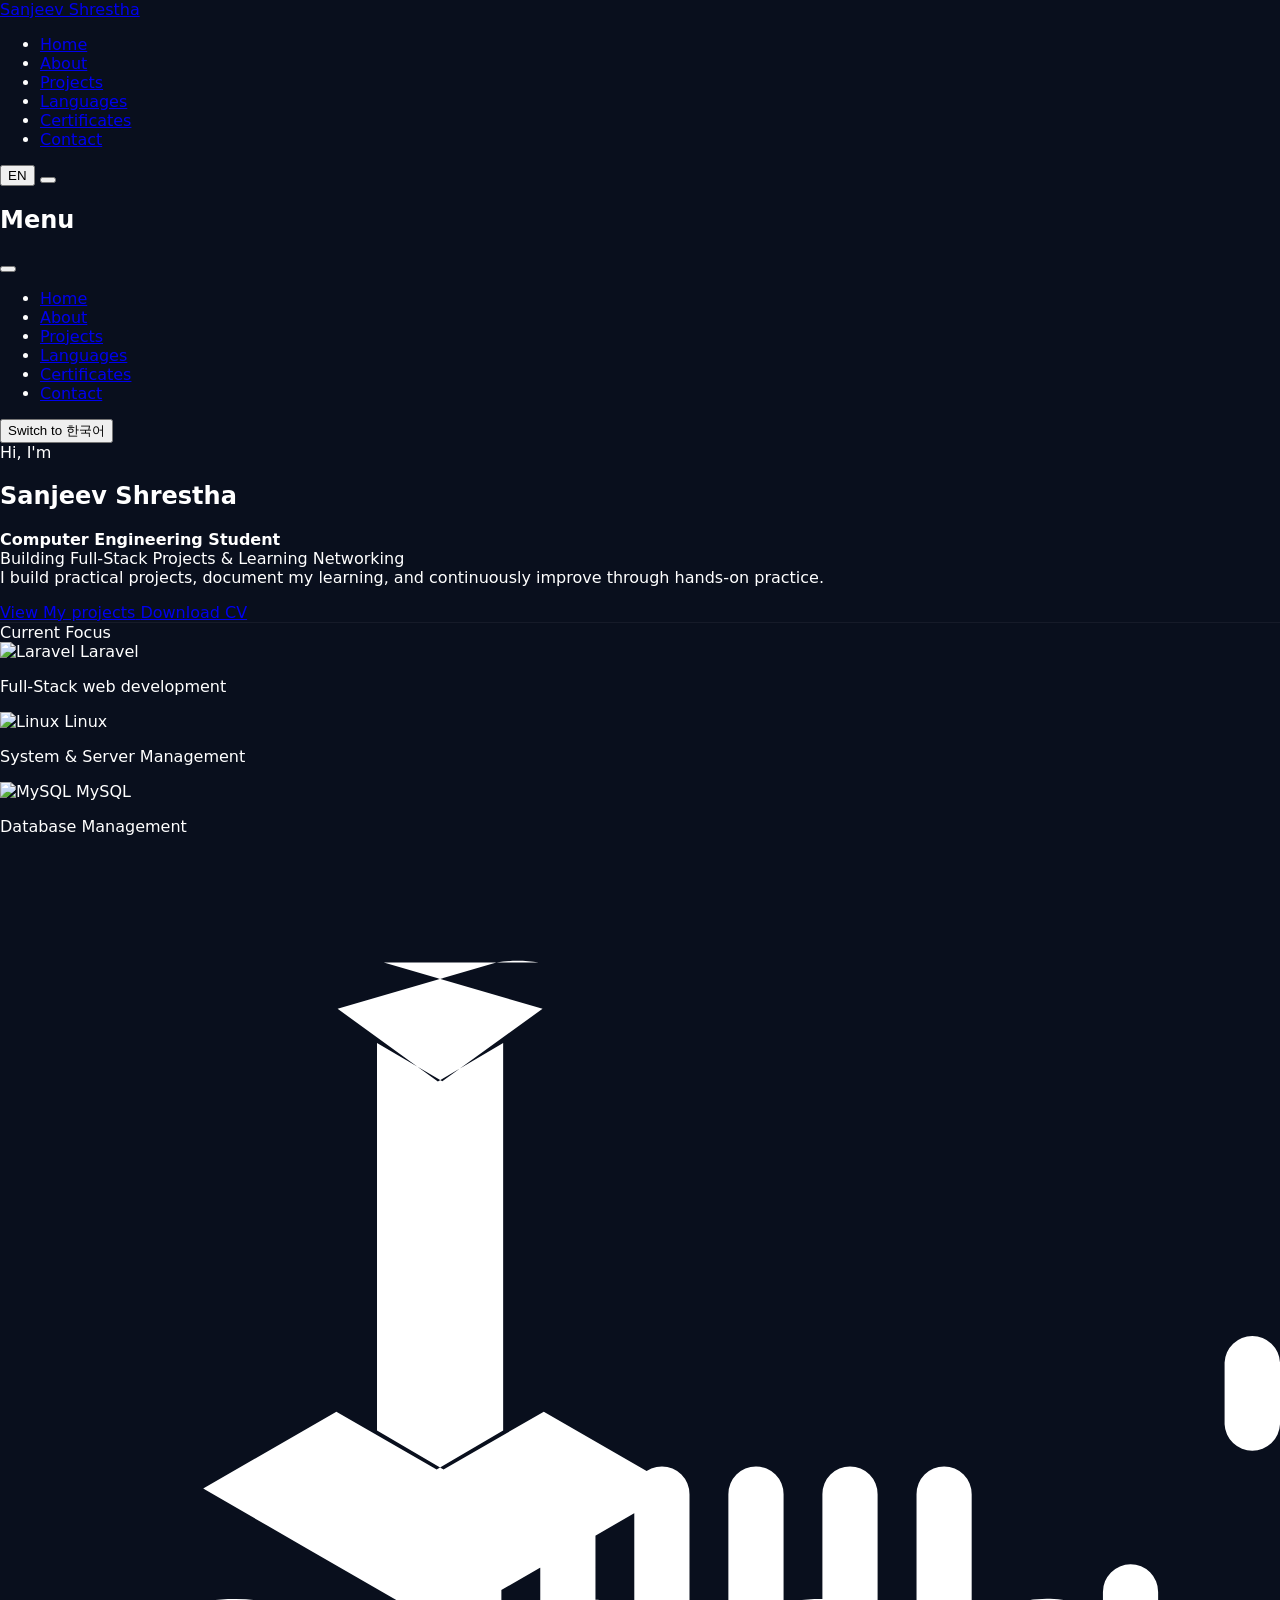
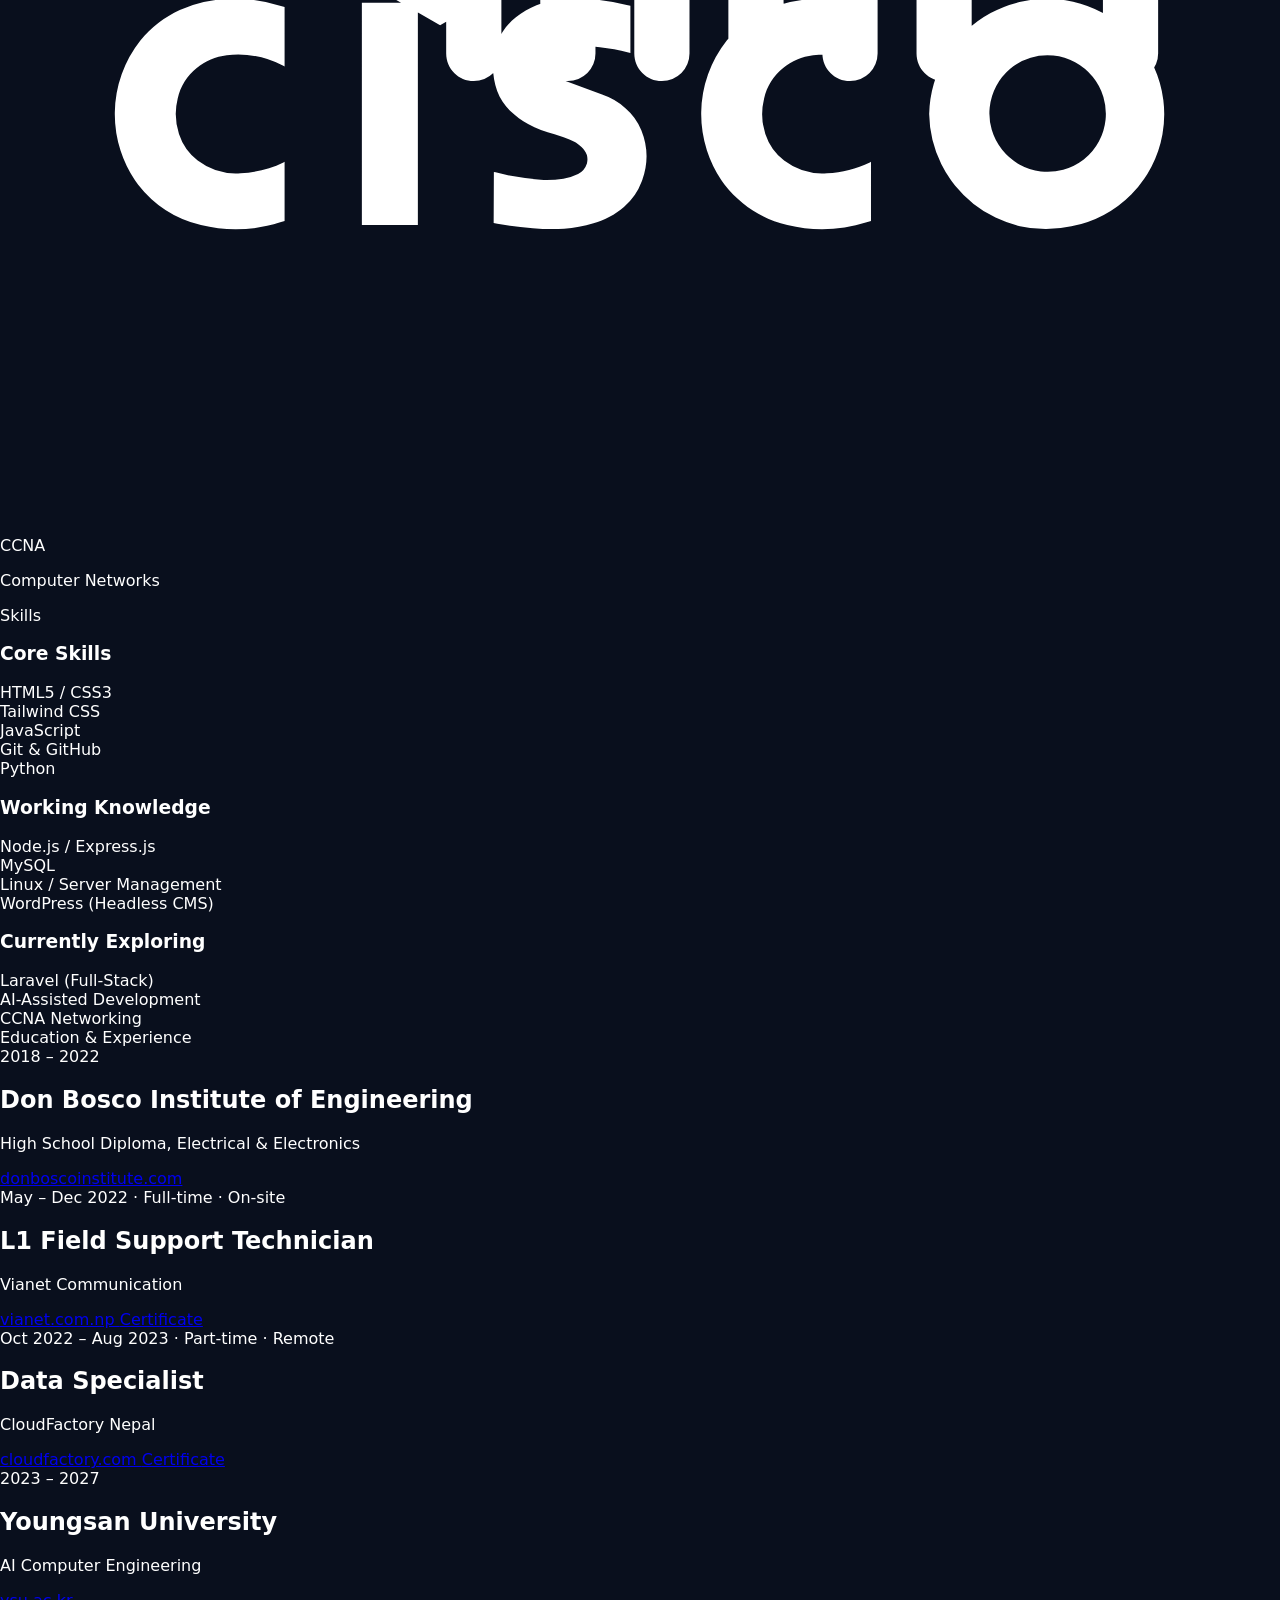
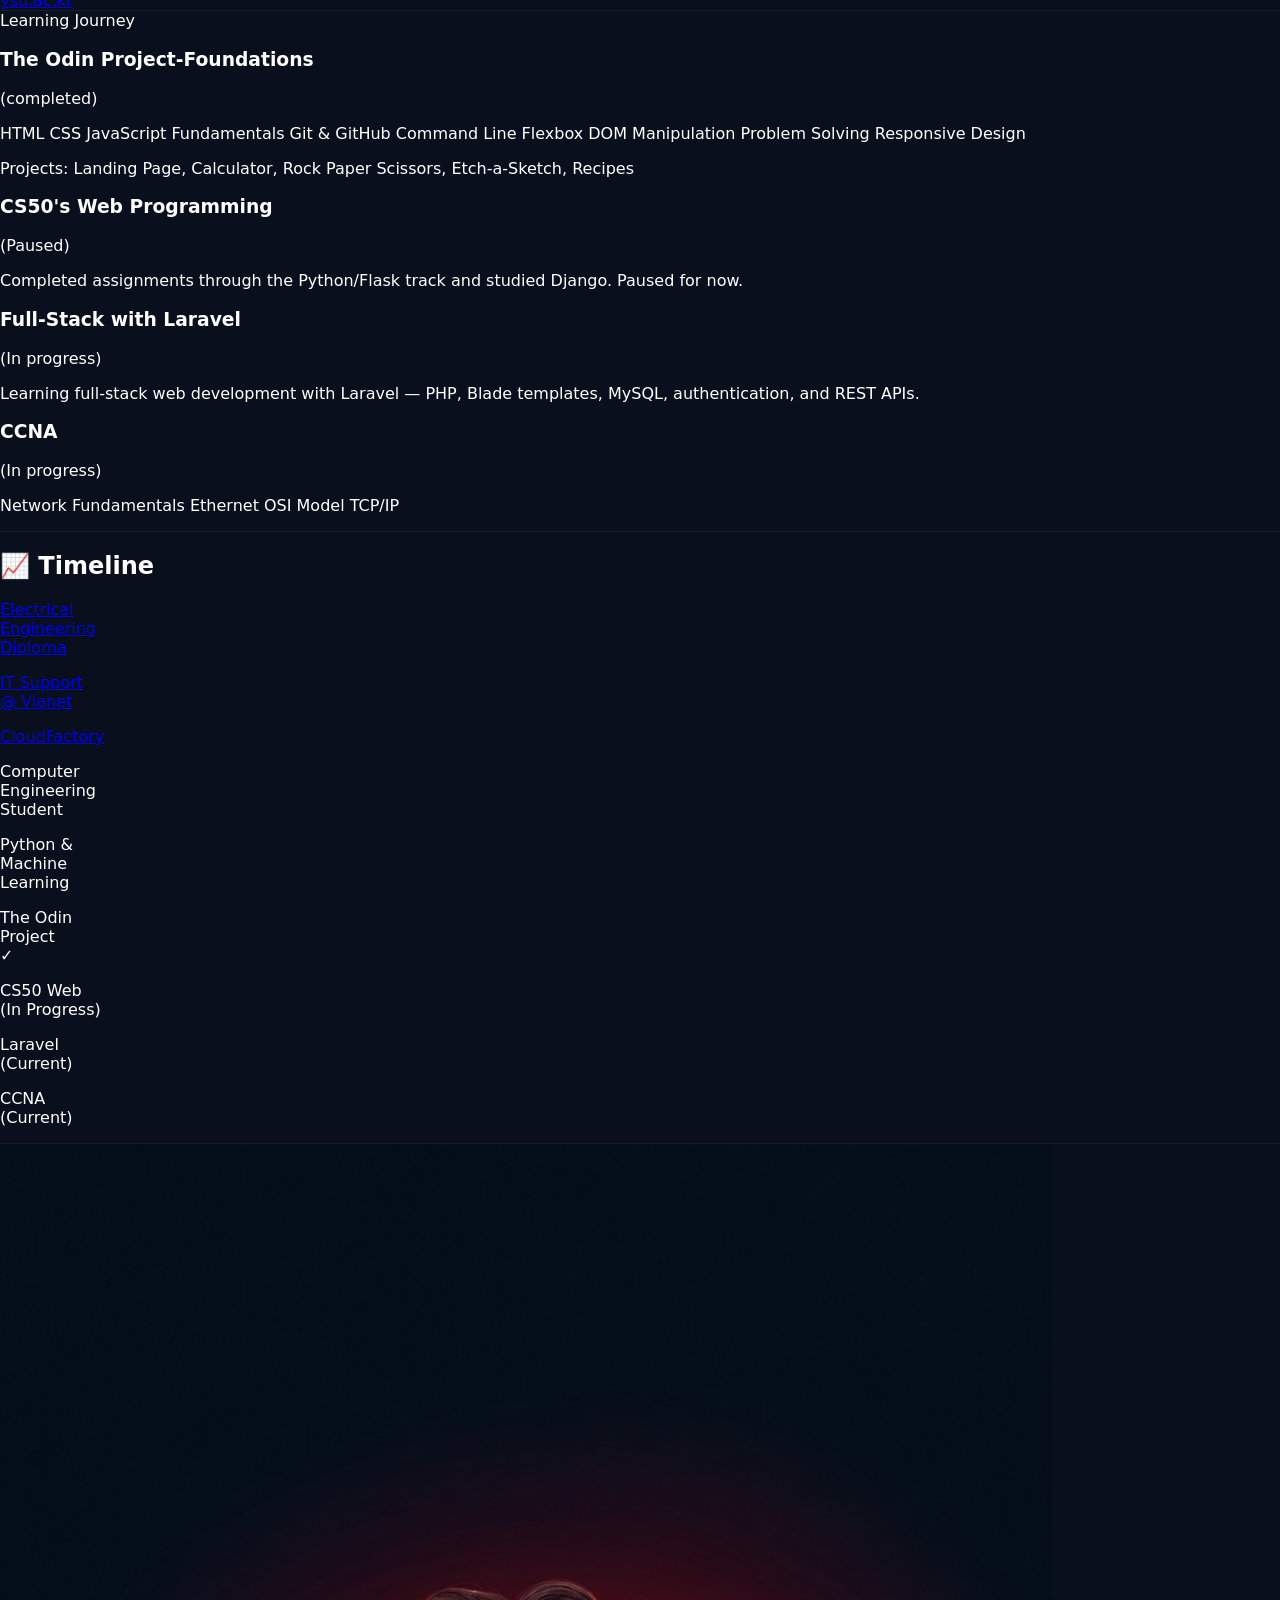
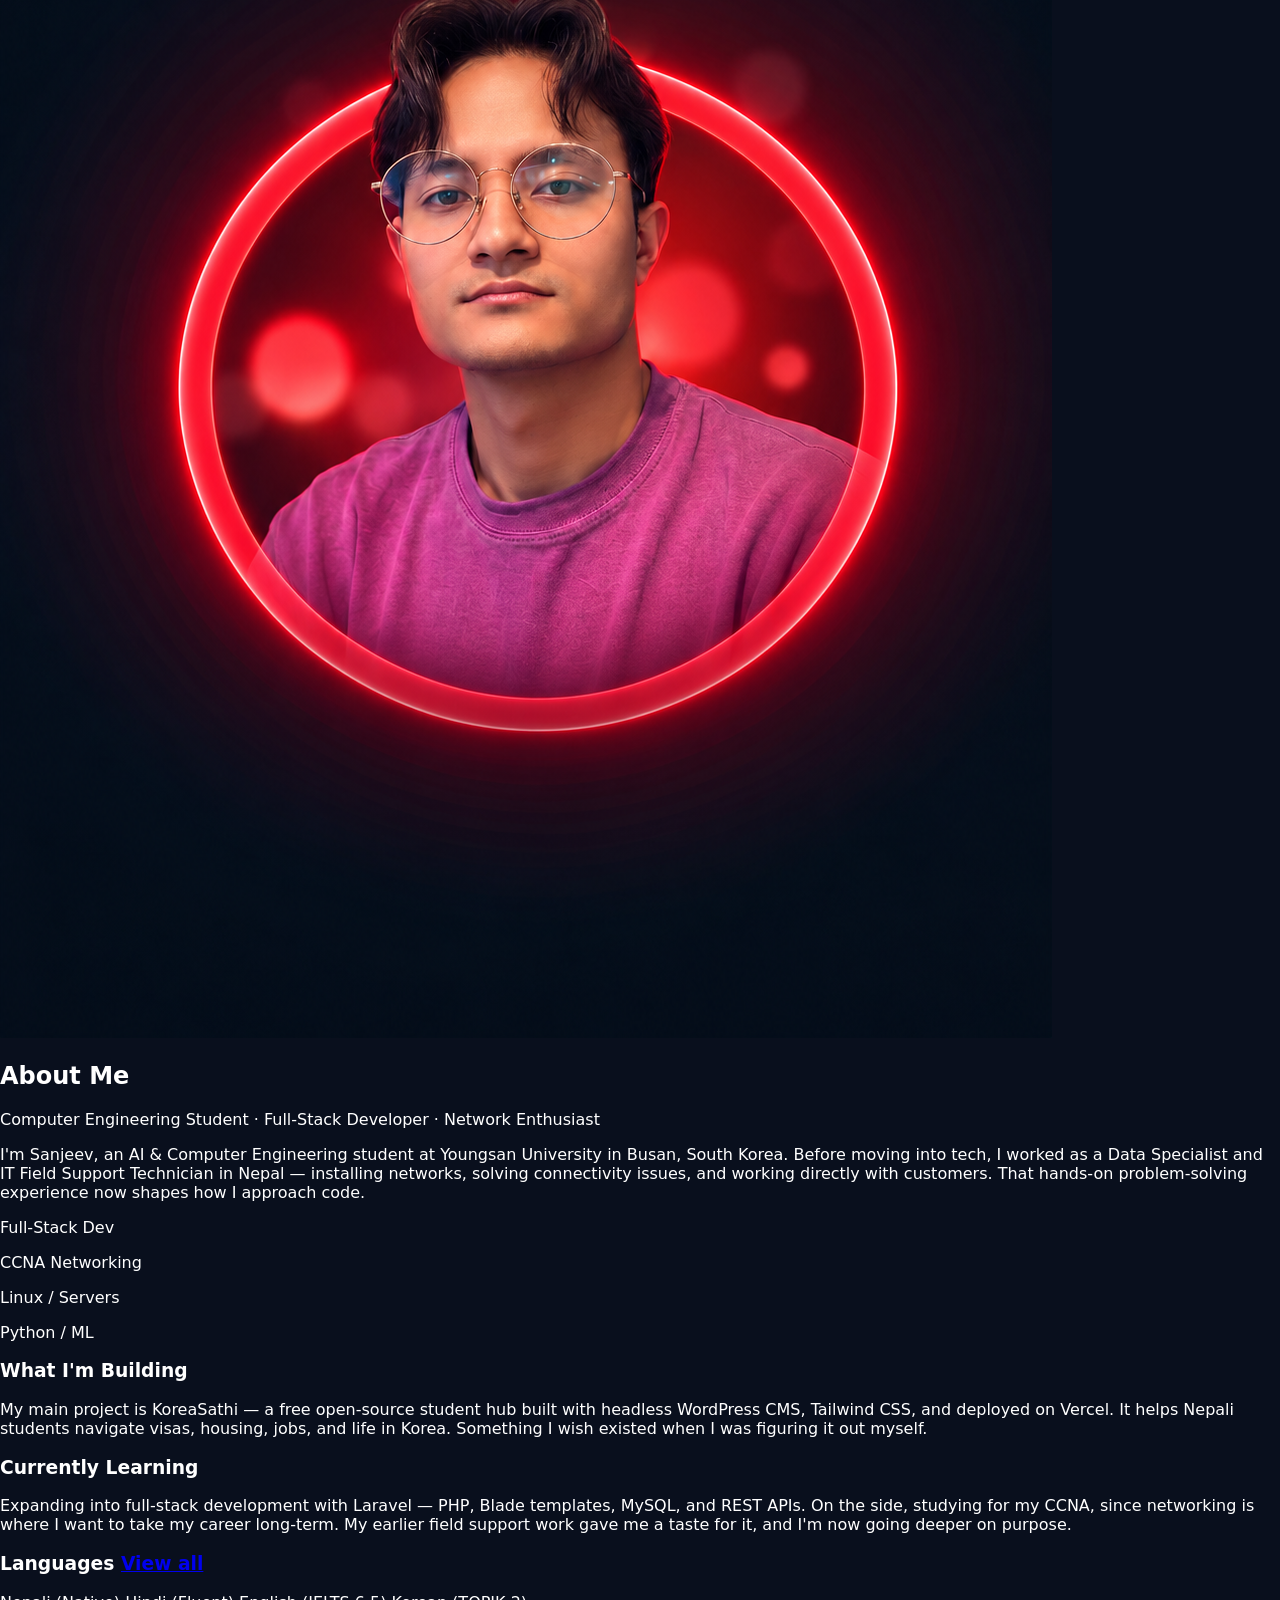
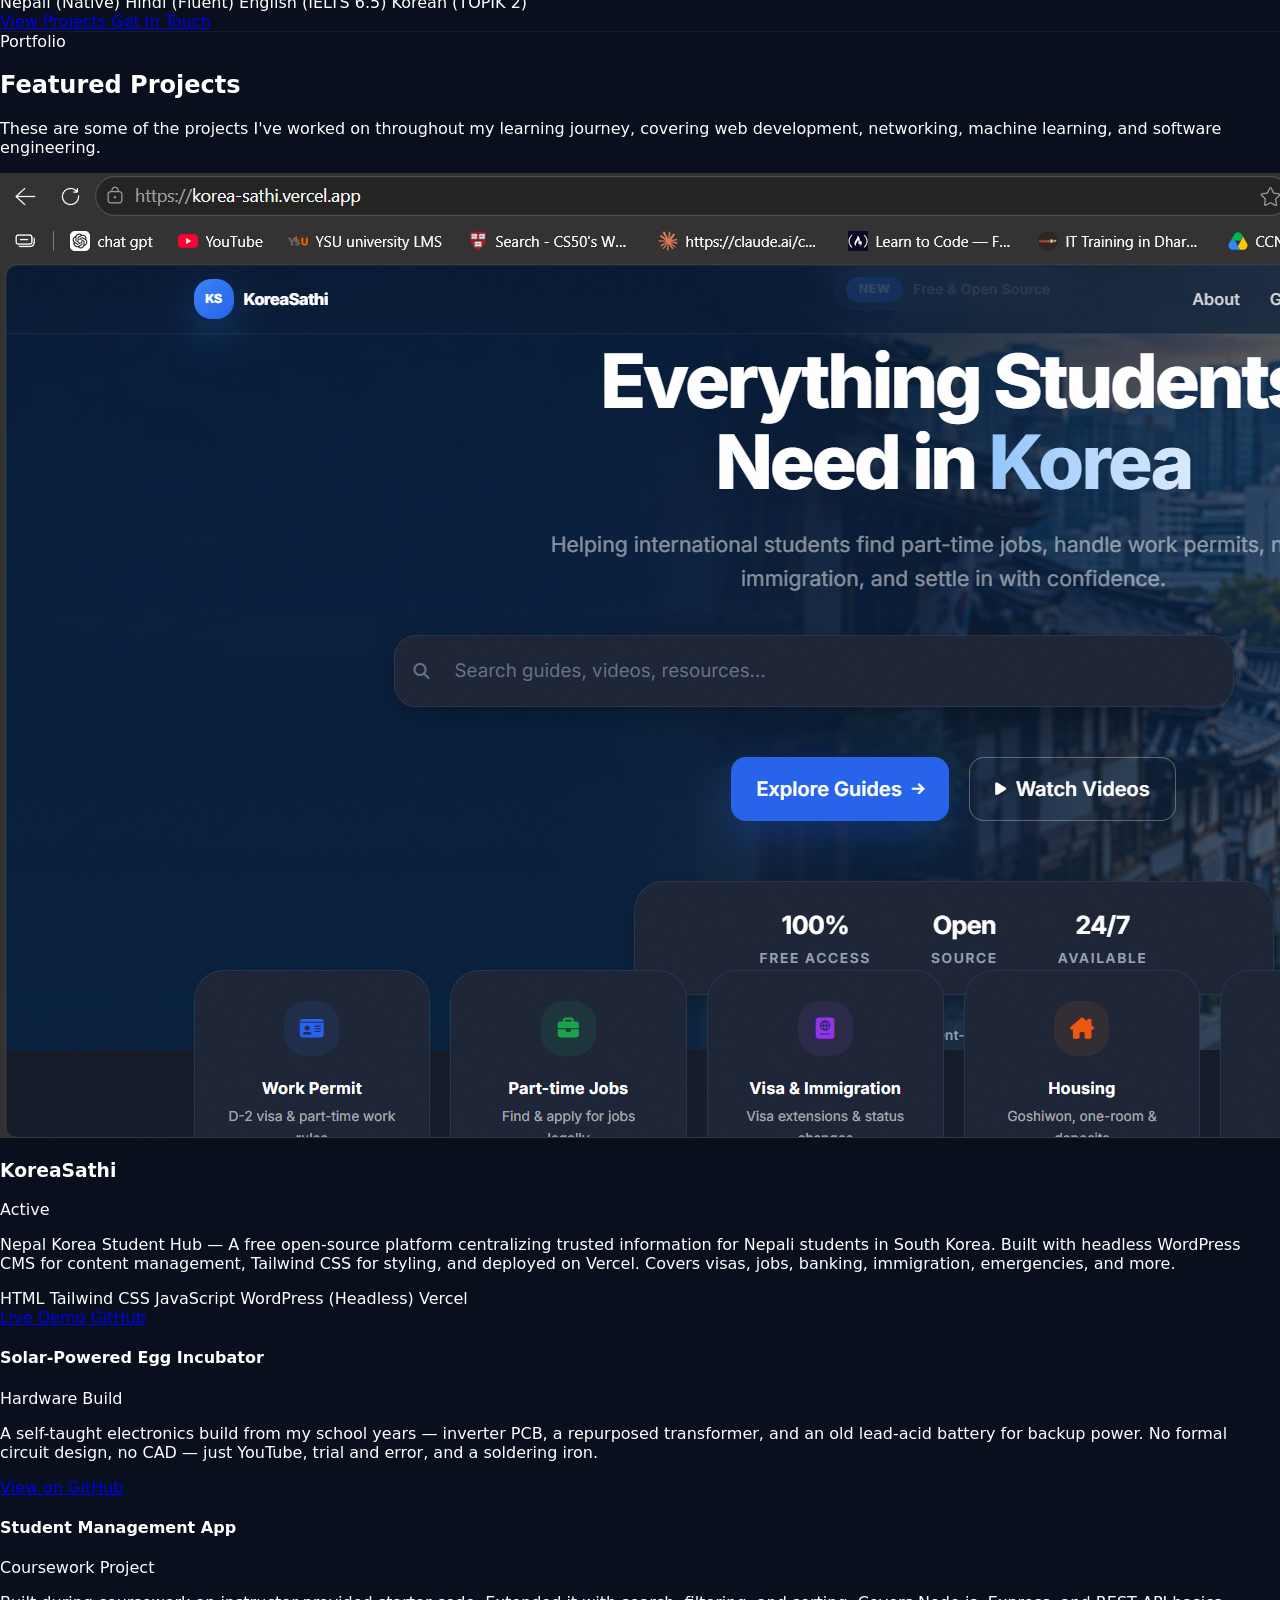
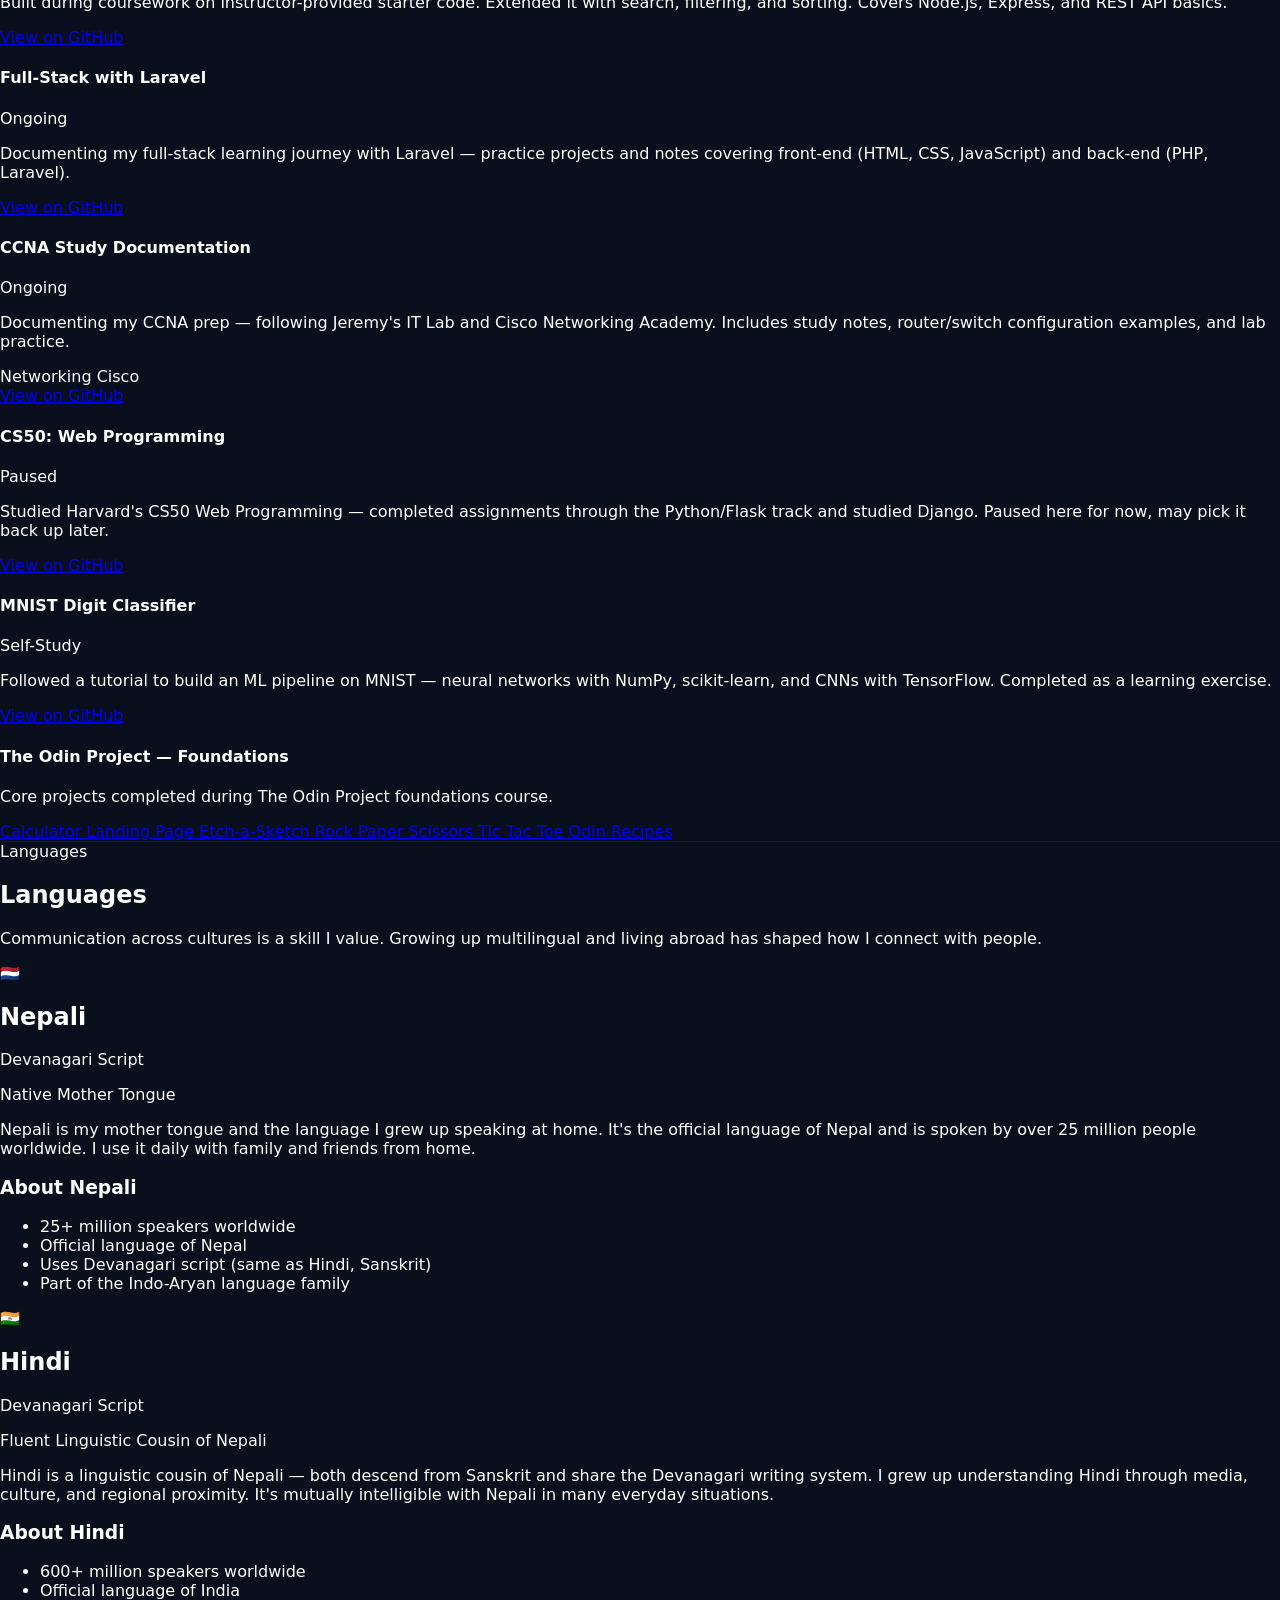
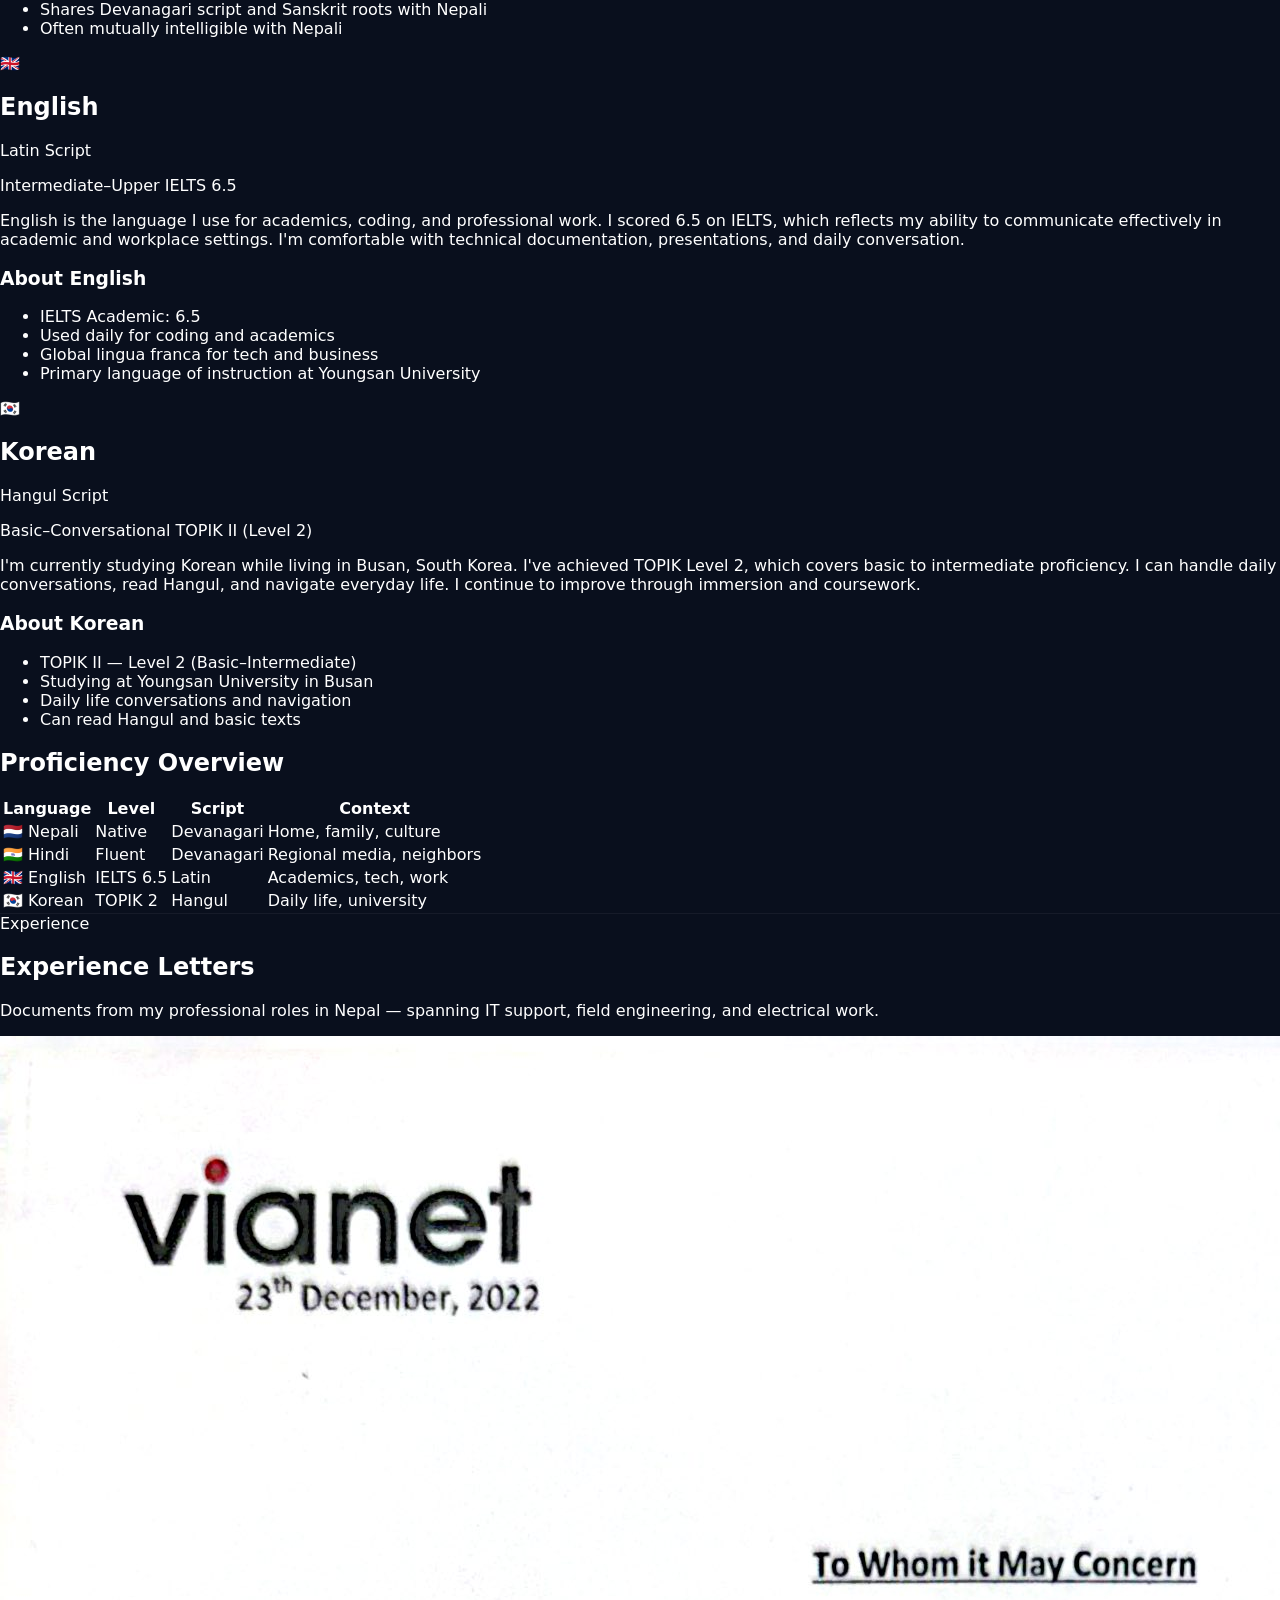
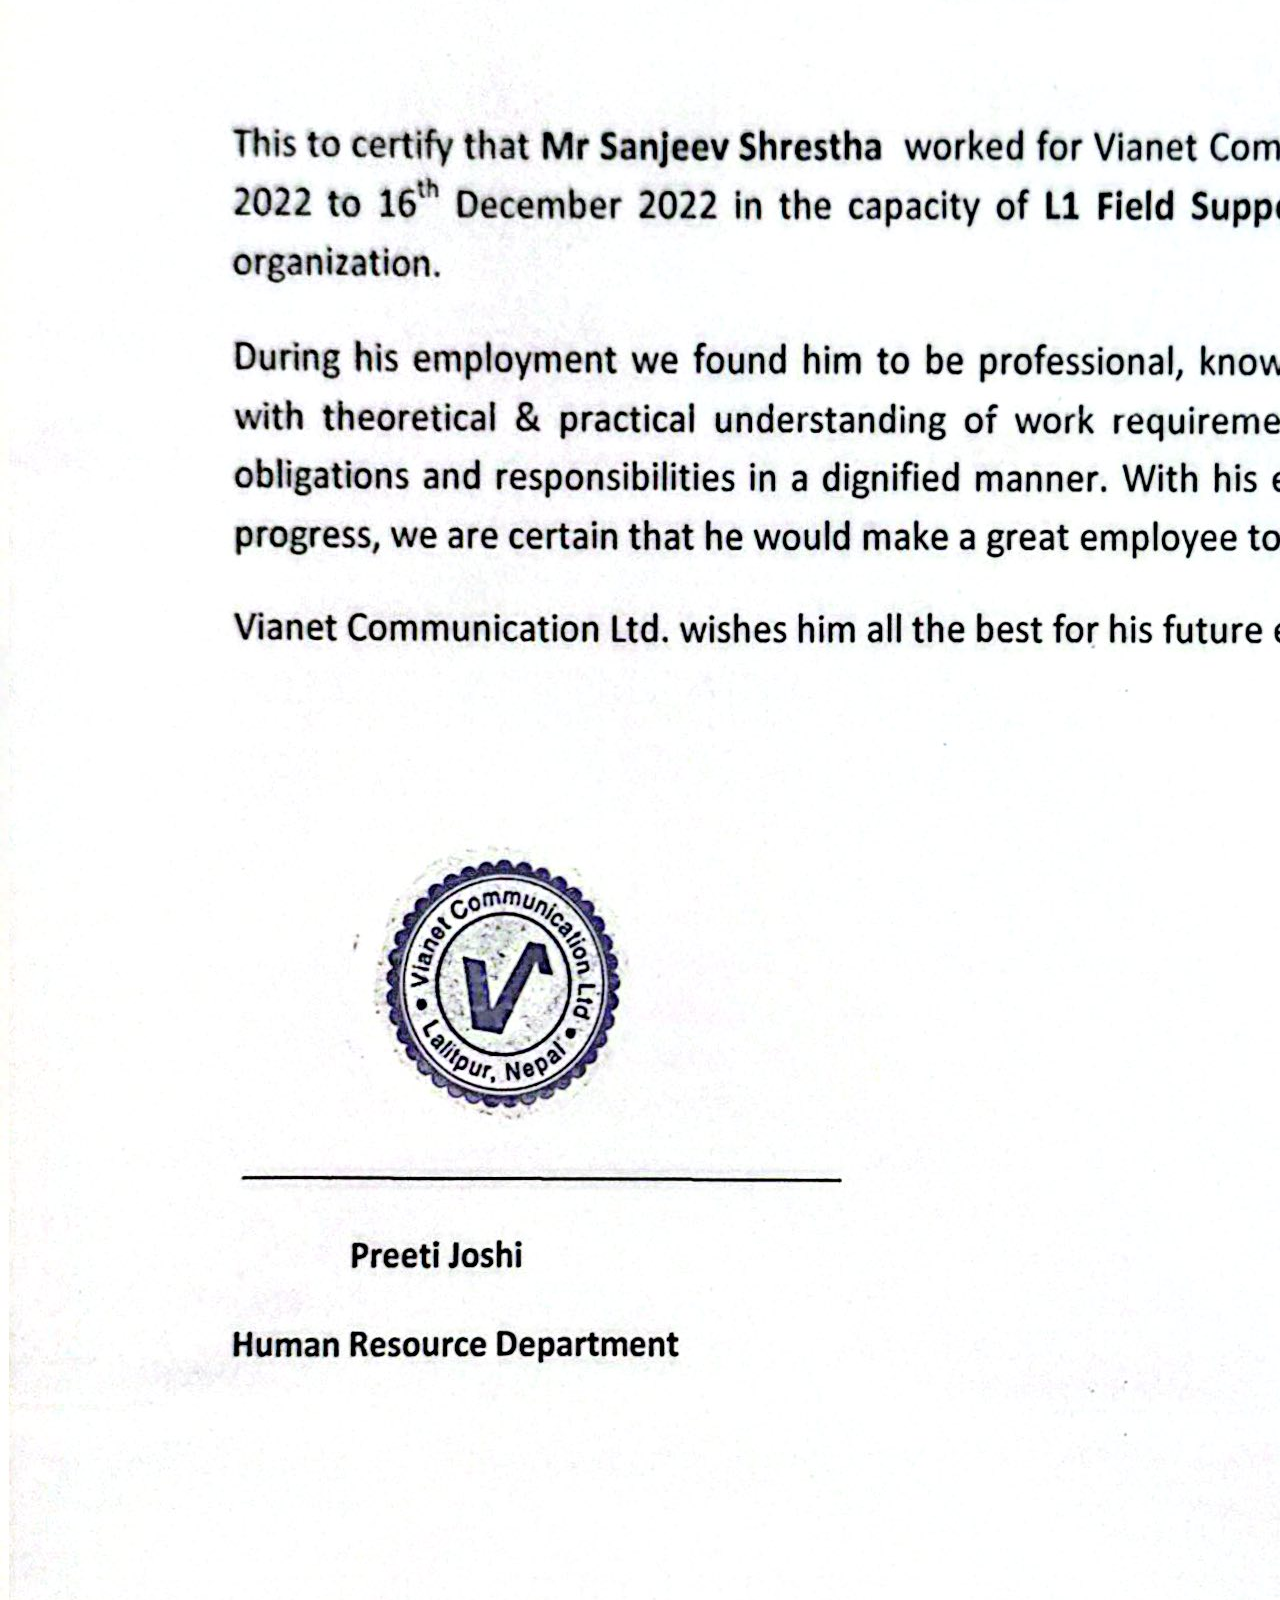
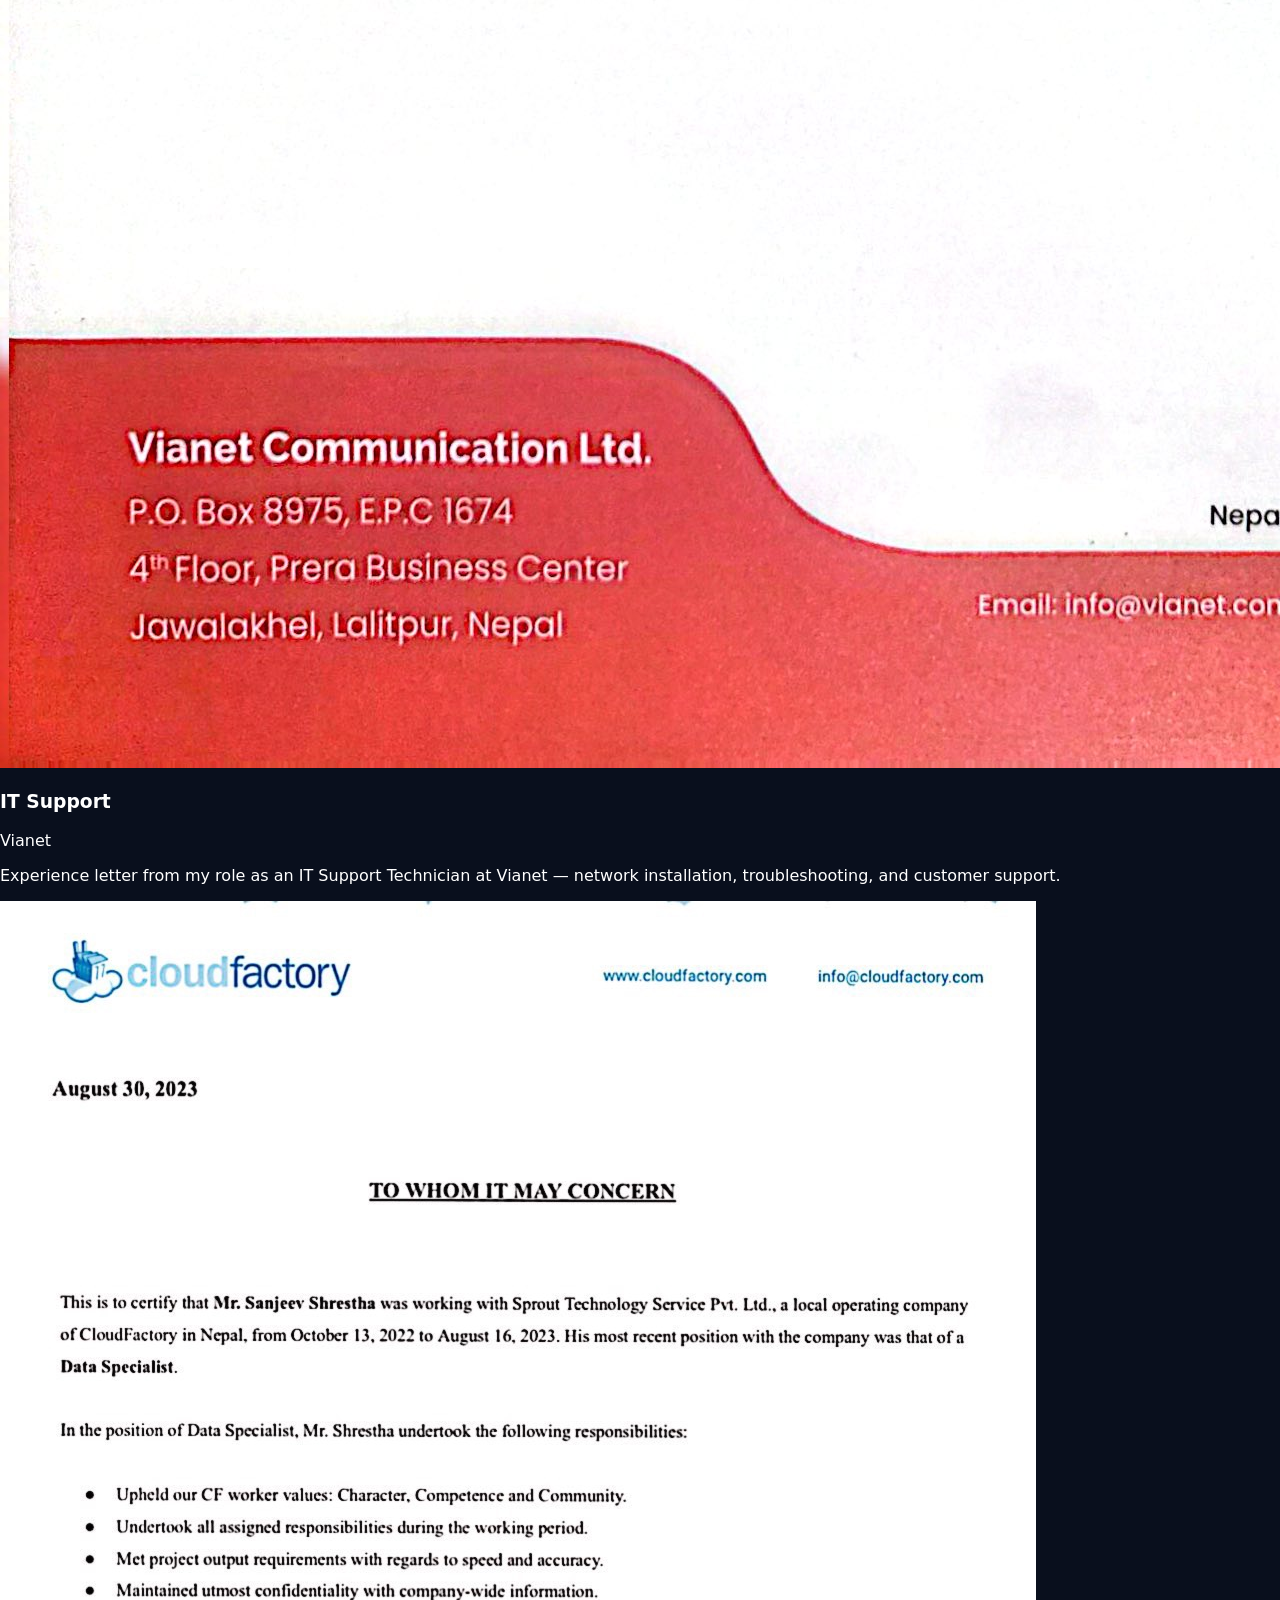
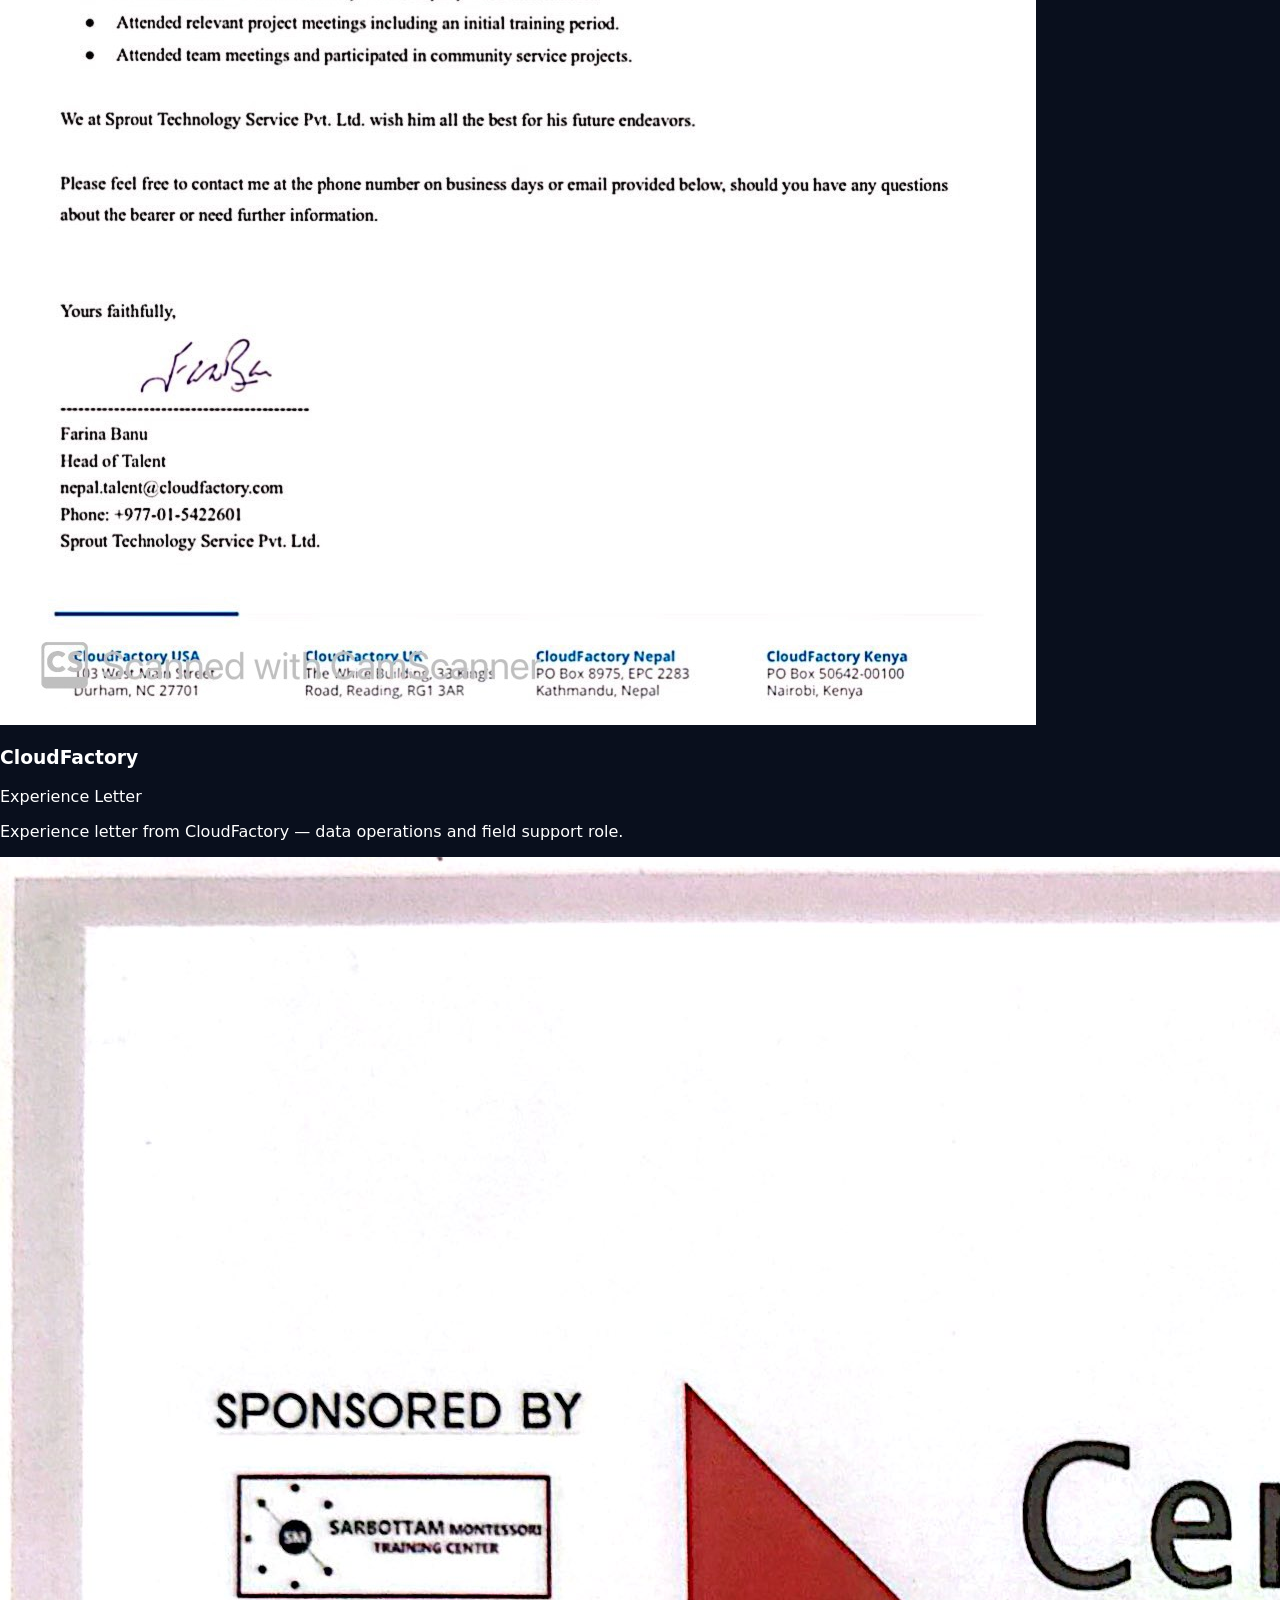
==== index.html @ 7512241e "fix(P1.1): replace Google Form with native Web3Forms contact form - Native HTML form with Name, Emai" ====
<!DOCTYPE html>
<html lang="en">

<head>
  <meta charset="UTF-8">
  <meta name="viewport" content="width=device-width, initial-scale=1.0">
  <meta http-equiv="X-Content-Type-Options" content="nosniff">
  <meta http-equiv="Content-Security-Policy" content="default-src 'self'; script-src 'self' 'unsafe-inline' https://cdn.jsdelivr.net https://cdnjs.cloudflare.com; style-src 'self' 'unsafe-inline' https://cdn.jsdelivr.net https://cdnjs.cloudflare.com https://fonts.googleapis.com; font-src 'self' https://cdnjs.cloudflare.com https://fonts.gstatic.com https://cdn.jsdelivr.net; img-src 'self' https://cdn.jsdelivr.net data:; frame-src https://docs.google.com https://*.google.com; connect-src 'self' https://api.web3forms.com;">
  <title>Sanjeev Shrestha | Portfolio</title>
  <link rel="stylesheet" href="https://cdnjs.cloudflare.com/ajax/libs/font-awesome/7.0.1/css/all.min.css" crossorigin="anonymous" referrerpolicy="no-referrer" />
  <link rel="stylesheet" href="style.css">
  <link rel="stylesheet" type='text/css' href="https://cdn.jsdelivr.net/gh/devicons/devicon@latest/devicon.min.css"
    integrity="sha512-6/05LVs+grXBAu5XzdiMFB64yCVF9FL70zWrTKcaTEKygrO7fC5LqfL/SKPpuRpimL2aE0D7Hw/NoED+7+7/VQ=="
    crossorigin="anonymous" referrerpolicy="no-referrer" />
  <link rel="preconnect" href="https://fonts.googleapis.com">
  <link rel="preconnect" href="https://fonts.gstatic.com" crossorigin>
  <link href="https://fonts.googleapis.com/css2?family=Noto+Sans+KR:wght@400;500;700&display=swap" rel="stylesheet">
  <script src="js/translations.js?v=3"></script>
  <script src="js/i18n.js?v=3"></script>
  <script>
    (function() {
      var saved = localStorage.getItem('lang');
      if (!saved) {
        var bl = (navigator.language || navigator.userLanguage || '').toLowerCase();
        saved = bl.startsWith('ko') ? 'ko' : 'en';
      }
      document.documentElement.lang = saved;
    })();
  </script>
  <style>
    html { scroll-behavior: smooth; }
    html, body { background: #090f1d; color: #fff; margin: 0; padding: 0; }
  </style>
</head>

<body style="font-family: 'Noto Sans KR', system-ui, -apple-system, sans-serif;" class="bg-[var(--bg-color)] text-white">

  <nav class="fixed top-0 left-0 z-50 w-full border-b border-white/10 bg-[var(--bg-color)]/90 backdrop-blur">
    <div class="container mx-auto flex items-center justify-between px-4 py-4">
      <a href="#home" class="text-xl font-bold tracking-wide">Sanjeev Shrestha</a>
      <ul class="hidden items-center gap-8 text-sm font-medium md:flex">
        <li><a href="#home" class="text-[#FF6B57]" data-i18n="nav.home">Home</a></li>
        <li><a href="#about" class="transition hover:text-[#FF6B57]" data-i18n="nav.about">About</a></li>
        <li><a href="#projects" class="transition hover:text-[#FF6B57]" data-i18n="nav.projects">Projects</a></li>
        <li><a href="#languages" class="transition hover:text-[#FF6B57]" data-i18n="nav.languages">Languages</a></li>
        <li><a href="#certificates" class="transition hover:text-[#FF6B57]" data-i18n="nav.certificates">Certificates</a></li>
        <li><a href="#contact" class="transition hover:text-[#FF6B57]" data-i18n="nav.contact">Contact</a></li>
      </ul>
      <button id="langToggle" type="button" onclick="toggleLang()" class="flex items-center gap-1.5 rounded-lg border border-white/20 px-3 py-1.5 text-xs font-medium transition hover:border-[#FF6B57] hover:text-[#FF6B57]">
        <i class="fa-solid fa-globe"></i>
        <span id="langLabel">EN</span>
      </button>
      <button id="menuBtn" type="button" class="rounded-lg p-2 md:hidden" data-drawer-target="drawer-navigation"
        data-drawer-show="drawer-navigation">
        <i class="fa-solid fa-bars text-lg"></i>
      </button>
    </div>
  </nav>

  <aside id="drawer-navigation"
    class="fixed left-0 top-0 z-50 h-screen w-80 -translate-x-full overflow-y-auto border-r border-white/10 bg-[#0B1320] p-5 transition-transform md:hidden">
    <div class="mb-6 flex items-center justify-between border-b border-white/10 pb-4">
      <h2 class="text-lg font-semibold" data-i18n="common.menu">Menu</h2>
      <button type="button" data-drawer-hide="drawer-navigation">
        <i class="fa-solid fa-xmark text-xl"></i>
      </button>
    </div>
    <ul class="space-y-2">
      <li><a href="#home" class="block rounded-lg bg-[#FF6B57] px-4 py-3" data-i18n="nav.home">Home</a></li>
      <li><a href="#about" class="block rounded-lg px-4 py-3 hover:bg-white/10" data-i18n="nav.about">About</a></li>
      <li><a href="#projects" class="block rounded-lg px-4 py-3 hover:bg-white/10" data-i18n="nav.projects">Projects</a></li>
      <li><a href="#languages" class="block rounded-lg px-4 py-3 hover:bg-white/10" data-i18n="nav.languages">Languages</a></li>
      <li><a href="#certificates" class="block rounded-lg px-4 py-3 hover:bg-white/10" data-i18n="nav.certificates">Certificates</a></li>
      <li><a href="#contact" class="block rounded-lg px-4 py-3 hover:bg-white/10" data-i18n="nav.contact">Contact</a></li>
    </ul>
    <button onclick="toggleLang()" class="mt-4 flex w-full items-center justify-center gap-2 rounded-lg border border-white/20 px-4 py-3 text-sm font-medium transition hover:border-[#FF6B57] hover:text-[#FF6B57]">
      <i class="fa-solid fa-globe"></i>
      <span data-i18n="common.lang_switch">Switch to 한국어</span>
    </button>
  </aside>

  <main>

    <!-- ═══════════════════════════════════════════
         HOME
    ═══════════════════════════════════════════ -->
    <section id="home" class="relative min-h-screen overflow-hidden bg-cover bg-no-repeat bg-[url('images/bg_v.png')] bg-[center_top_5%] md:bg-[url('images/bg_h.png')] md:bg-center">
      <div class="absolute inset-0 bg-slate-950/50"></div>
      <div class="relative z-10 flex min-h-screen flex-col">
        <div class="container mx-auto px-4">
          <div class="container mx-auto flex flex-1 items-end sm:items-center px-2 py-10 sm:px-4 lg:px-6">
            <div class="w-full max-w-2xl rounded-2xl border border-white bg-[var(--bg-color)]/90 backdrop-blur-sm p-5 shadow-2xl shadow-[#FF6B57] sm:p-6 md:mx-0 scroll-fade">
              <div class="text-white">
                <span class="mb-3 block text-lg text-[#FF6B57]" data-i18n="home.greeting">Hi, I'm</span>
                <h1 class="mb-4 text-4xl font-bold sm:text-5xl lg:text-6xl">Sanjeev Shrestha</h1>
                <p class="max-w-2xl text-base leading-8 sm:text-lg">
                  <strong data-i18n="home.title">Computer Engineering Student</strong><br>
                  <span data-i18n="home.subtitle">Building Full-Stack Projects & Learning Networking</span><br>
                  <span data-i18n="home.desc">I build practical projects, document my learning, and continuously improve through hands-on practice.</span>
                </p>
                <div class="mt-11 flex flex-wrap items-center justify-center gap-6">
                  <a href="#projects" class="rounded-xl border border-white px-4 py-2 text-white transition duration-300 hover:-translate-y-1 hover:scale-105 hover:text-white hover:shadow-lg hover:shadow-[#FF6B57]/40">
                    <i class="fa-solid fa-folder-open mr-2"></i><span data-i18n="home.view_projects">View My projects</span>
                  </a>
                  <a href="cv/cv.pdf" target="_blank" class="rounded-xl bg-[#a33223] px-4 py-2 text-white transition duration-300 hover:-translate-y-1 hover:scale-105 hover:shadow-lg hover:shadow-[#FF6B57]/40">
                    <span data-i18n="home.download_cv">Download CV</span> <i class="fa-solid fa-download ml-2"></i>
                  </a>
                </div>
              </div>
            </div>
          </div>
        </div>
      </div>
    </section>

    <!-- HOME: Focus + Skills + Education -->
    <section class="bg-[var(--bg-color)]">
      <div class="container mx-auto px-4 py-12 flex flex-col gap-6 lg:flex-row">
        <div class="flex-1 rounded-2xl border border-white/20 bg-[var(--bg-color)] p-5 shadow-[0_6px_15px_-5px_var(--shadow),-6px_0_15px_-5px_var(--shadow)] sm:p-6 scroll-fade">
          <div class="text-white">
            <span class="mb-6 flex items-center gap-2 text-lg text-[#FF6B57]">
              <i class="fa-solid fa-bullseye"></i>
              <span data-i18n="home.section_focus">Current Focus</span>
            </span>
            <div class="grid gap-4 md:grid-cols-2 xl:grid-cols-4">
              <div class="flex min-h-[180px] flex-col items-center justify-center rounded-xl border border-white/10 bg-white/5 p-4 text-center">
                <img src="https://cdn.jsdelivr.net/gh/devicons/devicon@latest/icons/laravel/laravel-original.svg" alt="Laravel" class="mb-3 h-10 w-10 object-contain">
                <span class="font-semibold">Laravel</span>
                <p class="mt-2 text-sm leading-6 text-gray-300" data-i18n="home.focus_laravel_desc">Full-Stack web development</p>
              </div>
              <div class="flex min-h-[180px] flex-col items-center justify-center rounded-xl border border-white/10 bg-white/5 p-4 text-center">
                <img src="https://cdn.jsdelivr.net/gh/devicons/devicon@latest/icons/linux/linux-original.svg" alt="Linux" class="mb-3 h-10 w-10 object-contain">
                <span class="font-semibold">Linux</span>
                <p class="mt-2 text-sm leading-6 text-gray-300" data-i18n="home.focus_linux_desc">System & Server Management</p>
              </div>
              <div class="flex min-h-[180px] flex-col items-center justify-center rounded-xl border border-white/10 bg-white/5 p-4 text-center">
                <img src="https://cdn.jsdelivr.net/gh/devicons/devicon@latest/icons/mysql/mysql-original-wordmark.svg" alt="MySQL" class="mb-3 h-10 w-10 object-contain">
                <span class="font-semibold">MySQL</span>
                <p class="mt-2 text-sm leading-6 text-gray-300" data-i18n="home.focus_mysql_desc">Database<br> Management</p>
              </div>
              <div class="flex min-h-[180px] flex-col items-center justify-center rounded-xl border border-white/10 bg-white/5 p-4 text-center">
                <div class="mb-3 flex h-10 w-10 items-center justify-center rounded-full border border-white/20 bg-white/10 text-white">
                  <svg role="img" viewBox="0 0 24 24" xmlns="http://www.w3.org/2000/svg" class="w-6 h-6 text-white">
                    <title>Cisco</title>
                    <path fill="currentColor" d="M16.331 18.171V17.06l-.022.01c-.25.121-.522.19-.801.203a1.186 1.186 0 01-.806-.237 1.038 1.038 0 01-.352-.498 1.21 1.21 0 01-.023-.667c.052-.225.178-.426.357-.569.16-.134.355-.218.562-.242a1.85 1.85 0 011.061.198l.024.013v-1.117l-.051-.014a2.862 2.862 0 00-1.011-.132 2.34 2.34 0 00-.903.206c-.287.132-.54.327-.739.571a2.221 2.221 0 00-.04 2.705c.295.378.709.645 1.175.756.491.12 1.006.102 1.487-.052l.082-.023M5.336 18.171V17.06l-.022.01c-.25.121-.522.19-.801.203a1.183 1.183 0 01-.806-.237 1.03 1.03 0 01-.351-.498 1.202 1.202 0 01-.024-.667c.052-.225.177-.426.357-.569.16-.134.355-.218.562-.242a1.85 1.85 0 011.061.198l.024.013v-1.117l-.051-.014a2.862 2.862 0 00-1.011-.132 2.344 2.344 0 00-.903.206c-.287.132-.54.327-.739.571a2.224 2.224 0 00-.041 2.705 2.11 2.11 0 001.176.756c.491.12 1.005.102 1.487-.052l.083-.023M9.26 17.249l-.004.957.07.012c.22.041.441.069.664.085.195.019.391.022.587.012.187-.014.372-.049.551-.104.21-.06.405-.163.571-.305a1.16 1.16 0 00.333-.478 1.31 1.31 0 00-.007-.96 1.068 1.068 0 00-.298-.414 1.261 1.261 0 00-.438-.255l-.722-.268a.388.388 0 01-.197-.188.245.245 0 01.008-.219.382.382 0 01.154-.142.798.798 0 01.257-.074c.153-.022.308-.021.46.005.18.02.358.051.533.096l.038.008v-.883l-.069-.015a4.749 4.749 0 00-.543-.097 2.844 2.844 0 00-.714-.003c-.3.027-.585.143-.821.33-.16.126-.281.293-.351.484-.104.29-.105.608 0 .899.054.145.14.274.252.381.097.093.207.173.327.236.157.084.324.149.497.195.057.017.114.035.17.054l.085.031.024.01c.084.03.162.078.226.14.045.042.08.094.101.151a.325.325 0 01.001.161.339.339 0 01-.166.198.856.856 0 01-.275.086 2.032 2.032 0 01-.427.021 5.208 5.208 0 01-.557-.074 9.195 9.195 0 01-.287-.067l-.033-.006zm-2.475.995h1.05v-4.167h-1.05v4.167zm12.162-2.936a1.095 1.095 0 011.541.158 1.094 1.094 0 01-.157 1.541l-.017.014a1.096 1.096 0 01-1.367-1.713m-1.525.854a2.193 2.193 0 002.666 2.107 2.139 2.139 0 00.701-3.937 2.207 2.207 0 00-3.367 1.83M22.961 10.728a.52.52 0 001.039 0V9.573a.52.52 0 00-1.039 0v1.155zm-1.764 2.627a.518.518 0 00-.517.518v1.155c0 .286.232.518.517.518a.518.518 0 00.518-.518v-1.155a.518.518 0 00-.518-.518zm-3.495-1.833a.518.518 0 00-.517.518v2.988c0 .286.231.518.517.518a.518.518 0 00.517-.518v-2.988a.518.518 0 00-.517-.518zm-1.764 0a.518.518 0 00-.518.518v2.988c0 .286.232.518.518.518a.518.518 0 00.517-.518v-2.988a.518.518 0 00-.517-.518zm-1.764 0a.518.518 0 00-.517.518v2.988c0 .286.231.518.517.518a.518.518 0 00.518-.518v-2.988a.518.518 0 00-.518-.518zm-1.763 0a.518.518 0 00-.518.518v2.988c0 .286.232.518.518.518a.518.518 0 00.517-.518v-2.988a.518.518 0 00-.517-.518zm-1.764 0a.518.518 0 00-.517.518v2.988c0 .286.231.518.517.518a.518.518 0 00.518-.518v-2.988a.518.518 0 00-.518-.518zm-1.764 0a.518.518 0 00-.517.518v2.988c0 .286.231.518.517.518a.518.518 0 00.518-.518v-2.988a.518.518 0 00-.518-.518zM10.1 2.073c-.263-.043-.529-.043-.793 0L6.33 2.94l1.88 1.361 1.224-.72v7.264l-1.247.733-1.88-1.085-2.497 1.442 1.944 1.123 2.498 1.442 2.498-1.442 1.943-1.123-2.497-1.442-1.88 1.085-1.247-.733V3.58l1.224.72 1.88-1.361-2.977-.867z"/>
                  </svg>
                </div>
                <span class="font-semibold">CCNA</span>
                <p class="mt-2 text-sm leading-6 text-gray-300" data-i18n="home.focus_ccna_desc">Computer<br> Networks</p>
              </div>
            </div>

            <div class="mt-6">
              <div class="mb-4 flex items-center gap-2 text-lg ">
                <i class="fa-solid fa-code"></i>
                <span data-i18n="home.section_skills">Skills</span>
              </div>
              <div class="flex flex-col gap-4 lg:flex-row">
                <div class="flex-1 rounded-xl border border-white/10 bg-white/5 p-3">
                  <h3 class="mb-2 text-lg font-semibold text-[#FF6B57]" data-i18n="home.skills_core">Core Skills</h3>
                  <div class="space-y-1 text-white">
                    <div class="px-2 py-1">HTML5 / CSS3</div>
                    <div class="px-2 py-1">Tailwind CSS</div>
                    <div class="px-2 py-1">JavaScript</div>
                    <div class="px-2 py-1">Git & GitHub</div>
                    <div class="px-2 py-1">Python</div>
                  </div>
                </div>
                <div class="flex-1 rounded-xl border border-white/10 bg-white/5 p-3">
                  <h3 class="mb-2 text-lg font-semibold text-[#FF6B57]" data-i18n="home.skills_working">Working Knowledge</h3>
                  <div class="space-y-1 text-white">
                    <div class="px-2 py-1">Node.js / Express.js</div>
                    <div class="px-2 py-1">MySQL</div>
                    <div class="px-2 py-1" data-i18n="home.skill_linux_server">Linux / Server Management</div>
                    <div class="px-2 py-1" data-i18n="home.skill_wordpress">WordPress (Headless CMS)</div>
                  </div>
                </div>
                <div class="flex-1 rounded-xl border border-white/10 bg-white/5 p-3">
                  <h3 class="mb-2 text-lg font-semibold text-[#FF6B57]" data-i18n="home.skills_exploring">Currently Exploring</h3>
                  <div class="space-y-1 text-white">
                    <div class="px-2 py-1" data-i18n="home.skill_laravel_fs">Laravel (Full-Stack)</div>
                    <div class="px-2 py-1" data-i18n="home.skill_ai">AI-Assisted Development</div>
                    <div class="px-2 py-1" data-i18n="home.skill_ccna">CCNA Networking</div>
                  </div>
                </div>
              </div>
            </div>
          </div>
        </div>

        <div class="flex-1 rounded-2xl border border-white/20 bg-[var(--bg-color)] p-3 shadow-[0_6px_15px_-5px_var(--shadow),-6px_0_15px_-5px_var(--shadow)] sm:p-4 overflow-y-auto max-h-[650px] scroll-fade">
          <div class="text-white">
            <span class="mb-4 flex items-center gap-2 text-base text-[#FF6B57]">
              <i class="fa-solid fa-graduation-cap"></i>
              <span data-i18n="home.section_education">Education &amp; Experience</span>
            </span>
            <div class="relative ml-3 pl-6 space-y-7">
              <div class="absolute left-0 top-0 bottom-0 w-[2px] bg-gradient-to-b from-rose-500 via-fuchsia-500 to-violet-500 shadow-[0_0_8px_rgba(217,70,239,.6),0_0_16px_rgba(217,70,239,.3)]"></div>

              <div class="relative">
                <div class="absolute -left-[33px] top-1 h-5 w-5 rounded-full border-2 border-rose-400 bg-[#090f1d] shadow-[0_0_12px_rgba(251,113,133,.6),0_0_20px_rgba(251,113,133,.3)]"></div>
                <div>
                  <span class="text-xs text-gray-400">2018 – 2022</span>
                  <div class="flex items-center gap-2 mt-0.5"><i class="fa-solid fa-school text-rose-400 text-sm"></i><h2 class="font-semibold text-white" data-i18n="home.edu_donbosco">Don Bosco Institute of Engineering</h2></div>
                  <p class="text-[#FF6B57] text-sm" data-i18n="home.edu_donbosco_desc">High School Diploma, Electrical & Electronics</p>
                  <div class="mt-1.5 flex flex-wrap gap-2">
                    <a href="https://donboscoinstitute.com/index.php" target="_blank" class="text-xs text-rose-400 hover:underline">donboscoinstitute.com <i class="fa-solid fa-arrow-up-right-from-square ml-0.5 text-[10px]"></i></a>
                  </div>
                </div>
              </div>

              <div class="relative">
                <div class="absolute -left-[33px] top-1 h-5 w-5 rounded-full border-2 border-pink-400 bg-[#090f1d] shadow-[0_0_12px_rgba(236,72,153,.6),0_0_20px_rgba(236,72,153,.3)]"></div>
                <div>
                  <span class="text-xs text-gray-400" data-i18n="home.exp_vianet_date">May – Dec 2022 · Full-time · On-site</span>
                  <div class="flex items-center gap-2 mt-0.5"><i class="fa-solid fa-desktop text-pink-400 text-sm"></i><h2 class="font-semibold text-white" data-i18n="home.exp_vianet_title">L1 Field Support Technician</h2></div>
                  <p class="text-[#FF6B57] text-sm" data-i18n="home.exp_vianet_company">Vianet Communication</p>
                  <div class="mt-1.5 flex flex-wrap gap-2">
                    <a href="https://www.vianet.com.np/" target="_blank" class="text-xs text-pink-400 hover:underline">vianet.com.np <i class="fa-solid fa-arrow-up-right-from-square ml-0.5 text-[10px]"></i></a>
                    <a href="#certificates" class="text-xs text-pink-400 hover:underline" data-i18n="home.certificate">Certificate <i class="fa-solid fa-arrow-up-right-from-square ml-0.5 text-[10px]"></i></a>
                  </div>
                </div>
              </div>

              <div class="relative">
                <div class="absolute -left-[33px] top-1 h-5 w-5 rounded-full border-2 border-fuchsia-400 bg-[#090f1d] shadow-[0_0_12px_rgba(217,70,239,.6),0_0_20px_rgba(217,70,239,.3)]"></div>
                <div>
                  <span class="text-xs text-gray-400" data-i18n="home.exp_cf_date">Oct 2022 – Aug 2023 · Part-time · Remote</span>
                  <div class="flex items-center gap-2 mt-0.5"><i class="fa-solid fa-database text-fuchsia-400 text-sm"></i><h2 class="font-semibold text-white" data-i18n="home.exp_cf_title">Data Specialist</h2></div>
                  <p class="text-[#FF6B57] text-sm" data-i18n="home.exp_cf_company">CloudFactory Nepal</p>
                  <div class="mt-1.5 flex flex-wrap gap-2">
                    <a href="https://www.cloudfactory.com/" target="_blank" class="text-xs text-fuchsia-400 hover:underline">cloudfactory.com <i class="fa-solid fa-arrow-up-right-from-square ml-0.5 text-[10px]"></i></a>
                    <a href="#certificates" class="text-xs text-fuchsia-400 hover:underline" data-i18n="home.certificate">Certificate <i class="fa-solid fa-arrow-up-right-from-square ml-0.5 text-[10px]"></i></a>
                  </div>
                </div>
              </div>

              <div class="relative">
                <div class="absolute -left-[33px] top-1 h-5 w-5 rounded-full border-2 border-violet-400 bg-[#090f1d] shadow-[0_0_12px_rgba(167,139,250,.6),0_0_20px_rgba(167,139,250,.3)]"></div>
                <div>
                  <span class="text-xs text-gray-400">2023 – 2027</span>
                  <div class="flex items-center gap-2 mt-0.5"><i class="fa-solid fa-graduation-cap text-violet-400 text-sm"></i><h2 class="font-semibold text-white" data-i18n="home.edu_ysu">Youngsan University</h2></div>
                  <p class="text-[#FF6B57] text-sm" data-i18n="home.edu_ysu_desc">AI Computer Engineering</p>
                  <div class="mt-1.5 flex flex-wrap gap-2">
                    <a href="https://ysu.ac.kr/kor/Main.do" target="_blank" class="text-xs text-violet-400 hover:underline">ysu.ac.kr <i class="fa-solid fa-arrow-up-right-from-square ml-0.5 text-[10px]"></i></a>
                  </div>
                </div>
              </div>
            </div>
          </div>
        </div>
      </div>
    </section>

    <!-- HOME: Learning Journey -->
    <section class="bg-[var(--bg-color)] text-white p-4 sm:p-8">
      <div class="container mx-auto flex flex-col border border-white/20 p-4 sm:p-6 rounded-xl shadow-[0_6px_15px_-5px_var(--shadow),-6px_0_15px_-5px_var(--shadow)] scroll-fade">
        <div class="mb-4">
          <span class="text-xl font-bold ml-2 sm:ml-5"><i class="fa-solid fa-book-open-reader"></i> <span data-i18n="home.section_learning">Learning</span>
            <span data-i18n="home.section_journey">Journey</span></span>
        </div>
        <div class="flex flex-col gap-4 md:flex-row">
          <div class="bg-[var(--bg-light)] p-4 sm:p-6 rounded-xl flex-1">
            <h3 class="text-[var(--primary)] text-sm sm:text-base">The Odin Project-Foundations</h3>
            <span class="text-green-500 block mb-2 text-sm" data-i18n="home.status_completed">(completed)</span>
            <p class="text-sm" data-i18n="home.odin_desc">
              HTML CSS JavaScript Fundamentals Git & GitHub<br>
              Command Line Flexbox DOM Manipulation Problem Solving Responsive Design
            </p>
            <p class="mt-2 text-sm" data-i18n="home.odin_projects">Projects: Landing Page, Calculator, Rock Paper Scissors, Etch-a-Sketch, Recipes</p>
          </div>
          <div class="bg-[var(--bg-light)] p-4 sm:p-6 rounded-xl flex-1">
            <h3 class="text-[var(--primary)] text-sm sm:text-base">CS50's Web Programming</h3>
            <span class="text-yellow-500 block mb-2 text-sm" data-i18n="home.status_paused">(Paused)</span>
            <p class="text-sm" data-i18n="home.cs50_desc">
              Completed assignments through the Python/Flask track and studied Django. Paused for now.
            </p>
          </div>
          <div class="bg-[var(--bg-light)] p-4 sm:p-6 rounded-xl flex-1">
            <h3 class="text-[var(--primary)] text-sm sm:text-base">Full-Stack with Laravel</h3>
            <span class="text-red-500 block mb-2 text-sm" data-i18n="home.status_inprogress">(In progress)</span>
            <p class="text-sm" data-i18n="home.laravel_desc">
              Learning full-stack web development with Laravel — PHP, Blade templates, MySQL, authentication, and REST APIs.
            </p>
          </div>
          <div class="bg-[var(--bg-light)] p-4 sm:p-6 rounded-xl flex-1">
            <h3 class="text-[var(--primary)] text-sm sm:text-base">CCNA</h3>
            <span class="text-red-500 block mb-2 text-sm" data-i18n="home.status_inprogress">(In progress)</span>
            <p class="text-sm" data-i18n="home.ccna_desc">
              Network Fundamentals Ethernet OSI Model TCP/IP
            </p>
          </div>
        </div>
      </div>
    </section>

    <!-- HOME: Timeline -->
    <section class="bg-[var(--bg-color)] text-white p-4 sm:p-8">
      <div class="container mx-auto border border-white/20 rounded-xl p-4 sm:p-6 shadow-[0_6px_15px_-5px_var(--shadow),-6px_0_15px_-5px_var(--shadow)] scroll-fade">
        <h2 class="flex items-center gap-2 text-white text-xl font-semibold mb-6 sm:mb-10">
          <span data-i18n="home.section_timeline">📈 Timeline</span>
        </h2>
        <div class="overflow-x-auto">
          <div class="relative min-w-[700px]">
            <div class="absolute left-0 right-0 top-7 h-[2px] bg-gradient-to-r from-pink-500 via-purple-500 to-sky-500"></div>
            <div class="grid grid-cols-9 gap-4 sm:gap-6 relative z-10">
              <div class="text-center">
                <a href="#certificates">
                  <div class="mx-auto flex h-10 w-10 sm:h-14 sm:w-14 items-center justify-center rounded-full border-2 border-rose-400 bg-[#090f1d] text-rose-400 shadow-[0_0_18px_rgba(251,113,133,.55)] hover:scale-110 transition-transform duration-300 cursor-pointer">
                    <i class="fa-solid fa-graduation-cap text-sm sm:text-base"></i>
                  </div>
                  <p class="mt-3 text-[10px] sm:text-xs leading-4 sm:leading-5 text-white">
                    <span data-i18n="home.tl_elec_1">Electrical</span><br>
                    <span data-i18n="home.tl_elec_2">Engineering</span><br>
                    <span data-i18n="home.tl_elec_3">Diploma</span>
                  </p>
                </a>
              </div>
              <div class="text-center">
                <a href="#certificates">
                  <div class="mx-auto flex h-10 w-10 sm:h-14 sm:w-14 items-center justify-center rounded-full border-2 border-pink-400 bg-[#090f1d] text-pink-400 shadow-[0_0_18px_rgba(236,72,153,.55)] hover:scale-110 transition-transform duration-300 cursor-pointer">
                    <i class="fa-solid fa-desktop text-sm sm:text-base"></i>
                  </div>
                  <p class="mt-3 text-[10px] sm:text-xs leading-4 sm:leading-5 text-white">
                    <span data-i18n="home.tl_it">IT Support</span><br>
                    <span class="text-gray-400">@ Vianet</span>
                  </p>
                </a>
              </div>
              <div class="text-center">
                <a href="#certificates">
                  <div class="mx-auto flex h-10 w-10 sm:h-14 sm:w-14 items-center justify-center rounded-full border-2 border-fuchsia-400 bg-[#090f1d] text-fuchsia-400 shadow-[0_0_18px_rgba(217,70,239,.55)] hover:scale-110 transition-transform duration-300 cursor-pointer">
                    <i class="fa-solid fa-users text-sm sm:text-base"></i>
                  </div>
                  <p class="mt-3 text-[10px] sm:text-xs leading-4 sm:leading-5 text-white">CloudFactory</p>
                </a>
              </div>
              <div class="text-center">
                <div class="mx-auto flex h-10 w-10 sm:h-14 sm:w-14 items-center justify-center rounded-full border-2 border-violet-400 bg-[#090f1d] text-violet-400 shadow-[0_0_18px_rgba(167,139,250,.55)]">
                  <i class="fa-solid fa-laptop-code text-sm sm:text-base"></i>
                </div>
                <p class="mt-3 text-[10px] sm:text-xs leading-4 sm:leading-5 text-white">
                  <span data-i18n="home.tl_ce_1">Computer</span><br>
                  <span data-i18n="home.tl_ce_2">Engineering</span><br>
                  <span data-i18n="home.tl_ce_3">Student</span>
                </p>
              </div>
              <div class="text-center">
                <div class="mx-auto flex h-10 w-10 sm:h-14 sm:w-14 items-center justify-center rounded-full border-2 border-indigo-400 bg-[#090f1d] text-indigo-400 shadow-[0_0_18px_rgba(129,140,248,.55)]">
                  <i class="fa-solid fa-brain text-sm sm:text-base"></i>
                </div>
                <p class="mt-3 text-[10px] sm:text-xs leading-4 sm:leading-5 text-white">
                  <span data-i18n="home.tl_python_1">Python &</span><br>
                  <span data-i18n="home.tl_python_2">Machine</span><br>
                  <span data-i18n="home.tl_python_3">Learning</span>
                </p>
              </div>
              <div class="text-center">
                <div class="mx-auto flex h-10 w-10 sm:h-14 sm:w-14 items-center justify-center rounded-full border-2 border-blue-400 bg-[#090f1d] text-blue-400 shadow-[0_0_18px_rgba(96,165,250,.55)]">
                  <i class="fa-brands fa-github text-sm sm:text-base"></i>
                </div>
                <p class="mt-3 text-[10px] sm:text-xs leading-4 sm:leading-5 text-white">
                  <span data-i18n="home.tl_odin_1">The Odin</span><br>
                  <span data-i18n="home.tl_odin_2">Project</span><br>
                  <span class="text-green-400">&#10003;</span>
                </p>
              </div>
              <div class="text-center">
                <div class="mx-auto flex h-10 w-10 sm:h-14 sm:w-14 items-center justify-center rounded-full border-2 border-sky-400 bg-[#090f1d] text-sky-400 shadow-[0_0_18px_rgba(56,189,248,.55)]">
                  <i class="fa-solid fa-book-open text-sm sm:text-base"></i>
                </div>
                <p class="mt-3 text-[10px] sm:text-xs leading-4 sm:leading-5 text-white">
                  CS50 Web<br>
                  <span class="text-gray-400" data-i18n="home.status_inprogress_paren">(In Progress)</span>
                </p>
              </div>
              <div class="text-center">
                <div class="mx-auto flex h-10 w-10 sm:h-14 sm:w-14 items-center justify-center rounded-full border-2 border-cyan-400 bg-[#090f1d] text-cyan-400 shadow-[0_0_18px_rgba(34,211,238,.55)]">
                  <i class="fa-solid fa-code text-sm sm:text-base"></i>
                </div>
                <p class="mt-3 text-[10px] sm:text-xs leading-4 sm:leading-5 text-white">
                  Laravel<br>
                  <span class="text-gray-400" data-i18n="home.status_current">(Current)</span>
                </p>
              </div>
              <div class="text-center">
                <div class="mx-auto flex h-10 w-10 sm:h-14 sm:w-14 items-center justify-center rounded-full border-2 border-blue-500 bg-[#090f1d] text-blue-500 shadow-[0_0_18px_rgba(59,130,246,.55)]">
                  <i class="fa-solid fa-network-wired text-sm sm:text-base"></i>
                </div>
                <p class="mt-3 text-[10px] sm:text-xs leading-4 sm:leading-5 text-white">
                  CCNA<br>
                  <span class="text-gray-400" data-i18n="home.status_current">(Current)</span>
                </p>
              </div>
            </div>
          </div>
        </div>
      </div>
    </section>

    <!-- ═══════════════════════════════════════════
         ABOUT
    ═══════════════════════════════════════════ -->
    <section id="about" class="bg-[var(--bg-color)] py-20">
      <div class="container mx-auto px-4">
        <div class="mx-auto max-w-6xl rounded-2xl border border-white/20 bg-[var(--bg-color)] p-6 sm:p-10 shadow-[0_6px_15px_-5px_var(--shadow),-6px_0_15px_-5px_var(--shadow)] scroll-fade">
          <div class="grid grid-cols-1 lg:grid-cols-[300px_1fr] gap-10 lg:gap-14">

            <!-- Left: Photo -->
            <div class="flex justify-center lg:justify-start lg:sticky lg:top-28 lg:self-start">
              <div class="relative">
                <img src="images/bg_v.png" alt="Sanjeev Shrestha" class="w-48 h-48 lg:w-[280px] lg:h-[280px] object-cover rounded-2xl border-2 border-[#FF6B57]/40 shadow-[0_0_30px_rgba(255,107,87,.25)]">
              </div>
            </div>

            <!-- Right: Content -->
            <div>
              <h2 class="text-4xl font-bold text-[#FF6B57] mb-2 tracking-tight" data-i18n="about.title">About Me</h2>
              <p class="text-gray-400 text-sm mb-6" data-i18n="about.subtitle">Computer Engineering Student &middot; Full-Stack Developer &middot; Network Enthusiast</p>
              <p class="text-gray-100 leading-relaxed mb-6 text-justify" data-i18n="about.intro">
                I'm Sanjeev, an AI &amp; Computer Engineering student at Youngsan University in Busan, South Korea.
                Before moving into tech, I worked as a Data Specialist and IT Field Support Technician in Nepal &mdash;
                installing networks, solving connectivity issues, and working directly with customers. That
                hands-on problem-solving experience now shapes how I approach code.
              </p>
              <div class="grid grid-cols-2 sm:grid-cols-4 gap-3 mb-6">
                <div class="rounded-xl border border-white/10 bg-white/5 p-3 text-center">
                  <i class="fa-solid fa-code text-[#FF6B57] text-lg mb-1"></i>
                  <p class="text-xs text-gray-300" data-i18n="about.hl_fullstack">Full-Stack Dev</p>
                </div>
                <div class="rounded-xl border border-white/10 bg-white/5 p-3 text-center">
                  <i class="fa-solid fa-network-wired text-[#FF6B57] text-lg mb-1"></i>
                  <p class="text-xs text-gray-300" data-i18n="about.hl_ccna">CCNA Networking</p>
                </div>
                <div class="rounded-xl border border-white/10 bg-white/5 p-3 text-center">
                  <i class="fa-solid fa-server text-[#FF6B57] text-lg mb-1"></i>
                  <p class="text-xs text-gray-300" data-i18n="about.hl_linux">Linux / Servers</p>
                </div>
                <div class="rounded-xl border border-white/10 bg-white/5 p-3 text-center">
                  <i class="fa-solid fa-brain text-[#FF6B57] text-lg mb-1"></i>
                  <p class="text-xs text-gray-300" data-i18n="about.hl_ml">Python / ML</p>
                </div>
              </div>
              <div class="mb-6">
                <h3 class="flex items-center gap-2 text-[#FF6B57] font-semibold mb-2">
                  <i class="fa-solid fa-folder-open"></i> <span data-i18n="about.building_title">What I'm Building</span>
                </h3>
                <p class="text-gray-100 leading-relaxed text-justify" data-i18n="about.building">
                  My main project is <span class="font-semibold text-[#FF6B57]">KoreaSathi</span> &mdash;
                  a free open-source student hub built with headless WordPress CMS, Tailwind CSS, and deployed on Vercel.
                  It helps Nepali students navigate visas, housing, jobs, and life in Korea.
                  Something I wish existed when I was figuring it out myself.
                </p>
              </div>
              <div class="mb-6">
                <h3 class="flex items-center gap-2 text-[#FF6B57] font-semibold mb-2">
                  <i class="fa-solid fa-graduation-cap"></i> <span data-i18n="about.learning_title">Currently Learning</span>
                </h3>
                <p class="text-gray-100 leading-relaxed text-justify" data-i18n="about.learning">
                  Expanding into full-stack development with
                  <span class="font-semibold text-[#FF6B57]">Laravel</span> &mdash; PHP, Blade templates, MySQL, and REST APIs.
                  On the side, studying for my
                  <span class="font-semibold text-[#FF6B57]">CCNA</span>, since networking is where I want
                  to take my career long-term. My earlier field support work gave me a taste for it, and I'm now
                  going deeper on purpose.
                </p>
              </div>
              <div class="mb-6">
                <h3 class="flex items-center gap-2 text-[#FF6B57] font-semibold mb-2">
                  <i class="fa-solid fa-language"></i> <span data-i18n="about.languages_title">Languages</span>
                  <a href="#languages" class="ml-auto text-xs text-gray-400 hover:text-[#FF6B57] transition">View all <i class="fa-solid fa-arrow-right ml-0.5"></i></a>
                </h3>
                <div class="flex flex-wrap gap-2">
                  <span class="rounded-full bg-white/10 border border-white/20 px-3 py-1 text-sm text-white">Nepali <span class="text-xs text-gray-400">(Native)</span></span>
                  <span class="rounded-full bg-white/10 border border-white/20 px-3 py-1 text-sm text-white">Hindi <span class="text-xs text-gray-400">(Fluent)</span></span>
                  <span class="rounded-full bg-white/10 border border-white/20 px-3 py-1 text-sm text-white">English <span class="text-xs text-gray-400">(IELTS 6.5)</span></span>
                  <span class="rounded-full bg-[#FF6B57]/20 border border-[#FF6B57]/40 px-3 py-1 text-sm text-[#FF6B57]">Korean <span class="text-xs">(TOPIK 2)</span></span>
                </div>
              </div>
              <div class="flex flex-wrap gap-3 pt-2">
                <a href="#projects" class="rounded-xl bg-[#FF6B57] px-5 py-2.5 text-sm font-medium transition duration-300 hover:-translate-y-1 hover:shadow-lg hover:shadow-[#FF6B57]/40">
                  <i class="fa-solid fa-folder-open mr-2"></i><span data-i18n="about.cta_projects">View Projects</span>
                </a>
                <a href="#contact" class="rounded-xl border border-white px-5 py-2.5 text-sm font-medium transition duration-300 hover:border-[#FF6B57] hover:text-[#FF6B57]">
                  <i class="fa-solid fa-envelope mr-2"></i><span data-i18n="about.cta_contact">Get In Touch</span>
                </a>
              </div>
            </div>

          </div>
        </div>
      </div>
    </section>

    <!-- ═══════════════════════════════════════════
         PROJECTS
    ═══════════════════════════════════════════ -->
    <section id="projects" class="bg-[var(--bg-color)] py-20">
      <div class="container mx-auto px-4">
        <div class="mb-14 text-center scroll-fade">
          <span class="inline-flex items-center gap-2 rounded-full border border-[#FF6B57]/40 bg-[#FF6B57]/10 px-4 py-2 text-sm text-[#FF6B57]">
            <i class="fa-solid fa-folder-open"></i>
            <span data-i18n="projects.portfolio">Portfolio</span>
          </span>
          <h2 class="mt-5 text-4xl font-bold" data-i18n="projects.featured">Featured Projects</h2>
          <p class="mx-auto mt-4 max-w-2xl text-gray-400 leading-7" data-i18n="projects.featured_desc">
            These are some of the projects I've worked on throughout my learning
            journey, covering web development, networking, machine learning,
            and software engineering.
          </p>
        </div>

        <div class="overflow-hidden rounded-2xl border border-white/10 bg-[var(--bg-color)]/70 backdrop-blur-sm shadow-[0_4px_20px_rgba(0,0,0,0.4)] hover:shadow-[0_8px_30px_#FF6B57]/25 transition-all duration-300 hover:-translate-y-1 mb-6 scroll-fade">
          <div class="grid gap-0 md:grid-cols-[320px_1fr]">
            <img src="images/koreasathi-preview.png" alt="KoreaSathi Preview" class="h-64 w-full object-cover md:h-full">
            <div class="p-6">
              <div class="flex items-center justify-between">
                <div class="flex items-center gap-3">
                  <i class="fa-solid fa-earth-asia text-[#FF6B57] text-xl"></i>
                  <h3 class="text-2xl font-bold">KoreaSathi</h3>
                </div>
                <span class="rounded-full bg-green-500/20 px-3 py-1 text-xs text-green-400">
                  <i class="fa-solid fa-circle text-[8px] mr-1"></i><span data-i18n="projects.status_active">Active</span>
                </span>
              </div>
              <p class="mt-4 text-gray-300 leading-7" data-i18n="projects.koreasathi_desc">
                Nepal Korea Student Hub &mdash; A free open-source platform centralizing trusted information for Nepali students
                in South Korea. Built with headless WordPress CMS for content management, Tailwind CSS for styling, and
                deployed on Vercel. Covers visas, jobs, banking, immigration, emergencies, and more.
              </p>
              <div class="mt-5 flex flex-wrap gap-2">
                <span class="rounded-full bg-[#FF6B57]/20 px-3 py-1 text-xs">HTML</span>
                <span class="rounded-full bg-[#FF6B57]/20 px-3 py-1 text-xs">Tailwind CSS</span>
                <span class="rounded-full bg-[#FF6B57]/20 px-3 py-1 text-xs">JavaScript</span>
                <span class="rounded-full bg-[#FF6B57]/20 px-3 py-1 text-xs" data-i18n="projects.tech_wp_headless">WordPress (Headless)</span>
                <span class="rounded-full bg-[#FF6B57]/20 px-3 py-1 text-xs">Vercel</span>
              </div>
              <div class="mt-6 flex flex-wrap gap-3">
                <a href="https://korea-sathi.vercel.app/" target="_blank" class="rounded-xl bg-[#FF6B57] px-5 py-2.5 text-sm text-white transition duration-300 hover:-translate-y-1 hover:scale-105 hover:shadow-lg hover:shadow-[#FF6B57]/40">
                  <span data-i18n="projects.live_demo">Live Demo</span>
                  <i class="fa-solid fa-arrow-up-right-from-square ml-2"></i>
                </a>
                <a href="https://github.com/Xanjip32/KoreaSathi" target="_blank" class="rounded-lg border border-white px-5 py-2.5 text-sm transition hover:border-[#FF6B57] hover:text-[#FF6B57]">
                  <i class="fa-brands fa-github mr-2"></i>GitHub
                </a>
              </div>
            </div>
          </div>
        </div>

        <div class="grid grid-cols-1 md:grid-cols-2 gap-6 mb-6">
          <div class="rounded-2xl border border-white/10 bg-[var(--bg-color)]/70 backdrop-blur-sm p-6 shadow-[0_4px_20px_rgba(0,0,0,0.4)] hover:shadow-[0_8px_30px_#FF6B57]/25 transition-all duration-300 hover:-translate-y-1 scroll-fade">
            <div class="flex items-center justify-between mb-3">
              <div class="flex items-center gap-3">
                <i class="fa-solid fa-solar-panel text-[#FF6B57] text-xl"></i>
                <h4 class="text-base font-bold text-white" data-i18n="projects.solar_title">Solar-Powered Egg Incubator</h4>
              </div>
              <span class="text-xs bg-white/10 text-gray-300 px-2 py-1 rounded-full border border-white/20" data-i18n="projects.tag_hardware">Hardware Build</span>
            </div>
            <p class="text-gray-300 mb-3 text-sm leading-relaxed" data-i18n="projects.solar_desc">
              A self-taught electronics build from my school years &mdash; inverter PCB, a repurposed
              transformer, and an old lead-acid battery for backup power. No formal circuit design,
              no CAD &mdash; just YouTube, trial and error, and a soldering iron.
            </p>
            <a href="https://github.com/Xanjip32/Nepal-Solar-Hybrid-Incubator" target="_blank" class="text-sm text-gray-300 underline hover:text-[#FF6B57] transition" data-i18n="projects.view_github">
              View on GitHub <i class="fa-brands fa-github ml-1"></i>
            </a>
          </div>
          <div class="rounded-2xl border border-white/10 bg-[var(--bg-color)]/70 backdrop-blur-sm p-6 shadow-[0_4px_20px_rgba(0,0,0,0.4)] hover:shadow-[0_8px_30px_#FF6B57]/25 transition-all duration-300 hover:-translate-y-1 scroll-fade">
            <div class="flex items-center justify-between mb-3">
              <div class="flex items-center gap-3">
                <i class="fa-solid fa-users-gear text-[#FF6B57] text-xl"></i>
                <h4 class="text-base font-bold text-white" data-i18n="projects.student_title">Student Management App</h4>
              </div>
              <span class="text-xs bg-white/10 text-gray-300 px-2 py-1 rounded-full border border-white/20" data-i18n="projects.tag_coursework">Coursework Project</span>
            </div>
            <p class="text-gray-300 mb-3 text-sm leading-relaxed" data-i18n="projects.student_desc">
              Built during coursework on instructor-provided starter code. Extended it with search,
              filtering, and sorting. Covers Node.js, Express, and REST API basics.
            </p>
            <a href="https://github.com/Xanjip32/Student-Management-App" target="_blank" class="text-sm text-gray-300 underline hover:text-[#FF6B57] transition" data-i18n="projects.view_github">
              View on GitHub <i class="fa-brands fa-github ml-1"></i>
            </a>
          </div>
        </div>

        <div class="grid grid-cols-1 sm:grid-cols-2 lg:grid-cols-4 gap-4 mb-6">
          <div class="rounded-2xl border border-white/10 bg-[var(--bg-color)]/70 backdrop-blur-sm p-5 shadow-[0_4px_20px_rgba(0,0,0,0.4)] hover:shadow-[0_8px_30px_#FF6B57]/25 transition-all duration-300 hover:-translate-y-1 scroll-fade">
            <div class="flex items-center justify-between mb-2">
              <div class="flex items-center gap-2">
                <i class="fa-solid fa-code text-[#FF6B57] text-sm"></i>
                <h4 class="text-sm font-bold text-white leading-tight" data-i18n="projects.laravel_title">Full-Stack<br>with Laravel</h4>
              </div>
              <span class="text-xs bg-yellow-500/20 text-yellow-300 px-2 py-1 rounded-full border border-yellow-500/40">
                <i class="fa-solid fa-circle-notch fa-spin mr-1"></i><span data-i18n="projects.status_ongoing">Ongoing</span>
              </span>
            </div>
            <p class="text-gray-300 mb-3 text-xs leading-relaxed" data-i18n="projects.laravel_desc">
              Documenting my full-stack learning journey with Laravel &mdash; practice projects and notes
              covering front-end (HTML, CSS, JavaScript) and back-end (PHP, Laravel).
            </p>
            <a href="https://github.com/Xanjip32/full-Stack-development-with-Laravel-" target="_blank" class="text-xs text-gray-300 underline hover:text-[#FF6B57] transition" data-i18n="projects.view_github">
              View on GitHub <i class="fa-brands fa-github ml-1"></i>
            </a>
          </div>
          <div class="rounded-2xl border border-white/10 bg-[var(--bg-color)]/70 backdrop-blur-sm p-5 shadow-[0_4px_20px_rgba(0,0,0,0.4)] hover:shadow-[0_8px_30px_#FF6B57]/25 transition-all duration-300 hover:-translate-y-1 scroll-fade">
            <div class="flex items-center justify-between mb-2">
              <div class="flex items-center gap-2">
                <i class="fa-solid fa-network-wired text-[#FF6B57] text-sm"></i>
                <h4 class="text-sm font-bold text-white" data-i18n="projects.ccna_title">CCNA Study Documentation</h4>
              </div>
              <span class="text-xs bg-yellow-500/20 text-yellow-300 px-2 py-1 rounded-full border border-yellow-500/40 whitespace-nowrap">
                <i class="fa-solid fa-circle-notch fa-spin mr-1"></i><span data-i18n="projects.status_ongoing">Ongoing</span>
              </span>
            </div>
            <p class="text-gray-300 mb-3 text-xs leading-relaxed" data-i18n="projects.ccna_desc">
              Documenting my CCNA prep &mdash; following Jeremy's IT Lab and Cisco Networking Academy.
              Includes study notes, router/switch configuration examples, and lab practice.
            </p>
            <div class="flex flex-wrap gap-1 mb-3">
              <span class="text-xs bg-white/10 text-gray-200 px-2 py-0.5 rounded-full border border-white/20" data-i18n="projects.tag_networking">Networking</span>
              <span class="text-xs bg-white/10 text-gray-200 px-2 py-0.5 rounded-full border border-white/20">Cisco</span>
            </div>
            <a href="https://github.com/Xanjip32/CCNA" target="_blank" class="text-xs text-gray-300 underline hover:text-[#FF6B57] transition" data-i18n="projects.view_github">
              View on GitHub <i class="fa-brands fa-github ml-1"></i>
            </a>
          </div>
          <div class="rounded-2xl border border-white/10 bg-[var(--bg-color)]/70 backdrop-blur-sm p-5 shadow-[0_4px_20px_rgba(0,0,0,0.4)] hover:shadow-[0_8px_30px_#FF6B57]/25 transition-all duration-300 hover:-translate-y-1 scroll-fade">
            <div class="flex items-center justify-between mb-2">
              <div class="flex items-center gap-2">
                <i class="fa-solid fa-graduation-cap text-[#FF6B57] text-sm"></i>
                <h4 class="text-sm font-bold text-white" data-i18n="projects.cs50_title">CS50: Web Programming</h4>
              </div>
              <span class="text-xs bg-gray-500/20 text-gray-300 px-2 py-1 rounded-full border border-gray-500/40 whitespace-nowrap">
                <i class="fa-solid fa-pause mr-1"></i><span data-i18n="projects.status_paused">Paused</span>
              </span>
            </div>
            <p class="text-gray-300 mb-3 text-xs leading-relaxed" data-i18n="projects.cs50_desc">
              Studied Harvard's CS50 Web Programming &mdash; completed assignments through the Python/Flask
              track and studied Django. Paused here for now, may pick it back up later.
            </p>
            <a href="https://github.com/Xanjip32/CS50-s-Web-Programming-with-Python-and-JavaScript" target="_blank" class="text-xs text-gray-300 underline hover:text-[#FF6B57] transition" data-i18n="projects.view_github">
              View on GitHub <i class="fa-brands fa-github ml-1"></i>
            </a>
          </div>
          <div class="rounded-2xl border border-white/10 bg-[var(--bg-color)]/70 backdrop-blur-sm p-5 shadow-[0_4px_20px_rgba(0,0,0,0.4)] hover:shadow-[0_8px_30px_#FF6B57]/25 transition-all duration-300 hover:-translate-y-1 scroll-fade">
            <div class="flex items-center justify-between mb-2">
              <div class="flex items-center gap-2">
                <i class="fa-solid fa-brain text-[#FF6B57] text-sm"></i>
                <h4 class="text-sm font-bold text-white" data-i18n="projects.mnist_title">MNIST Digit Classifier</h4>
              </div>
              <span class="text-xs bg-white/10 text-gray-300 px-2 py-1 rounded-full border border-white/20 whitespace-nowrap">
                <i class="fa-solid fa-book-open mr-1"></i><span data-i18n="projects.tag_selfstudy">Self-Study</span>
              </span>
            </div>
            <p class="text-gray-300 mb-3 text-xs leading-relaxed" data-i18n="projects.mnist_desc">
              Followed a tutorial to build an ML pipeline on MNIST &mdash; neural networks with NumPy,
              scikit-learn, and CNNs with TensorFlow. Completed as a learning exercise.
            </p>
            <a href="https://github.com/Xanjip32/mnist_project" target="_blank" class="text-xs text-gray-300 underline hover:text-[#FF6B57] transition" data-i18n="projects.view_github">
              View on GitHub <i class="fa-brands fa-github ml-1"></i>
            </a>
          </div>
        </div>

        <div class="rounded-2xl border border-white/10 bg-[var(--bg-color)]/50 backdrop-blur-sm p-6 shadow-[0_4px_20px_rgba(0,0,0,0.3)] hover:shadow-[0_4px_20px_#FF6B57]/20 scroll-fade">
          <div class="flex items-center gap-2 mb-1">
            <i class="fa-solid fa-laptop-code text-[#FF6B57]"></i>
            <h4 class="text-base font-bold text-white" data-i18n="projects.odin_title">The Odin Project &mdash; Foundations</h4>
          </div>
          <p class="text-gray-400 text-xs mb-4" data-i18n="projects.odin_desc">
            Core projects completed during The Odin Project foundations course.
          </p>
          <div class="grid grid-cols-2 sm:grid-cols-3 md:grid-cols-4 lg:grid-cols-6 gap-3">
            <a href="https://github.com/Xanjip32/Calculator" target="_blank" class="rounded-xl border border-white/10 bg-white/5 p-3 text-center hover:border-[#FF6B57]/40 transition shadow-[0_2px_10px_rgba(0,0,0,0.3)] hover:shadow-[0_4px_15px_#FF6B57]/25">
              <i class="fa-solid fa-calculator text-[#FF6B57] mb-1 block text-lg"></i>
              <span class="text-xs text-gray-300" data-i18n="projects.odin_calc">Calculator</span>
            </a>
            <a href="https://github.com/Xanjip32/Landing_page" target="_blank" class="rounded-xl border border-white/10 bg-white/5 p-3 text-center hover:border-[#FF6B57]/40 transition shadow-[0_2px_10px_rgba(0,0,0,0.3)] hover:shadow-[0_4px_15px_#FF6B57]/25">
              <i class="fa-solid fa-window-maximize text-[#FF6B57] mb-1 block text-lg"></i>
              <span class="text-xs text-gray-300" data-i18n="projects.odin_landing">Landing Page</span>
            </a>
            <a href="https://github.com/Xanjip32/etch-a-sketch" target="_blank" class="rounded-xl border border-white/10 bg-white/5 p-3 text-center hover:border-[#FF6B57]/40 transition shadow-[0_2px_10px_rgba(0,0,0,0.3)] hover:shadow-[0_4px_15px_#FF6B57]/25">
              <i class="fa-solid fa-pen-nib text-[#FF6B57] mb-1 block text-lg"></i>
              <span class="text-xs text-gray-300" data-i18n="projects.odin_sketch">Etch-a-Sketch</span>
            </a>
            <a href="https://github.com/Xanjip32/rock_sissors_paper-" target="_blank" class="rounded-xl border border-white/10 bg-white/5 p-3 text-center hover:border-[#FF6B57]/40 transition shadow-[0_2px_10px_rgba(0,0,0,0.3)] hover:shadow-[0_4px_15px_#FF6B57]/25">
              <i class="fa-solid fa-hand-scissors text-[#FF6B57] mb-1 block text-lg"></i>
              <span class="text-xs text-gray-300" data-i18n="projects.odin_rps">Rock Paper Scissors</span>
            </a>
            <a href="https://github.com/Xanjip32/tic_tac_toe" target="_blank" class="rounded-xl border border-white/10 bg-white/5 p-3 text-center hover:border-[#FF6B57]/40 transition shadow-[0_2px_10px_rgba(0,0,0,0.3)] hover:shadow-[0_4px_15px_#FF6B57]/25">
              <i class="fa-solid fa-border-none text-[#FF6B57] mb-1 block text-lg"></i>
              <span class="text-xs text-gray-300" data-i18n="projects.odin_tic">Tic Tac Toe</span>
            </a>
            <a href="https://github.com/Xanjip32/odin-recipes" target="_blank" class="rounded-xl border border-white/10 bg-white/5 p-3 text-center hover:border-[#FF6B57]/40 transition shadow-[0_2px_10px_rgba(0,0,0,0.3)] hover:shadow-[0_4px_15px_#FF6B57]/25">
              <i class="fa-solid fa-utensils text-[#FF6B57] mb-1 block text-lg"></i>
              <span class="text-xs text-gray-300" data-i18n="projects.odin_recipes">Odin Recipes</span>
            </a>
          </div>
        </div>
      </div>
    </section>

    <!-- ═══════════════════════════════════════════
         LANGUAGES
    ═══════════════════════════════════════════ -->
    <section id="languages" class="bg-[var(--bg-color)] py-20">
      <div class="container mx-auto px-4">
        <div class="mb-14 text-center scroll-fade">
          <span class="inline-flex items-center gap-2 rounded-full border border-[#FF6B57]/40 bg-[#FF6B57]/10 px-4 py-2 text-sm text-[#FF6B57]">
            <i class="fa-solid fa-language"></i>
            <span data-i18n="languages.badge">Languages</span>
          </span>
          <h2 class="mt-5 text-4xl font-bold" data-i18n="languages.hero_title">Languages</h2>
          <p class="mx-auto mt-4 max-w-2xl text-gray-400 leading-7" data-i18n="languages.hero_desc">
            Communication across cultures is a skill I value. Growing up multilingual and living abroad has shaped how I connect with people.
          </p>
        </div>

        <!-- Nepali -->
        <div class="mb-16">
          <div class="flex flex-col gap-8 lg:flex-row scroll-fade">
            <div class="flex-1 rounded-2xl border border-white/10 bg-[var(--bg-color)]/70 backdrop-blur-sm p-8 shadow-[0_6px_15px_-5px_var(--shadow),-6px_0_15px_-5px_var(--shadow)]">
              <div class="flex items-center gap-4 mb-6">
                <div class="flex h-14 w-14 items-center justify-center rounded-full border-2 border-rose-400 bg-[#090f1d] text-rose-400 shadow-[0_0_18px_rgba(251,113,133,.55)]">
                  <span class="text-2xl font-bold">&#127475;&#127473;</span>
                </div>
                <div>
                  <h2 class="text-2xl font-bold text-white" data-i18n="lang.nepali">Nepali</h2>
                  <p class="text-sm text-gray-400" data-i18n="lang.nepali_script">Devanagari Script</p>
                </div>
              </div>
              <div class="flex flex-wrap gap-2 mb-4">
                <span class="rounded-full bg-rose-500/20 border border-rose-500/40 px-4 py-1.5 text-sm text-rose-400 font-medium" data-i18n="lang.native">Native</span>
                <span class="rounded-full bg-white/10 border border-white/20 px-4 py-1.5 text-sm text-white" data-i18n="lang.mother_tongue">Mother Tongue</span>
              </div>
              <p class="text-gray-300 leading-relaxed text-justify" data-i18n="lang.nepali_desc">
                Nepali is my mother tongue and the language I grew up speaking at home. It's the official language of Nepal and is spoken by over 25 million people worldwide. I use it daily with family and friends from home.
              </p>
            </div>
            <div class="flex-1 rounded-2xl border border-white/10 bg-[var(--bg-color)]/70 backdrop-blur-sm p-8 shadow-[0_6px_15px_-5px_var(--shadow),-6px_0_15px_-5px_var(--shadow)]">
              <div class="flex items-center gap-3 mb-4">
                <i class="fa-solid fa-circle-info text-rose-400"></i>
                <h3 class="text-lg font-semibold text-[#FF6B57]" data-i18n="lang.nepali_details_title">About Nepali</h3>
              </div>
              <ul class="space-y-3 text-gray-300 text-sm">
                <li class="flex items-start gap-3"><i class="fa-solid fa-users mt-1 text-rose-400"></i><span data-i18n="lang.nepali_speakers">25+ million speakers worldwide</span></li>
                <li class="flex items-start gap-3"><i class="fa-solid fa-landmark mt-1 text-rose-400"></i><span data-i18n="lang.nepali_official">Official language of Nepal</span></li>
                <li class="flex items-start gap-3"><i class="fa-solid fa-font mt-1 text-rose-400"></i><span data-i18n="lang.nepali_script_desc">Uses Devanagari script (same as Hindi, Sanskrit)</span></li>
                <li class="flex items-start gap-3"><i class="fa-solid fa-earth-asia mt-1 text-rose-400"></i><span data-i18n="lang.nepali_family">Part of the Indo-Aryan language family</span></li>
              </ul>
            </div>
          </div>
        </div>

        <!-- Hindi -->
        <div class="mb-16">
          <div class="flex flex-col gap-8 lg:flex-row scroll-fade">
            <div class="flex-1 rounded-2xl border border-white/10 bg-[var(--bg-color)]/70 backdrop-blur-sm p-8 shadow-[0_6px_15px_-5px_var(--shadow),-6px_0_15px_-5px_var(--shadow)]">
              <div class="flex items-center gap-4 mb-6">
                <div class="flex h-14 w-14 items-center justify-center rounded-full border-2 border-orange-400 bg-[#090f1d] text-orange-400 shadow-[0_0_18px_rgba(251,146,60,.55)]">
                  <span class="text-2xl font-bold">&#127470;&#127475;</span>
                </div>
                <div>
                  <h2 class="text-2xl font-bold text-white" data-i18n="lang.hindi">Hindi</h2>
                  <p class="text-sm text-gray-400" data-i18n="lang.hindi_script">Devanagari Script</p>
                </div>
              </div>
              <div class="flex flex-wrap gap-2 mb-4">
                <span class="rounded-full bg-orange-500/20 border border-orange-500/40 px-4 py-1.5 text-sm text-orange-400 font-medium" data-i18n="lang.fluent">Fluent</span>
                <span class="rounded-full bg-white/10 border border-white/20 px-4 py-1.5 text-sm text-white" data-i18n="lang.linguistic_cousin">Linguistic Cousin of Nepali</span>
              </div>
              <p class="text-gray-300 leading-relaxed text-justify" data-i18n="lang.hindi_desc">
                Hindi is a linguistic cousin of Nepali &mdash; both descend from Sanskrit and share the Devanagari writing system. I grew up understanding Hindi through media, culture, and regional proximity. It's mutually intelligible with Nepali in many everyday situations.
              </p>
            </div>
            <div class="flex-1 rounded-2xl border border-white/10 bg-[var(--bg-color)]/70 backdrop-blur-sm p-8 shadow-[0_6px_15px_-5px_var(--shadow),-6px_0_15px_-5px_var(--shadow)]">
              <div class="flex items-center gap-3 mb-4">
                <i class="fa-solid fa-circle-info text-orange-400"></i>
                <h3 class="text-lg font-semibold text-[#FF6B57]" data-i18n="lang.hindi_details_title">About Hindi</h3>
              </div>
              <ul class="space-y-3 text-gray-300 text-sm">
                <li class="flex items-start gap-3"><i class="fa-solid fa-users mt-1 text-orange-400"></i><span data-i18n="lang.hindi_speakers">600+ million speakers worldwide</span></li>
                <li class="flex items-start gap-3"><i class="fa-solid fa-landmark mt-1 text-orange-400"></i><span data-i18n="lang.hindi_official">Official language of India</span></li>
                <li class="flex items-start gap-3"><i class="fa-solid fa-link mt-1 text-orange-400"></i><span data-i18n="lang.hindi_relation">Shares Devanagari script and Sanskrit roots with Nepali</span></li>
                <li class="flex items-start gap-3"><i class="fa-solid fa-comments mt-1 text-orange-400"></i><span data-i18n="lang.hindi_mutual">Often mutually intelligible with Nepali</span></li>
              </ul>
            </div>
          </div>
        </div>

        <!-- English -->
        <div class="mb-16">
          <div class="flex flex-col gap-8 lg:flex-row scroll-fade">
            <div class="flex-1 rounded-2xl border border-white/10 bg-[var(--bg-color)]/70 backdrop-blur-sm p-8 shadow-[0_6px_15px_-5px_var(--shadow),-6px_0_15px_-5px_var(--shadow)]">
              <div class="flex items-center gap-4 mb-6">
                <div class="flex h-14 w-14 items-center justify-center rounded-full border-2 border-sky-400 bg-[#090f1d] text-sky-400 shadow-[0_0_18px_rgba(56,189,248,.55)]">
                  <span class="text-2xl font-bold">&#127468;&#127463;</span>
                </div>
                <div>
                  <h2 class="text-2xl font-bold text-white" data-i18n="lang.english">English</h2>
                  <p class="text-sm text-gray-400" data-i18n="lang.english_script">Latin Script</p>
                </div>
              </div>
              <div class="flex flex-wrap gap-2 mb-4">
                <span class="rounded-full bg-sky-500/20 border border-sky-500/40 px-4 py-1.5 text-sm text-sky-400 font-medium" data-i18n="lang.intermediate_upper">Intermediate&ndash;Upper</span>
                <span class="rounded-full bg-sky-500/20 border border-sky-500/40 px-4 py-1.5 text-sm text-sky-400 font-medium">IELTS 6.5</span>
              </div>
              <p class="text-gray-300 leading-relaxed text-justify" data-i18n="lang.english_desc">
                English is the language I use for academics, coding, and professional work. I scored 6.5 on IELTS, which reflects my ability to communicate effectively in academic and workplace settings. I'm comfortable with technical documentation, presentations, and daily conversation.
              </p>
            </div>
            <div class="flex-1 rounded-2xl border border-white/10 bg-[var(--bg-color)]/70 backdrop-blur-sm p-8 shadow-[0_6px_15px_-5px_var(--shadow),-6px_0_15px_-5px_var(--shadow)]">
              <div class="flex items-center gap-3 mb-4">
                <i class="fa-solid fa-circle-info text-sky-400"></i>
                <h3 class="text-lg font-semibold text-[#FF6B57]" data-i18n="lang.english_details_title">About English</h3>
              </div>
              <ul class="space-y-3 text-gray-300 text-sm">
                <li class="flex items-start gap-3"><i class="fa-solid fa-certificate mt-1 text-sky-400"></i><span data-i18n="lang.english_ielts">IELTS Academic: 6.5</span></li>
                <li class="flex items-start gap-3"><i class="fa-solid fa-code mt-1 text-sky-400"></i><span data-i18n="lang.english_usage">Used daily for coding and academics</span></li>
                <li class="flex items-start gap-3"><i class="fa-solid fa-globe mt-1 text-sky-400"></i><span data-i18n="lang.english_global">Global lingua franca for tech and business</span></li>
                <li class="flex items-start gap-3"><i class="fa-solid fa-graduation-cap mt-1 text-sky-400"></i><span data-i18n="lang.english_university">Primary language of instruction at Youngsan University</span></li>
              </ul>
            </div>
          </div>
        </div>

        <!-- Korean -->
        <div class="mb-16">
          <div class="flex flex-col gap-8 lg:flex-row scroll-fade">
            <div class="flex-1 rounded-2xl border border-white/10 bg-[var(--bg-color)]/70 backdrop-blur-sm p-8 shadow-[0_6px_15px_-5px_var(--shadow),-6px_0_15px_-5px_var(--shadow)]">
              <div class="flex items-center gap-4 mb-6">
                <div class="flex h-14 w-14 items-center justify-center rounded-full border-2 border-violet-400 bg-[#090f1d] text-violet-400 shadow-[0_0_18px_rgba(167,139,250,.55)]">
                  <span class="text-2xl font-bold">&#127472;&#127479;</span>
                </div>
                <div>
                  <h2 class="text-2xl font-bold text-white" data-i18n="lang.korean">Korean</h2>
                  <p class="text-sm text-gray-400" data-i18n="lang.korean_script">Hangul Script</p>
                </div>
              </div>
              <div class="flex flex-wrap gap-2 mb-4">
                <span class="rounded-full bg-violet-500/20 border border-violet-500/40 px-4 py-1.5 text-sm text-violet-400 font-medium" data-i18n="lang.basic_conversational">Basic&ndash;Conversational</span>
                <span class="rounded-full bg-violet-500/20 border border-violet-500/40 px-4 py-1.5 text-sm text-violet-400 font-medium">TOPIK II (Level 2)</span>
              </div>
              <p class="text-gray-300 leading-relaxed text-justify" data-i18n="lang.korean_desc">
                I'm currently studying Korean while living in Busan, South Korea. I've achieved TOPIK Level 2, which covers basic to intermediate proficiency. I can handle daily conversations, read Hangul, and navigate everyday life. I continue to improve through immersion and coursework.
              </p>
            </div>
            <div class="flex-1 rounded-2xl border border-white/10 bg-[var(--bg-color)]/70 backdrop-blur-sm p-8 shadow-[0_6px_15px_-5px_var(--shadow),-6px_0_15px_-5px_var(--shadow)]">
              <div class="flex items-center gap-3 mb-4">
                <i class="fa-solid fa-circle-info text-violet-400"></i>
                <h3 class="text-lg font-semibold text-[#FF6B57]" data-i18n="lang.korean_details_title">About Korean</h3>
              </div>
              <ul class="space-y-3 text-gray-300 text-sm">
                <li class="flex items-start gap-3"><i class="fa-solid fa-certificate mt-1 text-violet-400"></i><span data-i18n="lang.korean_topik">TOPIK II &mdash; Level 2 (Basic&ndash;Intermediate)</span></li>
                <li class="flex items-start gap-3"><i class="fa-solid fa-school mt-1 text-violet-400"></i><span data-i18n="lang.korean_study">Studying at Youngsan University in Busan</span></li>
                <li class="flex items-start gap-3"><i class="fa-solid fa-comments mt-1 text-violet-400"></i><span data-i18n="lang.korean_daily">Daily life conversations and navigation</span></li>
                <li class="flex items-start gap-3"><i class="fa-solid fa-book-open mt-1 text-violet-400"></i><span data-i18n="lang.korean_read">Can read Hangul and basic texts</span></li>
              </ul>
            </div>
          </div>
        </div>

        <!-- Comparison Table -->
        <div class="rounded-2xl border border-white/10 bg-[var(--bg-color)]/70 backdrop-blur-sm p-8 shadow-[0_6px_15px_-5px_var(--shadow),-6px_0_15px_-5px_var(--shadow)] scroll-fade">
          <div class="flex items-center gap-3 mb-6">
            <i class="fa-solid fa-table text-[#FF6B57] text-xl"></i>
            <h2 class="text-2xl font-bold text-white" data-i18n="lang.comparison_title">Proficiency Overview</h2>
          </div>
          <div class="overflow-x-auto">
            <table class="w-full text-left text-sm">
              <thead>
                <tr class="border-b border-white/10">
                  <th class="pb-3 pr-4 text-[#FF6B57] font-semibold" data-i18n="lang.th_language">Language</th>
                  <th class="pb-3 pr-4 text-[#FF6B57] font-semibold" data-i18n="lang.th_level">Level</th>
                  <th class="pb-3 pr-4 text-[#FF6B57] font-semibold" data-i18n="lang.th_script">Script</th>
                  <th class="pb-3 text-[#FF6B57] font-semibold" data-i18n="lang.th_context">Context</th>
                </tr>
              </thead>
              <tbody class="text-gray-300">
                <tr class="border-b border-white/5">
                  <td class="py-3 pr-4 font-medium text-white">&#127475;&#127473; Nepali</td>
                  <td class="py-3 pr-4"><span class="text-rose-400" data-i18n="lang.native">Native</span></td>
                  <td class="py-3 pr-4">Devanagari</td>
                  <td class="py-3" data-i18n="lang.ctx_home">Home, family, culture</td>
                </tr>
                <tr class="border-b border-white/5">
                  <td class="py-3 pr-4 font-medium text-white">&#127470;&#127475; Hindi</td>
                  <td class="py-3 pr-4"><span class="text-orange-400" data-i18n="lang.fluent">Fluent</span></td>
                  <td class="py-3 pr-4">Devanagari</td>
                  <td class="py-3" data-i18n="lang.ctx_regional">Regional media, neighbors</td>
                </tr>
                <tr class="border-b border-white/5">
                  <td class="py-3 pr-4 font-medium text-white">&#127468;&#127463; English</td>
                  <td class="py-3 pr-4"><span class="text-sky-400">IELTS 6.5</span></td>
                  <td class="py-3 pr-4">Latin</td>
                  <td class="py-3" data-i18n="lang.ctx_academic">Academics, tech, work</td>
                </tr>
                <tr>
                  <td class="py-3 pr-4 font-medium text-white">&#127472;&#127479; Korean</td>
                  <td class="py-3 pr-4"><span class="text-violet-400">TOPIK 2</span></td>
                  <td class="py-3 pr-4">Hangul</td>
                  <td class="py-3" data-i18n="lang.ctx_living">Daily life, university</td>
                </tr>
              </tbody>
            </table>
          </div>
        </div>

      </div>
    </section>

    <!-- ═══════════════════════════════════════════
         CERTIFICATES
    ═══════════════════════════════════════════ -->
    <section id="certificates" class="bg-[var(--bg-color)] py-20">
      <div class="container mx-auto px-4">
        <div class="mb-14 text-center scroll-fade">
          <span class="inline-flex items-center gap-2 rounded-full border border-[#FF6B57]/40 bg-[#FF6B57]/10 px-4 py-2 text-sm text-[#FF6B57]">
            <i class="fa-solid fa-award"></i>
            <span data-i18n="certificates.badge">Experience</span>
          </span>
          <h2 class="mt-5 text-4xl font-bold" data-i18n="certificates.section_title">Experience Letters</h2>
          <p class="mx-auto mt-4 max-w-2xl text-gray-400 leading-7" data-i18n="certificates.section_desc">
            Documents from my professional roles in Nepal &mdash; spanning IT support,
            field engineering, and electrical work.
          </p>
        </div>

        <div class="grid grid-cols-1 md:grid-cols-2 lg:grid-cols-3 gap-6">
          <div class="rounded-2xl border border-white/10 bg-[var(--bg-color)]/70 backdrop-blur-sm shadow-[0_4px_20px_rgba(0,0,0,0.4)] hover:shadow-[0_8px_30px_#FF6B57]/25 transition-all duration-300 hover:-translate-y-1 overflow-hidden scroll-fade">
            <img src="images/cert/vianet.jpg" alt="Vianet Experience Letter" class="h-56 w-full object-cover cursor-pointer" onclick="openLightbox(this.src)">
            <div class="p-6">
              <div class="flex items-center justify-between mb-3">
                <div class="flex items-center gap-3">
                  <i class="fa-solid fa-desktop text-[#FF6B57] text-xl"></i>
                  <h3 class="text-lg font-bold text-white" data-i18n="certificates.vianet_title">IT Support</h3>
                </div>
                <span class="rounded-full bg-pink-500/20 px-3 py-1 text-xs text-pink-400 border border-pink-500/40">Vianet</span>
              </div>
              <p class="text-gray-300 text-sm leading-relaxed" data-i18n="certificates.vianet_desc">
                Experience letter from my role as an IT Support Technician at Vianet &mdash;
                network installation, troubleshooting, and customer support.
              </p>
            </div>
          </div>

          <div class="rounded-2xl border border-white/10 bg-[var(--bg-color)]/70 backdrop-blur-sm shadow-[0_4px_20px_rgba(0,0,0,0.4)] hover:shadow-[0_8px_30px_#FF6B57]/25 transition-all duration-300 hover:-translate-y-1 overflow-hidden scroll-fade">
            <img src="images/cert/cloudfactory experience letter 01.jpg" alt="CloudFactory Experience Letter" class="h-56 w-full object-cover cursor-pointer" onclick="openLightbox(this.src)">
            <div class="p-6">
              <div class="flex items-center justify-between mb-3">
                <div class="flex items-center gap-3">
                  <i class="fa-solid fa-users text-[#FF6B57] text-xl"></i>
                  <h3 class="text-lg font-bold text-white">CloudFactory</h3>
                </div>
                <span class="rounded-full bg-fuchsia-500/20 px-3 py-1 text-xs text-fuchsia-400 border border-fuchsia-500/40" data-i18n="certificates.tag_exp_letter">Experience Letter</span>
              </div>
              <p class="text-gray-300 text-sm leading-relaxed" data-i18n="certificates.cf_desc">
                Experience letter from CloudFactory &mdash; data operations and
                field support role.
              </p>
            </div>
          </div>

          <div class="rounded-2xl border border-white/10 bg-[var(--bg-color)]/70 backdrop-blur-sm shadow-[0_4px_20px_rgba(0,0,0,0.4)] hover:shadow-[0_8px_30px_#FF6B57]/25 transition-all duration-300 hover:-translate-y-1 overflow-hidden scroll-fade">
            <img src="images/cert/industrail_electricain.jpg" alt="Industrial Electrician Certificate" class="h-56 w-full object-cover cursor-pointer" onclick="openLightbox(this.src)">
            <div class="p-6">
              <div class="flex items-center justify-between mb-3">
                <div class="flex items-center gap-3">
                  <i class="fa-solid fa-bolt text-[#FF6B57] text-xl"></i>
                  <h3 class="text-lg font-bold text-white" data-i18n="certificates.elec_title">Industrial Electrician</h3>
                </div>
                <span class="rounded-full bg-rose-500/20 px-3 py-1 text-xs text-rose-400 border border-rose-500/40" data-i18n="certificates.tag_diploma">Diploma</span>
              </div>
              <p class="text-gray-300 text-sm leading-relaxed" data-i18n="certificates.elec_desc">
                Electrical Engineering Diploma &mdash; foundational qualification in
                electrical systems and industrial wiring.
              </p>
            </div>
          </div>

          <div class="rounded-2xl border border-white/10 bg-[var(--bg-color)]/70 backdrop-blur-sm shadow-[0_4px_20px_rgba(0,0,0,0.4)] hover:shadow-[0_8px_30px_#FF6B57]/25 transition-all duration-300 hover:-translate-y-1 overflow-hidden scroll-fade">
            <img src="images/cert/cisco_packet_tracer.png" alt="Cisco Packet Tracer Certificate" class="h-56 w-full object-cover cursor-pointer" onclick="openLightbox(this.src)">
            <div class="p-6">
              <div class="flex items-center justify-between mb-3">
                <div class="flex items-center gap-3">
                  <i class="fa-solid fa-network-wired text-[#FF6B57] text-xl"></i>
                  <h3 class="text-lg font-bold text-white" data-i18n="certificates.cisco_title">Cisco Packet Tracer</h3>
                </div>
                <span class="rounded-full bg-sky-500/20 px-3 py-1 text-xs text-sky-400 border border-sky-500/40" data-i18n="certificates.tag_certificate">Certificate</span>
              </div>
              <p class="text-gray-300 text-sm leading-relaxed" data-i18n="certificates.cisco_desc">
                Getting Started with Cisco Packet Tracer &mdash; networking fundamentals
                and packet simulation.
              </p>
            </div>
          </div>
        </div>
      </div>
    </section>

    <!-- ═══════════════════════════════════════════
         CONTACT
    ═══════════════════════════════════════════ -->
    <section id="contact" class="bg-[var(--bg-color)] py-20">
      <div class="container mx-auto px-4">
        <div class="mx-auto max-w-6xl rounded-2xl border border-white/20 bg-[var(--bg-color)] p-6 sm:p-10 shadow-[0_6px_15px_-5px_var(--shadow),-6px_0_15px_-5px_var(--shadow)] scroll-fade">
          <div class="grid grid-cols-1 lg:grid-cols-[1fr_300px] gap-10">

            <!-- Left: Form -->
            <div>
              <h2 class="text-3xl font-bold text-white mb-2 tracking-tight" data-i18n="contact.title">Get In Touch</h2>
              <p class="text-gray-400 mb-6 leading-relaxed" data-i18n="contact.desc">
                Just want to say hi? I'd love to hear from you.
              </p>
              <div class="rounded-xl border border-white/10 bg-white/5 shadow-[0_4px_20px_rgba(0,0,0,0.3)] p-6">
                <form id="contactForm" class="space-y-5" novalidate>
                  <input type="hidden" name="access_key" value="5dd7dd3c-b36e-4296-b164-c65cd45603da">
                  <input type="hidden" name="subject" value="New message from portfolio site">
                  <div class="honeypot" style="position:absolute;left:-9999px;opacity:0;height:0;width:0;overflow:hidden;">
                    <input type="text" name="botcheck" tabindex="-1" autocomplete="off">
                  </div>

                  <div>
                    <label for="contact-name" class="block text-sm text-gray-300 mb-1.5">Name</label>
                    <input id="contact-name" type="text" name="name" required placeholder="Your name"
                      class="w-full rounded-lg border border-white/10 bg-white/5 px-4 py-3 text-sm text-white placeholder-gray-500 outline-none transition focus:border-[var(--primary)] focus:ring-1 focus:ring-[var(--primary)]/50">
                    <p class="contact-error hidden mt-1 text-xs text-red-400">Please enter your name.</p>
                  </div>

                  <div>
                    <label for="contact-email" class="block text-sm text-gray-300 mb-1.5">Email</label>
                    <input id="contact-email" type="email" name="email" required placeholder="you@example.com"
                      class="w-full rounded-lg border border-white/10 bg-white/5 px-4 py-3 text-sm text-white placeholder-gray-500 outline-none transition focus:border-[var(--primary)] focus:ring-1 focus:ring-[var(--primary)]/50">
                    <p class="contact-error hidden mt-1 text-xs text-red-400">Please enter a valid email.</p>
                  </div>

                  <div>
                    <label for="contact-message" class="block text-sm text-gray-300 mb-1.5">Message</label>
                    <textarea id="contact-message" name="message" required rows="5" placeholder="What's on your mind?"
                      class="w-full rounded-lg border border-white/10 bg-white/5 px-4 py-3 text-sm text-white placeholder-gray-500 outline-none transition resize-none focus:border-[var(--primary)] focus:ring-1 focus:ring-[var(--primary)]/50"></textarea>
                    <p class="contact-error hidden mt-1 text-xs text-red-400">Please enter a message.</p>
                  </div>

                  <button type="submit" id="contactSubmit"
                    class="w-full rounded-xl bg-[var(--primary)] px-5 py-3 text-sm font-medium text-white transition duration-300 hover:-translate-y-0.5 hover:shadow-lg hover:shadow-[var(--primary)]/40 disabled:opacity-60 disabled:cursor-not-allowed disabled:hover:translate-y-0">
                    <span id="submitText">Send Message</span>
                    <span id="submitSpinner" class="hidden items-center justify-center gap-2">
                      <svg class="animate-spin h-4 w-4" viewBox="0 0 24 24" fill="none"><circle class="opacity-25" cx="12" cy="12" r="10" stroke="currentColor" stroke-width="4"></circle><path class="opacity-75" fill="currentColor" d="M4 12a8 8 0 018-8V0C5.373 0 0 5.373 0 12h4z"></path></svg>
                      Sending...
                    </span>
                  </button>
                </form>
                <div id="contactSuccess" class="hidden text-center py-8">
                  <div class="flex justify-center mb-3"><span class="flex h-14 w-14 items-center justify-center rounded-full bg-green-500/20 border border-green-500/40 text-green-400 text-2xl"><i class="fa-solid fa-check"></i></span></div>
                  <p class="text-white font-medium">Thanks — I'll get back to you soon.</p>
                  <p class="text-gray-400 text-sm mt-1">Your message has been sent successfully.</p>
                </div>
                <div id="contactError" class="hidden text-center py-8">
                  <div class="flex justify-center mb-3"><span class="flex h-14 w-14 items-center justify-center rounded-full bg-red-500/20 border border-red-500/40 text-red-400 text-2xl"><i class="fa-solid fa-xmark"></i></span></div>
                  <p class="text-white font-medium">Something went wrong.</p>
                  <p class="text-gray-400 text-sm mt-1">Please try again or email me directly.</p>
                </div>
              </div>
            </div>

            <!-- Right: Sidebar -->
            <div class="flex flex-col gap-6">
              <div class="rounded-2xl border border-white/10 bg-white/5 p-6">
                <h3 class="text-lg font-semibold text-[#FF6B57] mb-4"><i class="fa-solid fa-share-nodes mr-2"></i>Reach Me</h3>
                <ul class="space-y-4">
                  <li>
                    <a href="mailto:aaryassuu40@gmail.com" class="flex items-center gap-3 text-gray-300 hover:text-[#FF6B57] transition group">
                      <span class="flex h-10 w-10 items-center justify-center rounded-lg border border-white/10 bg-white/5 group-hover:border-[#FF6B57]/40 group-hover:bg-[#FF6B57]/10 transition">
                        <i class="fa-solid fa-envelope text-sm"></i>
                      </span>
                      <span class="text-sm">aaryassuu40@gmail.com</span>
                    </a>
                  </li>
                  <li>
                    <a href="https://www.linkedin.com/in/sanjeev-shrestha-225006382/" target="_blank" class="flex items-center gap-3 text-gray-300 hover:text-[#FF6B57] transition group">
                      <span class="flex h-10 w-10 items-center justify-center rounded-lg border border-white/10 bg-white/5 group-hover:border-[#FF6B57]/40 group-hover:bg-[#FF6B57]/10 transition">
                        <i class="fa-brands fa-linkedin text-sm"></i>
                      </span>
                      <span class="text-sm">Sanjeev Shrestha</span>
                    </a>
                  </li>
                  <li>
                    <a href="https://github.com/Xanjip32" target="_blank" class="flex items-center gap-3 text-gray-300 hover:text-[#FF6B57] transition group">
                      <span class="flex h-10 w-10 items-center justify-center rounded-lg border border-white/10 bg-white/5 group-hover:border-[#FF6B57]/40 group-hover:bg-[#FF6B57]/10 transition">
                        <i class="fa-brands fa-github text-sm"></i>
                      </span>
                      <span class="text-sm">Xanjip32</span>
                    </a>
                  </li>
                </ul>
              </div>
              <div class="rounded-2xl border border-white/10 bg-white/5 p-6">
                <h3 class="text-lg font-semibold text-[#FF6B57] mb-3"><i class="fa-solid fa-location-dot mr-2"></i>Based In</h3>
                <p class="text-gray-300 text-sm leading-relaxed">Busan, South Korea</p>
                <p class="text-gray-500 text-xs mt-1">Youngsan University</p>
              </div>
            </div>

          </div>
        </div>
      </div>
    </section>

  </main>

  <!-- Lightbox -->
  <div id="lightbox" class="hidden fixed inset-0 z-50 flex items-center justify-center bg-black/80 backdrop-blur-sm" onclick="closeLightbox()">
    <button type="button" class="absolute top-4 right-4 text-white text-3xl hover:text-[#FF6B57] transition-colors z-50" onclick="closeLightbox()">
      <i class="fa-solid fa-xmark"></i>
    </button>
    <img id="lightbox-img" src="" alt="Certificate" class="max-w-[90vw] max-h-[85vh] object-contain rounded-lg shadow-2xl" onclick="event.stopPropagation()">
  </div>

  <footer class="border-t border-white/10 bg-[var(--bg-color)] p-8 text-center text-sm text-white">
    <span data-i18n="common.footer">&copy; 2026 Sanjeev Shrestha. All rights reserved.</span>
  </footer>
  <script src="https://cdn.jsdelivr.net/npm/@tailwindcss/browser@4" crossorigin="anonymous" referrerpolicy="no-referrer"></script>
  <script>
    function openLightbox(src) {
      document.getElementById('lightbox-img').src = src;
      document.getElementById('lightbox').classList.remove('hidden');
      document.body.style.overflow = 'hidden';
    }
    function closeLightbox() {
      document.getElementById('lightbox').classList.add('hidden');
      document.body.style.overflow = '';
    }
    document.addEventListener('keydown', function(e) { if (e.key === 'Escape') closeLightbox(); });

    (function() {
      var form = document.getElementById('contactForm');
      var submitBtn = document.getElementById('contactSubmit');
      var submitText = document.getElementById('submitText');
      var submitSpinner = document.getElementById('submitSpinner');
      var successEl = document.getElementById('contactSuccess');
      var errorEl = document.getElementById('contactError');
      if (!form) return;

      function validateEmail(email) {
        return /^[^\s@]+@[^\s@]+\.[^\s@]+$/.test(email);
      }

      function showError(input, msg) {
        input.classList.add('border-red-400');
        var err = input.parentElement.querySelector('.contact-error');
        if (err) { err.textContent = msg; err.classList.remove('hidden'); }
      }

      function clearError(input) {
        input.classList.remove('border-red-400');
        var err = input.parentElement.querySelector('.contact-error');
        if (err) err.classList.add('hidden');
      }

      form.querySelectorAll('input[required], textarea[required]').forEach(function(el) {
        el.addEventListener('input', function() { clearError(this); });
      });

      form.addEventListener('submit', function(e) {
        e.preventDefault();
        var name = document.getElementById('contact-name');
        var email = document.getElementById('contact-email');
        var message = document.getElementById('contact-message');
        var valid = true;

        clearError(name); clearError(email); clearError(message);

        if (!name.value.trim()) { showError(name, 'Please enter your name.'); valid = false; }
        if (!email.value.trim() || !validateEmail(email.value)) { showError(email, 'Please enter a valid email.'); valid = false; }
        if (!message.value.trim()) { showError(message, 'Please enter a message.'); valid = false; }
        if (!valid) return;

        submitBtn.disabled = true;
        submitText.classList.add('hidden');
        submitSpinner.classList.remove('hidden');
        submitSpinner.classList.add('inline-flex');

        var payload = {
          name: name.value.trim(),
          email: email.value.trim(),
          message: message.value.trim(),
          access_key: '5dd7dd3c-b36e-4296-b164-c65cd45603da',
          subject: 'New message from portfolio site'
        };

        fetch('https://api.web3forms.com/submit', {
          method: 'POST',
          headers: { 'Content-Type': 'application/json', 'Accept': 'application/json' },
          body: JSON.stringify(payload)
        })
        .then(function(res) { return res.json(); })
        .then(function(data) {
          if (data.success) {
            form.classList.add('hidden');
            successEl.classList.remove('hidden');
          } else {
            form.classList.add('hidden');
            errorEl.classList.remove('hidden');
          }
        })
        .catch(function() {
          form.classList.add('hidden');
          errorEl.classList.remove('hidden');
        })
        .finally(function() {
          submitBtn.disabled = false;
          submitText.classList.remove('hidden');
          submitSpinner.classList.add('hidden');
          submitSpinner.classList.remove('inline-flex');
        });
      });
    })();
  </script>
</body>
</html>
---- style.css ----
:root{

--bg-color:#090f1d;
--bg-light:#161b29;
--card:#182631;
--footer:#101A22;

--primary:#FF6B57;
--primary-hover:#FF7E6C;
--primary-dark:#E95A47;

--white:#FFFFFF;
--text:#B9C1CA;
--muted:#8C98A4;
--gray:#6B7884;

--border:#263542;

--radius:20px;

--shadow:0 20px 60px rgba(0,0,0,.35);

--transition:.35s ease;

--shadow:#FF6B57;

}

.hero-bg {
  background-size: cover;
  background-position: center;
  transition: background-image 0.2s ease-in-out;
}

/* ── Scroll-triggered fade-in animations ── */

.scroll-fade {
  opacity: 0;
  transform: translateY(40px);
  transition: opacity 0.7s cubic-bezier(0.16, 1, 0.3, 1), transform 0.7s cubic-bezier(0.16, 1, 0.3, 1);
}

.scroll-fade.visible {
  opacity: 1;
  transform: translateY(0);
}

/* Stagger children inside grids */
.scroll-fade.visible .grid > *:nth-child(1) { transition-delay: 0ms; }
.scroll-fade.visible .grid > *:nth-child(2) { transition-delay: 80ms; }
.scroll-fade.visible .grid > *:nth-child(3) { transition-delay: 160ms; }
.scroll-fade.visible .grid > *:nth-child(4) { transition-delay: 240ms; }

/* Section divider gradient between major sections */
section + section {
  border-top: 1px solid rgba(255,255,255,0.05);
}

/* Active nav link indicator */
nav a.active-section {
  color: var(--primary) !important;
}

/* Smooth scrollbar styling */
::-webkit-scrollbar {
  width: 8px;
}
::-webkit-scrollbar-track {
  background: var(--bg-color);
}
::-webkit-scrollbar-thumb {
  background: #263542;
  border-radius: 4px;
}
::-webkit-scrollbar-thumb:hover {
  background: var(--primary);
}
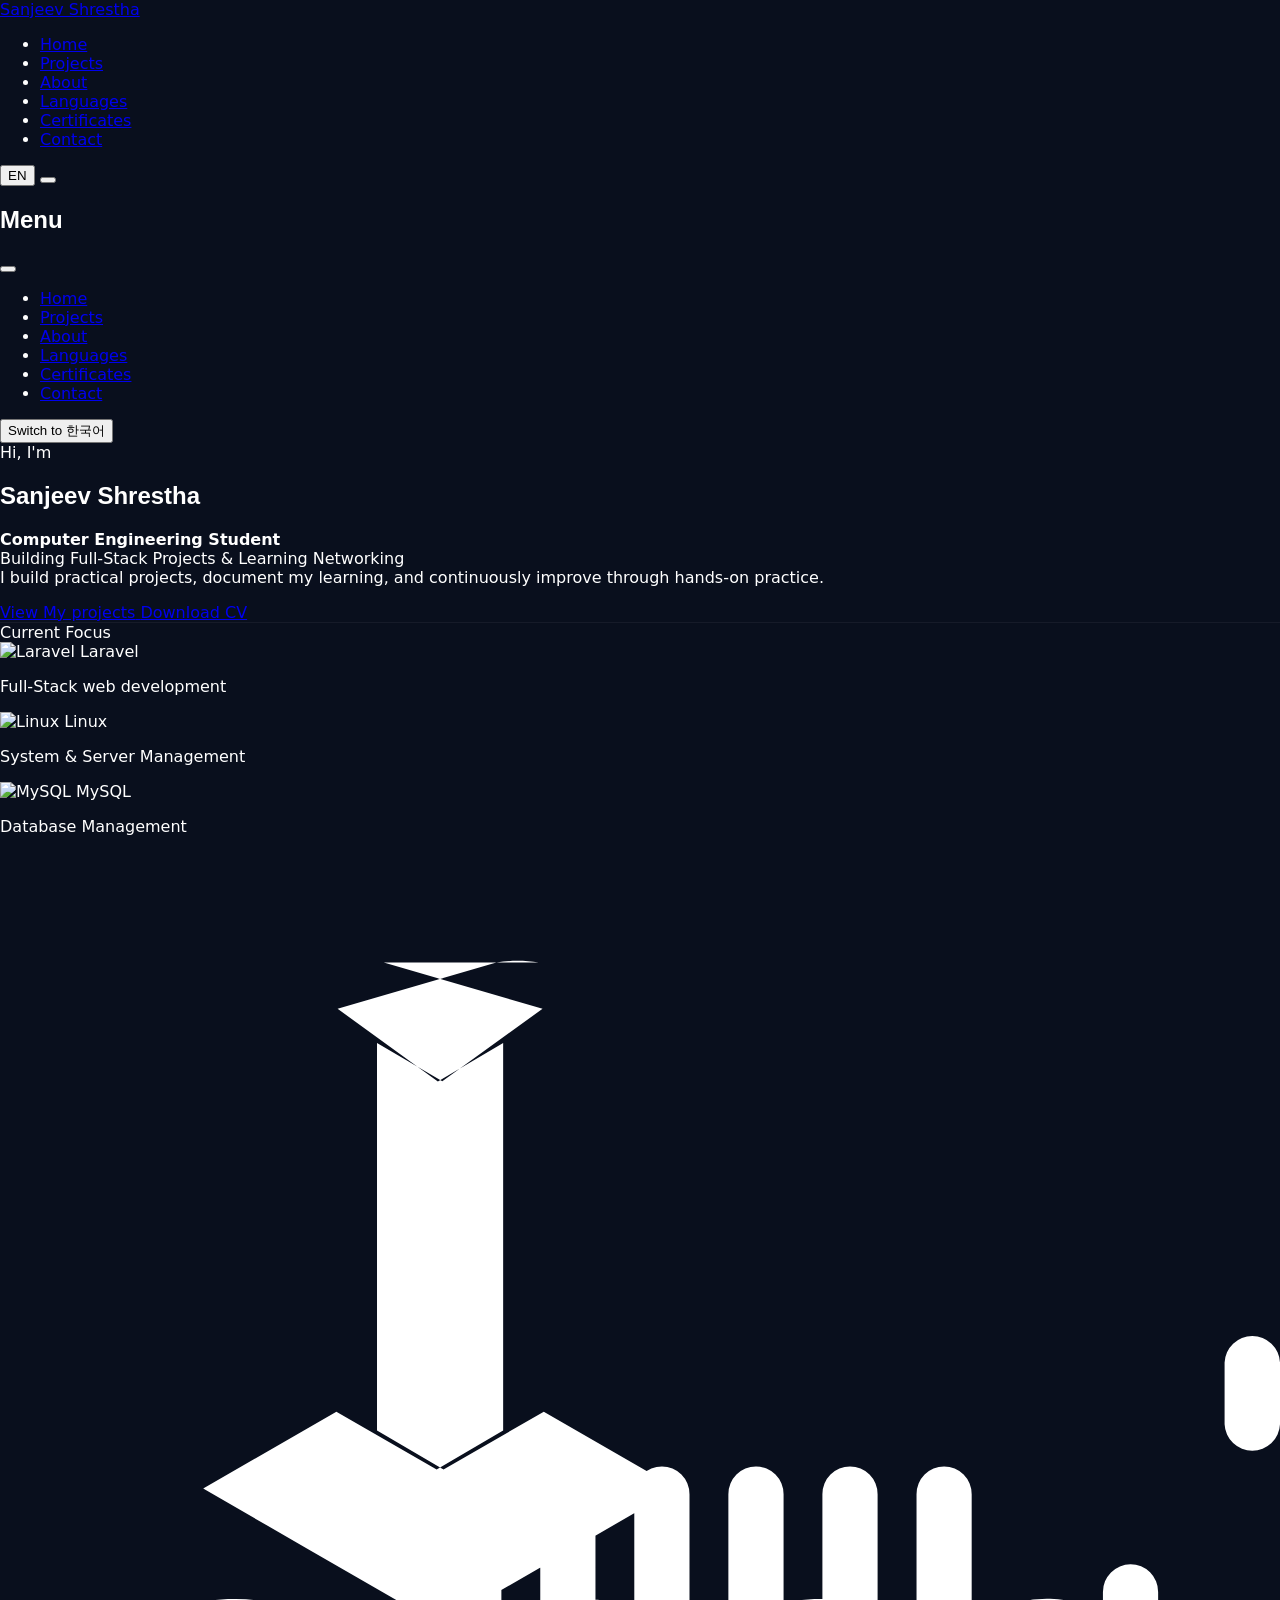
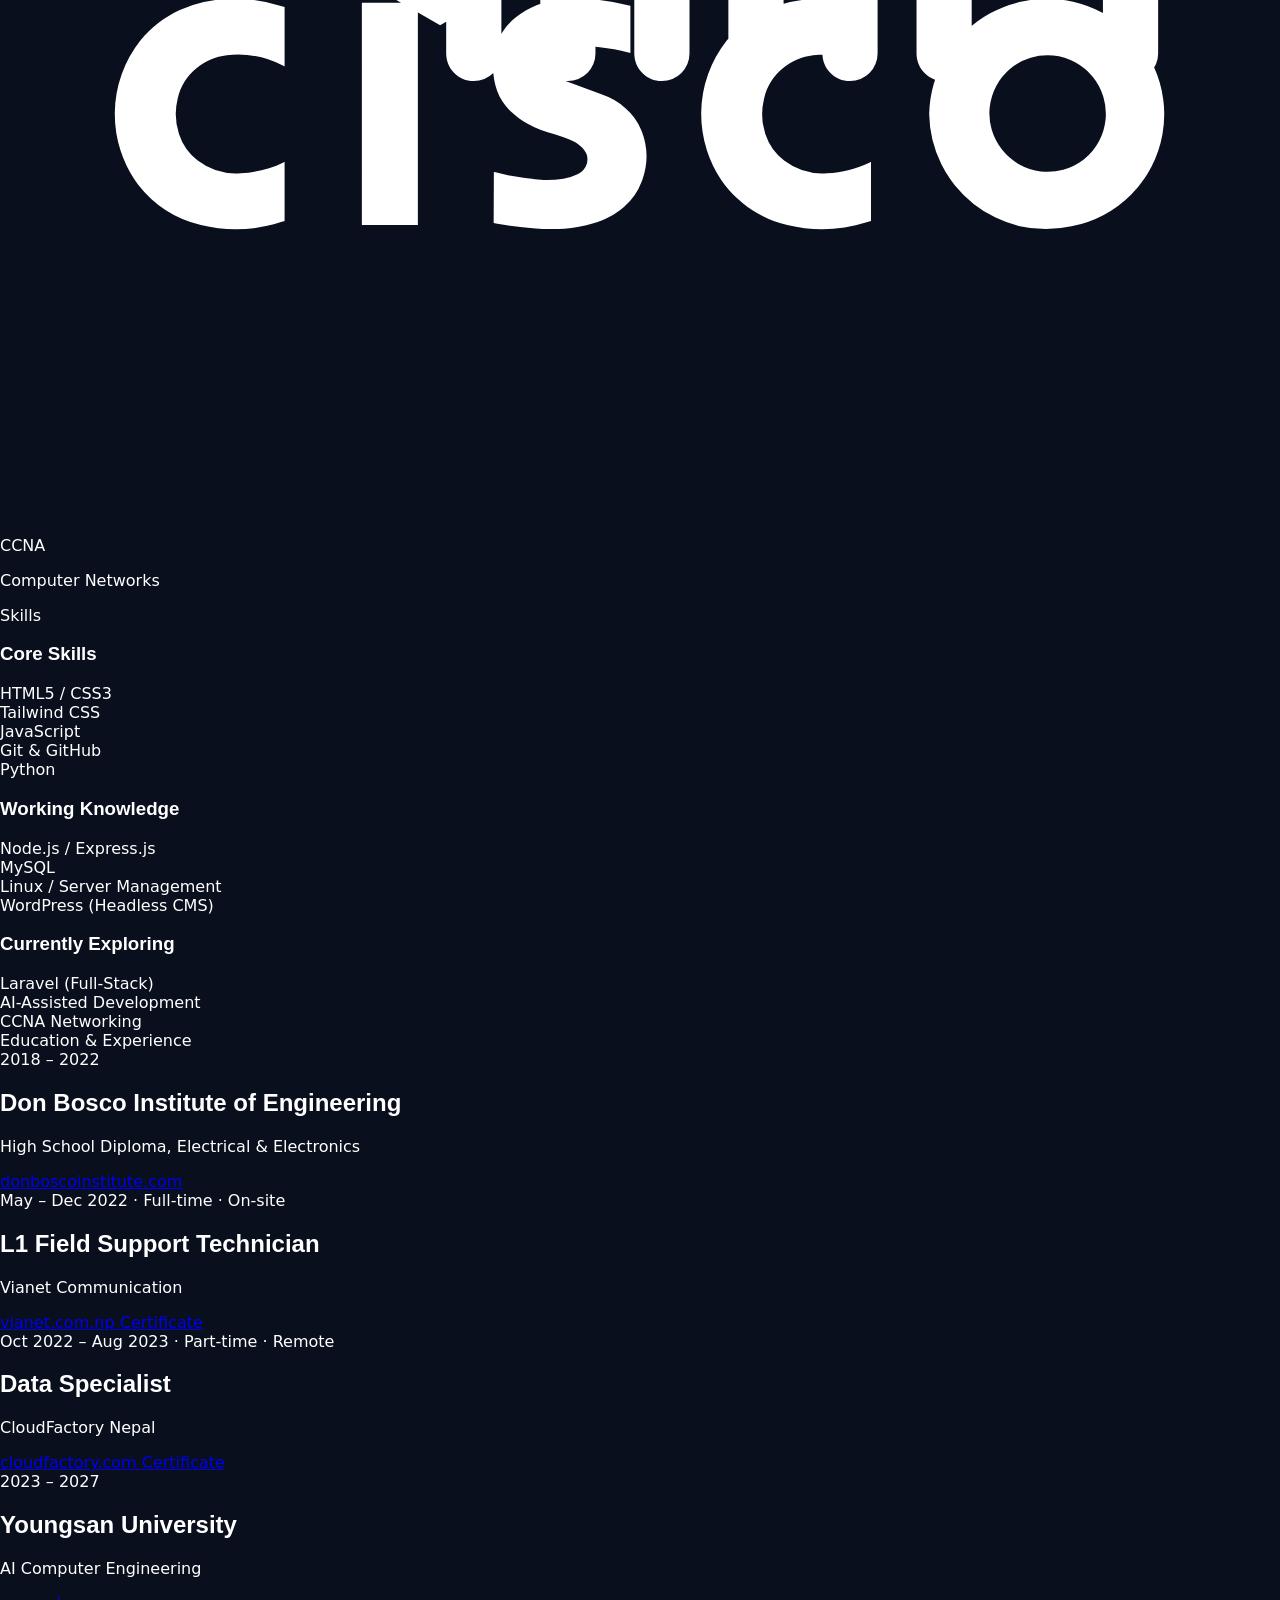
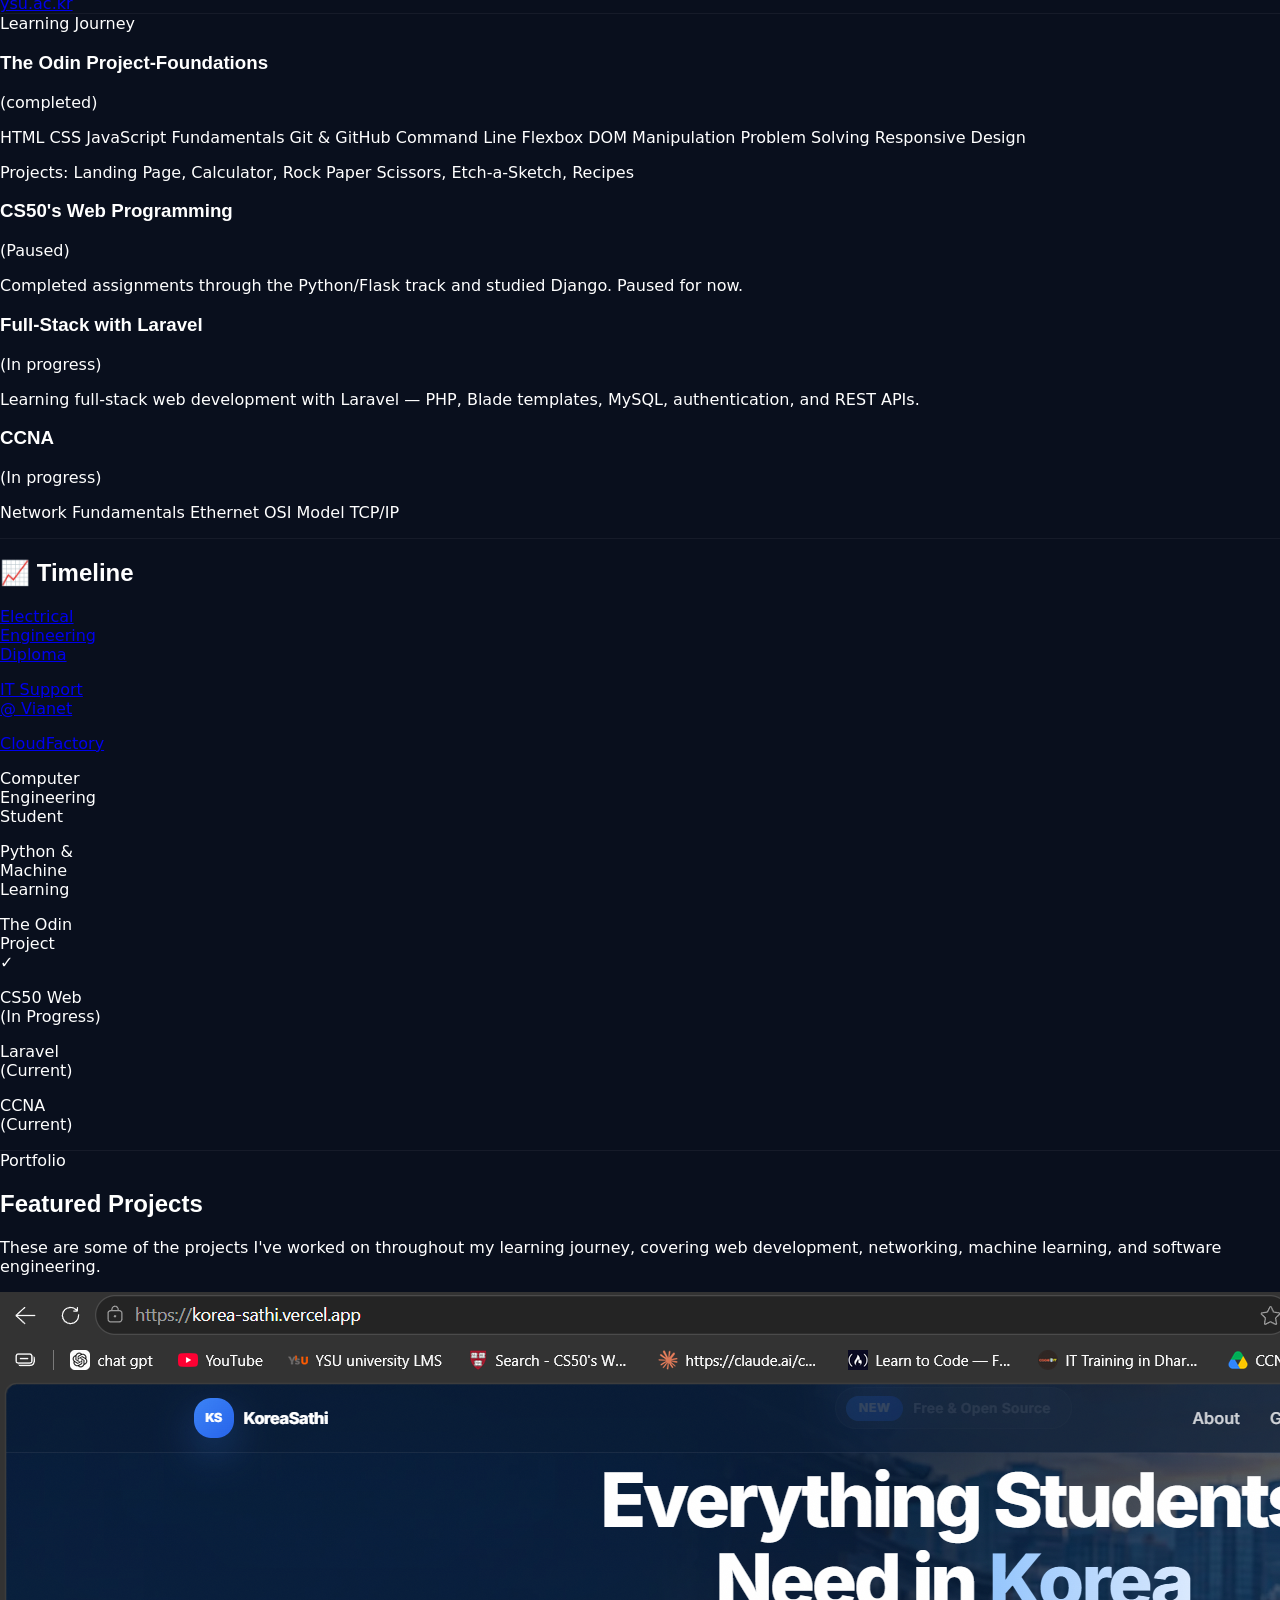
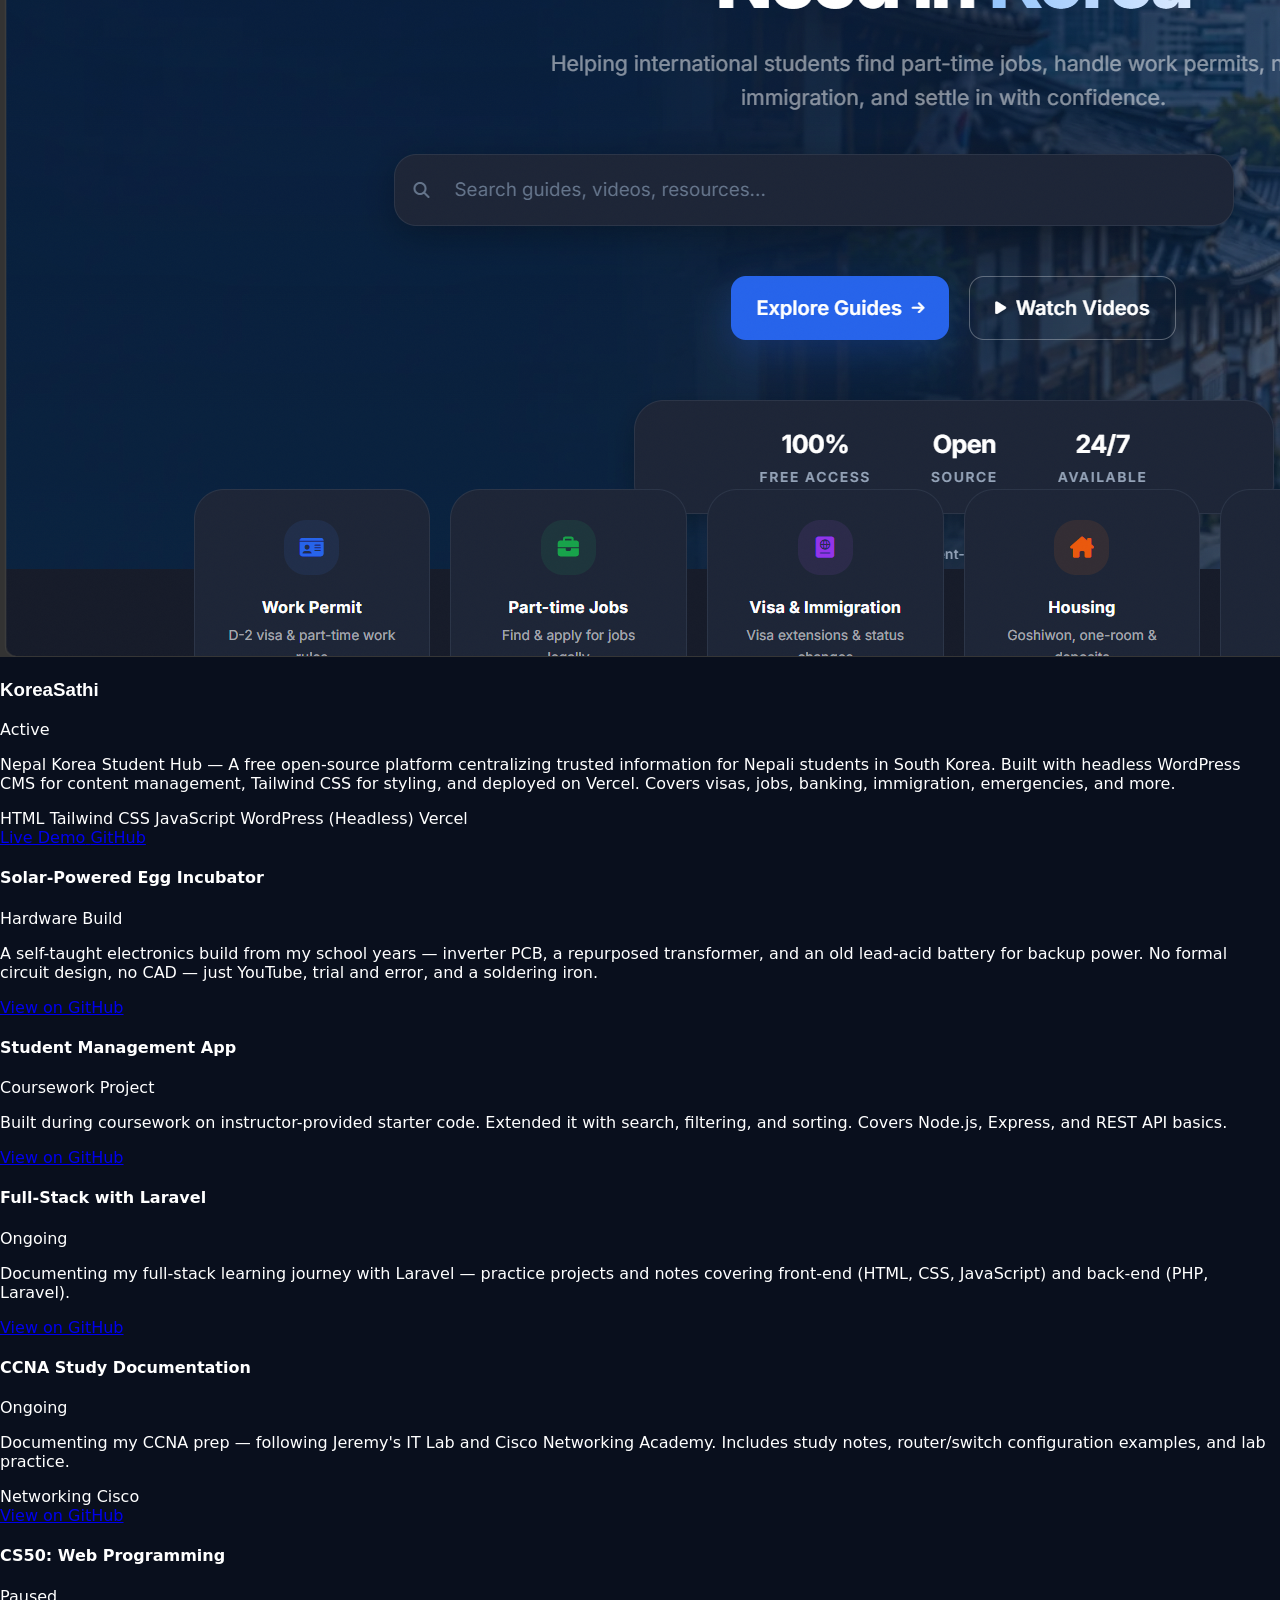
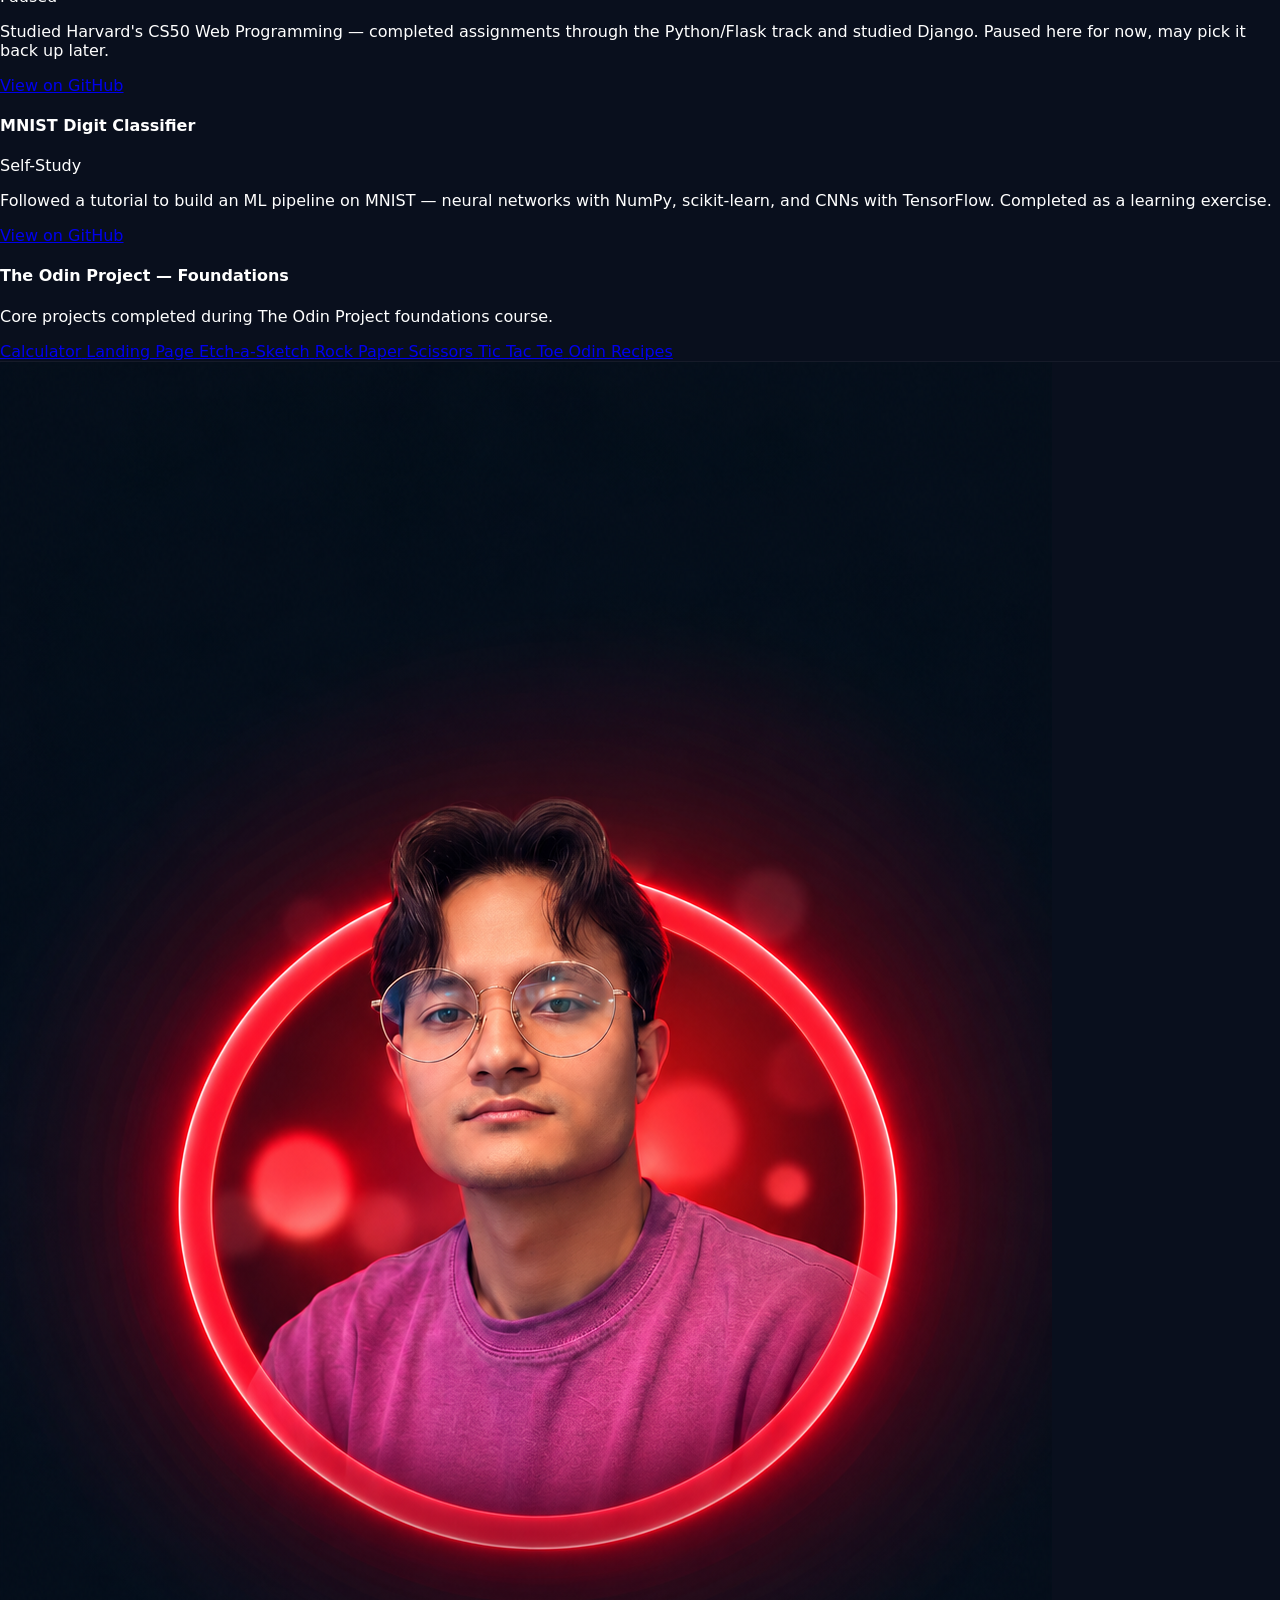
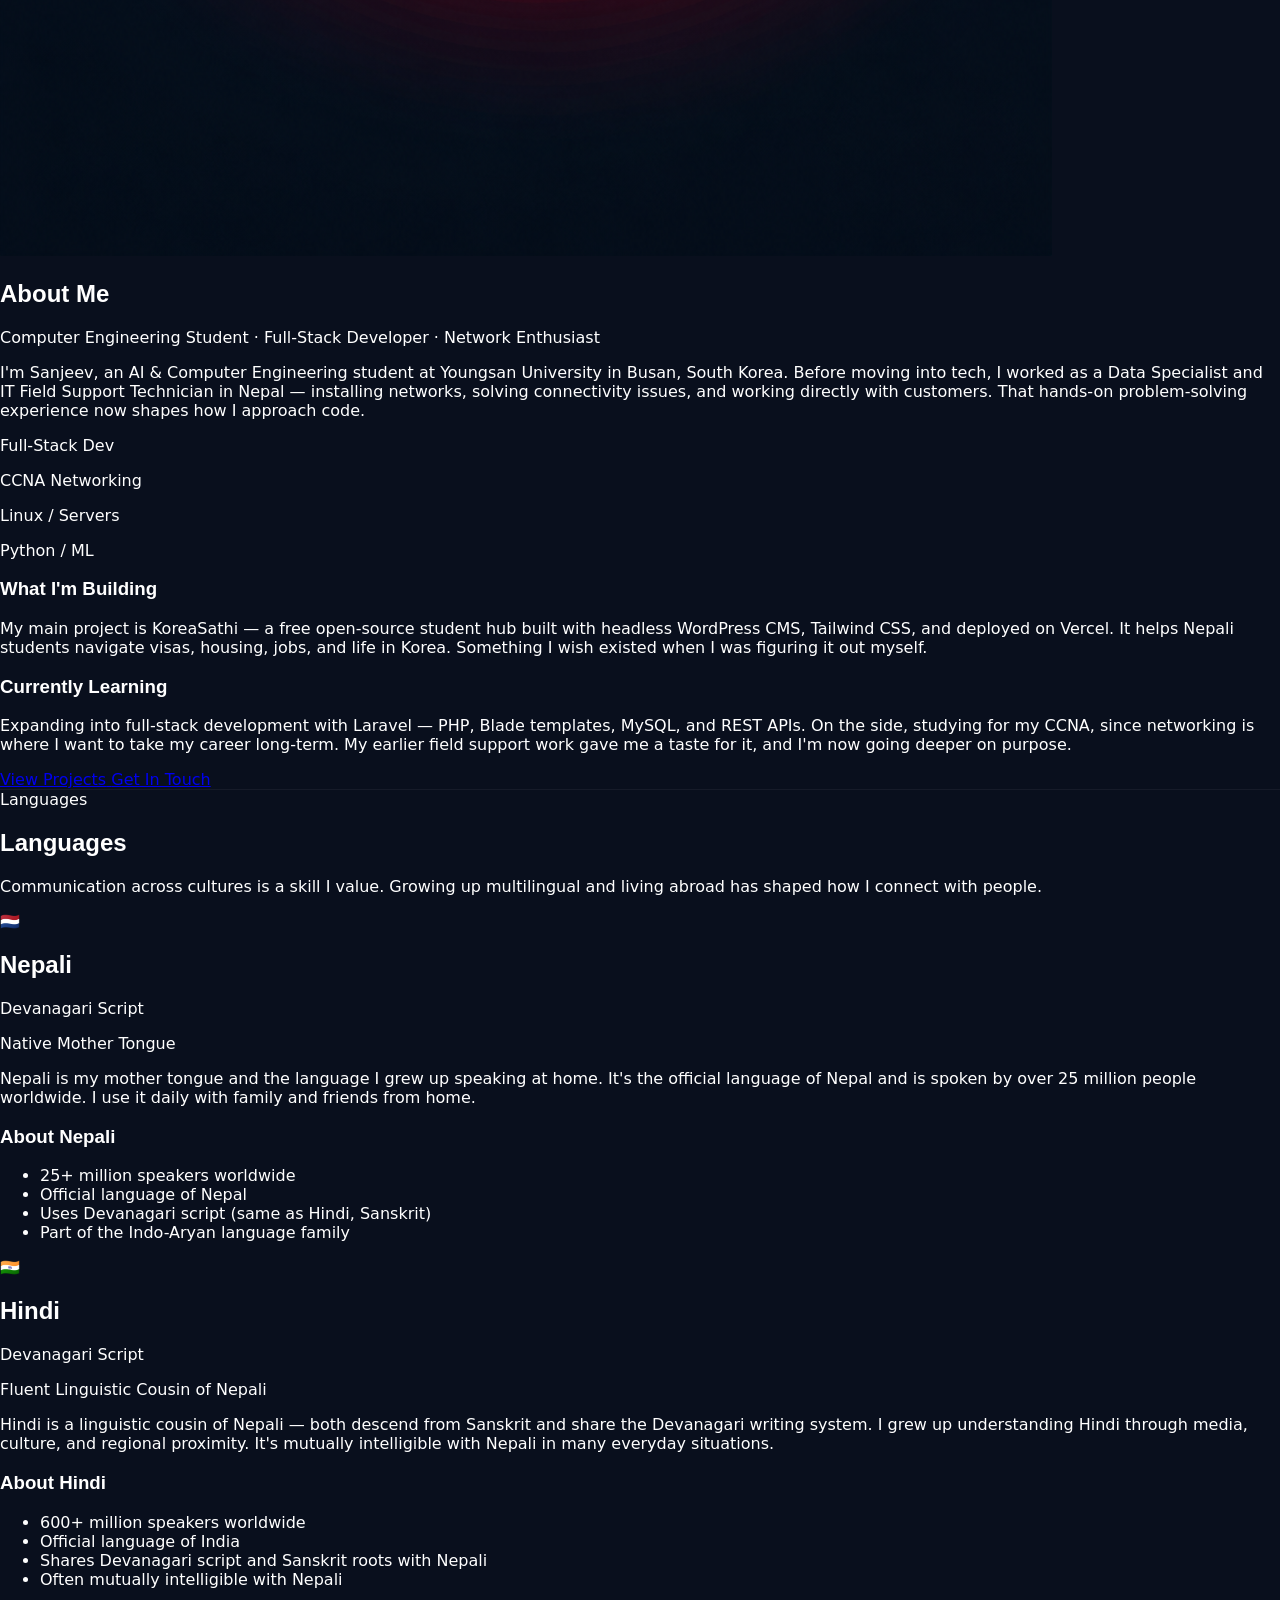
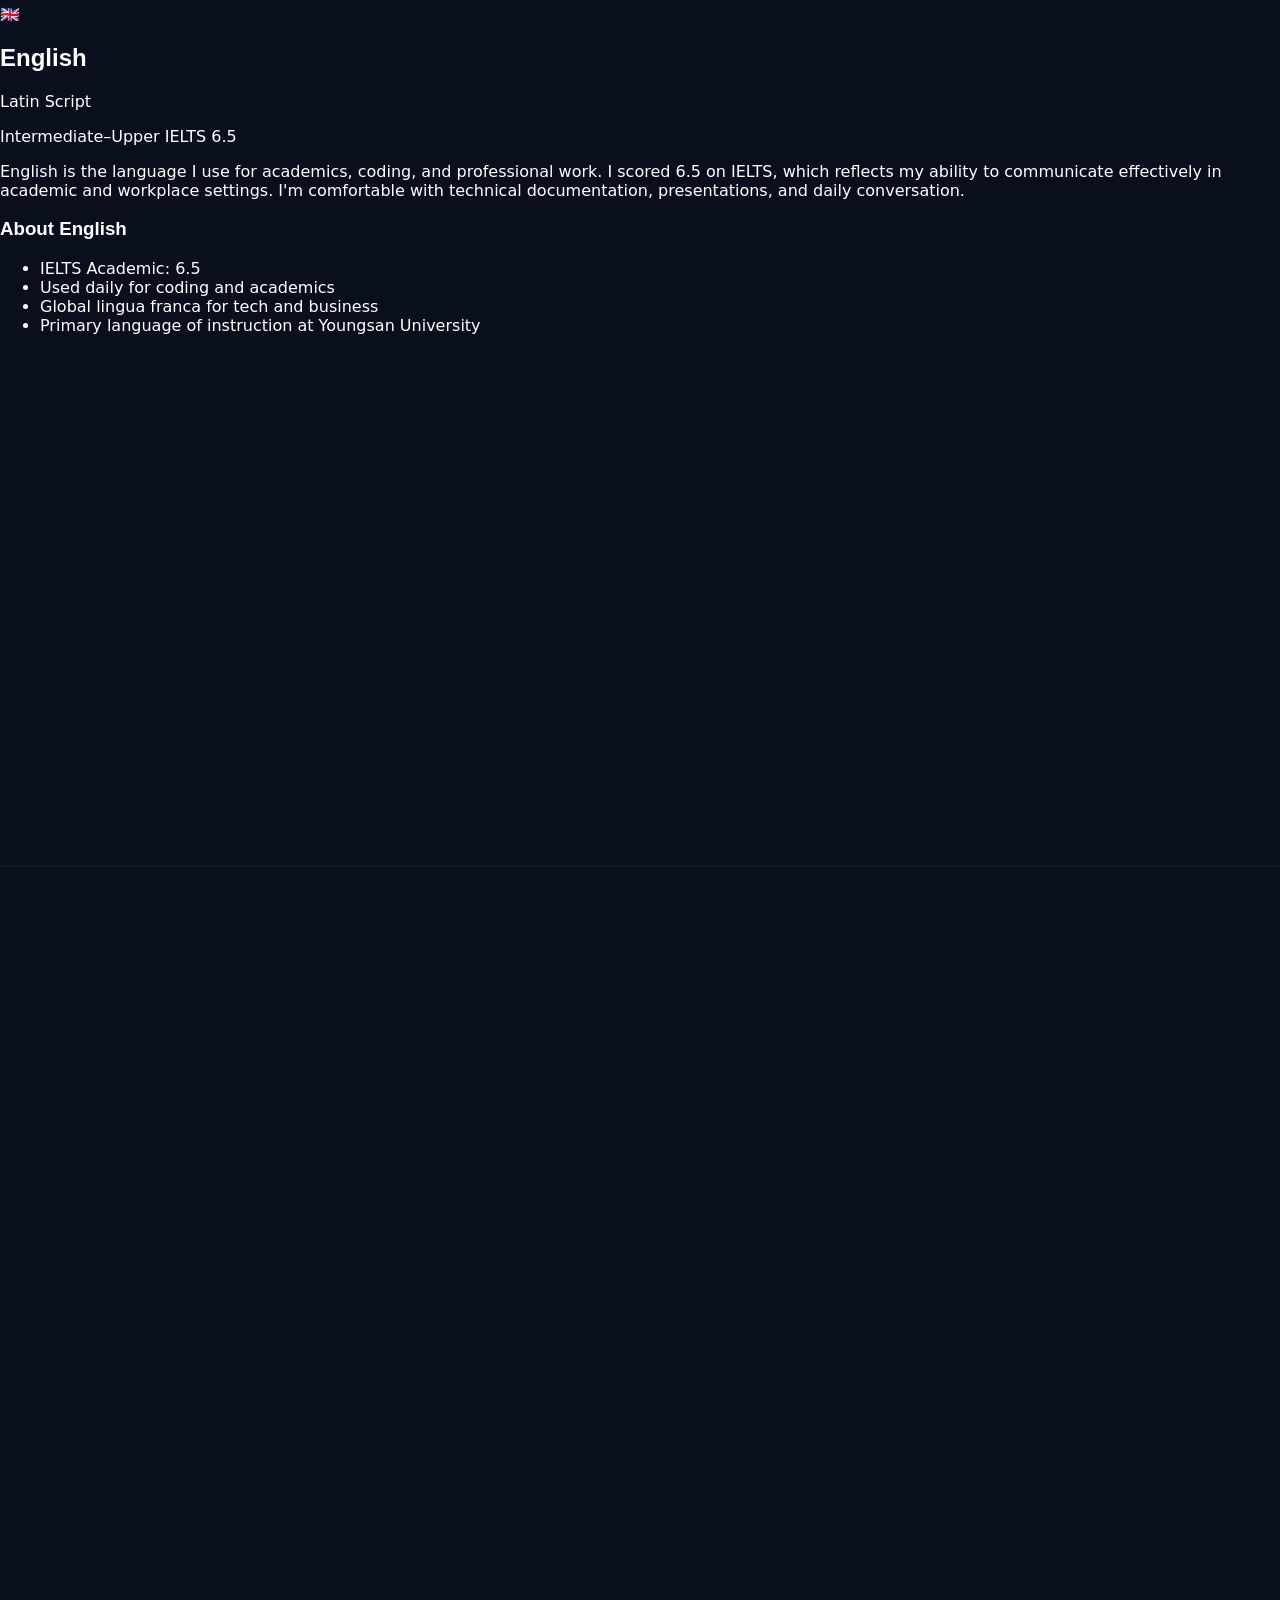
==== commit 14959d88: "UX improvements: section reorder, CTA swap, a11y, heading font - Reorder sections: Home > Projects >" ====
--- a/index.html
+++ b/index.html
@@ -40,8 +40,8 @@
       <a href="#home" class="text-xl font-bold tracking-wide">Sanjeev Shrestha</a>
       <ul class="hidden items-center gap-8 text-sm font-medium md:flex">
         <li><a href="#home" class="text-[#FF6B57]" data-i18n="nav.home">Home</a></li>
+        <li><a href="#projects" class="transition hover:text-[#FF6B57]" data-i18n="nav.projects">Projects</a></li>
         <li><a href="#about" class="transition hover:text-[#FF6B57]" data-i18n="nav.about">About</a></li>
-        <li><a href="#projects" class="transition hover:text-[#FF6B57]" data-i18n="nav.projects">Projects</a></li>
         <li><a href="#languages" class="transition hover:text-[#FF6B57]" data-i18n="nav.languages">Languages</a></li>
         <li><a href="#certificates" class="transition hover:text-[#FF6B57]" data-i18n="nav.certificates">Certificates</a></li>
         <li><a href="#contact" class="transition hover:text-[#FF6B57]" data-i18n="nav.contact">Contact</a></li>
@@ -67,8 +67,8 @@
     </div>
     <ul class="space-y-2">
       <li><a href="#home" class="block rounded-lg bg-[#FF6B57] px-4 py-3" data-i18n="nav.home">Home</a></li>
+      <li><a href="#projects" class="block rounded-lg px-4 py-3 hover:bg-white/10" data-i18n="nav.projects">Projects</a></li>
       <li><a href="#about" class="block rounded-lg px-4 py-3 hover:bg-white/10" data-i18n="nav.about">About</a></li>
-      <li><a href="#projects" class="block rounded-lg px-4 py-3 hover:bg-white/10" data-i18n="nav.projects">Projects</a></li>
       <li><a href="#languages" class="block rounded-lg px-4 py-3 hover:bg-white/10" data-i18n="nav.languages">Languages</a></li>
       <li><a href="#certificates" class="block rounded-lg px-4 py-3 hover:bg-white/10" data-i18n="nav.certificates">Certificates</a></li>
       <li><a href="#contact" class="block rounded-lg px-4 py-3 hover:bg-white/10" data-i18n="nav.contact">Contact</a></li>
@@ -84,11 +84,11 @@
     <!-- ═══════════════════════════════════════════
          HOME
     ═══════════════════════════════════════════ -->
-    <section id="home" class="relative min-h-screen overflow-hidden bg-cover bg-no-repeat bg-[url('images/bg_v.png')] bg-[center_top_5%] md:bg-[url('images/bg_h.png')] md:bg-center">
+    <section id="home" class="relative min-h-screen overflow-hidden bg-cover bg-no-repeat bg-[url('images/bg_v.png')] bg-[center_top_15%] md:bg-[url('images/bg_h.png')] md:bg-[right_center]">
       <div class="absolute inset-0 bg-slate-950/50"></div>
       <div class="relative z-10 flex min-h-screen flex-col">
         <div class="container mx-auto px-4">
-          <div class="container mx-auto flex flex-1 items-end sm:items-center px-2 py-10 sm:px-4 lg:px-6">
+          <div class="flex flex-1 items-end sm:items-center px-2 py-10 sm:px-4 lg:px-6 lg:justify-start">
             <div class="w-full max-w-2xl rounded-2xl border border-white bg-[var(--bg-color)]/90 backdrop-blur-sm p-5 shadow-2xl shadow-[#FF6B57] sm:p-6 md:mx-0 scroll-fade">
               <div class="text-white">
                 <span class="mb-3 block text-lg text-[#FF6B57]" data-i18n="home.greeting">Hi, I'm</span>
@@ -99,10 +99,10 @@
                   <span data-i18n="home.desc">I build practical projects, document my learning, and continuously improve through hands-on practice.</span>
                 </p>
                 <div class="mt-11 flex flex-wrap items-center justify-center gap-6">
-                  <a href="#projects" class="rounded-xl border border-white px-4 py-2 text-white transition duration-300 hover:-translate-y-1 hover:scale-105 hover:text-white hover:shadow-lg hover:shadow-[#FF6B57]/40">
+                  <a href="#projects" class="rounded-xl bg-[#a33223] px-4 py-2 text-white transition duration-300 hover:-translate-y-1 hover:scale-105 hover:shadow-lg hover:shadow-[#FF6B57]/40">
                     <i class="fa-solid fa-folder-open mr-2"></i><span data-i18n="home.view_projects">View My projects</span>
                   </a>
-                  <a href="cv/cv.pdf" target="_blank" class="rounded-xl bg-[#a33223] px-4 py-2 text-white transition duration-300 hover:-translate-y-1 hover:scale-105 hover:shadow-lg hover:shadow-[#FF6B57]/40">
+                  <a href="cv/cv.pdf" target="_blank" class="rounded-xl border border-white px-4 py-2 text-white transition duration-300 hover:-translate-y-1 hover:scale-105 hover:text-white hover:shadow-lg hover:shadow-[#FF6B57]/40">
                     <span data-i18n="home.download_cv">Download CV</span> <i class="fa-solid fa-download ml-2"></i>
                   </a>
                 </div>
@@ -393,100 +393,6 @@
                 </p>
               </div>
             </div>
-          </div>
-        </div>
-      </div>
-    </section>
-
-    <!-- ═══════════════════════════════════════════
-         ABOUT
-    ═══════════════════════════════════════════ -->
-    <section id="about" class="bg-[var(--bg-color)] py-20">
-      <div class="container mx-auto px-4">
-        <div class="mx-auto max-w-6xl rounded-2xl border border-white/20 bg-[var(--bg-color)] p-6 sm:p-10 shadow-[0_6px_15px_-5px_var(--shadow),-6px_0_15px_-5px_var(--shadow)] scroll-fade">
-          <div class="grid grid-cols-1 lg:grid-cols-[300px_1fr] gap-10 lg:gap-14">
-
-            <!-- Left: Photo -->
-            <div class="flex justify-center lg:justify-start lg:sticky lg:top-28 lg:self-start">
-              <div class="relative">
-                <img src="images/bg_v.png" alt="Sanjeev Shrestha" class="w-48 h-48 lg:w-[280px] lg:h-[280px] object-cover rounded-2xl border-2 border-[#FF6B57]/40 shadow-[0_0_30px_rgba(255,107,87,.25)]">
-              </div>
-            </div>
-
-            <!-- Right: Content -->
-            <div>
-              <h2 class="text-4xl font-bold text-[#FF6B57] mb-2 tracking-tight" data-i18n="about.title">About Me</h2>
-              <p class="text-gray-400 text-sm mb-6" data-i18n="about.subtitle">Computer Engineering Student &middot; Full-Stack Developer &middot; Network Enthusiast</p>
-              <p class="text-gray-100 leading-relaxed mb-6 text-justify" data-i18n="about.intro">
-                I'm Sanjeev, an AI &amp; Computer Engineering student at Youngsan University in Busan, South Korea.
-                Before moving into tech, I worked as a Data Specialist and IT Field Support Technician in Nepal &mdash;
-                installing networks, solving connectivity issues, and working directly with customers. That
-                hands-on problem-solving experience now shapes how I approach code.
-              </p>
-              <div class="grid grid-cols-2 sm:grid-cols-4 gap-3 mb-6">
-                <div class="rounded-xl border border-white/10 bg-white/5 p-3 text-center">
-                  <i class="fa-solid fa-code text-[#FF6B57] text-lg mb-1"></i>
-                  <p class="text-xs text-gray-300" data-i18n="about.hl_fullstack">Full-Stack Dev</p>
-                </div>
-                <div class="rounded-xl border border-white/10 bg-white/5 p-3 text-center">
-                  <i class="fa-solid fa-network-wired text-[#FF6B57] text-lg mb-1"></i>
-                  <p class="text-xs text-gray-300" data-i18n="about.hl_ccna">CCNA Networking</p>
-                </div>
-                <div class="rounded-xl border border-white/10 bg-white/5 p-3 text-center">
-                  <i class="fa-solid fa-server text-[#FF6B57] text-lg mb-1"></i>
-                  <p class="text-xs text-gray-300" data-i18n="about.hl_linux">Linux / Servers</p>
-                </div>
-                <div class="rounded-xl border border-white/10 bg-white/5 p-3 text-center">
-                  <i class="fa-solid fa-brain text-[#FF6B57] text-lg mb-1"></i>
-                  <p class="text-xs text-gray-300" data-i18n="about.hl_ml">Python / ML</p>
-                </div>
-              </div>
-              <div class="mb-6">
-                <h3 class="flex items-center gap-2 text-[#FF6B57] font-semibold mb-2">
-                  <i class="fa-solid fa-folder-open"></i> <span data-i18n="about.building_title">What I'm Building</span>
-                </h3>
-                <p class="text-gray-100 leading-relaxed text-justify" data-i18n="about.building">
-                  My main project is <span class="font-semibold text-[#FF6B57]">KoreaSathi</span> &mdash;
-                  a free open-source student hub built with headless WordPress CMS, Tailwind CSS, and deployed on Vercel.
-                  It helps Nepali students navigate visas, housing, jobs, and life in Korea.
-                  Something I wish existed when I was figuring it out myself.
-                </p>
-              </div>
-              <div class="mb-6">
-                <h3 class="flex items-center gap-2 text-[#FF6B57] font-semibold mb-2">
-                  <i class="fa-solid fa-graduation-cap"></i> <span data-i18n="about.learning_title">Currently Learning</span>
-                </h3>
-                <p class="text-gray-100 leading-relaxed text-justify" data-i18n="about.learning">
-                  Expanding into full-stack development with
-                  <span class="font-semibold text-[#FF6B57]">Laravel</span> &mdash; PHP, Blade templates, MySQL, and REST APIs.
-                  On the side, studying for my
-                  <span class="font-semibold text-[#FF6B57]">CCNA</span>, since networking is where I want
-                  to take my career long-term. My earlier field support work gave me a taste for it, and I'm now
-                  going deeper on purpose.
-                </p>
-              </div>
-              <div class="mb-6">
-                <h3 class="flex items-center gap-2 text-[#FF6B57] font-semibold mb-2">
-                  <i class="fa-solid fa-language"></i> <span data-i18n="about.languages_title">Languages</span>
-                  <a href="#languages" class="ml-auto text-xs text-gray-400 hover:text-[#FF6B57] transition">View all <i class="fa-solid fa-arrow-right ml-0.5"></i></a>
-                </h3>
-                <div class="flex flex-wrap gap-2">
-                  <span class="rounded-full bg-white/10 border border-white/20 px-3 py-1 text-sm text-white">Nepali <span class="text-xs text-gray-400">(Native)</span></span>
-                  <span class="rounded-full bg-white/10 border border-white/20 px-3 py-1 text-sm text-white">Hindi <span class="text-xs text-gray-400">(Fluent)</span></span>
-                  <span class="rounded-full bg-white/10 border border-white/20 px-3 py-1 text-sm text-white">English <span class="text-xs text-gray-400">(IELTS 6.5)</span></span>
-                  <span class="rounded-full bg-[#FF6B57]/20 border border-[#FF6B57]/40 px-3 py-1 text-sm text-[#FF6B57]">Korean <span class="text-xs">(TOPIK 2)</span></span>
-                </div>
-              </div>
-              <div class="flex flex-wrap gap-3 pt-2">
-                <a href="#projects" class="rounded-xl bg-[#FF6B57] px-5 py-2.5 text-sm font-medium transition duration-300 hover:-translate-y-1 hover:shadow-lg hover:shadow-[#FF6B57]/40">
-                  <i class="fa-solid fa-folder-open mr-2"></i><span data-i18n="about.cta_projects">View Projects</span>
-                </a>
-                <a href="#contact" class="rounded-xl border border-white px-5 py-2.5 text-sm font-medium transition duration-300 hover:border-[#FF6B57] hover:text-[#FF6B57]">
-                  <i class="fa-solid fa-envelope mr-2"></i><span data-i18n="about.cta_contact">Get In Touch</span>
-                </a>
-              </div>
-            </div>
-
           </div>
         </div>
       </div>
@@ -512,7 +418,7 @@
 
         <div class="overflow-hidden rounded-2xl border border-white/10 bg-[var(--bg-color)]/70 backdrop-blur-sm shadow-[0_4px_20px_rgba(0,0,0,0.4)] hover:shadow-[0_8px_30px_#FF6B57]/25 transition-all duration-300 hover:-translate-y-1 mb-6 scroll-fade">
           <div class="grid gap-0 md:grid-cols-[320px_1fr]">
-            <img src="images/koreasathi-preview.png" alt="KoreaSathi Preview" class="h-64 w-full object-cover md:h-full">
+            <img src="images/koreasathi-preview.png" alt="KoreaSathi Preview" loading="lazy" class="h-64 w-full object-cover md:h-full">
             <div class="p-6">
               <div class="flex items-center justify-between">
                 <div class="flex items-center gap-3">
@@ -696,6 +602,88 @@
               <i class="fa-solid fa-utensils text-[#FF6B57] mb-1 block text-lg"></i>
               <span class="text-xs text-gray-300" data-i18n="projects.odin_recipes">Odin Recipes</span>
             </a>
+          </div>
+        </div>
+      </div>
+    </section>
+
+    <!-- ═══════════════════════════════════════════
+         ABOUT
+    ═══════════════════════════════════════════ -->
+    <section id="about" class="bg-[var(--bg-color)] py-20">
+      <div class="container mx-auto px-4">
+        <div class="mx-auto max-w-6xl rounded-2xl border border-white/20 bg-[var(--bg-color)] p-6 sm:p-10 shadow-[0_6px_15px_-5px_var(--shadow),-6px_0_15px_-5px_var(--shadow)] scroll-fade">
+          <div class="grid grid-cols-1 lg:grid-cols-[300px_1fr] gap-10 lg:gap-14">
+
+            <!-- Left: Photo -->
+            <div class="flex justify-center lg:justify-start lg:sticky lg:top-28 lg:self-start">
+              <div class="relative">
+                <img src="images/bg_v.png" alt="Sanjeev Shrestha" loading="lazy" class="w-48 h-48 lg:w-[280px] lg:h-[280px] object-cover rounded-2xl border-2 border-[#FF6B57]/40 shadow-[0_0_30px_rgba(255,107,87,.25)]">
+              </div>
+            </div>
+
+            <!-- Right: Content -->
+            <div>
+              <h2 class="text-4xl font-bold text-[#FF6B57] mb-2 tracking-tight" data-i18n="about.title">About Me</h2>
+              <p class="text-gray-400 text-sm mb-6" data-i18n="about.subtitle">Computer Engineering Student &middot; Full-Stack Developer &middot; Network Enthusiast</p>
+              <p class="text-gray-100 leading-relaxed mb-6 text-justify" data-i18n="about.intro">
+                I'm Sanjeev, an AI &amp; Computer Engineering student at Youngsan University in Busan, South Korea.
+                Before moving into tech, I worked as a Data Specialist and IT Field Support Technician in Nepal &mdash;
+                installing networks, solving connectivity issues, and working directly with customers. That
+                hands-on problem-solving experience now shapes how I approach code.
+              </p>
+              <div class="grid grid-cols-2 sm:grid-cols-4 gap-3 mb-6">
+                <div class="rounded-xl border border-white/10 bg-white/5 p-3 text-center">
+                  <i class="fa-solid fa-code text-[#FF6B57] text-lg mb-1"></i>
+                  <p class="text-xs text-gray-300" data-i18n="about.hl_fullstack">Full-Stack Dev</p>
+                </div>
+                <div class="rounded-xl border border-white/10 bg-white/5 p-3 text-center">
+                  <i class="fa-solid fa-network-wired text-[#FF6B57] text-lg mb-1"></i>
+                  <p class="text-xs text-gray-300" data-i18n="about.hl_ccna">CCNA Networking</p>
+                </div>
+                <div class="rounded-xl border border-white/10 bg-white/5 p-3 text-center">
+                  <i class="fa-solid fa-server text-[#FF6B57] text-lg mb-1"></i>
+                  <p class="text-xs text-gray-300" data-i18n="about.hl_linux">Linux / Servers</p>
+                </div>
+                <div class="rounded-xl border border-white/10 bg-white/5 p-3 text-center">
+                  <i class="fa-solid fa-brain text-[#FF6B57] text-lg mb-1"></i>
+                  <p class="text-xs text-gray-300" data-i18n="about.hl_ml">Python / ML</p>
+                </div>
+              </div>
+              <div class="mb-6">
+                <h3 class="flex items-center gap-2 text-[#FF6B57] font-semibold mb-2">
+                  <i class="fa-solid fa-folder-open"></i> <span data-i18n="about.building_title">What I'm Building</span>
+                </h3>
+                <p class="text-gray-100 leading-relaxed text-justify" data-i18n="about.building">
+                  My main project is <span class="font-semibold text-[#FF6B57]">KoreaSathi</span> &mdash;
+                  a free open-source student hub built with headless WordPress CMS, Tailwind CSS, and deployed on Vercel.
+                  It helps Nepali students navigate visas, housing, jobs, and life in Korea.
+                  Something I wish existed when I was figuring it out myself.
+                </p>
+              </div>
+              <div class="mb-6">
+                <h3 class="flex items-center gap-2 text-[#FF6B57] font-semibold mb-2">
+                  <i class="fa-solid fa-graduation-cap"></i> <span data-i18n="about.learning_title">Currently Learning</span>
+                </h3>
+                <p class="text-gray-100 leading-relaxed text-justify" data-i18n="about.learning">
+                  Expanding into full-stack development with
+                  <span class="font-semibold text-[#FF6B57]">Laravel</span> &mdash; PHP, Blade templates, MySQL, and REST APIs.
+                  On the side, studying for my
+                  <span class="font-semibold text-[#FF6B57]">CCNA</span>, since networking is where I want
+                  to take my career long-term. My earlier field support work gave me a taste for it, and I'm now
+                  going deeper on purpose.
+                </p>
+              </div>
+              <div class="flex flex-wrap gap-3 pt-2">
+                <a href="#projects" class="rounded-xl bg-[#FF6B57] px-5 py-2.5 text-sm font-medium transition duration-300 hover:-translate-y-1 hover:shadow-lg hover:shadow-[#FF6B57]/40">
+                  <i class="fa-solid fa-folder-open mr-2"></i><span data-i18n="about.cta_projects">View Projects</span>
+                </a>
+                <a href="#contact" class="rounded-xl border border-white px-5 py-2.5 text-sm font-medium transition duration-300 hover:border-[#FF6B57] hover:text-[#FF6B57]">
+                  <i class="fa-solid fa-envelope mr-2"></i><span data-i18n="about.cta_contact">Get In Touch</span>
+                </a>
+              </div>
+            </div>
+
           </div>
         </div>
       </div>
@@ -929,7 +917,7 @@
 
         <div class="grid grid-cols-1 md:grid-cols-2 lg:grid-cols-3 gap-6">
           <div class="rounded-2xl border border-white/10 bg-[var(--bg-color)]/70 backdrop-blur-sm shadow-[0_4px_20px_rgba(0,0,0,0.4)] hover:shadow-[0_8px_30px_#FF6B57]/25 transition-all duration-300 hover:-translate-y-1 overflow-hidden scroll-fade">
-            <img src="images/cert/vianet.jpg" alt="Vianet Experience Letter" class="h-56 w-full object-cover cursor-pointer" onclick="openLightbox(this.src)">
+            <img src="images/cert/vianet.jpg" alt="Vianet Experience Letter" loading="lazy" class="h-56 w-full object-cover cursor-pointer" onclick="openLightbox(this.src)">
             <div class="p-6">
               <div class="flex items-center justify-between mb-3">
                 <div class="flex items-center gap-3">
@@ -946,7 +934,7 @@
           </div>
 
           <div class="rounded-2xl border border-white/10 bg-[var(--bg-color)]/70 backdrop-blur-sm shadow-[0_4px_20px_rgba(0,0,0,0.4)] hover:shadow-[0_8px_30px_#FF6B57]/25 transition-all duration-300 hover:-translate-y-1 overflow-hidden scroll-fade">
-            <img src="images/cert/cloudfactory experience letter 01.jpg" alt="CloudFactory Experience Letter" class="h-56 w-full object-cover cursor-pointer" onclick="openLightbox(this.src)">
+            <img src="images/cert/cloudfactory experience letter 01.jpg" alt="CloudFactory Experience Letter" loading="lazy" class="h-56 w-full object-cover cursor-pointer" onclick="openLightbox(this.src)">
             <div class="p-6">
               <div class="flex items-center justify-between mb-3">
                 <div class="flex items-center gap-3">
@@ -963,7 +951,7 @@
           </div>
 
           <div class="rounded-2xl border border-white/10 bg-[var(--bg-color)]/70 backdrop-blur-sm shadow-[0_4px_20px_rgba(0,0,0,0.4)] hover:shadow-[0_8px_30px_#FF6B57]/25 transition-all duration-300 hover:-translate-y-1 overflow-hidden scroll-fade">
-            <img src="images/cert/industrail_electricain.jpg" alt="Industrial Electrician Certificate" class="h-56 w-full object-cover cursor-pointer" onclick="openLightbox(this.src)">
+            <img src="images/cert/industrail_electricain.jpg" alt="Industrial Electrician Certificate" loading="lazy" class="h-56 w-full object-cover cursor-pointer" onclick="openLightbox(this.src)">
             <div class="p-6">
               <div class="flex items-center justify-between mb-3">
                 <div class="flex items-center gap-3">
@@ -980,7 +968,7 @@
           </div>
 
           <div class="rounded-2xl border border-white/10 bg-[var(--bg-color)]/70 backdrop-blur-sm shadow-[0_4px_20px_rgba(0,0,0,0.4)] hover:shadow-[0_8px_30px_#FF6B57]/25 transition-all duration-300 hover:-translate-y-1 overflow-hidden scroll-fade">
-            <img src="images/cert/cisco_packet_tracer.png" alt="Cisco Packet Tracer Certificate" class="h-56 w-full object-cover cursor-pointer" onclick="openLightbox(this.src)">
+            <img src="images/cert/cisco_packet_tracer.png" alt="Cisco Packet Tracer Certificate" loading="lazy" class="h-56 w-full object-cover cursor-pointer" onclick="openLightbox(this.src)">
             <div class="p-6">
               <div class="flex items-center justify-between mb-3">
                 <div class="flex items-center gap-3">
@@ -1014,7 +1002,7 @@
                 Just want to say hi? I'd love to hear from you.
               </p>
               <div class="rounded-xl border border-white/10 bg-white/5 shadow-[0_4px_20px_rgba(0,0,0,0.3)] p-6">
-                <form id="contactForm" class="space-y-5" novalidate>
+                <form id="contactForm" class="space-y-5" novalidate aria-label="Contact form">
                   <input type="hidden" name="access_key" value="5dd7dd3c-b36e-4296-b164-c65cd45603da">
                   <input type="hidden" name="subject" value="New message from portfolio site">
                   <div class="honeypot" style="position:absolute;left:-9999px;opacity:0;height:0;width:0;overflow:hidden;">
@@ -1110,7 +1098,7 @@
   </main>
 
   <!-- Lightbox -->
-  <div id="lightbox" class="hidden fixed inset-0 z-50 flex items-center justify-center bg-black/80 backdrop-blur-sm" onclick="closeLightbox()">
+  <div id="lightbox" class="hidden fixed inset-0 z-50 flex items-center justify-center bg-black/80 backdrop-blur-sm" role="dialog" aria-label="Certificate preview" onclick="closeLightbox()">
     <button type="button" class="absolute top-4 right-4 text-white text-3xl hover:text-[#FF6B57] transition-colors z-50" onclick="closeLightbox()">
       <i class="fa-solid fa-xmark"></i>
     </button>
--- a/style.css
+++ b/style.css
@@ -1,3 +1,5 @@
+
+@import url('https://fonts.googleapis.com/css2?family=Space+Grotesk:wght@500;700&display=swap');
 
 :root{
 
@@ -77,3 +79,17 @@
   background: var(--primary);
 }
 
+/* Heading font */
+h1, h2, h3 {
+  font-family: 'Space Grotesk', sans-serif;
+}
+
+/* Image skeleton placeholder */
+img {
+  background: linear-gradient(90deg, var(--bg-light) 25%, var(--border) 50%, var(--bg-light) 75%);
+  background-size: 200% 100%;
+}
+img[src] {
+  background: none;
+}
+
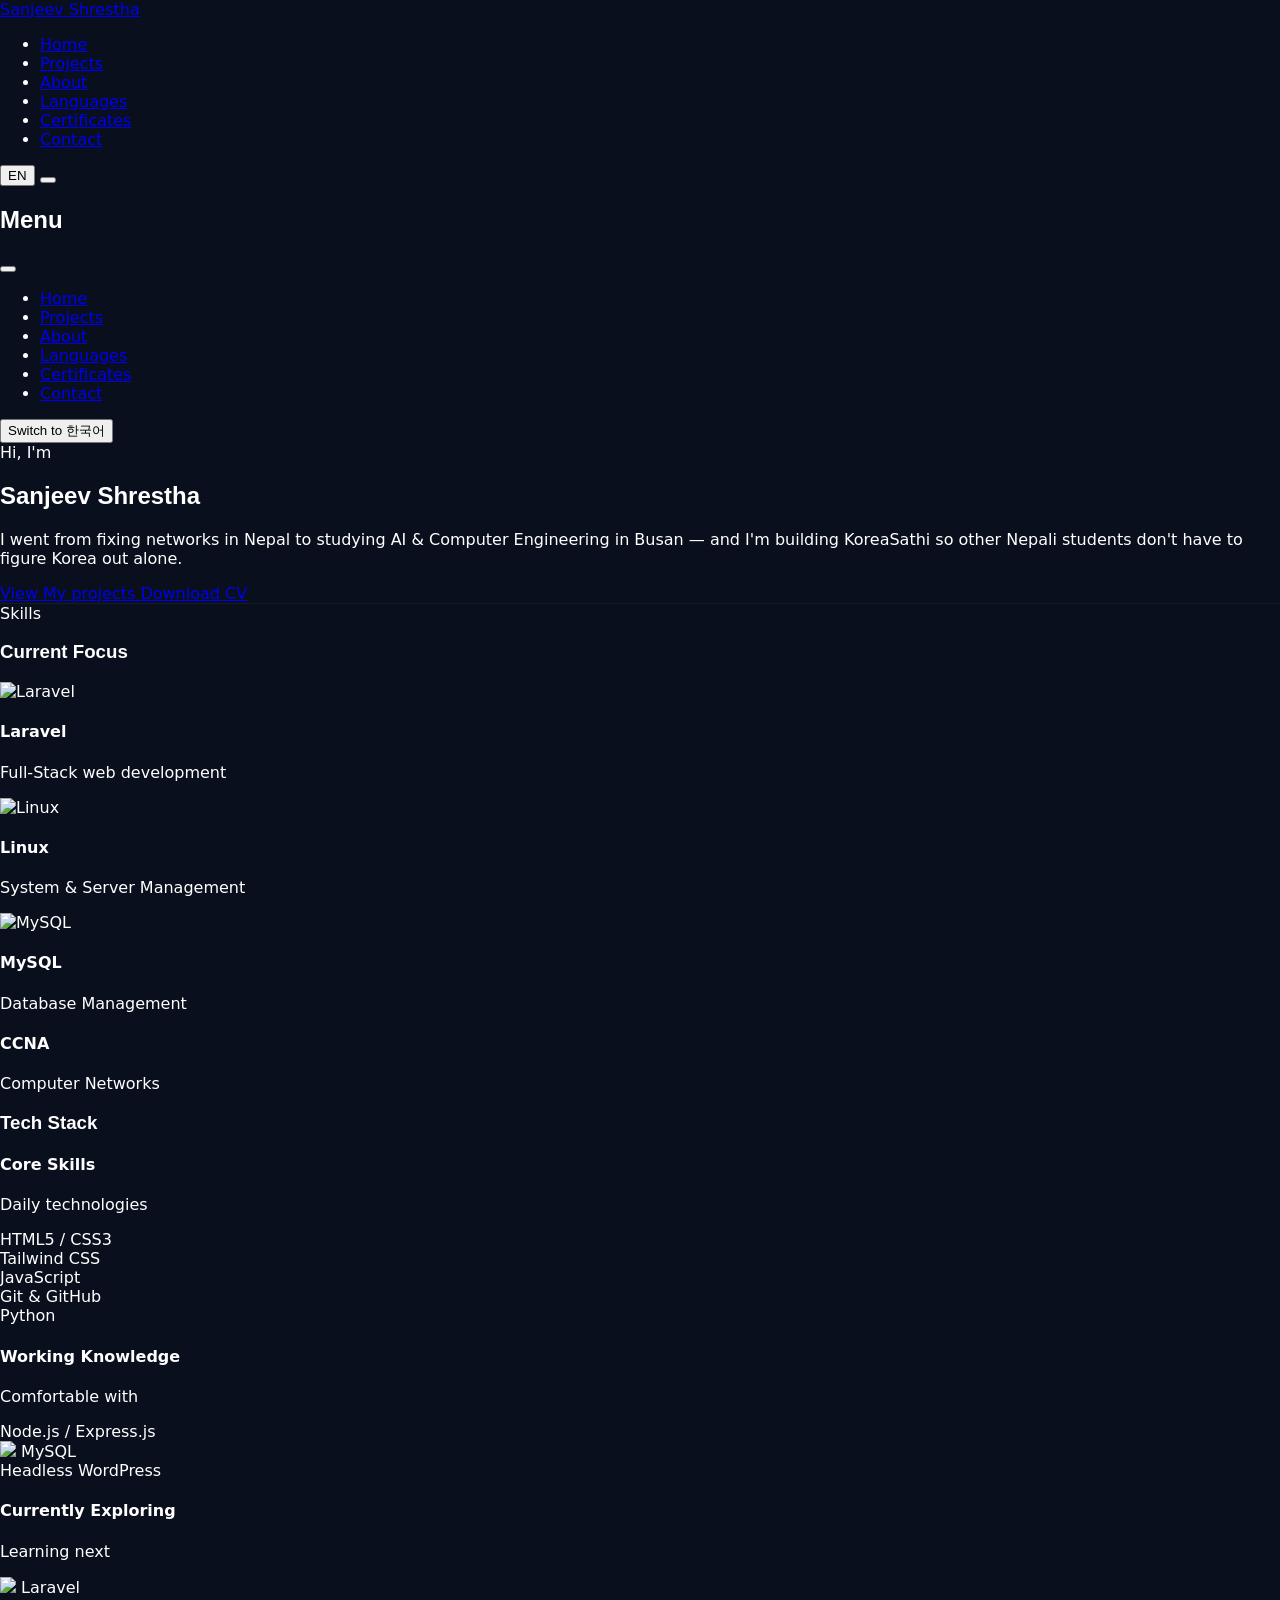
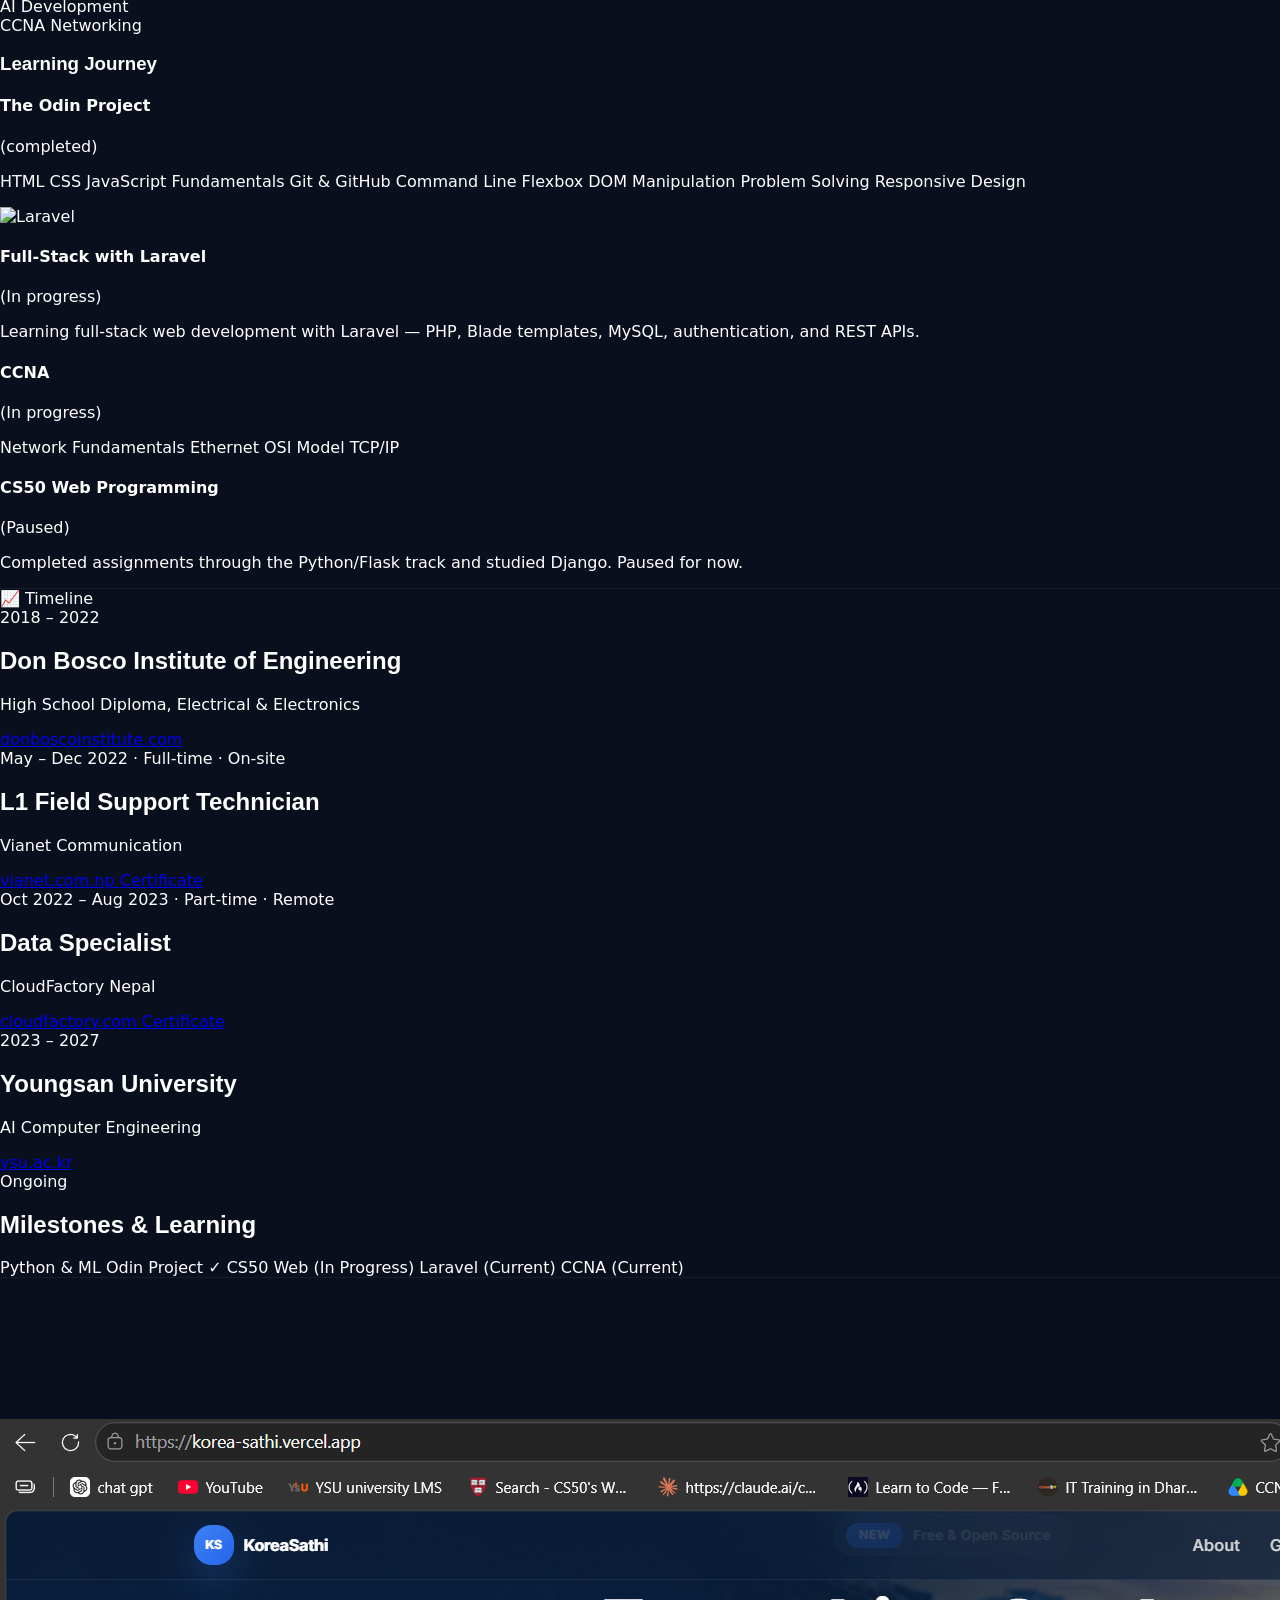
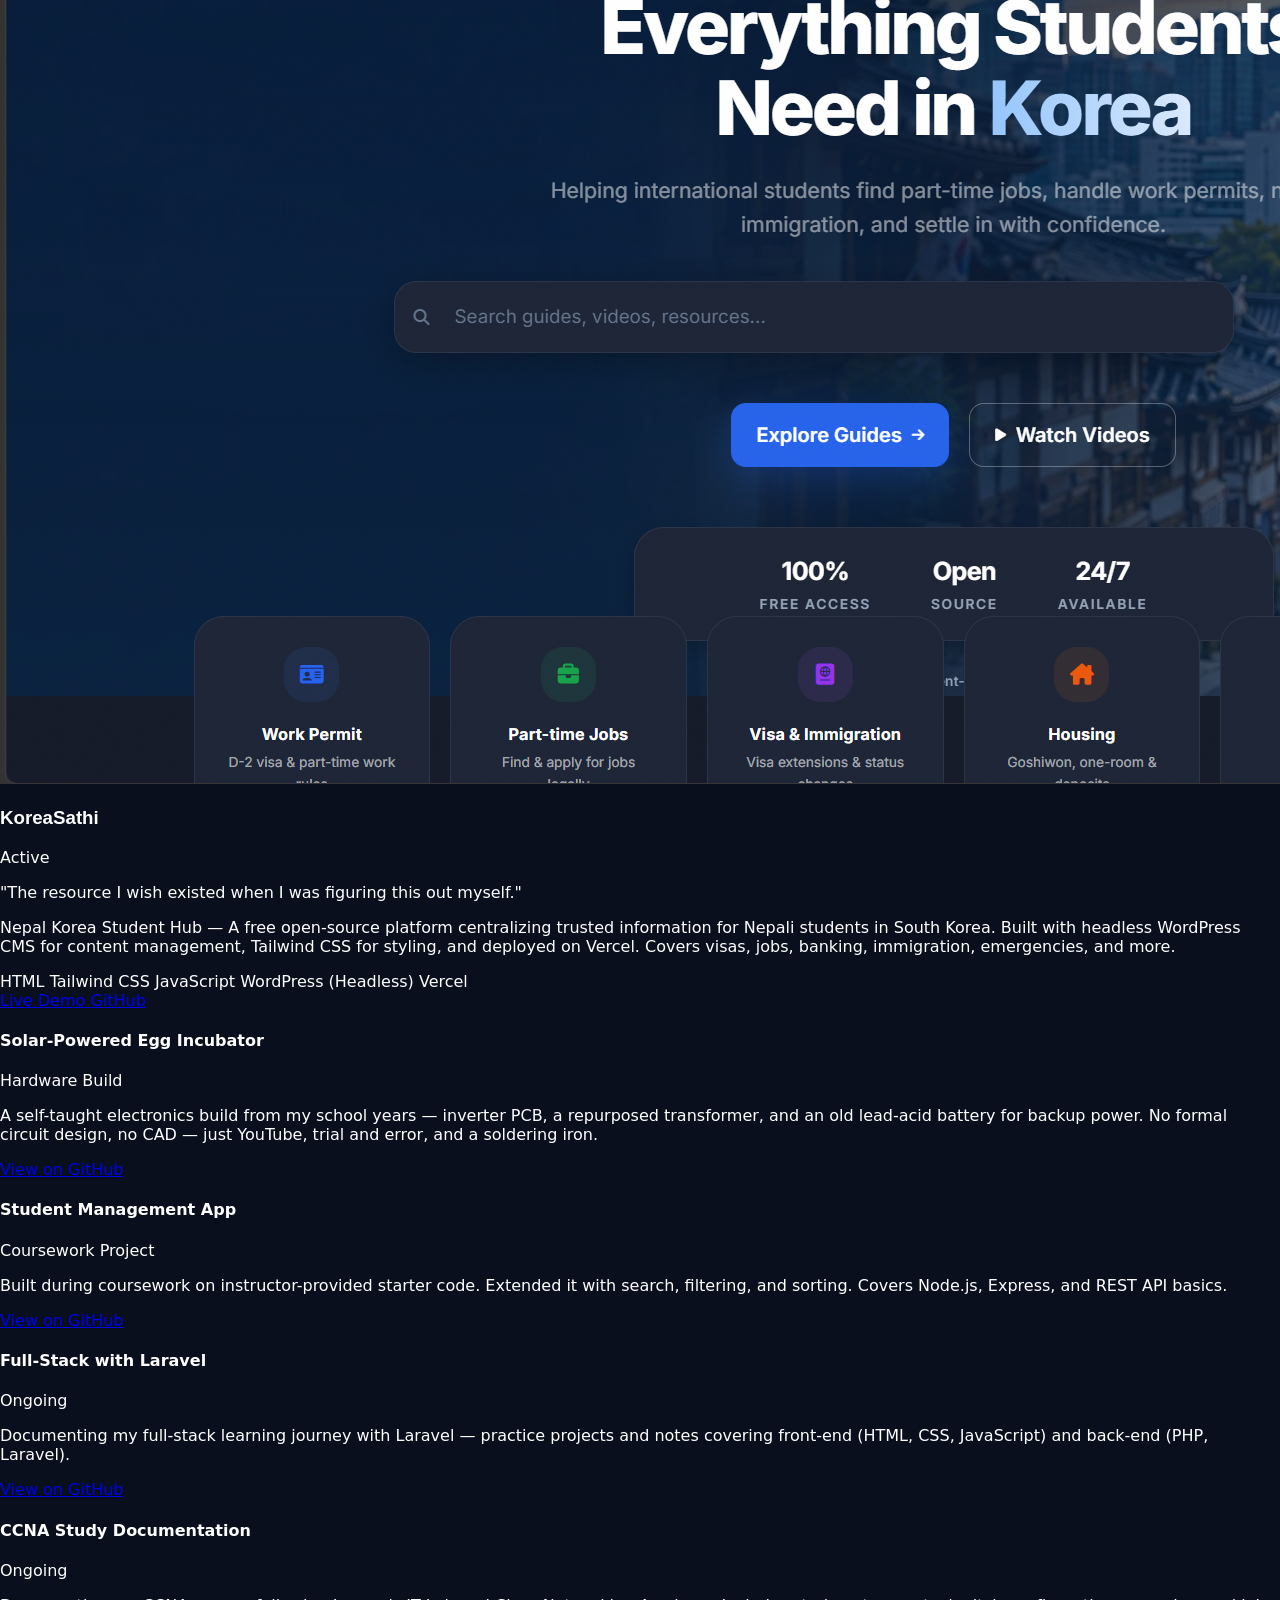
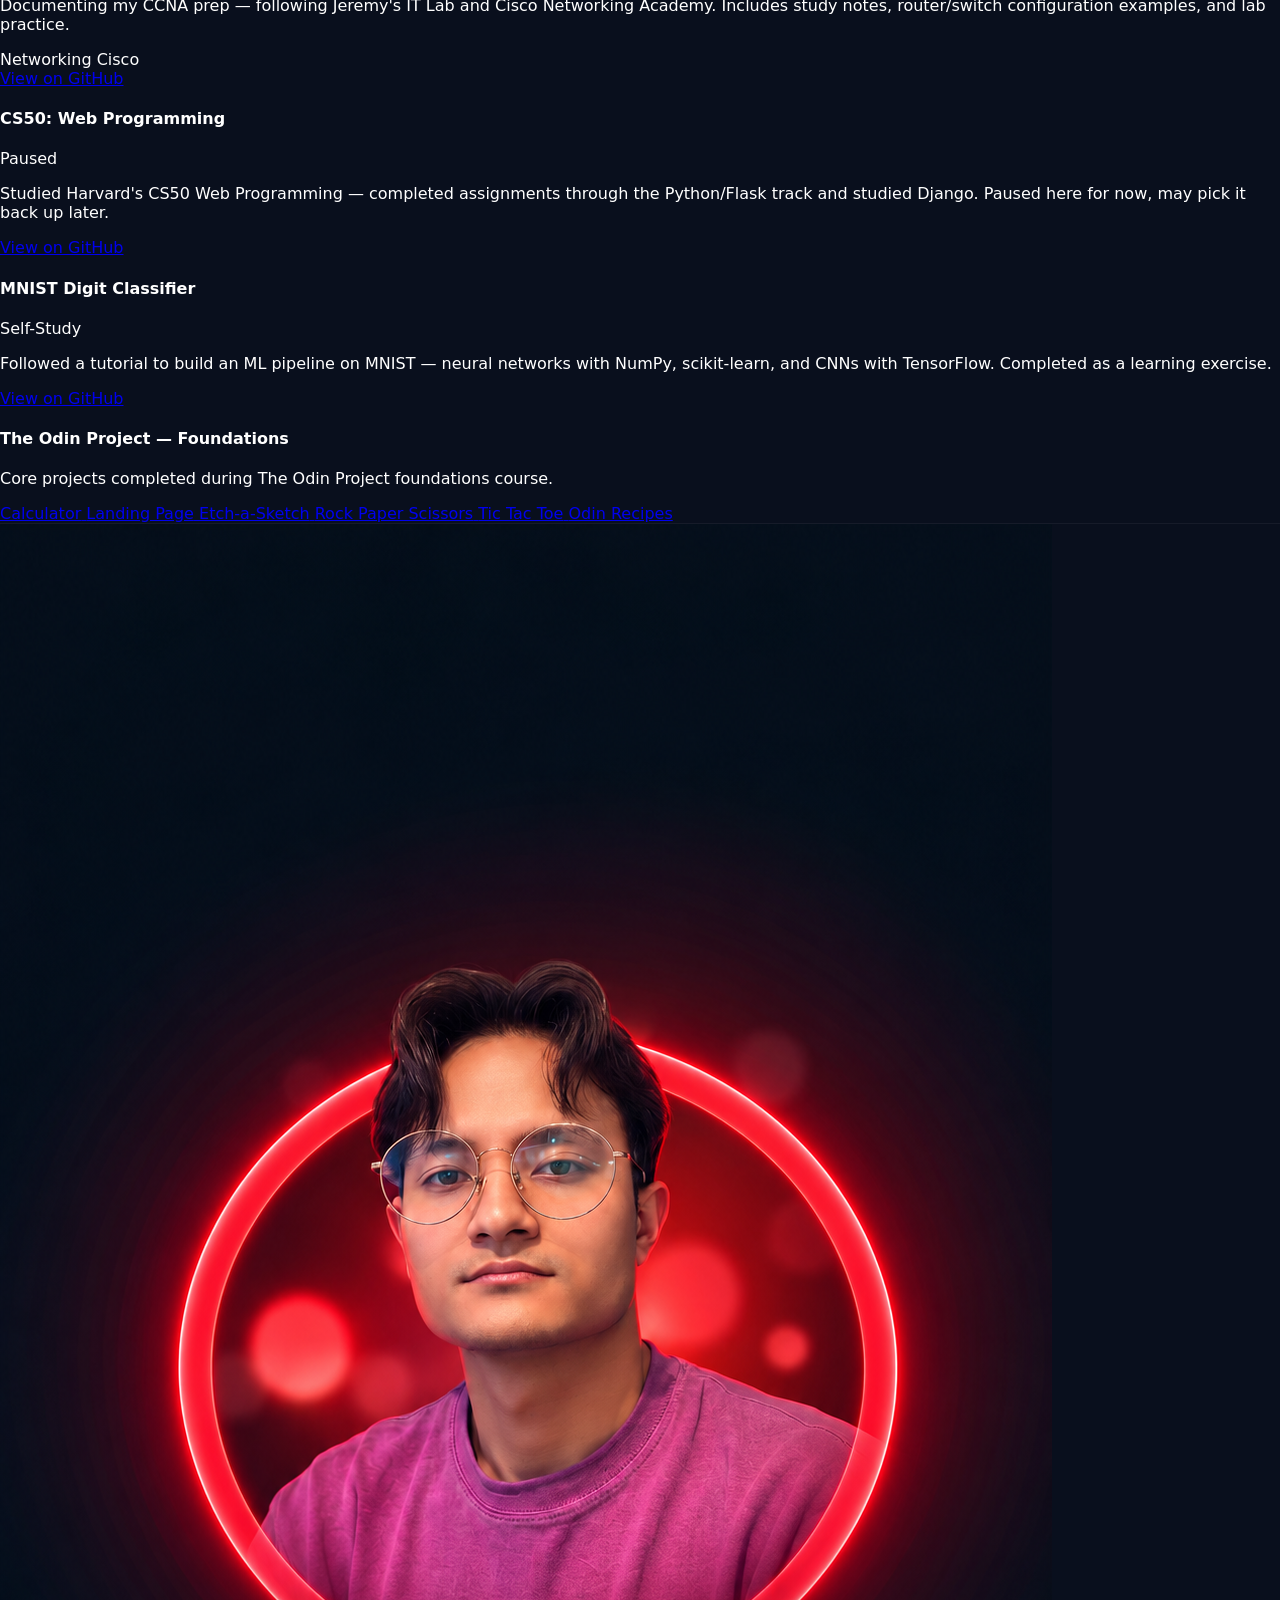
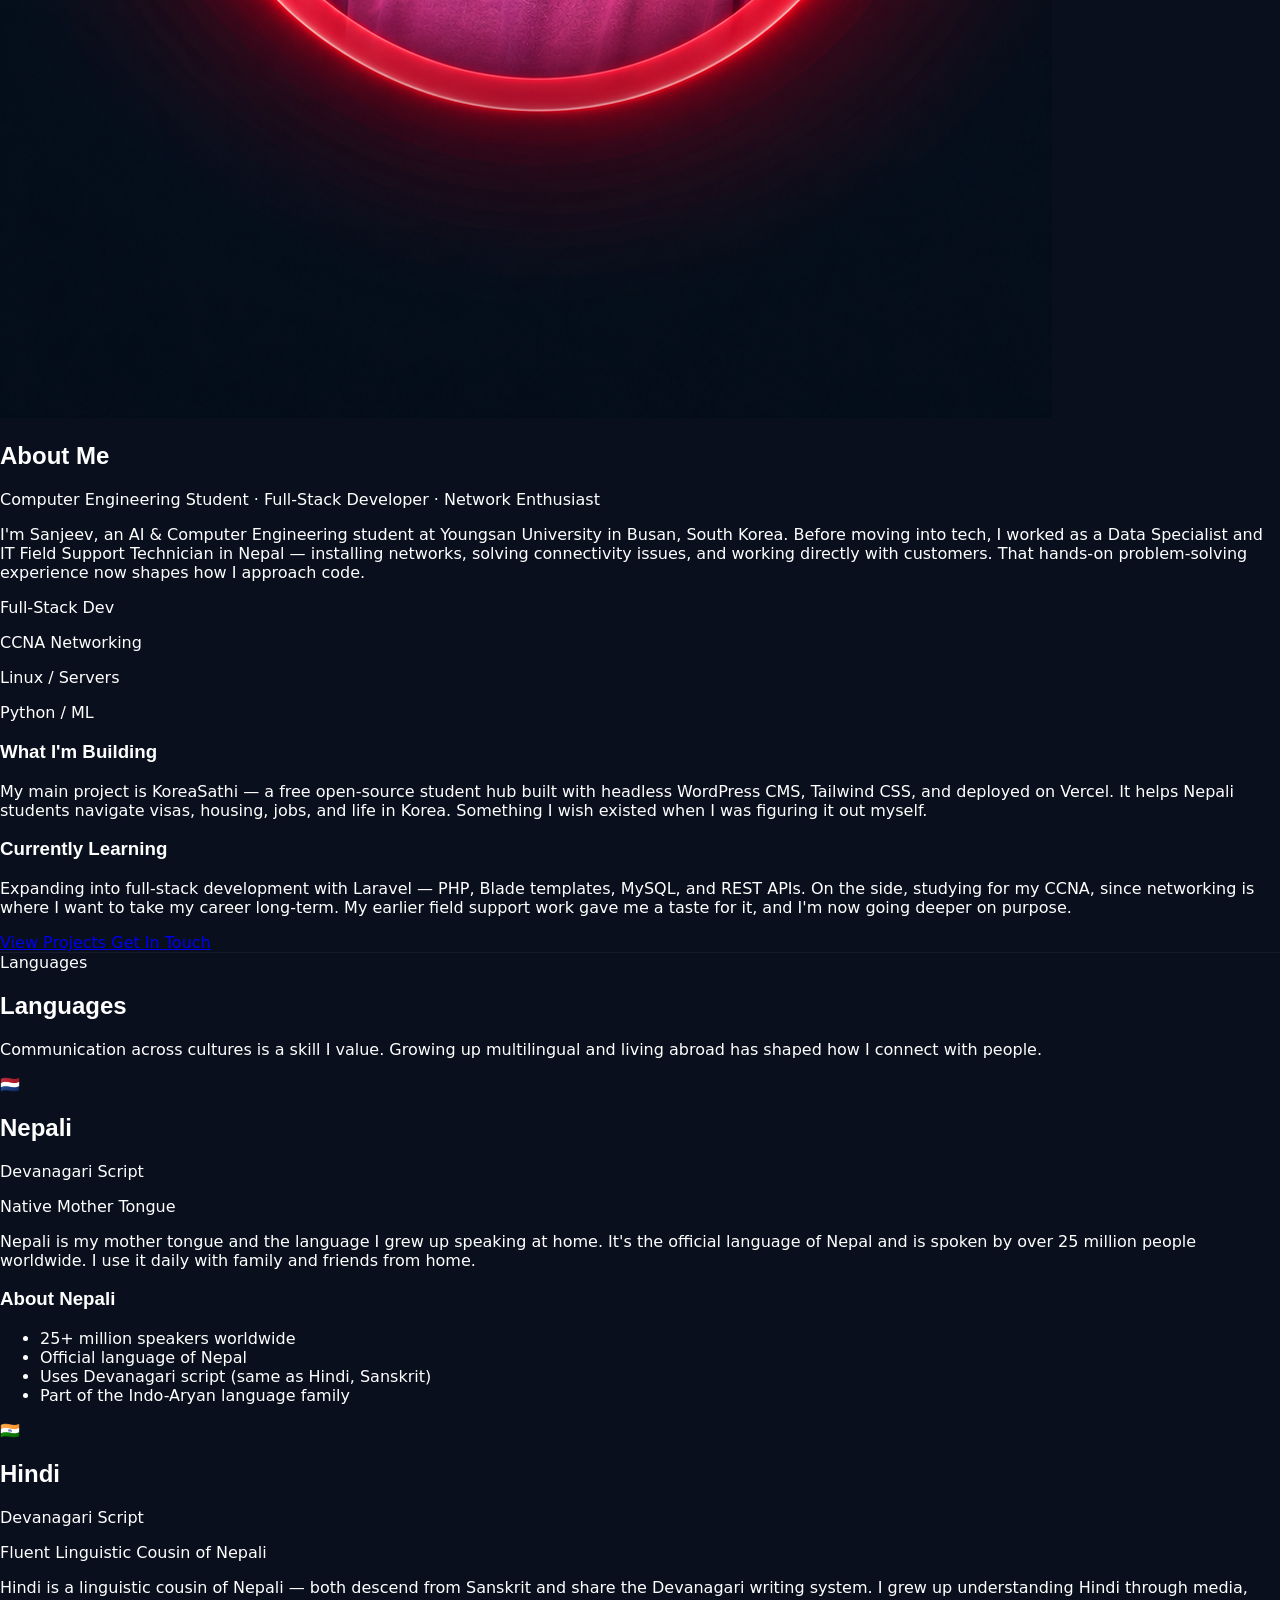
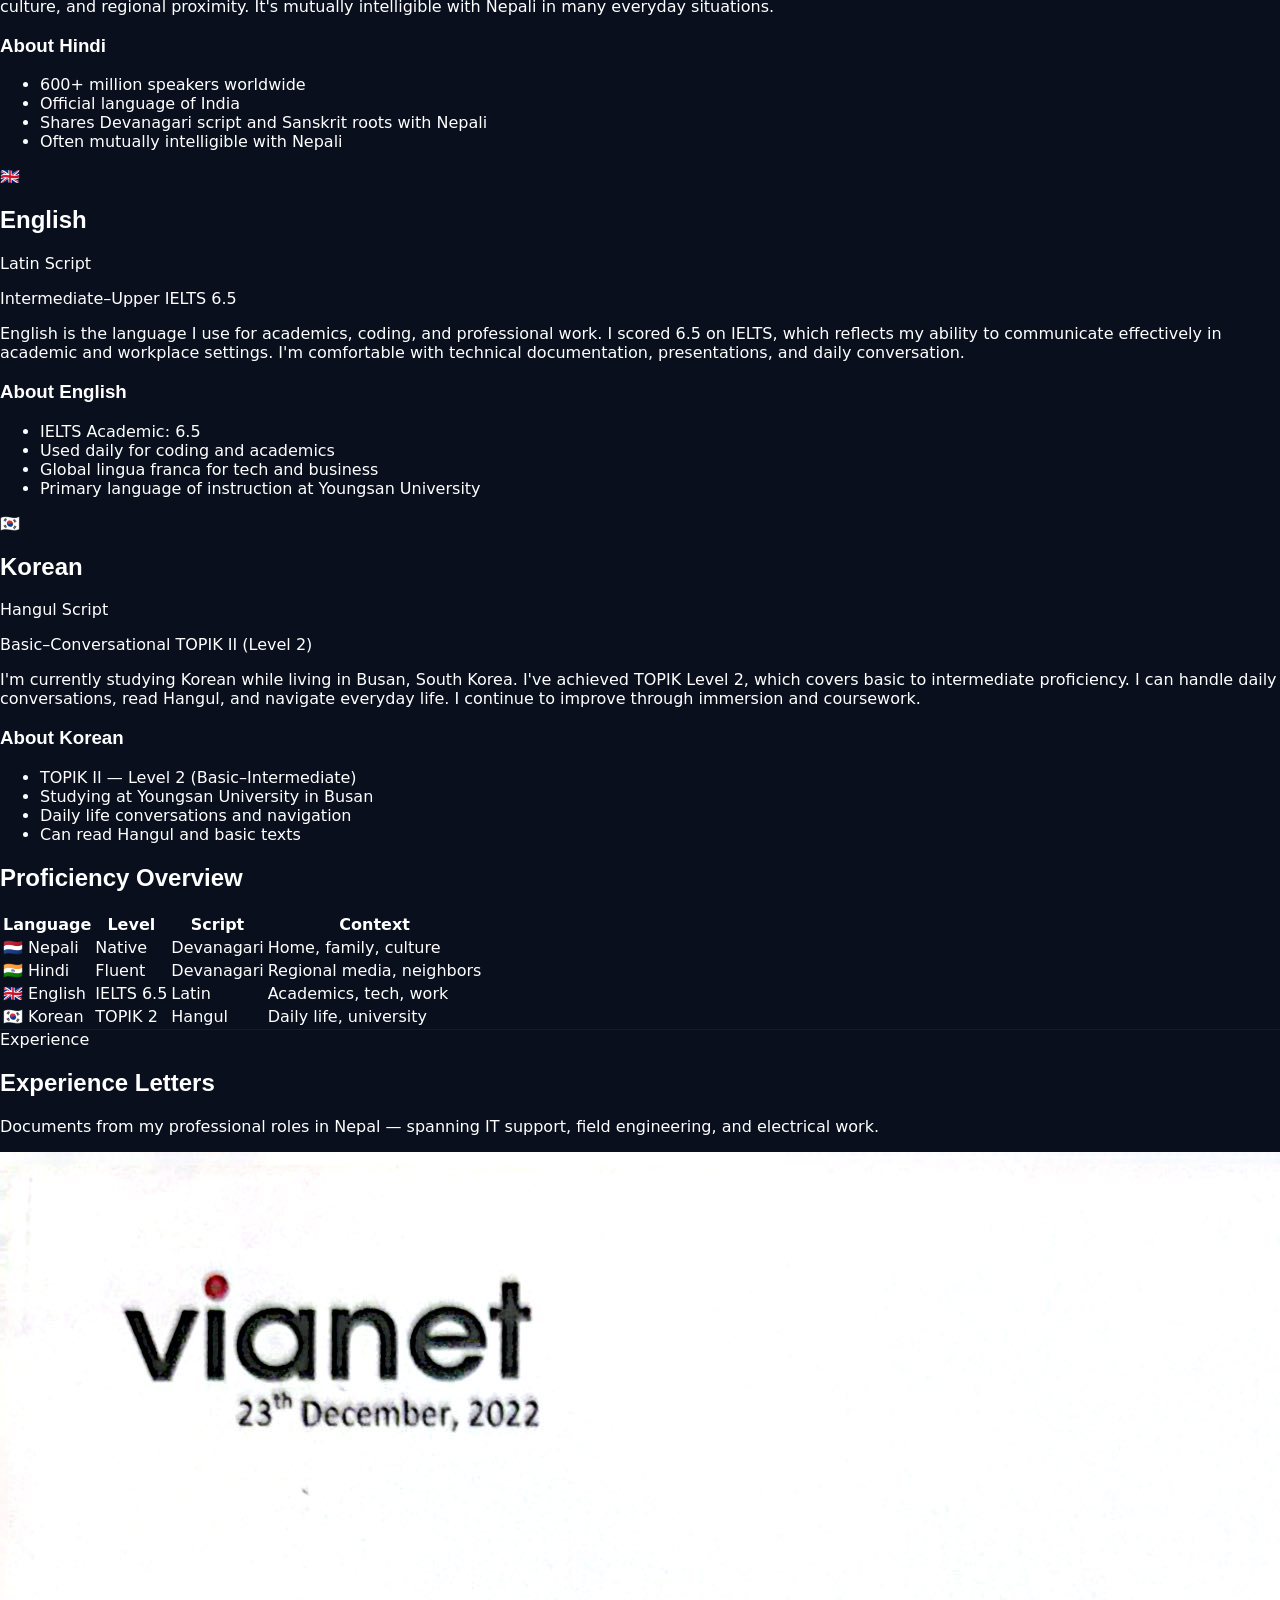
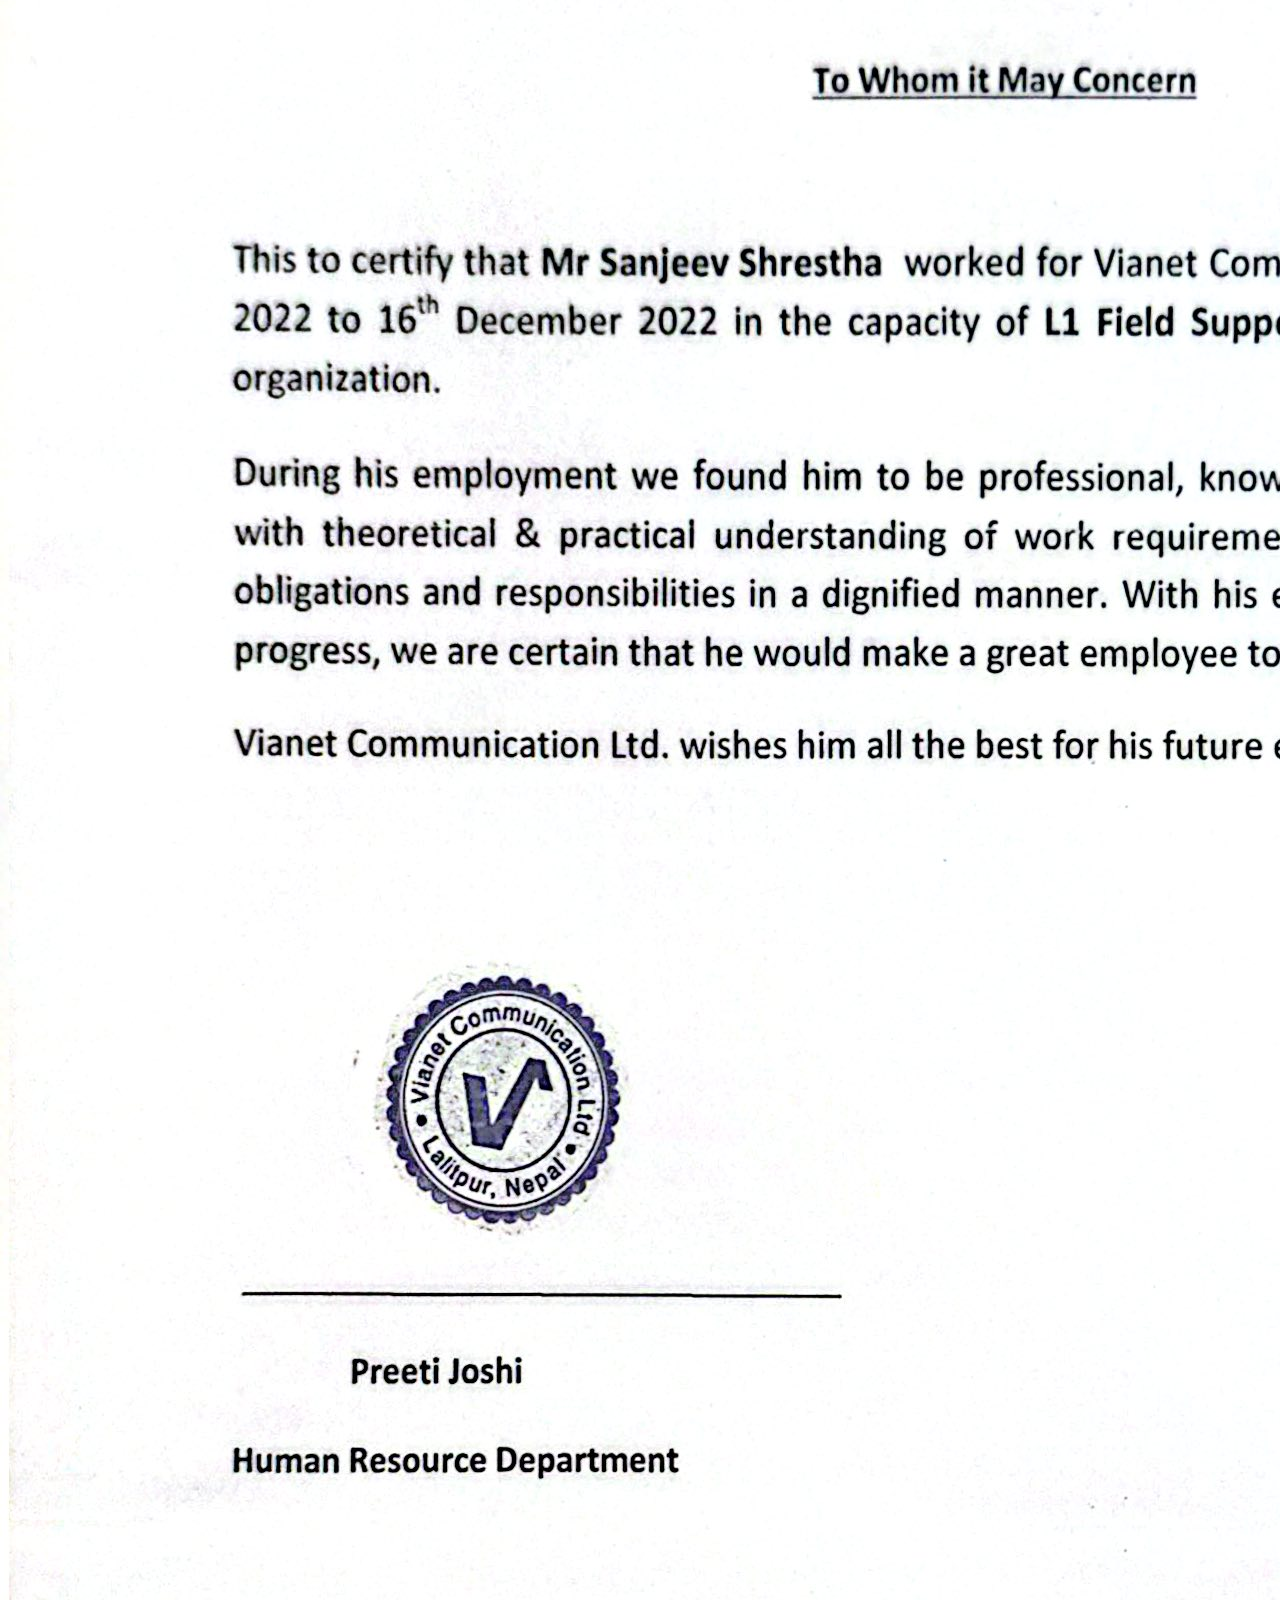
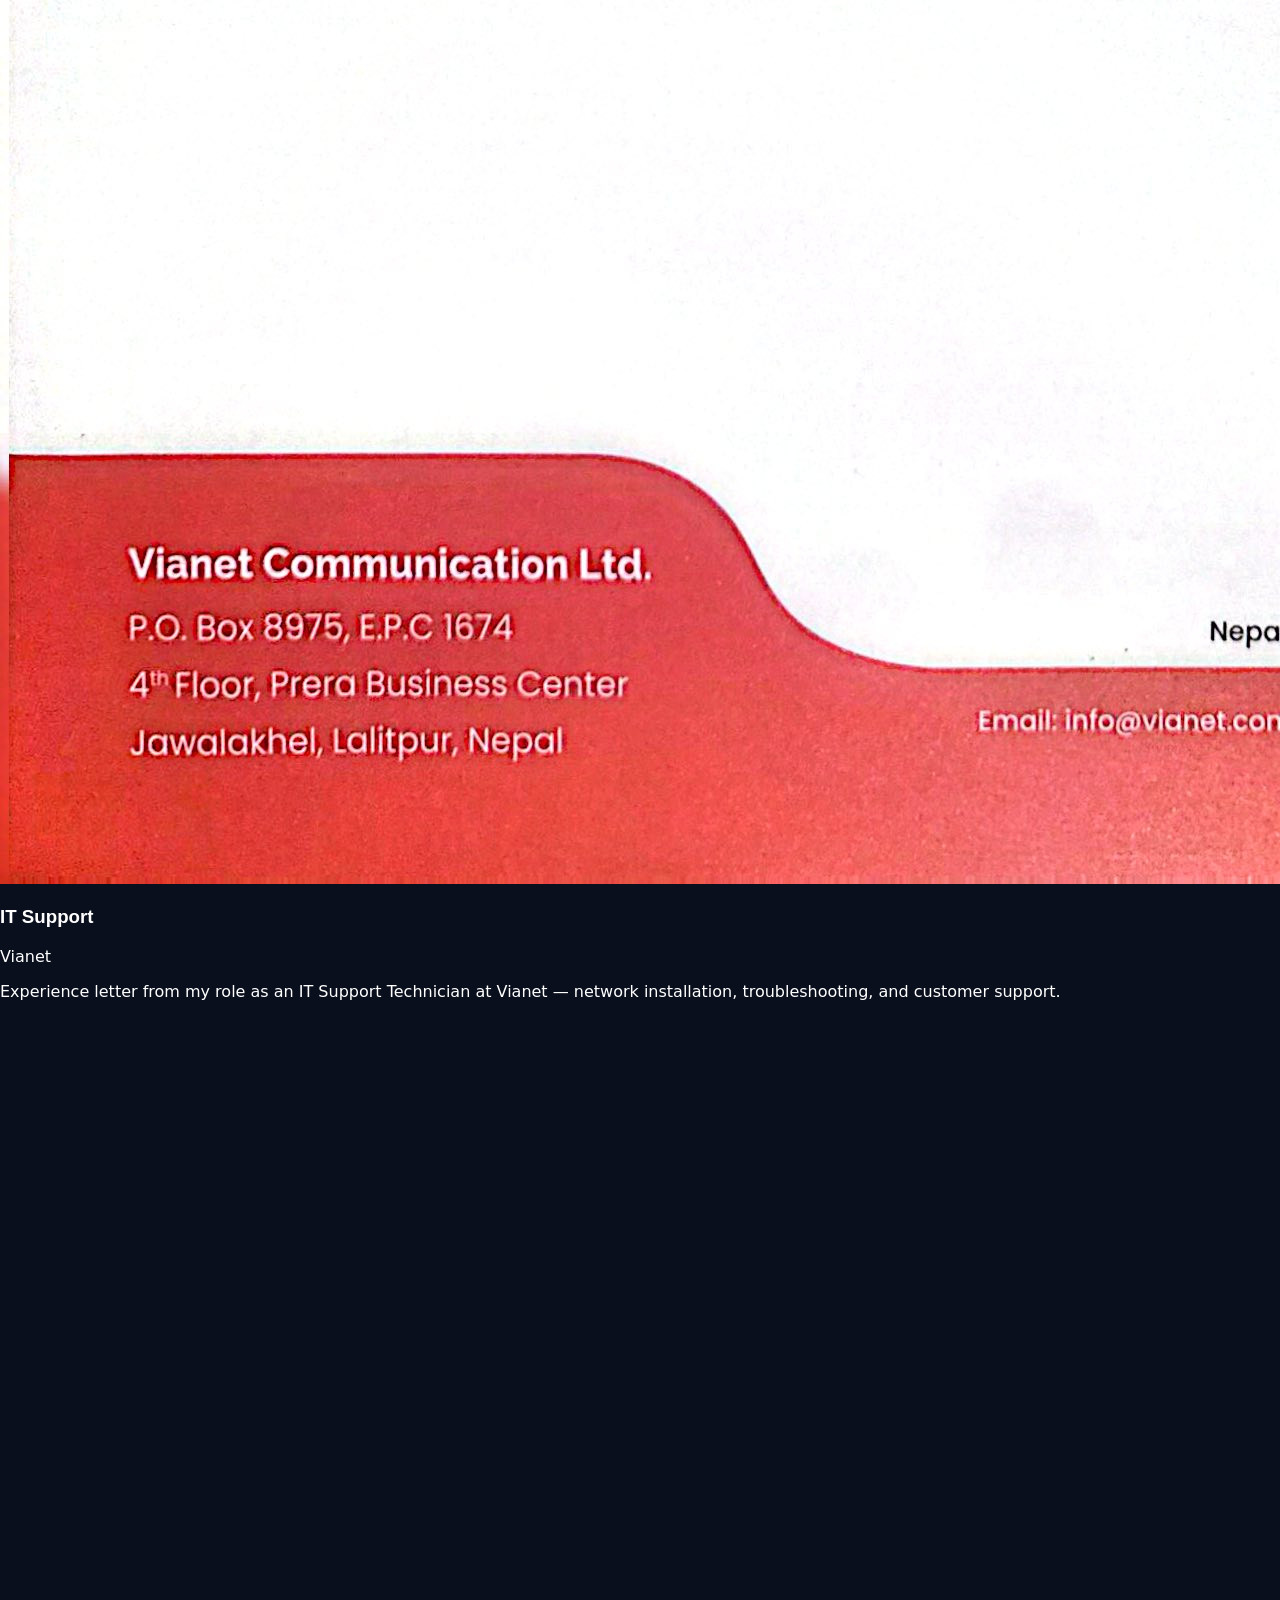
==== commit 02f2d221: "make  all pages in one scroll aniamaiton" ====
--- a/index.html
+++ b/index.html
@@ -89,20 +89,18 @@
       <div class="relative z-10 flex min-h-screen flex-col">
         <div class="container mx-auto px-4">
           <div class="flex flex-1 items-end sm:items-center px-2 py-10 sm:px-4 lg:px-6 lg:justify-start">
-            <div class="w-full max-w-2xl rounded-2xl border border-white bg-[var(--bg-color)]/90 backdrop-blur-sm p-5 shadow-2xl shadow-[#FF6B57] sm:p-6 md:mx-0 scroll-fade">
+            <div class="mt-40 w-full max-w-2xl rounded-2xl border border-white bg-[var(--bg-color)]/90 backdrop-blur-sm p-5 shadow-2xl shadow-[#FF6B57] sm:p-6 md:mx-0 scroll-fade m-[10px]">
               <div class="text-white">
                 <span class="mb-3 block text-lg text-[#FF6B57]" data-i18n="home.greeting">Hi, I'm</span>
                 <h1 class="mb-4 text-4xl font-bold sm:text-5xl lg:text-6xl">Sanjeev Shrestha</h1>
                 <p class="max-w-2xl text-base leading-8 sm:text-lg">
-                  <strong data-i18n="home.title">Computer Engineering Student</strong><br>
-                  <span data-i18n="home.subtitle">Building Full-Stack Projects & Learning Networking</span><br>
-                  <span data-i18n="home.desc">I build practical projects, document my learning, and continuously improve through hands-on practice.</span>
+                  <span data-i18n="home.title">I went from fixing networks in Nepal to studying AI & Computer Engineering in Busan — and I'm building KoreaSathi so other Nepali students don't have to figure Korea out alone.</span>
                 </p>
                 <div class="mt-11 flex flex-wrap items-center justify-center gap-6">
                   <a href="#projects" class="rounded-xl bg-[#a33223] px-4 py-2 text-white transition duration-300 hover:-translate-y-1 hover:scale-105 hover:shadow-lg hover:shadow-[#FF6B57]/40">
                     <i class="fa-solid fa-folder-open mr-2"></i><span data-i18n="home.view_projects">View My projects</span>
                   </a>
-                  <a href="cv/cv.pdf" target="_blank" class="rounded-xl border border-white px-4 py-2 text-white transition duration-300 hover:-translate-y-1 hover:scale-105 hover:text-white hover:shadow-lg hover:shadow-[#FF6B57]/40">
+                  <a href="cv/cv.pdf" target="_blank" class="rounded-xl border border-white px-4 py-2 text-white transition duration-300 hover:-translate-y-1 hover:scale-105 hover:text-white hover:border-white/25">
                     <span data-i18n="home.download_cv">Download CV</span> <i class="fa-solid fa-download ml-2"></i>
                   </a>
                 </div>
@@ -113,87 +111,493 @@
       </div>
     </section>
 
-    <!-- HOME: Focus + Skills + Education -->
+<!-- HOME: Skills -->
+<section class="bg-[var(--bg-color)]">
+  <div class="container mx-auto px-4 py-12">
+
+    <div class="rounded-2xl border border-white/20 bg-[var(--bg-color)] p-5 shadow-[0_6px_15px_-5px_var(--shadow),-6px_0_15px_-5px_var(--shadow)] sm:p-6 scroll-fade">
+
+      <div class="text-white">
+
+        <!-- Section Title -->
+        <span class="mb-6 flex items-center gap-2 text-lg text-[#FF6B57]">
+          <i class="fa-solid fa-code"></i>
+          <span data-i18n="home.section_skills">Skills</span>
+        </span>
+
+        <!-- Dashboard Layout -->
+        <div class="grid grid-cols-1 gap-6 xl:grid-cols-12">
+
+          <!-- LEFT COLUMN -->
+          <div class="flex flex-col gap-6 xl:col-span-6">
+
+            <!-- Current Focus -->
+            <!-- We'll add this next -->
+             <!-- ================= Current Focus ================= -->
+<div class="rounded-xl border border-white/20 bg-[var(--bg-color)]/70 backdrop-blur-sm p-4 flex-1 flex flex-col">
+
+  <h3 class="mb-4 flex items-center gap-2 text-sm font-semibold uppercase tracking-wider text-gray-300">
+    <i class="fa-solid fa-bullseye text-[#FF6B57]"></i>
+    <span data-i18n="home.section_focus">Current Focus</span>
+  </h3>
+
+  <div class="grid grid-cols-2 gap-2 xl:grid-cols-4 flex-1">
+
+    <!-- Laravel -->
+    <div class="group rounded-lg border border-white/10 bg-[var(--bg-color)]/50 p-3 transition-all duration-300 hover:-translate-y-1 hover:border-[#FF6B57]/40 hover:bg-[var(--bg-color)]/70">
+
+      <img
+        src="https://cdn.jsdelivr.net/gh/devicons/devicon/icons/laravel/laravel-original.svg"
+        class="mb-2 h-7 w-7"
+        alt="Laravel">
+
+      <h4 class="text-xs font-semibold text-white">
+        Laravel
+      </h4>
+
+      <p
+        class="mt-1 text-[10px] leading-4 text-gray-300"
+        data-i18n="home.focus_laravel_desc">
+        Full-Stack Web Development
+      </p>
+
+    </div>
+
+    <!-- Linux -->
+    <div class="group rounded-lg border border-white/10 bg-[var(--bg-color)]/50 p-3 transition-all duration-300 hover:-translate-y-1 hover:border-[#FF6B57]/40 hover:bg-[var(--bg-color)]/70">
+
+      <img
+        src="https://cdn.jsdelivr.net/gh/devicons/devicon/icons/linux/linux-original.svg"
+        class="mb-2 h-7 w-7"
+        alt="Linux">
+
+      <h4 class="text-xs font-semibold text-white">
+        Linux
+      </h4>
+
+      <p
+        class="mt-1 text-[10px] leading-4 text-gray-300"
+        data-i18n="home.focus_linux_desc">
+        Server Management
+      </p>
+
+    </div>
+
+    <!-- MySQL -->
+    <div class="group rounded-lg border border-white/10 bg-[var(--bg-color)]/50 p-3 transition-all duration-300 hover:-translate-y-1 hover:border-[#FF6B57]/40 hover:bg-[var(--bg-color)]/70">
+
+      <img
+        src="https://cdn.jsdelivr.net/gh/devicons/devicon/icons/mysql/mysql-original.svg"
+        class="mb-2 h-7 w-7"
+        alt="MySQL">
+
+      <h4 class="text-xs font-semibold text-white">
+        MySQL
+      </h4>
+
+      <p
+        class="mt-1 text-[10px] leading-4 text-gray-300"
+        data-i18n="home.focus_mysql_desc">
+        Database Design
+      </p>
+
+    </div>
+
+    <!-- CCNA -->
+    <div class="group rounded-lg border border-white/10 bg-[var(--bg-color)]/50 p-3 transition-all duration-300 hover:-translate-y-1 hover:border-[#FF6B57]/40 hover:bg-[var(--bg-color)]/70">
+
+      <div class="mb-2 flex h-7 w-7 items-center justify-center rounded-lg bg-cyan-500/15">
+        <i class="fa-solid fa-network-wired text-xs text-cyan-400"></i>
+      </div>
+
+      <h4 class="text-xs font-semibold text-white">
+        CCNA
+      </h4>
+
+      <p
+        class="mt-1 text-[10px] leading-4 text-gray-300"
+        data-i18n="home.focus_ccna_desc">
+        Networking
+      </p>
+
+    </div>
+
+  </div>
+
+</div>
+
+            <!-- Tech Stack -->
+            <!-- We'll add this after Current Focus -->
+             <!-- ================= Tech Stack ================= -->
+<div class="rounded-xl border border-white/20 bg-[var(--bg-color)]/70 backdrop-blur-sm p-4 flex-1 flex flex-col">
+
+  <h3 class="mb-4 flex items-center gap-2 text-sm font-semibold uppercase tracking-wider text-gray-300">
+    <i class="fa-solid fa-layer-group text-[#FF6B57]"></i>
+    <span data-i18n="home.section_tech_stack">Tech Stack</span>
+  </h3>
+
+  <div class="grid grid-cols-1 gap-3 lg:grid-cols-3 flex-1">
+
+    <!-- Core Skills -->
+    <div class="rounded-lg border border-white/10 bg-[var(--bg-color)]/50 p-3 transition-all duration-300 hover:border-[#FF6B57]/40 hover:bg-[var(--bg-color)]/70 flex flex-col">
+
+      <div class="mb-3 flex items-center gap-2">
+        <div class="flex h-8 w-8 items-center justify-center rounded-lg bg-[#FF6B57]/10">
+          <i class="fa-solid fa-code text-[#FF6B57]"></i>
+        </div>
+
+        <div>
+          <h4 class="text-sm font-semibold text-white" data-i18n="home.skills_core">
+            Core Skills
+          </h4>
+
+          <p class="text-[10px] text-gray-300"
+             data-i18n="home.skills_core_desc">
+            Daily technologies
+          </p>
+        </div>
+      </div>
+
+      <div class="space-y-2 text-sm flex-1">
+
+        <div class="flex items-center gap-2">
+          <i class="fa-brands fa-html5 w-5 text-orange-400"></i>
+          <span class="text-gray-300">HTML5 / CSS3</span>
+        </div>
+
+        <div class="flex items-center gap-2">
+          <i class="fa-brands fa-css3-alt w-5 text-sky-400"></i>
+          <span class="text-gray-300">Tailwind CSS</span>
+        </div>
+
+        <div class="flex items-center gap-2">
+          <i class="fa-brands fa-js w-5 text-yellow-300"></i>
+          <span class="text-gray-300">JavaScript</span>
+        </div>
+
+        <div class="flex items-center gap-2">
+          <i class="fa-brands fa-git-alt w-5 text-red-400"></i>
+          <span class="text-gray-300">Git & GitHub</span>
+        </div>
+
+        <div class="flex items-center gap-2">
+          <i class="fa-brands fa-python w-5 text-blue-400"></i>
+          <span class="text-gray-300">Python</span>
+        </div>
+
+      </div>
+
+    </div>
+
+    <!-- Working Knowledge -->
+    <div class="rounded-lg border border-white/10 bg-[var(--bg-color)]/50 p-3 transition-all duration-300 hover:border-[#FF6B57]/40 hover:bg-[var(--bg-color)]/70 flex flex-col">
+
+      <div class="mb-3 flex items-center gap-2" >
+        <div class="flex h-8 w-8 items-center justify-center rounded-lg bg-[#FF6B57]/10">
+          <i class="fa-solid fa-laptop-code text-[#FF6B57]"></i>
+        </div>
+
+        <div>
+          <h4 class="text-sm font-semibold text-white"
+              data-i18n="home.skills_working">
+            Working Knowledge
+          </h4>
+
+          <p class="text-[10px] text-gray-300"
+             data-i18n="home.skills_working_desc">
+            Comfortable with
+          </p>
+        </div>
+      </div>
+
+      <div class="space-y-2 text-sm flex-1">
+
+        <div class="flex items-center gap-2">
+          <i class="fa-brands fa-node-js w-5 text-green-400"></i>
+          <span class="text-gray-300">Node.js / Express.js</span>
+        </div>
+
+        <div class="flex items-center gap-2">
+          <img src="https://cdn.jsdelivr.net/gh/devicons/devicon/icons/mysql/mysql-original.svg"
+               class="h-5 w-5">
+          <span class="text-gray-300">MySQL</span>
+        </div>
+
+        <div class="flex items-center gap-2">
+          <i class="fa-brands fa-wordpress w-5 text-blue-400"></i>
+          <span class="text-gray-300" data-i18n="home.skill_wordpress">
+            Headless WordPress
+          </span>
+        </div>
+
+      </div>
+
+    </div>
+
+    <!-- Exploring -->
+    <div class="rounded-lg border border-white/10 bg-[var(--bg-color)]/50 p-3 transition-all duration-300 hover:border-[#FF6B57]/40 hover:bg-[var(--bg-color)]/70 flex flex-col">
+
+      <div class="mb-3 flex items-center gap-2">
+        <div class="flex h-8 w-8 items-center justify-center rounded-lg bg-[#FF6B57]/10">
+          <i class="fa-solid fa-compass text-[#FF6B57]"></i>
+        </div>
+
+        <div>
+          <h4 class="text-sm font-semibold text-white"
+              data-i18n="home.skills_exploring">
+            Currently Exploring
+          </h4>
+
+          <p class="text-[10px] text-gray-300"
+             data-i18n="home.skills_exploring_desc">
+            Learning next
+          </p>
+        </div>
+      </div>
+
+      <div class="space-y-2 text-sm flex-1">
+
+        <div class="flex items-center gap-2">
+          <img src="https://cdn.jsdelivr.net/gh/devicons/devicon/icons/laravel/laravel-original.svg"
+               class="h-5 w-5">
+          <span class="text-gray-300" data-i18n="home.skill_laravel_fs">
+            Laravel
+          </span>
+        </div>
+
+        <div class="flex items-center gap-2">
+          <i class="fa-solid fa-robot w-5 text-violet-400"></i>
+          <span class="text-gray-300" data-i18n="home.skill_ai">
+            AI Development
+          </span>
+        </div>
+
+        <div class="flex items-center gap-2">
+          <i class="fa-solid fa-network-wired w-5 text-cyan-400"></i>
+          <span class="text-gray-300" data-i18n="home.skill_ccna">
+            CCNA Networking
+          </span>
+        </div>
+
+      </div>
+
+    </div>
+
+  </div>
+
+</div>
+
+          </div>
+
+          <!-- RIGHT COLUMN -->
+          <div class="xl:col-span-6">
+
+            <!-- Learning Journey -->
+            <!-- We'll add this last -->
+             <!-- ================= Learning Journey ================= -->
+<div class="rounded-xl border border-white/20 bg-[var(--bg-color)]/70 backdrop-blur-sm p-5 h-full flex flex-col">
+
+  <h3 class="mb-5 flex items-center gap-2 text-sm font-semibold uppercase tracking-wider text-gray-300">
+    <i class="fa-solid fa-book-open-reader text-[#FF6B57]"></i>
+    <span data-i18n="home.section_learning">Learning</span>
+    <span data-i18n="home.section_journey">Journey</span>
+  </h3>
+
+  <div class="space-y-4 flex-1 overflow-y-auto">
+
+    <!-- Odin -->
+    <div class="rounded-xl border border-white/10 bg-[var(--bg-color)]/50 p-4 transition-all duration-300 hover:border-green-500/40 hover:bg-[var(--bg-color)]/70">
+
+      <div class="flex flex-col gap-4 md:flex-row md:items-start">
+
+        <div class="flex h-12 w-12 shrink-0 items-center justify-center rounded-xl bg-green-500/10">
+          <i class="fa-solid fa-code text-xl text-green-400"></i>
+        </div>
+
+        <div class="flex-1">
+
+          <div class="flex flex-col gap-2 sm:flex-row sm:items-center sm:justify-between">
+
+            <h4 class="font-semibold text-white">
+              The Odin Project
+            </h4>
+
+            <span
+              class="rounded-full bg-green-500/15 px-3 py-1 text-[10px] text-green-400"
+              data-i18n="home.status_completed">
+              Completed
+            </span>
+
+          </div>
+
+          <p
+            class="mt-2 text-sm leading-6 text-gray-300"
+            data-i18n="home.odin_desc">
+            HTML, CSS, JavaScript, Git & GitHub, Command Line, Flexbox, DOM Manipulation, Responsive Design and Problem Solving.
+          </p>
+
+          <div class="mt-3 h-2 overflow-hidden rounded-full bg-white/10">
+            <div class="h-full w-full rounded-full bg-green-500"></div>
+          </div>
+
+        </div>
+
+      </div>
+
+    </div>
+
+    <!-- Laravel -->
+    <div class="rounded-xl border border-white/10 bg-[var(--bg-color)]/50 p-4 transition-all duration-300 hover:border-red-500/40 hover:bg-[var(--bg-color)]/70">
+
+      <div class="flex flex-col gap-4 md:flex-row md:items-start">
+
+        <div class="flex h-12 w-12 shrink-0 items-center justify-center rounded-xl bg-red-500/10">
+          <img src="https://cdn.jsdelivr.net/gh/devicons/devicon/icons/laravel/laravel-original.svg"
+               class="h-8 w-8"
+               alt="Laravel">
+        </div>
+
+        <div class="flex-1">
+
+          <div class="flex flex-col gap-2 sm:flex-row sm:items-center sm:justify-between">
+
+            <h4 class="font-semibold text-white">
+              Full-Stack with Laravel
+            </h4>
+
+            <span
+              class="rounded-full bg-red-500/15 px-3 py-1 text-[10px] text-red-400"
+              data-i18n="home.status_inprogress">
+              In Progress
+            </span>
+
+          </div>
+
+          <p
+            class="mt-2 text-sm leading-6 text-gray-300"
+            data-i18n="home.laravel_desc">
+            Learning PHP, Blade Templates, Authentication, MySQL, MVC Architecture and REST APIs.
+          </p>
+
+          <div class="mt-3 h-2 overflow-hidden rounded-full bg-white/10">
+            <div class="h-full w-2/5 rounded-full bg-[#FF6B57]"></div>
+          </div>
+
+        </div>
+
+      </div>
+
+    </div>
+
+    <!-- CCNA -->
+    <div class="rounded-xl border border-white/10 bg-[var(--bg-color)]/50 p-4 transition-all duration-300 hover:border-cyan-500/40 hover:bg-[var(--bg-color)]/70">
+
+      <div class="flex flex-col gap-4 md:flex-row md:items-start">
+
+        <div class="flex h-12 w-12 shrink-0 items-center justify-center rounded-xl bg-cyan-500/10">
+          <i class="fa-solid fa-network-wired text-xl text-cyan-400"></i>
+        </div>
+
+        <div class="flex-1">
+
+          <div class="flex flex-col gap-2 sm:flex-row sm:items-center sm:justify-between">
+
+            <h4 class="font-semibold text-white">
+              CCNA
+            </h4>
+
+            <span
+              class="rounded-full bg-red-500/15 px-3 py-1 text-[10px] text-red-400"
+              data-i18n="home.status_inprogress">
+              In Progress
+            </span>
+
+          </div>
+
+          <p
+            class="mt-2 text-sm leading-6 text-gray-300"
+            data-i18n="home.ccna_desc">
+            Network Fundamentals, TCP/IP, Ethernet, IPv4, Routing and Switching.
+          </p>
+
+          <div class="mt-3 h-2 overflow-hidden rounded-full bg-white/10">
+            <div class="h-full w-1/3 rounded-full bg-cyan-400"></div>
+          </div>
+
+        </div>
+
+      </div>
+
+    </div>
+
+    <!-- CS50 -->
+    <div class="rounded-xl border border-white/10 bg-[var(--bg-color)]/50 p-4 transition-all duration-300 hover:border-yellow-500/40 hover:bg-[var(--bg-color)]/70">
+
+      <div class="flex flex-col gap-4 md:flex-row md:items-start">
+
+        <div class="flex h-12 w-12 shrink-0 items-center justify-center rounded-xl bg-yellow-500/10">
+          <i class="fa-solid fa-graduation-cap text-xl text-yellow-400"></i>
+        </div>
+
+        <div class="flex-1">
+
+          <div class="flex flex-col gap-2 sm:flex-row sm:items-center sm:justify-between">
+
+            <h4 class="font-semibold text-white">
+              CS50 Web Programming
+            </h4>
+
+            <span
+              class="rounded-full bg-yellow-500/15 px-3 py-1 text-[10px] text-yellow-400"
+              data-i18n="home.status_paused">
+              Paused
+            </span>
+
+          </div>
+
+          <p
+            class="mt-2 text-sm leading-6 text-gray-300"
+            data-i18n="home.cs50_desc">
+            HTML,CSS,python, Django, SQL and modern web development concepts.
+          </p>
+
+          <div class="mt-3 h-2 overflow-hidden rounded-full bg-white/10">
+            <div class="h-full w-3/4 rounded-full bg-yellow-400"></div>
+          </div>
+
+        </div>
+
+      </div>
+
+    </div>
+
+  </div>
+
+</div>
+
+
+          </div>
+
+        </div>
+
+      </div>
+
+    </div>
+
+  </div>
+</section>
+
+    <!-- HOME: Timeline -->
     <section class="bg-[var(--bg-color)]">
-      <div class="container mx-auto px-4 py-12 flex flex-col gap-6 lg:flex-row">
-        <div class="flex-1 rounded-2xl border border-white/20 bg-[var(--bg-color)] p-5 shadow-[0_6px_15px_-5px_var(--shadow),-6px_0_15px_-5px_var(--shadow)] sm:p-6 scroll-fade">
+      <div class="container mx-auto px-4 py-12">
+        <div class="rounded-2xl border border-white/20 bg-[var(--bg-color)] p-5 shadow-[0_6px_15px_-5px_var(--shadow),-6px_0_15px_-5px_var(--shadow)] sm:p-6 scroll-fade">
           <div class="text-white">
             <span class="mb-6 flex items-center gap-2 text-lg text-[#FF6B57]">
-              <i class="fa-solid fa-bullseye"></i>
-              <span data-i18n="home.section_focus">Current Focus</span>
+              <i class="fa-solid fa-stream"></i>
+              <span data-i18n="home.section_timeline">Timeline</span>
             </span>
-            <div class="grid gap-4 md:grid-cols-2 xl:grid-cols-4">
-              <div class="flex min-h-[180px] flex-col items-center justify-center rounded-xl border border-white/10 bg-white/5 p-4 text-center">
-                <img src="https://cdn.jsdelivr.net/gh/devicons/devicon@latest/icons/laravel/laravel-original.svg" alt="Laravel" class="mb-3 h-10 w-10 object-contain">
-                <span class="font-semibold">Laravel</span>
-                <p class="mt-2 text-sm leading-6 text-gray-300" data-i18n="home.focus_laravel_desc">Full-Stack web development</p>
-              </div>
-              <div class="flex min-h-[180px] flex-col items-center justify-center rounded-xl border border-white/10 bg-white/5 p-4 text-center">
-                <img src="https://cdn.jsdelivr.net/gh/devicons/devicon@latest/icons/linux/linux-original.svg" alt="Linux" class="mb-3 h-10 w-10 object-contain">
-                <span class="font-semibold">Linux</span>
-                <p class="mt-2 text-sm leading-6 text-gray-300" data-i18n="home.focus_linux_desc">System & Server Management</p>
-              </div>
-              <div class="flex min-h-[180px] flex-col items-center justify-center rounded-xl border border-white/10 bg-white/5 p-4 text-center">
-                <img src="https://cdn.jsdelivr.net/gh/devicons/devicon@latest/icons/mysql/mysql-original-wordmark.svg" alt="MySQL" class="mb-3 h-10 w-10 object-contain">
-                <span class="font-semibold">MySQL</span>
-                <p class="mt-2 text-sm leading-6 text-gray-300" data-i18n="home.focus_mysql_desc">Database<br> Management</p>
-              </div>
-              <div class="flex min-h-[180px] flex-col items-center justify-center rounded-xl border border-white/10 bg-white/5 p-4 text-center">
-                <div class="mb-3 flex h-10 w-10 items-center justify-center rounded-full border border-white/20 bg-white/10 text-white">
-                  <svg role="img" viewBox="0 0 24 24" xmlns="http://www.w3.org/2000/svg" class="w-6 h-6 text-white">
-                    <title>Cisco</title>
-                    <path fill="currentColor" d="M16.331 18.171V17.06l-.022.01c-.25.121-.522.19-.801.203a1.186 1.186 0 01-.806-.237 1.038 1.038 0 01-.352-.498 1.21 1.21 0 01-.023-.667c.052-.225.178-.426.357-.569.16-.134.355-.218.562-.242a1.85 1.85 0 011.061.198l.024.013v-1.117l-.051-.014a2.862 2.862 0 00-1.011-.132 2.34 2.34 0 00-.903.206c-.287.132-.54.327-.739.571a2.221 2.221 0 00-.04 2.705c.295.378.709.645 1.175.756.491.12 1.006.102 1.487-.052l.082-.023M5.336 18.171V17.06l-.022.01c-.25.121-.522.19-.801.203a1.183 1.183 0 01-.806-.237 1.03 1.03 0 01-.351-.498 1.202 1.202 0 01-.024-.667c.052-.225.177-.426.357-.569.16-.134.355-.218.562-.242a1.85 1.85 0 011.061.198l.024.013v-1.117l-.051-.014a2.862 2.862 0 00-1.011-.132 2.344 2.344 0 00-.903.206c-.287.132-.54.327-.739.571a2.224 2.224 0 00-.041 2.705 2.11 2.11 0 001.176.756c.491.12 1.005.102 1.487-.052l.083-.023M9.26 17.249l-.004.957.07.012c.22.041.441.069.664.085.195.019.391.022.587.012.187-.014.372-.049.551-.104.21-.06.405-.163.571-.305a1.16 1.16 0 00.333-.478 1.31 1.31 0 00-.007-.96 1.068 1.068 0 00-.298-.414 1.261 1.261 0 00-.438-.255l-.722-.268a.388.388 0 01-.197-.188.245.245 0 01.008-.219.382.382 0 01.154-.142.798.798 0 01.257-.074c.153-.022.308-.021.46.005.18.02.358.051.533.096l.038.008v-.883l-.069-.015a4.749 4.749 0 00-.543-.097 2.844 2.844 0 00-.714-.003c-.3.027-.585.143-.821.33-.16.126-.281.293-.351.484-.104.29-.105.608 0 .899.054.145.14.274.252.381.097.093.207.173.327.236.157.084.324.149.497.195.057.017.114.035.17.054l.085.031.024.01c.084.03.162.078.226.14.045.042.08.094.101.151a.325.325 0 01.001.161.339.339 0 01-.166.198.856.856 0 01-.275.086 2.032 2.032 0 01-.427.021 5.208 5.208 0 01-.557-.074 9.195 9.195 0 01-.287-.067l-.033-.006zm-2.475.995h1.05v-4.167h-1.05v4.167zm12.162-2.936a1.095 1.095 0 011.541.158 1.094 1.094 0 01-.157 1.541l-.017.014a1.096 1.096 0 01-1.367-1.713m-1.525.854a2.193 2.193 0 002.666 2.107 2.139 2.139 0 00.701-3.937 2.207 2.207 0 00-3.367 1.83M22.961 10.728a.52.52 0 001.039 0V9.573a.52.52 0 00-1.039 0v1.155zm-1.764 2.627a.518.518 0 00-.517.518v1.155c0 .286.232.518.517.518a.518.518 0 00.518-.518v-1.155a.518.518 0 00-.518-.518zm-3.495-1.833a.518.518 0 00-.517.518v2.988c0 .286.231.518.517.518a.518.518 0 00.517-.518v-2.988a.518.518 0 00-.517-.518zm-1.764 0a.518.518 0 00-.518.518v2.988c0 .286.232.518.518.518a.518.518 0 00.517-.518v-2.988a.518.518 0 00-.517-.518zm-1.764 0a.518.518 0 00-.517.518v2.988c0 .286.231.518.517.518a.518.518 0 00.518-.518v-2.988a.518.518 0 00-.518-.518zm-1.763 0a.518.518 0 00-.518.518v2.988c0 .286.232.518.518.518a.518.518 0 00.517-.518v-2.988a.518.518 0 00-.517-.518zm-1.764 0a.518.518 0 00-.517.518v2.988c0 .286.231.518.517.518a.518.518 0 00.518-.518v-2.988a.518.518 0 00-.518-.518zm-1.764 0a.518.518 0 00-.517.518v2.988c0 .286.231.518.517.518a.518.518 0 00.518-.518v-2.988a.518.518 0 00-.518-.518zM10.1 2.073c-.263-.043-.529-.043-.793 0L6.33 2.94l1.88 1.361 1.224-.72v7.264l-1.247.733-1.88-1.085-2.497 1.442 1.944 1.123 2.498 1.442 2.498-1.442 1.943-1.123-2.497-1.442-1.88 1.085-1.247-.733V3.58l1.224.72 1.88-1.361-2.977-.867z"/>
-                  </svg>
-                </div>
-                <span class="font-semibold">CCNA</span>
-                <p class="mt-2 text-sm leading-6 text-gray-300" data-i18n="home.focus_ccna_desc">Computer<br> Networks</p>
-              </div>
-            </div>
-
-            <div class="mt-6">
-              <div class="mb-4 flex items-center gap-2 text-lg ">
-                <i class="fa-solid fa-code"></i>
-                <span data-i18n="home.section_skills">Skills</span>
-              </div>
-              <div class="flex flex-col gap-4 lg:flex-row">
-                <div class="flex-1 rounded-xl border border-white/10 bg-white/5 p-3">
-                  <h3 class="mb-2 text-lg font-semibold text-[#FF6B57]" data-i18n="home.skills_core">Core Skills</h3>
-                  <div class="space-y-1 text-white">
-                    <div class="px-2 py-1">HTML5 / CSS3</div>
-                    <div class="px-2 py-1">Tailwind CSS</div>
-                    <div class="px-2 py-1">JavaScript</div>
-                    <div class="px-2 py-1">Git & GitHub</div>
-                    <div class="px-2 py-1">Python</div>
-                  </div>
-                </div>
-                <div class="flex-1 rounded-xl border border-white/10 bg-white/5 p-3">
-                  <h3 class="mb-2 text-lg font-semibold text-[#FF6B57]" data-i18n="home.skills_working">Working Knowledge</h3>
-                  <div class="space-y-1 text-white">
-                    <div class="px-2 py-1">Node.js / Express.js</div>
-                    <div class="px-2 py-1">MySQL</div>
-                    <div class="px-2 py-1" data-i18n="home.skill_linux_server">Linux / Server Management</div>
-                    <div class="px-2 py-1" data-i18n="home.skill_wordpress">WordPress (Headless CMS)</div>
-                  </div>
-                </div>
-                <div class="flex-1 rounded-xl border border-white/10 bg-white/5 p-3">
-                  <h3 class="mb-2 text-lg font-semibold text-[#FF6B57]" data-i18n="home.skills_exploring">Currently Exploring</h3>
-                  <div class="space-y-1 text-white">
-                    <div class="px-2 py-1" data-i18n="home.skill_laravel_fs">Laravel (Full-Stack)</div>
-                    <div class="px-2 py-1" data-i18n="home.skill_ai">AI-Assisted Development</div>
-                    <div class="px-2 py-1" data-i18n="home.skill_ccna">CCNA Networking</div>
-                  </div>
-                </div>
-              </div>
-            </div>
-          </div>
-        </div>
-
-        <div class="flex-1 rounded-2xl border border-white/20 bg-[var(--bg-color)] p-3 shadow-[0_6px_15px_-5px_var(--shadow),-6px_0_15px_-5px_var(--shadow)] sm:p-4 overflow-y-auto max-h-[650px] scroll-fade">
-          <div class="text-white">
-            <span class="mb-4 flex items-center gap-2 text-base text-[#FF6B57]">
-              <i class="fa-solid fa-graduation-cap"></i>
-              <span data-i18n="home.section_education">Education &amp; Experience</span>
-            </span>
+
+            <!-- Vertical Timeline -->
             <div class="relative ml-3 pl-6 space-y-7">
               <div class="absolute left-0 top-0 bottom-0 w-[2px] bg-gradient-to-b from-rose-500 via-fuchsia-500 to-violet-500 shadow-[0_0_8px_rgba(217,70,239,.6),0_0_16px_rgba(217,70,239,.3)]"></div>
 
@@ -246,153 +650,24 @@
                   </div>
                 </div>
               </div>
-            </div>
-          </div>
-        </div>
-      </div>
-    </section>
-
-    <!-- HOME: Learning Journey -->
-    <section class="bg-[var(--bg-color)] text-white p-4 sm:p-8">
-      <div class="container mx-auto flex flex-col border border-white/20 p-4 sm:p-6 rounded-xl shadow-[0_6px_15px_-5px_var(--shadow),-6px_0_15px_-5px_var(--shadow)] scroll-fade">
-        <div class="mb-4">
-          <span class="text-xl font-bold ml-2 sm:ml-5"><i class="fa-solid fa-book-open-reader"></i> <span data-i18n="home.section_learning">Learning</span>
-            <span data-i18n="home.section_journey">Journey</span></span>
-        </div>
-        <div class="flex flex-col gap-4 md:flex-row">
-          <div class="bg-[var(--bg-light)] p-4 sm:p-6 rounded-xl flex-1">
-            <h3 class="text-[var(--primary)] text-sm sm:text-base">The Odin Project-Foundations</h3>
-            <span class="text-green-500 block mb-2 text-sm" data-i18n="home.status_completed">(completed)</span>
-            <p class="text-sm" data-i18n="home.odin_desc">
-              HTML CSS JavaScript Fundamentals Git & GitHub<br>
-              Command Line Flexbox DOM Manipulation Problem Solving Responsive Design
-            </p>
-            <p class="mt-2 text-sm" data-i18n="home.odin_projects">Projects: Landing Page, Calculator, Rock Paper Scissors, Etch-a-Sketch, Recipes</p>
-          </div>
-          <div class="bg-[var(--bg-light)] p-4 sm:p-6 rounded-xl flex-1">
-            <h3 class="text-[var(--primary)] text-sm sm:text-base">CS50's Web Programming</h3>
-            <span class="text-yellow-500 block mb-2 text-sm" data-i18n="home.status_paused">(Paused)</span>
-            <p class="text-sm" data-i18n="home.cs50_desc">
-              Completed assignments through the Python/Flask track and studied Django. Paused for now.
-            </p>
-          </div>
-          <div class="bg-[var(--bg-light)] p-4 sm:p-6 rounded-xl flex-1">
-            <h3 class="text-[var(--primary)] text-sm sm:text-base">Full-Stack with Laravel</h3>
-            <span class="text-red-500 block mb-2 text-sm" data-i18n="home.status_inprogress">(In progress)</span>
-            <p class="text-sm" data-i18n="home.laravel_desc">
-              Learning full-stack web development with Laravel — PHP, Blade templates, MySQL, authentication, and REST APIs.
-            </p>
-          </div>
-          <div class="bg-[var(--bg-light)] p-4 sm:p-6 rounded-xl flex-1">
-            <h3 class="text-[var(--primary)] text-sm sm:text-base">CCNA</h3>
-            <span class="text-red-500 block mb-2 text-sm" data-i18n="home.status_inprogress">(In progress)</span>
-            <p class="text-sm" data-i18n="home.ccna_desc">
-              Network Fundamentals Ethernet OSI Model TCP/IP
-            </p>
-          </div>
-        </div>
-      </div>
-    </section>
-
-    <!-- HOME: Timeline -->
-    <section class="bg-[var(--bg-color)] text-white p-4 sm:p-8">
-      <div class="container mx-auto border border-white/20 rounded-xl p-4 sm:p-6 shadow-[0_6px_15px_-5px_var(--shadow),-6px_0_15px_-5px_var(--shadow)] scroll-fade">
-        <h2 class="flex items-center gap-2 text-white text-xl font-semibold mb-6 sm:mb-10">
-          <span data-i18n="home.section_timeline">📈 Timeline</span>
-        </h2>
-        <div class="overflow-x-auto">
-          <div class="relative min-w-[700px]">
-            <div class="absolute left-0 right-0 top-7 h-[2px] bg-gradient-to-r from-pink-500 via-purple-500 to-sky-500"></div>
-            <div class="grid grid-cols-9 gap-4 sm:gap-6 relative z-10">
-              <div class="text-center">
-                <a href="#certificates">
-                  <div class="mx-auto flex h-10 w-10 sm:h-14 sm:w-14 items-center justify-center rounded-full border-2 border-rose-400 bg-[#090f1d] text-rose-400 shadow-[0_0_18px_rgba(251,113,133,.55)] hover:scale-110 transition-transform duration-300 cursor-pointer">
-                    <i class="fa-solid fa-graduation-cap text-sm sm:text-base"></i>
+
+              <!-- Milestones (compact) -->
+              <div class="relative">
+                <div class="absolute -left-[33px] top-1 h-5 w-5 rounded-full border-2 border-sky-400 bg-[#090f1d] shadow-[0_0_12px_rgba(56,189,248,.55)]"></div>
+                <div>
+                  <span class="text-xs text-gray-400">Ongoing</span>
+                  <div class="flex items-center gap-2 mt-0.5"><i class="fa-solid fa-laptop-code text-sky-400 text-sm"></i><h2 class="font-semibold text-white">Milestones & Learning</h2></div>
+                  <div class="mt-2 flex flex-wrap gap-2">
+                    <span class="inline-flex items-center gap-1 rounded-full bg-white/10 border border-white/10 px-2.5 py-1 text-xs text-white"><i class="fa-solid fa-brain text-indigo-400"></i> Python & ML</span>
+                    <span class="inline-flex items-center gap-1 rounded-full bg-white/10 border border-white/10 px-2.5 py-1 text-xs text-white"><i class="fa-brands fa-github text-gray-300"></i> Odin Project <span class="text-green-400">&#10003;</span></span>
+                    <span class="inline-flex items-center gap-1 rounded-full bg-white/10 border border-white/10 px-2.5 py-1 text-xs text-white"><i class="fa-solid fa-book-open text-sky-400"></i> CS50 Web <span class="text-gray-400">(In Progress)</span></span>
+                    <span class="inline-flex items-center gap-1 rounded-full bg-white/10 border border-white/10 px-2.5 py-1 text-xs text-white"><i class="fa-solid fa-code text-cyan-400"></i> Laravel <span class="text-gray-400">(Current)</span></span>
+                    <span class="inline-flex items-center gap-1 rounded-full bg-white/10 border border-white/10 px-2.5 py-1 text-xs text-white"><i class="fa-solid fa-network-wired text-blue-500"></i> CCNA <span class="text-gray-400">(Current)</span></span>
                   </div>
-                  <p class="mt-3 text-[10px] sm:text-xs leading-4 sm:leading-5 text-white">
-                    <span data-i18n="home.tl_elec_1">Electrical</span><br>
-                    <span data-i18n="home.tl_elec_2">Engineering</span><br>
-                    <span data-i18n="home.tl_elec_3">Diploma</span>
-                  </p>
-                </a>
-              </div>
-              <div class="text-center">
-                <a href="#certificates">
-                  <div class="mx-auto flex h-10 w-10 sm:h-14 sm:w-14 items-center justify-center rounded-full border-2 border-pink-400 bg-[#090f1d] text-pink-400 shadow-[0_0_18px_rgba(236,72,153,.55)] hover:scale-110 transition-transform duration-300 cursor-pointer">
-                    <i class="fa-solid fa-desktop text-sm sm:text-base"></i>
-                  </div>
-                  <p class="mt-3 text-[10px] sm:text-xs leading-4 sm:leading-5 text-white">
-                    <span data-i18n="home.tl_it">IT Support</span><br>
-                    <span class="text-gray-400">@ Vianet</span>
-                  </p>
-                </a>
-              </div>
-              <div class="text-center">
-                <a href="#certificates">
-                  <div class="mx-auto flex h-10 w-10 sm:h-14 sm:w-14 items-center justify-center rounded-full border-2 border-fuchsia-400 bg-[#090f1d] text-fuchsia-400 shadow-[0_0_18px_rgba(217,70,239,.55)] hover:scale-110 transition-transform duration-300 cursor-pointer">
-                    <i class="fa-solid fa-users text-sm sm:text-base"></i>
-                  </div>
-                  <p class="mt-3 text-[10px] sm:text-xs leading-4 sm:leading-5 text-white">CloudFactory</p>
-                </a>
-              </div>
-              <div class="text-center">
-                <div class="mx-auto flex h-10 w-10 sm:h-14 sm:w-14 items-center justify-center rounded-full border-2 border-violet-400 bg-[#090f1d] text-violet-400 shadow-[0_0_18px_rgba(167,139,250,.55)]">
-                  <i class="fa-solid fa-laptop-code text-sm sm:text-base"></i>
-                </div>
-                <p class="mt-3 text-[10px] sm:text-xs leading-4 sm:leading-5 text-white">
-                  <span data-i18n="home.tl_ce_1">Computer</span><br>
-                  <span data-i18n="home.tl_ce_2">Engineering</span><br>
-                  <span data-i18n="home.tl_ce_3">Student</span>
-                </p>
-              </div>
-              <div class="text-center">
-                <div class="mx-auto flex h-10 w-10 sm:h-14 sm:w-14 items-center justify-center rounded-full border-2 border-indigo-400 bg-[#090f1d] text-indigo-400 shadow-[0_0_18px_rgba(129,140,248,.55)]">
-                  <i class="fa-solid fa-brain text-sm sm:text-base"></i>
-                </div>
-                <p class="mt-3 text-[10px] sm:text-xs leading-4 sm:leading-5 text-white">
-                  <span data-i18n="home.tl_python_1">Python &</span><br>
-                  <span data-i18n="home.tl_python_2">Machine</span><br>
-                  <span data-i18n="home.tl_python_3">Learning</span>
-                </p>
-              </div>
-              <div class="text-center">
-                <div class="mx-auto flex h-10 w-10 sm:h-14 sm:w-14 items-center justify-center rounded-full border-2 border-blue-400 bg-[#090f1d] text-blue-400 shadow-[0_0_18px_rgba(96,165,250,.55)]">
-                  <i class="fa-brands fa-github text-sm sm:text-base"></i>
-                </div>
-                <p class="mt-3 text-[10px] sm:text-xs leading-4 sm:leading-5 text-white">
-                  <span data-i18n="home.tl_odin_1">The Odin</span><br>
-                  <span data-i18n="home.tl_odin_2">Project</span><br>
-                  <span class="text-green-400">&#10003;</span>
-                </p>
-              </div>
-              <div class="text-center">
-                <div class="mx-auto flex h-10 w-10 sm:h-14 sm:w-14 items-center justify-center rounded-full border-2 border-sky-400 bg-[#090f1d] text-sky-400 shadow-[0_0_18px_rgba(56,189,248,.55)]">
-                  <i class="fa-solid fa-book-open text-sm sm:text-base"></i>
-                </div>
-                <p class="mt-3 text-[10px] sm:text-xs leading-4 sm:leading-5 text-white">
-                  CS50 Web<br>
-                  <span class="text-gray-400" data-i18n="home.status_inprogress_paren">(In Progress)</span>
-                </p>
-              </div>
-              <div class="text-center">
-                <div class="mx-auto flex h-10 w-10 sm:h-14 sm:w-14 items-center justify-center rounded-full border-2 border-cyan-400 bg-[#090f1d] text-cyan-400 shadow-[0_0_18px_rgba(34,211,238,.55)]">
-                  <i class="fa-solid fa-code text-sm sm:text-base"></i>
-                </div>
-                <p class="mt-3 text-[10px] sm:text-xs leading-4 sm:leading-5 text-white">
-                  Laravel<br>
-                  <span class="text-gray-400" data-i18n="home.status_current">(Current)</span>
-                </p>
-              </div>
-              <div class="text-center">
-                <div class="mx-auto flex h-10 w-10 sm:h-14 sm:w-14 items-center justify-center rounded-full border-2 border-blue-500 bg-[#090f1d] text-blue-500 shadow-[0_0_18px_rgba(59,130,246,.55)]">
-                  <i class="fa-solid fa-network-wired text-sm sm:text-base"></i>
-                </div>
-                <p class="mt-3 text-[10px] sm:text-xs leading-4 sm:leading-5 text-white">
-                  CCNA<br>
-                  <span class="text-gray-400" data-i18n="home.status_current">(Current)</span>
-                </p>
-              </div>
-            </div>
+                </div>
+              </div>
+            </div>
+
           </div>
         </div>
       </div>
@@ -416,20 +691,21 @@
           </p>
         </div>
 
-        <div class="overflow-hidden rounded-2xl border border-white/10 bg-[var(--bg-color)]/70 backdrop-blur-sm shadow-[0_4px_20px_rgba(0,0,0,0.4)] hover:shadow-[0_8px_30px_#FF6B57]/25 transition-all duration-300 hover:-translate-y-1 mb-6 scroll-fade">
-          <div class="grid gap-0 md:grid-cols-[320px_1fr]">
-            <img src="images/koreasathi-preview.png" alt="KoreaSathi Preview" loading="lazy" class="h-64 w-full object-cover md:h-full">
-            <div class="p-6">
+        <div class="overflow-hidden rounded-2xl border-2 border-[#FF6B57]/30 bg-[var(--bg-color)]/70 backdrop-blur-sm shadow-[0_4px_30px_rgba(255,107,87,0.15)] hover:shadow-[0_8px_40px_rgba(255,107,87,0.25)] transition-all duration-500 hover:-translate-y-2 hover:scale-[1.01] mb-6 scroll-fade">
+          <div class="grid gap-0 md:grid-cols-[380px_1fr]">
+            <img src="images/koreasathi-preview.png" alt="KoreaSathi Preview" loading="lazy" class="h-72 w-full object-cover md:h-full md:min-h-[420px]">
+            <div class="p-6 sm:p-8">
               <div class="flex items-center justify-between">
                 <div class="flex items-center gap-3">
-                  <i class="fa-solid fa-earth-asia text-[#FF6B57] text-xl"></i>
-                  <h3 class="text-2xl font-bold">KoreaSathi</h3>
+                  <i class="fa-solid fa-earth-asia text-[#FF6B57] text-2xl"></i>
+                  <h3 class="text-3xl font-bold">KoreaSathi</h3>
                 </div>
                 <span class="rounded-full bg-green-500/20 px-3 py-1 text-xs text-green-400">
                   <i class="fa-solid fa-circle text-[8px] mr-1"></i><span data-i18n="projects.status_active">Active</span>
                 </span>
               </div>
-              <p class="mt-4 text-gray-300 leading-7" data-i18n="projects.koreasathi_desc">
+              <p class="mt-4 text-sm text-[#FF6B57]/80 italic leading-relaxed">"The resource I wish existed when I was figuring this out myself."</p>
+              <p class="mt-3 text-gray-300 leading-7" data-i18n="projects.koreasathi_desc">
                 Nepal Korea Student Hub &mdash; A free open-source platform centralizing trusted information for Nepali students
                 in South Korea. Built with headless WordPress CMS for content management, Tailwind CSS for styling, and
                 deployed on Vercel. Covers visas, jobs, banking, immigration, emergencies, and more.
@@ -455,7 +731,7 @@
         </div>
 
         <div class="grid grid-cols-1 md:grid-cols-2 gap-6 mb-6">
-          <div class="rounded-2xl border border-white/10 bg-[var(--bg-color)]/70 backdrop-blur-sm p-6 shadow-[0_4px_20px_rgba(0,0,0,0.4)] hover:shadow-[0_8px_30px_#FF6B57]/25 transition-all duration-300 hover:-translate-y-1 scroll-fade">
+          <div class="rounded-2xl border border-white/10 bg-[var(--bg-color)]/70 backdrop-blur-sm p-6 transition-all duration-300 hover:border-white/25 hover:-translate-y-1 scroll-fade">
             <div class="flex items-center justify-between mb-3">
               <div class="flex items-center gap-3">
                 <i class="fa-solid fa-solar-panel text-[#FF6B57] text-xl"></i>
@@ -472,7 +748,7 @@
               View on GitHub <i class="fa-brands fa-github ml-1"></i>
             </a>
           </div>
-          <div class="rounded-2xl border border-white/10 bg-[var(--bg-color)]/70 backdrop-blur-sm p-6 shadow-[0_4px_20px_rgba(0,0,0,0.4)] hover:shadow-[0_8px_30px_#FF6B57]/25 transition-all duration-300 hover:-translate-y-1 scroll-fade">
+          <div class="rounded-2xl border border-white/10 bg-[var(--bg-color)]/70 backdrop-blur-sm p-6 transition-all duration-300 hover:border-white/25 hover:-translate-y-1 scroll-fade">
             <div class="flex items-center justify-between mb-3">
               <div class="flex items-center gap-3">
                 <i class="fa-solid fa-users-gear text-[#FF6B57] text-xl"></i>
@@ -491,7 +767,7 @@
         </div>
 
         <div class="grid grid-cols-1 sm:grid-cols-2 lg:grid-cols-4 gap-4 mb-6">
-          <div class="rounded-2xl border border-white/10 bg-[var(--bg-color)]/70 backdrop-blur-sm p-5 shadow-[0_4px_20px_rgba(0,0,0,0.4)] hover:shadow-[0_8px_30px_#FF6B57]/25 transition-all duration-300 hover:-translate-y-1 scroll-fade">
+          <div class="rounded-2xl border border-white/10 bg-[var(--bg-color)]/70 backdrop-blur-sm p-5 transition-all duration-300 hover:border-white/25 hover:-translate-y-1 scroll-fade">
             <div class="flex items-center justify-between mb-2">
               <div class="flex items-center gap-2">
                 <i class="fa-solid fa-code text-[#FF6B57] text-sm"></i>
@@ -509,7 +785,7 @@
               View on GitHub <i class="fa-brands fa-github ml-1"></i>
             </a>
           </div>
-          <div class="rounded-2xl border border-white/10 bg-[var(--bg-color)]/70 backdrop-blur-sm p-5 shadow-[0_4px_20px_rgba(0,0,0,0.4)] hover:shadow-[0_8px_30px_#FF6B57]/25 transition-all duration-300 hover:-translate-y-1 scroll-fade">
+          <div class="rounded-2xl border border-white/10 bg-[var(--bg-color)]/70 backdrop-blur-sm p-5 transition-all duration-300 hover:border-white/25 hover:-translate-y-1 scroll-fade">
             <div class="flex items-center justify-between mb-2">
               <div class="flex items-center gap-2">
                 <i class="fa-solid fa-network-wired text-[#FF6B57] text-sm"></i>
@@ -531,7 +807,7 @@
               View on GitHub <i class="fa-brands fa-github ml-1"></i>
             </a>
           </div>
-          <div class="rounded-2xl border border-white/10 bg-[var(--bg-color)]/70 backdrop-blur-sm p-5 shadow-[0_4px_20px_rgba(0,0,0,0.4)] hover:shadow-[0_8px_30px_#FF6B57]/25 transition-all duration-300 hover:-translate-y-1 scroll-fade">
+          <div class="rounded-2xl border border-white/10 bg-[var(--bg-color)]/70 backdrop-blur-sm p-5 transition-all duration-300 hover:border-white/25 hover:-translate-y-1 scroll-fade">
             <div class="flex items-center justify-between mb-2">
               <div class="flex items-center gap-2">
                 <i class="fa-solid fa-graduation-cap text-[#FF6B57] text-sm"></i>
@@ -549,7 +825,7 @@
               View on GitHub <i class="fa-brands fa-github ml-1"></i>
             </a>
           </div>
-          <div class="rounded-2xl border border-white/10 bg-[var(--bg-color)]/70 backdrop-blur-sm p-5 shadow-[0_4px_20px_rgba(0,0,0,0.4)] hover:shadow-[0_8px_30px_#FF6B57]/25 transition-all duration-300 hover:-translate-y-1 scroll-fade">
+          <div class="rounded-2xl border border-white/10 bg-[var(--bg-color)]/70 backdrop-blur-sm p-5 transition-all duration-300 hover:border-white/25 hover:-translate-y-1 scroll-fade">
             <div class="flex items-center justify-between mb-2">
               <div class="flex items-center gap-2">
                 <i class="fa-solid fa-brain text-[#FF6B57] text-sm"></i>
@@ -569,7 +845,7 @@
           </div>
         </div>
 
-        <div class="rounded-2xl border border-white/10 bg-[var(--bg-color)]/50 backdrop-blur-sm p-6 shadow-[0_4px_20px_rgba(0,0,0,0.3)] hover:shadow-[0_4px_20px_#FF6B57]/20 scroll-fade">
+        <div class="rounded-2xl border border-white/10 bg-[var(--bg-color)]/50 backdrop-blur-sm p-6 transition-all duration-300 hover:border-white/25 scroll-fade">
           <div class="flex items-center gap-2 mb-1">
             <i class="fa-solid fa-laptop-code text-[#FF6B57]"></i>
             <h4 class="text-base font-bold text-white" data-i18n="projects.odin_title">The Odin Project &mdash; Foundations</h4>
@@ -578,27 +854,27 @@
             Core projects completed during The Odin Project foundations course.
           </p>
           <div class="grid grid-cols-2 sm:grid-cols-3 md:grid-cols-4 lg:grid-cols-6 gap-3">
-            <a href="https://github.com/Xanjip32/Calculator" target="_blank" class="rounded-xl border border-white/10 bg-white/5 p-3 text-center hover:border-[#FF6B57]/40 transition shadow-[0_2px_10px_rgba(0,0,0,0.3)] hover:shadow-[0_4px_15px_#FF6B57]/25">
+            <a href="https://github.com/Xanjip32/Calculator" target="_blank" class="rounded-xl border border-white/10 bg-white/5 p-3 text-center hover:border-white/25 transition">
               <i class="fa-solid fa-calculator text-[#FF6B57] mb-1 block text-lg"></i>
               <span class="text-xs text-gray-300" data-i18n="projects.odin_calc">Calculator</span>
             </a>
-            <a href="https://github.com/Xanjip32/Landing_page" target="_blank" class="rounded-xl border border-white/10 bg-white/5 p-3 text-center hover:border-[#FF6B57]/40 transition shadow-[0_2px_10px_rgba(0,0,0,0.3)] hover:shadow-[0_4px_15px_#FF6B57]/25">
+            <a href="https://github.com/Xanjip32/Landing_page" target="_blank" class="rounded-xl border border-white/10 bg-white/5 p-3 text-center hover:border-white/25 transition">
               <i class="fa-solid fa-window-maximize text-[#FF6B57] mb-1 block text-lg"></i>
               <span class="text-xs text-gray-300" data-i18n="projects.odin_landing">Landing Page</span>
             </a>
-            <a href="https://github.com/Xanjip32/etch-a-sketch" target="_blank" class="rounded-xl border border-white/10 bg-white/5 p-3 text-center hover:border-[#FF6B57]/40 transition shadow-[0_2px_10px_rgba(0,0,0,0.3)] hover:shadow-[0_4px_15px_#FF6B57]/25">
+            <a href="https://github.com/Xanjip32/etch-a-sketch" target="_blank" class="rounded-xl border border-white/10 bg-white/5 p-3 text-center hover:border-white/25 transition">
               <i class="fa-solid fa-pen-nib text-[#FF6B57] mb-1 block text-lg"></i>
               <span class="text-xs text-gray-300" data-i18n="projects.odin_sketch">Etch-a-Sketch</span>
             </a>
-            <a href="https://github.com/Xanjip32/rock_sissors_paper-" target="_blank" class="rounded-xl border border-white/10 bg-white/5 p-3 text-center hover:border-[#FF6B57]/40 transition shadow-[0_2px_10px_rgba(0,0,0,0.3)] hover:shadow-[0_4px_15px_#FF6B57]/25">
+            <a href="https://github.com/Xanjip32/rock_sissors_paper-" target="_blank" class="rounded-xl border border-white/10 bg-white/5 p-3 text-center hover:border-white/25 transition">
               <i class="fa-solid fa-hand-scissors text-[#FF6B57] mb-1 block text-lg"></i>
               <span class="text-xs text-gray-300" data-i18n="projects.odin_rps">Rock Paper Scissors</span>
             </a>
-            <a href="https://github.com/Xanjip32/tic_tac_toe" target="_blank" class="rounded-xl border border-white/10 bg-white/5 p-3 text-center hover:border-[#FF6B57]/40 transition shadow-[0_2px_10px_rgba(0,0,0,0.3)] hover:shadow-[0_4px_15px_#FF6B57]/25">
+            <a href="https://github.com/Xanjip32/tic_tac_toe" target="_blank" class="rounded-xl border border-white/10 bg-white/5 p-3 text-center hover:border-white/25 transition">
               <i class="fa-solid fa-border-none text-[#FF6B57] mb-1 block text-lg"></i>
               <span class="text-xs text-gray-300" data-i18n="projects.odin_tic">Tic Tac Toe</span>
             </a>
-            <a href="https://github.com/Xanjip32/odin-recipes" target="_blank" class="rounded-xl border border-white/10 bg-white/5 p-3 text-center hover:border-[#FF6B57]/40 transition shadow-[0_2px_10px_rgba(0,0,0,0.3)] hover:shadow-[0_4px_15px_#FF6B57]/25">
+            <a href="https://github.com/Xanjip32/odin-recipes" target="_blank" class="rounded-xl border border-white/10 bg-white/5 p-3 text-center hover:border-white/25 transition">
               <i class="fa-solid fa-utensils text-[#FF6B57] mb-1 block text-lg"></i>
               <span class="text-xs text-gray-300" data-i18n="projects.odin_recipes">Odin Recipes</span>
             </a>
@@ -618,7 +894,7 @@
             <!-- Left: Photo -->
             <div class="flex justify-center lg:justify-start lg:sticky lg:top-28 lg:self-start">
               <div class="relative">
-                <img src="images/bg_v.png" alt="Sanjeev Shrestha" loading="lazy" class="w-48 h-48 lg:w-[280px] lg:h-[280px] object-cover rounded-2xl border-2 border-[#FF6B57]/40 shadow-[0_0_30px_rgba(255,107,87,.25)]">
+                <img src="images/bg_v.png" alt="Sanjeev Shrestha" loading="lazy" class="w-48 h-48 lg:w-[280px] lg:h-[280px] object-cover rounded-2xl border-2 border-[#FF6B57]/40">
               </div>
             </div>
 
@@ -710,7 +986,7 @@
           <div class="flex flex-col gap-8 lg:flex-row scroll-fade">
             <div class="flex-1 rounded-2xl border border-white/10 bg-[var(--bg-color)]/70 backdrop-blur-sm p-8 shadow-[0_6px_15px_-5px_var(--shadow),-6px_0_15px_-5px_var(--shadow)]">
               <div class="flex items-center gap-4 mb-6">
-                <div class="flex h-14 w-14 items-center justify-center rounded-full border-2 border-rose-400 bg-[#090f1d] text-rose-400 shadow-[0_0_18px_rgba(251,113,133,.55)]">
+                <div class="flex h-14 w-14 items-center justify-center rounded-full border-2 border-rose-400 bg-[#090f1d] text-rose-400">
                   <span class="text-2xl font-bold">&#127475;&#127473;</span>
                 </div>
                 <div>
@@ -746,7 +1022,7 @@
           <div class="flex flex-col gap-8 lg:flex-row scroll-fade">
             <div class="flex-1 rounded-2xl border border-white/10 bg-[var(--bg-color)]/70 backdrop-blur-sm p-8 shadow-[0_6px_15px_-5px_var(--shadow),-6px_0_15px_-5px_var(--shadow)]">
               <div class="flex items-center gap-4 mb-6">
-                <div class="flex h-14 w-14 items-center justify-center rounded-full border-2 border-orange-400 bg-[#090f1d] text-orange-400 shadow-[0_0_18px_rgba(251,146,60,.55)]">
+                <div class="flex h-14 w-14 items-center justify-center rounded-full border-2 border-orange-400 bg-[#090f1d] text-orange-400">
                   <span class="text-2xl font-bold">&#127470;&#127475;</span>
                 </div>
                 <div>
@@ -782,7 +1058,7 @@
           <div class="flex flex-col gap-8 lg:flex-row scroll-fade">
             <div class="flex-1 rounded-2xl border border-white/10 bg-[var(--bg-color)]/70 backdrop-blur-sm p-8 shadow-[0_6px_15px_-5px_var(--shadow),-6px_0_15px_-5px_var(--shadow)]">
               <div class="flex items-center gap-4 mb-6">
-                <div class="flex h-14 w-14 items-center justify-center rounded-full border-2 border-sky-400 bg-[#090f1d] text-sky-400 shadow-[0_0_18px_rgba(56,189,248,.55)]">
+                <div class="flex h-14 w-14 items-center justify-center rounded-full border-2 border-sky-400 bg-[#090f1d] text-sky-400">
                   <span class="text-2xl font-bold">&#127468;&#127463;</span>
                 </div>
                 <div>
@@ -818,7 +1094,7 @@
           <div class="flex flex-col gap-8 lg:flex-row scroll-fade">
             <div class="flex-1 rounded-2xl border border-white/10 bg-[var(--bg-color)]/70 backdrop-blur-sm p-8 shadow-[0_6px_15px_-5px_var(--shadow),-6px_0_15px_-5px_var(--shadow)]">
               <div class="flex items-center gap-4 mb-6">
-                <div class="flex h-14 w-14 items-center justify-center rounded-full border-2 border-violet-400 bg-[#090f1d] text-violet-400 shadow-[0_0_18px_rgba(167,139,250,.55)]">
+                <div class="flex h-14 w-14 items-center justify-center rounded-full border-2 border-violet-400 bg-[#090f1d] text-violet-400">
                   <span class="text-2xl font-bold">&#127472;&#127479;</span>
                 </div>
                 <div>
@@ -916,7 +1192,7 @@
         </div>
 
         <div class="grid grid-cols-1 md:grid-cols-2 lg:grid-cols-3 gap-6">
-          <div class="rounded-2xl border border-white/10 bg-[var(--bg-color)]/70 backdrop-blur-sm shadow-[0_4px_20px_rgba(0,0,0,0.4)] hover:shadow-[0_8px_30px_#FF6B57]/25 transition-all duration-300 hover:-translate-y-1 overflow-hidden scroll-fade">
+          <div class="rounded-2xl border border-white/10 bg-[var(--bg-color)]/70 backdrop-blur-sm transition-all duration-300 hover:border-white/25 hover:-translate-y-1 overflow-hidden scroll-fade">
             <img src="images/cert/vianet.jpg" alt="Vianet Experience Letter" loading="lazy" class="h-56 w-full object-cover cursor-pointer" onclick="openLightbox(this.src)">
             <div class="p-6">
               <div class="flex items-center justify-between mb-3">
@@ -933,7 +1209,7 @@
             </div>
           </div>
 
-          <div class="rounded-2xl border border-white/10 bg-[var(--bg-color)]/70 backdrop-blur-sm shadow-[0_4px_20px_rgba(0,0,0,0.4)] hover:shadow-[0_8px_30px_#FF6B57]/25 transition-all duration-300 hover:-translate-y-1 overflow-hidden scroll-fade">
+          <div class="rounded-2xl border border-white/10 bg-[var(--bg-color)]/70 backdrop-blur-sm transition-all duration-300 hover:border-white/25 hover:-translate-y-1 overflow-hidden scroll-fade">
             <img src="images/cert/cloudfactory experience letter 01.jpg" alt="CloudFactory Experience Letter" loading="lazy" class="h-56 w-full object-cover cursor-pointer" onclick="openLightbox(this.src)">
             <div class="p-6">
               <div class="flex items-center justify-between mb-3">
@@ -950,7 +1226,7 @@
             </div>
           </div>
 
-          <div class="rounded-2xl border border-white/10 bg-[var(--bg-color)]/70 backdrop-blur-sm shadow-[0_4px_20px_rgba(0,0,0,0.4)] hover:shadow-[0_8px_30px_#FF6B57]/25 transition-all duration-300 hover:-translate-y-1 overflow-hidden scroll-fade">
+          <div class="rounded-2xl border border-white/10 bg-[var(--bg-color)]/70 backdrop-blur-sm transition-all duration-300 hover:border-white/25 hover:-translate-y-1 overflow-hidden scroll-fade">
             <img src="images/cert/industrail_electricain.jpg" alt="Industrial Electrician Certificate" loading="lazy" class="h-56 w-full object-cover cursor-pointer" onclick="openLightbox(this.src)">
             <div class="p-6">
               <div class="flex items-center justify-between mb-3">
@@ -967,7 +1243,7 @@
             </div>
           </div>
 
-          <div class="rounded-2xl border border-white/10 bg-[var(--bg-color)]/70 backdrop-blur-sm shadow-[0_4px_20px_rgba(0,0,0,0.4)] hover:shadow-[0_8px_30px_#FF6B57]/25 transition-all duration-300 hover:-translate-y-1 overflow-hidden scroll-fade">
+          <div class="rounded-2xl border border-white/10 bg-[var(--bg-color)]/70 backdrop-blur-sm transition-all duration-300 hover:border-white/25 hover:-translate-y-1 overflow-hidden scroll-fade">
             <img src="images/cert/cisco_packet_tracer.png" alt="Cisco Packet Tracer Certificate" loading="lazy" class="h-56 w-full object-cover cursor-pointer" onclick="openLightbox(this.src)">
             <div class="p-6">
               <div class="flex items-center justify-between mb-3">
@@ -1058,11 +1334,11 @@
                 <h3 class="text-lg font-semibold text-[#FF6B57] mb-4"><i class="fa-solid fa-share-nodes mr-2"></i>Reach Me</h3>
                 <ul class="space-y-4">
                   <li>
-                    <a href="mailto:aaryassuu40@gmail.com" class="flex items-center gap-3 text-gray-300 hover:text-[#FF6B57] transition group">
+                    <a href="mailto:csjibu@gmail.com" class="flex items-center gap-3 text-gray-300 hover:text-[#FF6B57] transition group">
                       <span class="flex h-10 w-10 items-center justify-center rounded-lg border border-white/10 bg-white/5 group-hover:border-[#FF6B57]/40 group-hover:bg-[#FF6B57]/10 transition">
                         <i class="fa-solid fa-envelope text-sm"></i>
                       </span>
-                      <span class="text-sm">aaryassuu40@gmail.com</span>
+                      <span class="text-sm">csjibu@gmail.com</span>
                     </a>
                   </li>
                   <li>
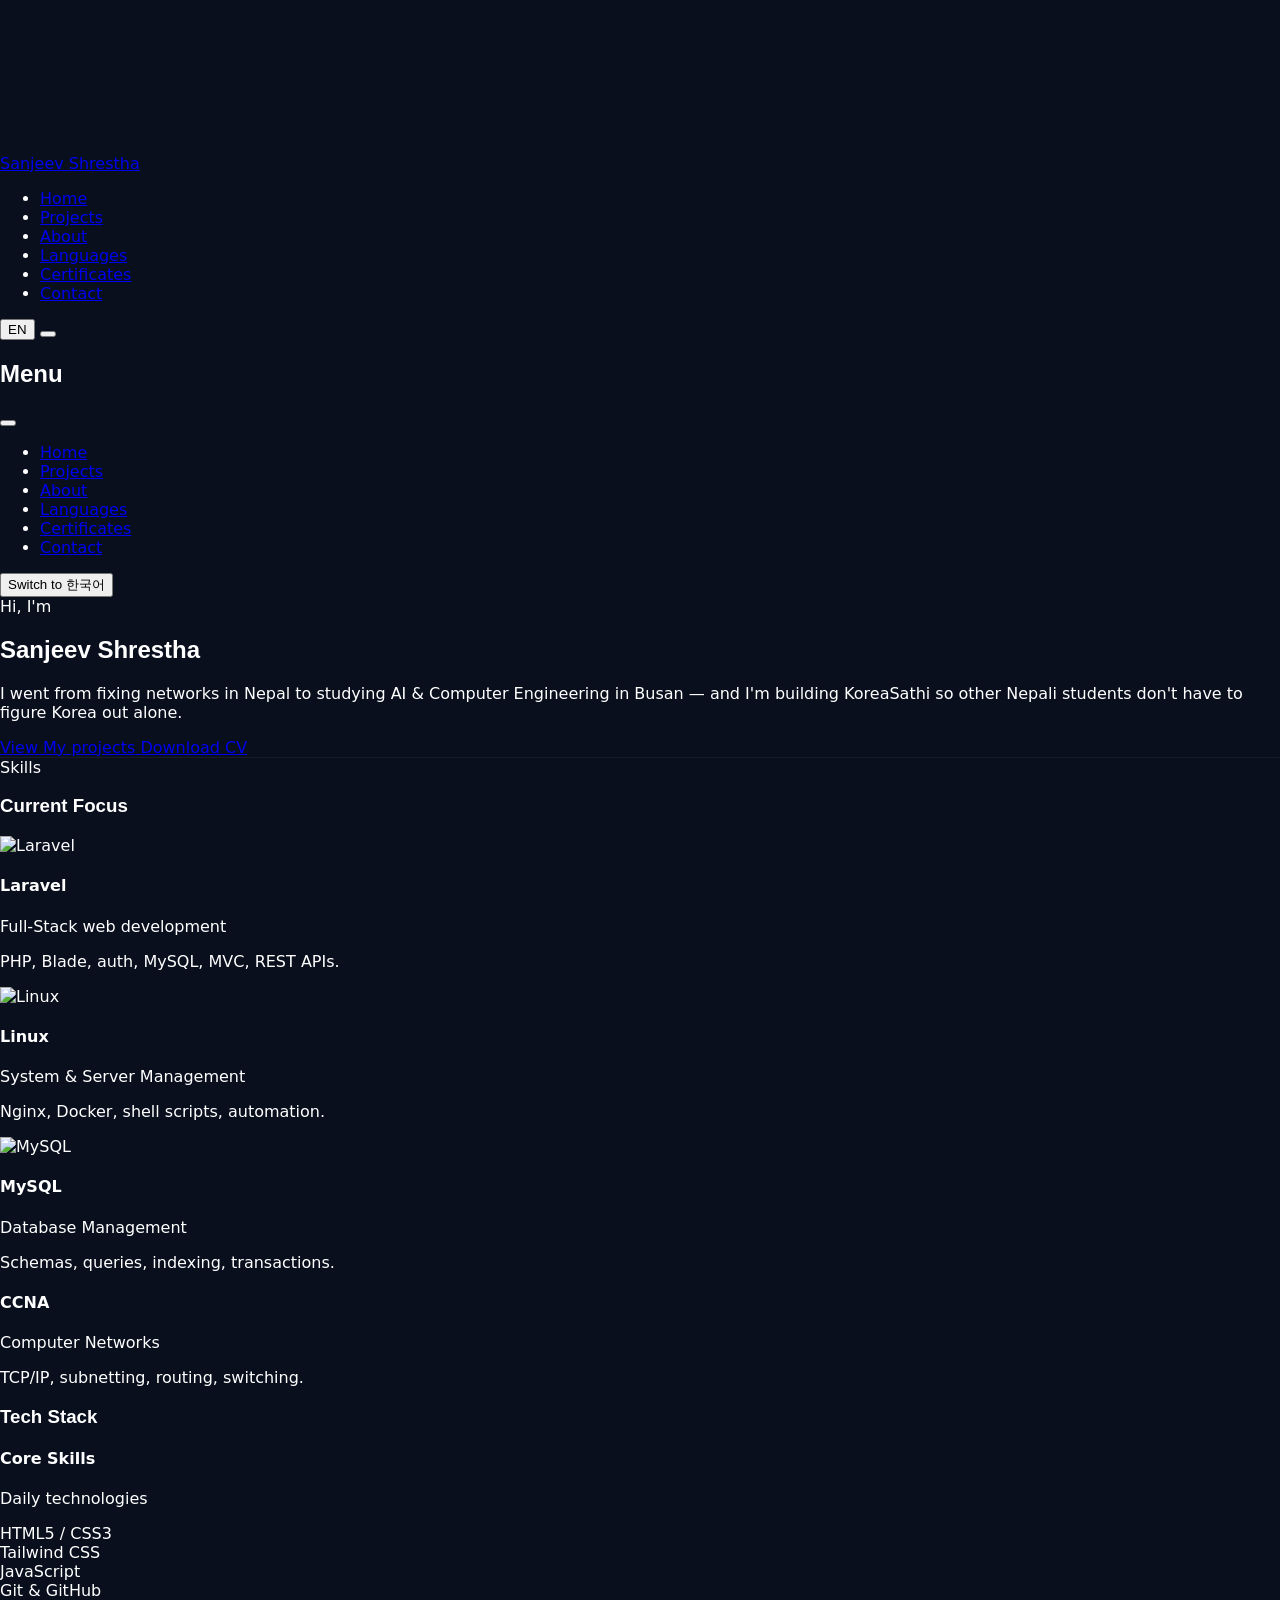
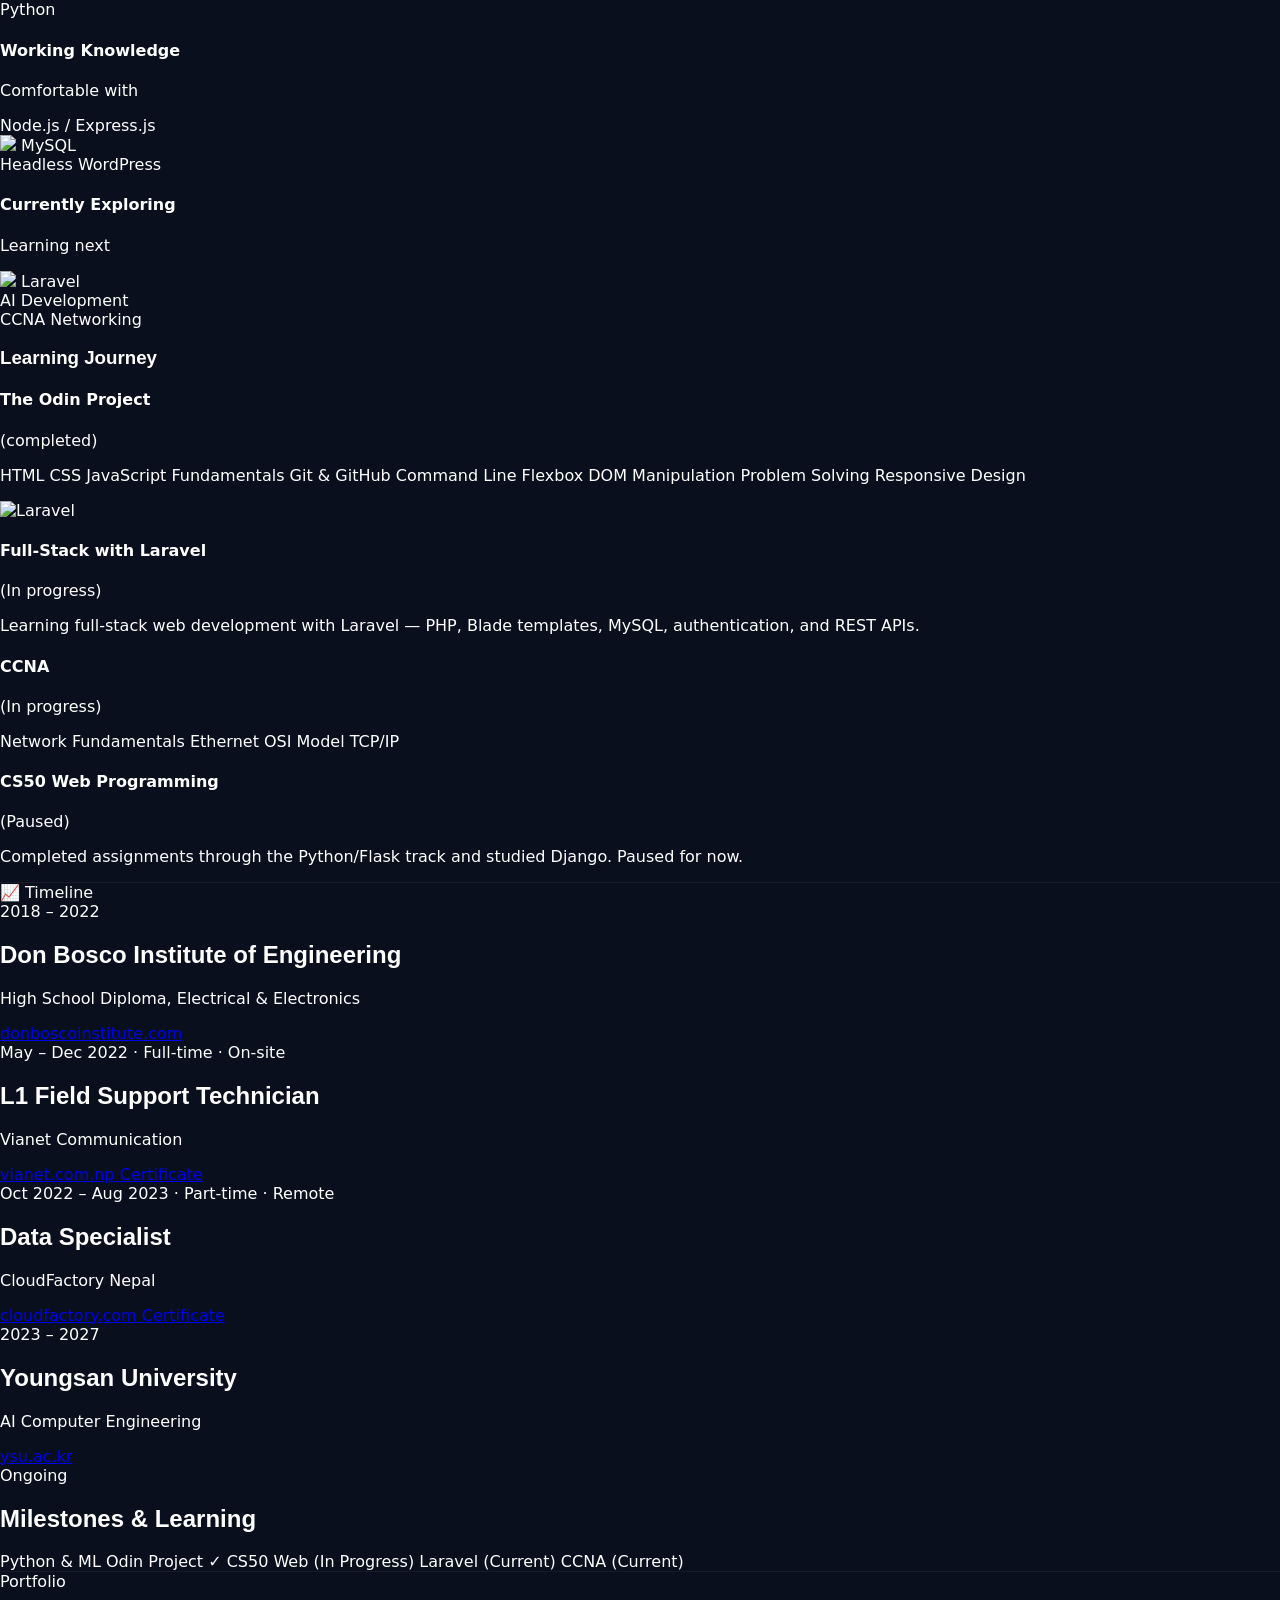
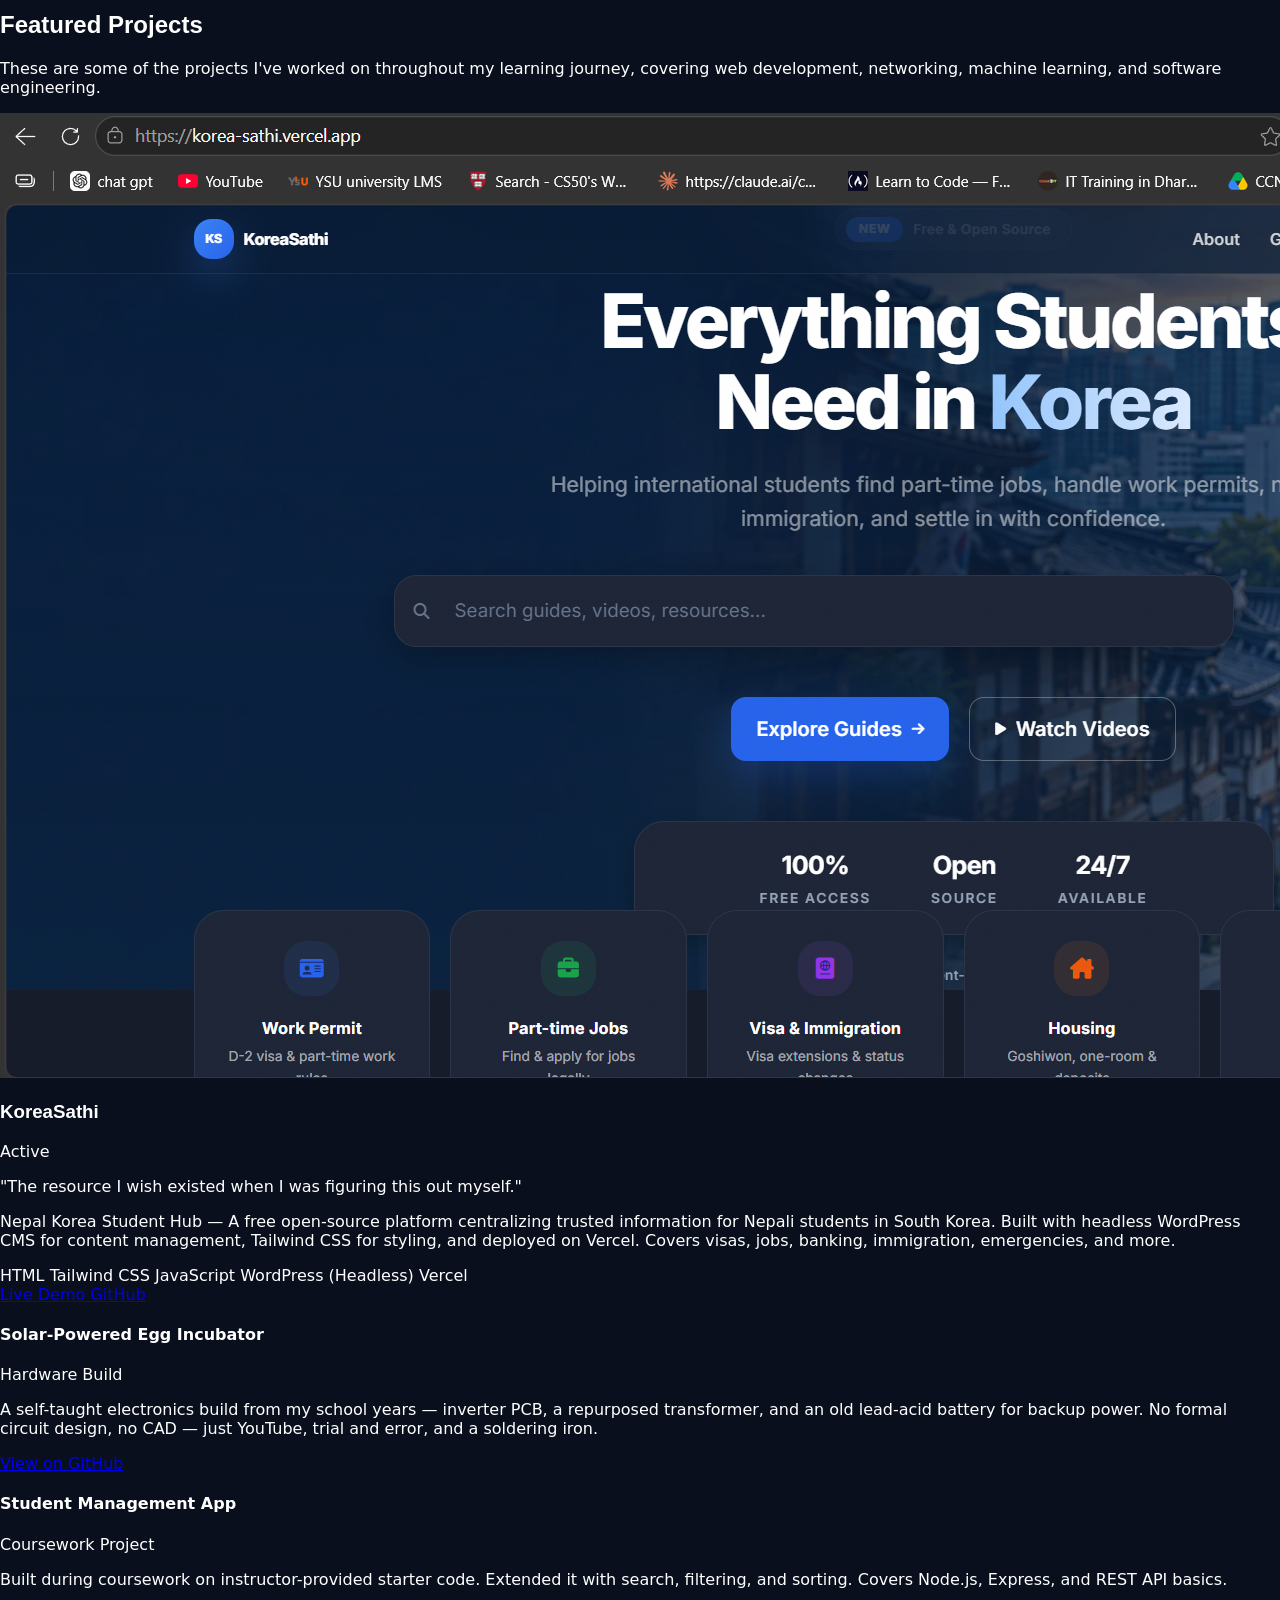
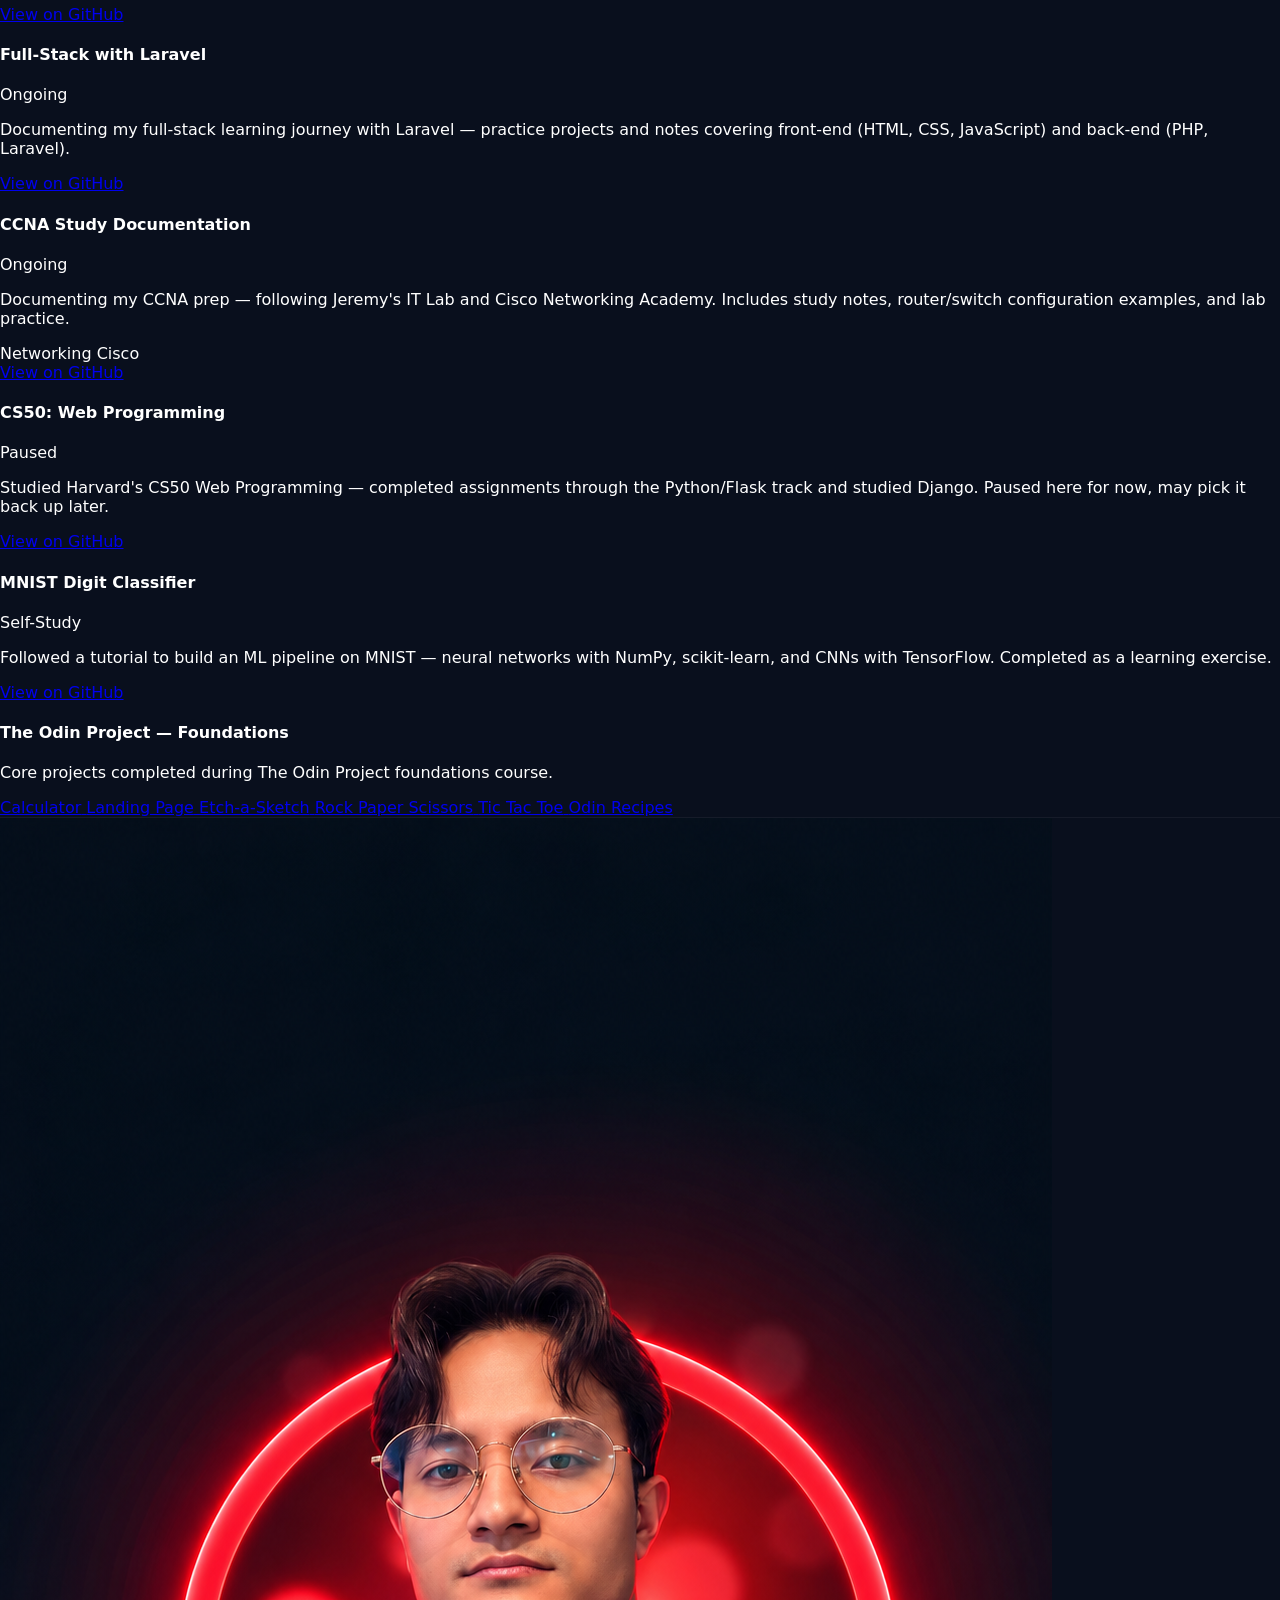
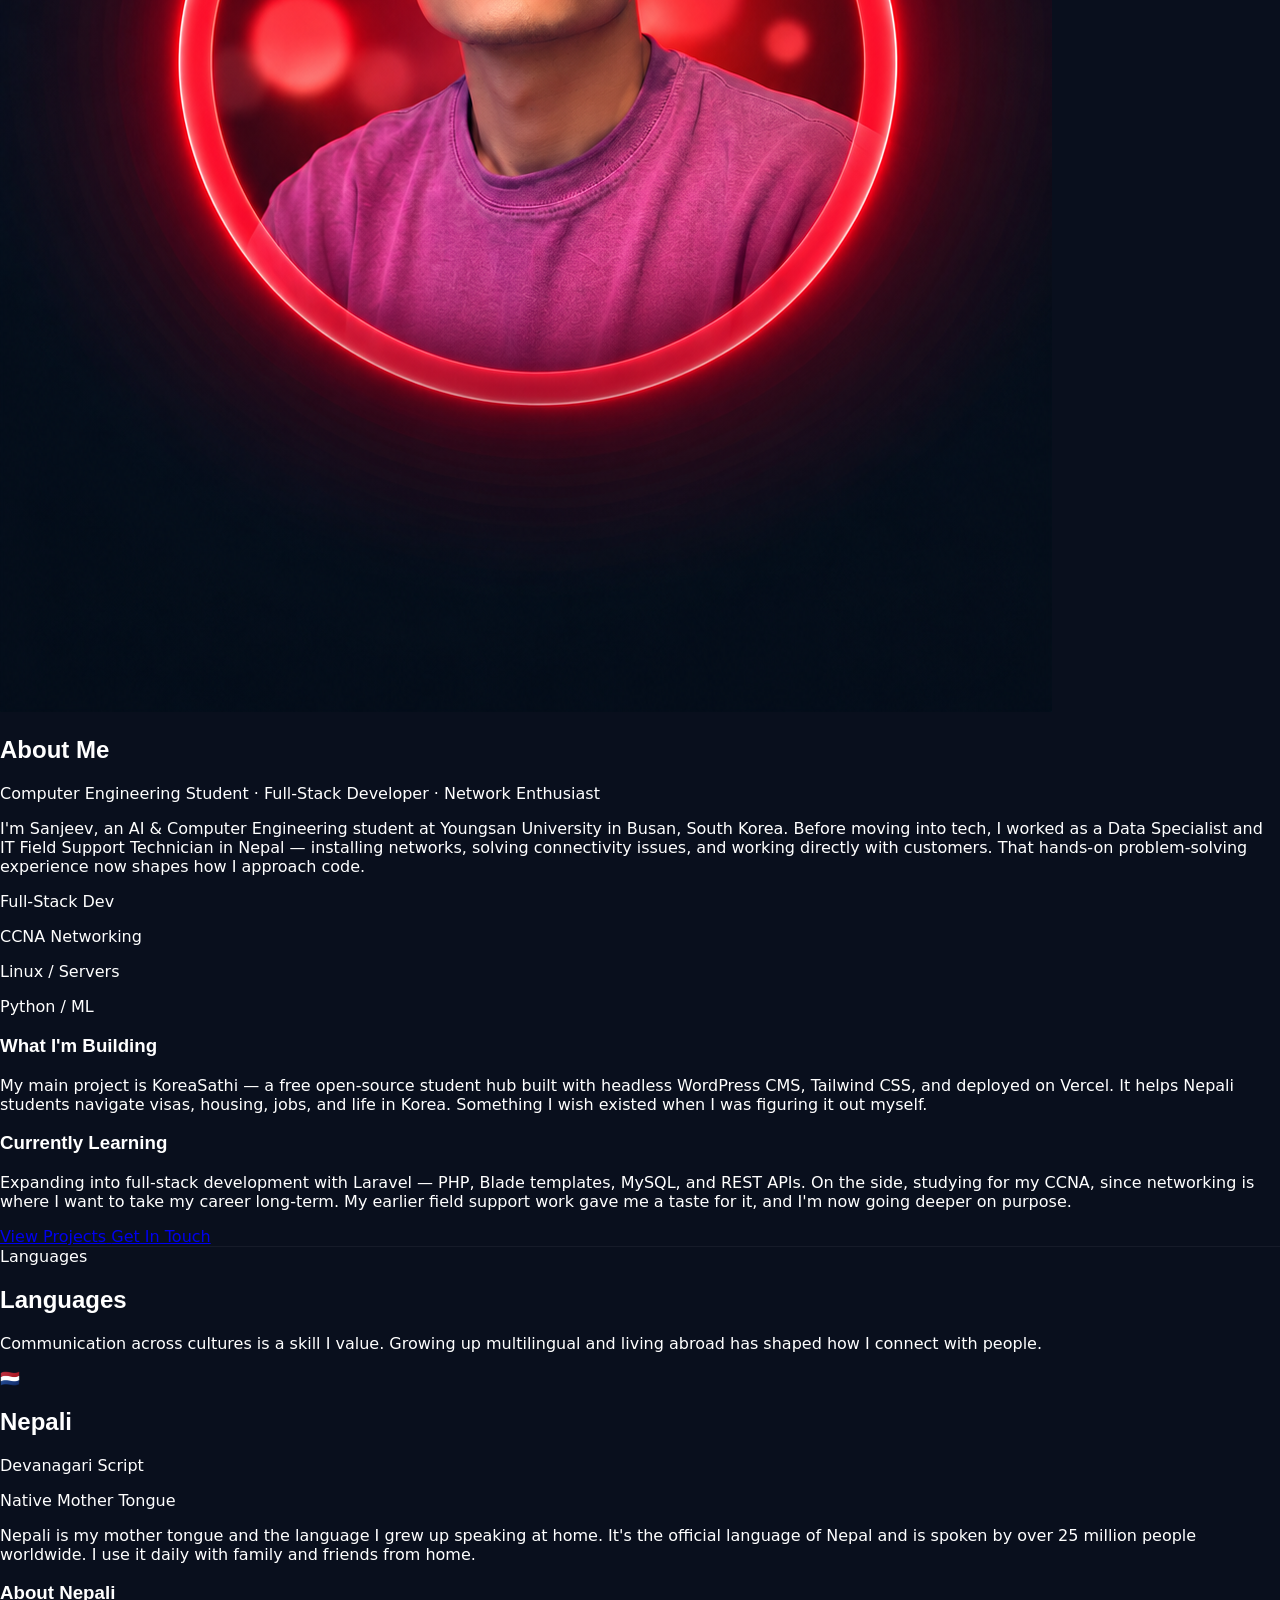
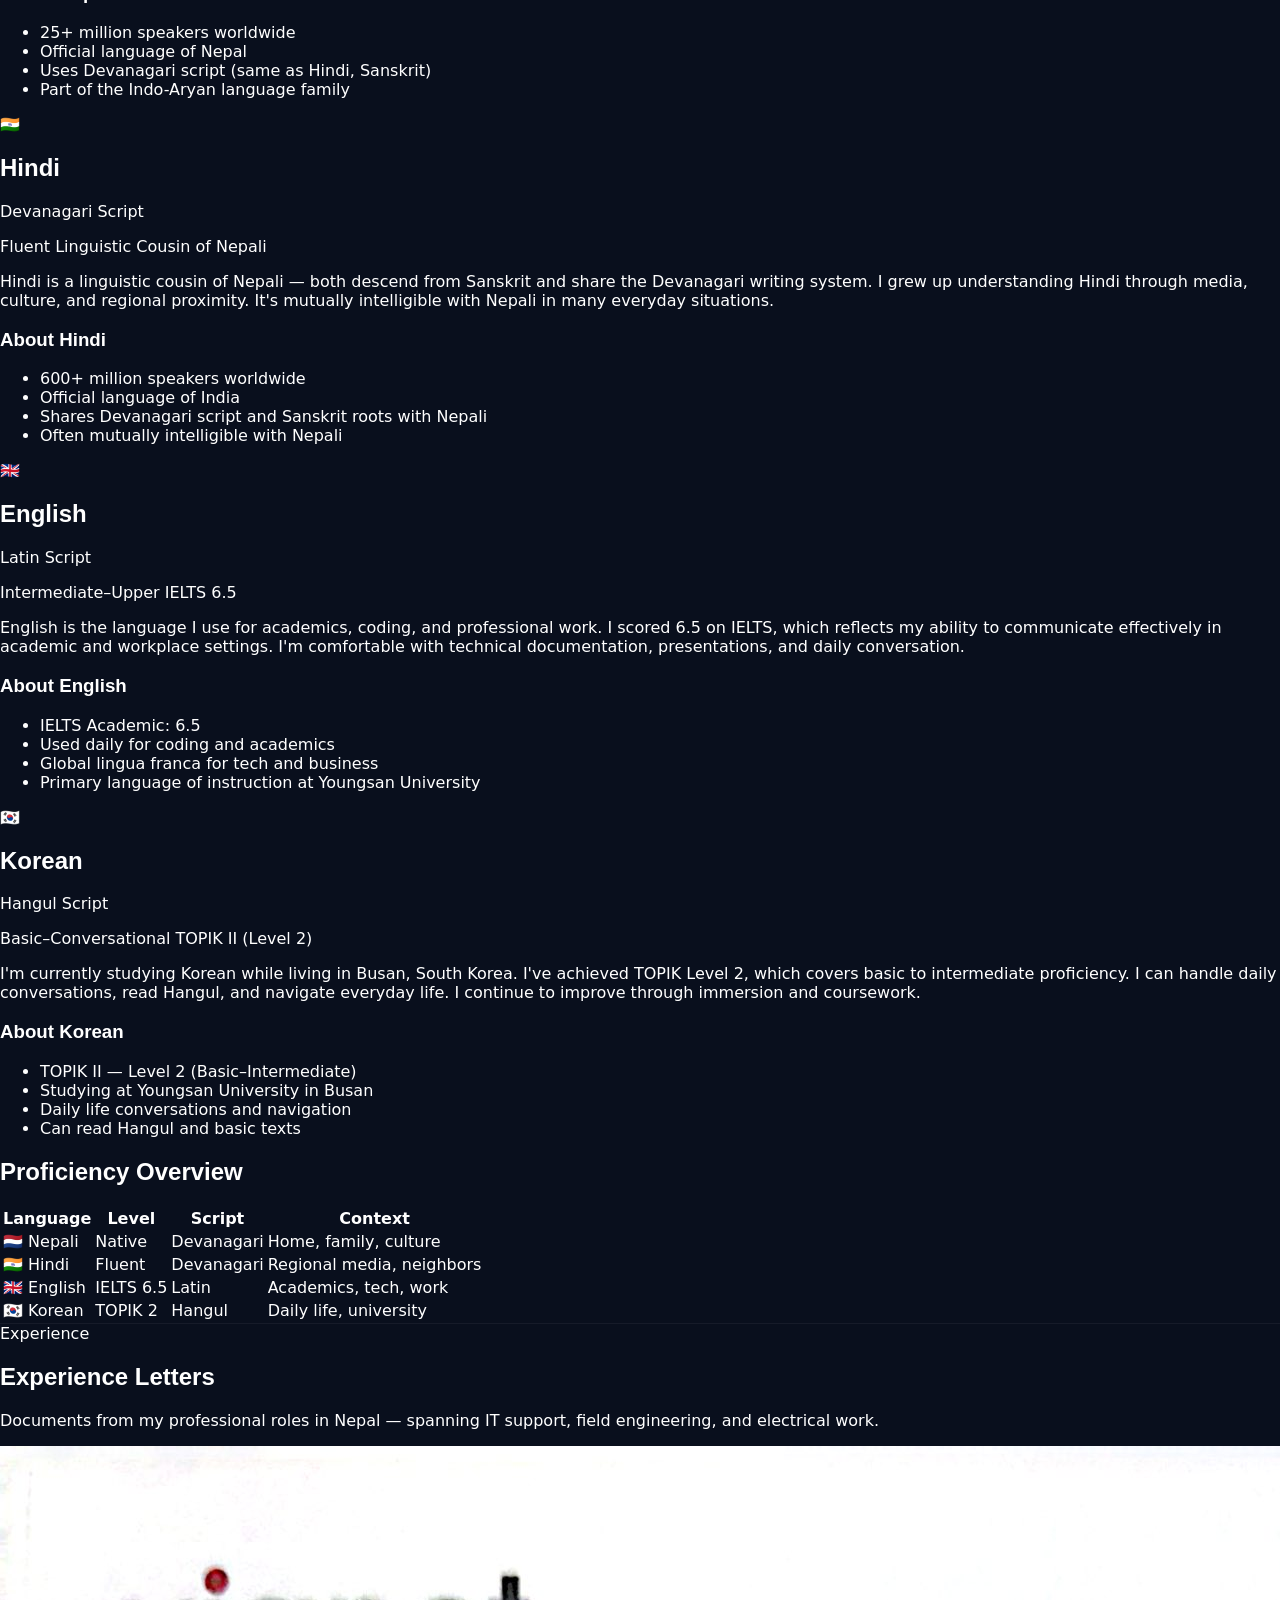
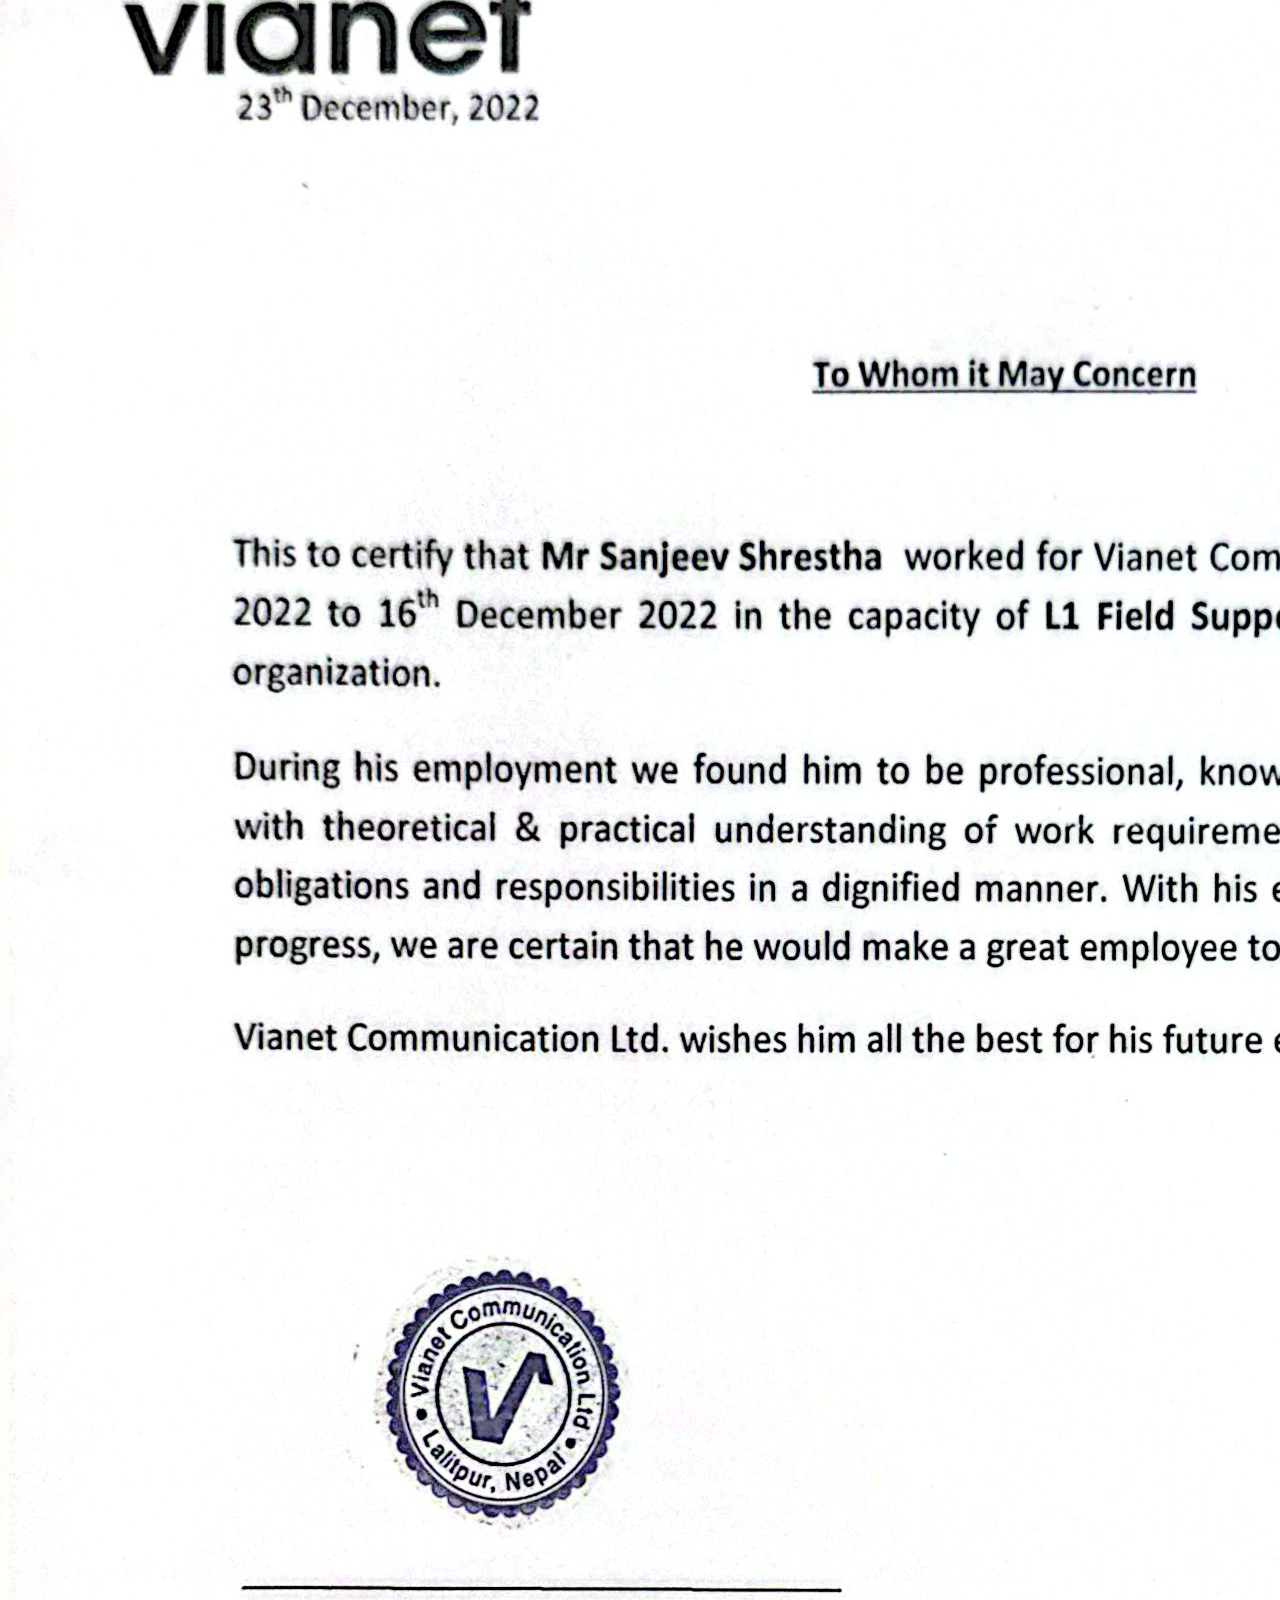
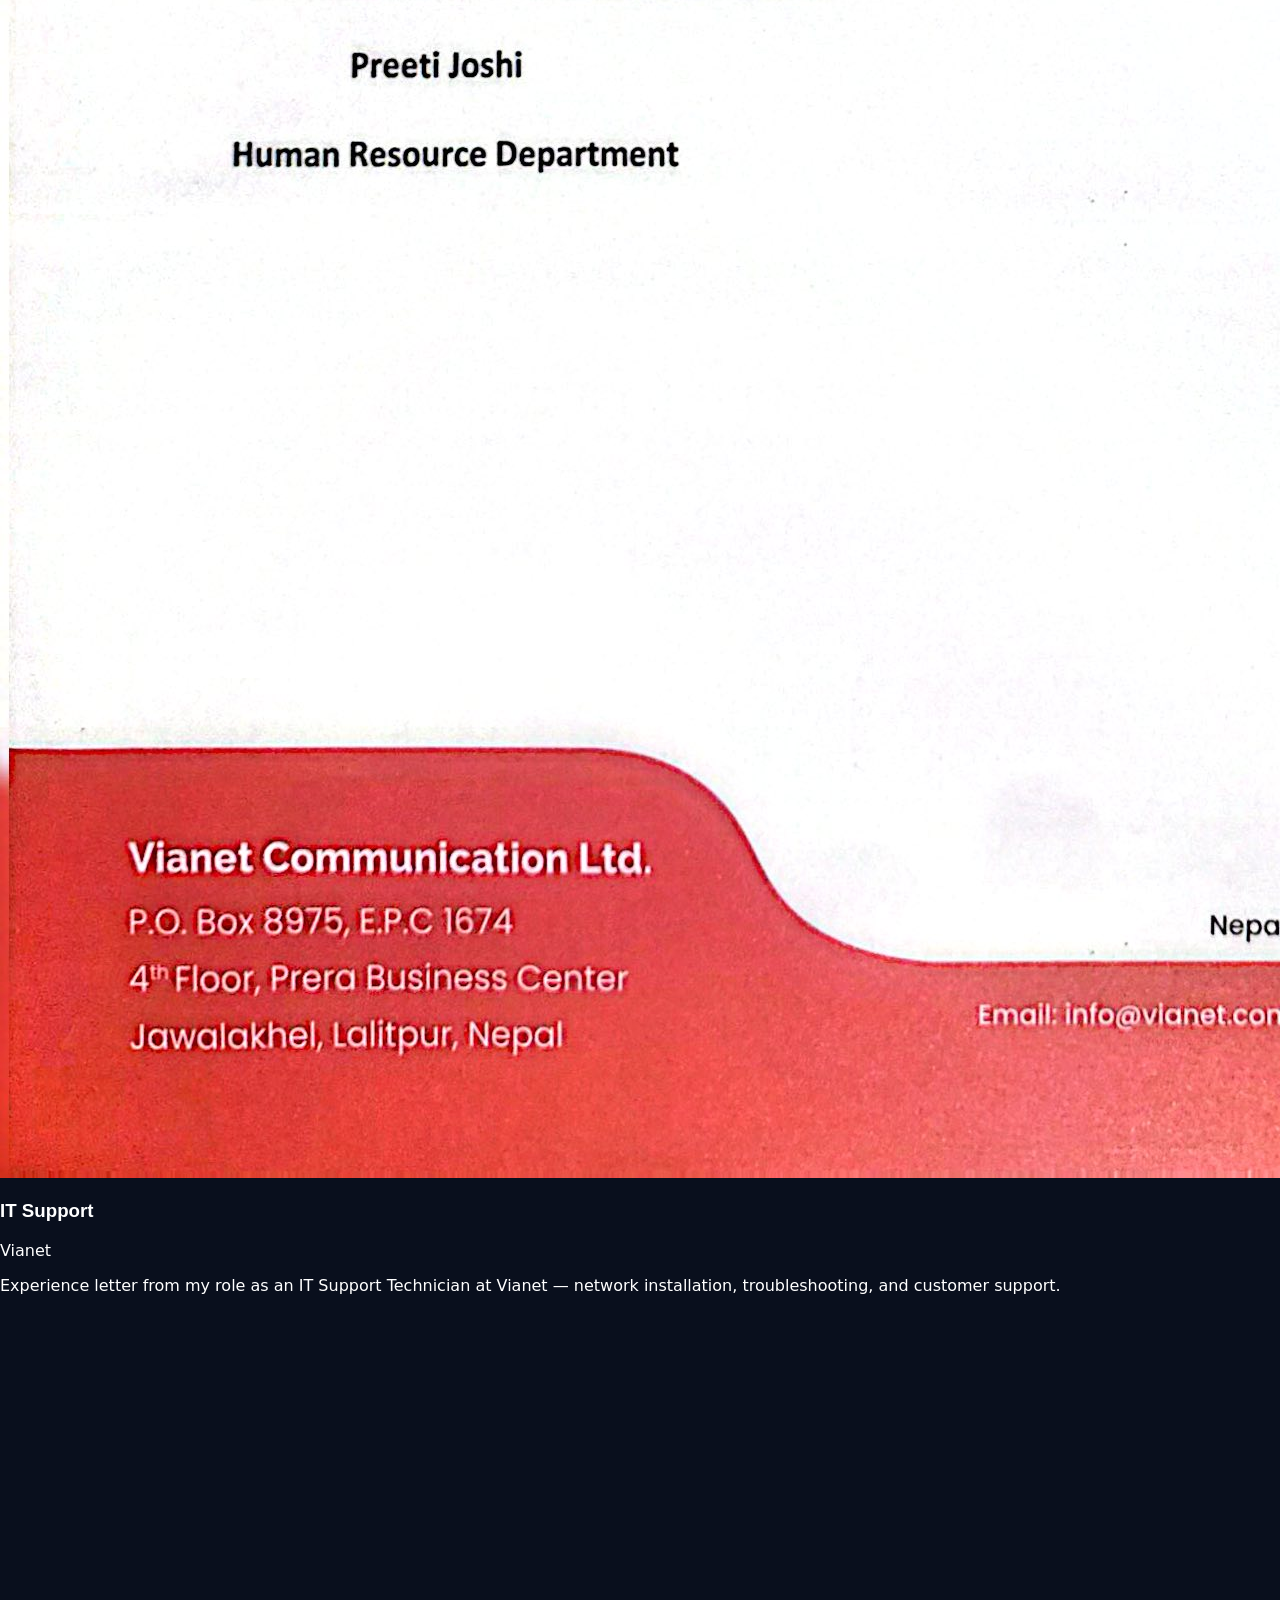
==== commit 86ec5b76: "feat: hero interactivity, scroll animations, performance optimizations Hero section: - Parallax back" ====
--- a/index.html
+++ b/index.html
@@ -14,9 +14,9 @@
     crossorigin="anonymous" referrerpolicy="no-referrer" />
   <link rel="preconnect" href="https://fonts.googleapis.com">
   <link rel="preconnect" href="https://fonts.gstatic.com" crossorigin>
-  <link href="https://fonts.googleapis.com/css2?family=Noto+Sans+KR:wght@400;500;700&display=swap" rel="stylesheet">
-  <script src="js/translations.js?v=3"></script>
-  <script src="js/i18n.js?v=3"></script>
+  <link href="https://fonts.googleapis.com/css2?family=Noto+Sans+KR:wght@400;500;700&family=Space+Grotesk:wght@500;700&display=swap" rel="stylesheet">
+  <script defer src="https://cdnjs.cloudflare.com/ajax/libs/three.js/r128/three.min.js"></script>
+  <script defer src="https://cdn.jsdelivr.net/npm/animejs@3.2.2/lib/anime.min.js"></script>
   <script>
     (function() {
       var saved = localStorage.getItem('lang');
@@ -34,6 +34,8 @@
 </head>
 
 <body style="font-family: 'Noto Sans KR', system-ui, -apple-system, sans-serif;" class="bg-[var(--bg-color)] text-white">
+
+  <canvas id="particle-canvas" class="fixed inset-0 z-0 pointer-events-none"></canvas>
 
   <nav class="fixed top-0 left-0 z-50 w-full border-b border-white/10 bg-[var(--bg-color)]/90 backdrop-blur">
     <div class="container mx-auto flex items-center justify-between px-4 py-4">
@@ -85,6 +87,7 @@
          HOME
     ═══════════════════════════════════════════ -->
     <section id="home" class="relative min-h-screen overflow-hidden bg-cover bg-no-repeat bg-[url('images/bg_v.png')] bg-[center_top_15%] md:bg-[url('images/bg_h.png')] md:bg-[right_center]">
+      <div id="hero-glow" class="pointer-events-none absolute inset-0 z-[1] opacity-0 transition-opacity duration-300" style="background: radial-gradient(600px circle at 50% 50%, rgba(255,107,87,0.14), transparent 60%);"></div>
       <div class="absolute inset-0 bg-slate-950/50"></div>
       <div class="relative z-10 flex min-h-screen flex-col">
         <div class="container mx-auto px-4">
@@ -129,12 +132,12 @@
         <div class="grid grid-cols-1 gap-6 xl:grid-cols-12">
 
           <!-- LEFT COLUMN -->
-          <div class="flex flex-col gap-6 xl:col-span-6">
+          <div class="flex flex-col gap-6 xl:col-span-6" style="min-height: 600px;">
 
             <!-- Current Focus -->
             <!-- We'll add this next -->
              <!-- ================= Current Focus ================= -->
-<div class="rounded-xl border border-white/20 bg-[var(--bg-color)]/70 backdrop-blur-sm p-4 flex-1 flex flex-col">
+<div class="rounded-xl border border-white/20 bg-[var(--bg-color)]/70 backdrop-blur-sm p-4 h-1/2 flex flex-col">
 
   <h3 class="mb-4 flex items-center gap-2 text-sm font-semibold uppercase tracking-wider text-gray-300">
     <i class="fa-solid fa-bullseye text-[#FF6B57]"></i>
@@ -160,6 +163,11 @@
         data-i18n="home.focus_laravel_desc">
         Full-Stack Web Development
       </p>
+      <p
+        class="mt-1.5 text-xs leading-4 text-gray-400"
+        data-i18n="home.focus_laravel_ext">
+        Building full-stack apps with PHP, Blade templates, authentication, and REST APIs.
+      </p>
 
     </div>
 
@@ -180,6 +188,11 @@
         data-i18n="home.focus_linux_desc">
         Server Management
       </p>
+      <p
+        class="mt-1.5 text-xs leading-4 text-gray-400"
+        data-i18n="home.focus_linux_ext">
+        Managing servers, configuring services, and automating deployments.
+      </p>
 
     </div>
 
@@ -200,6 +213,11 @@
         data-i18n="home.focus_mysql_desc">
         Database Design
       </p>
+      <p
+        class="mt-1.5 text-xs leading-4 text-gray-400"
+        data-i18n="home.focus_mysql_ext">
+        Designing relational databases with optimized queries and schemas.
+      </p>
 
     </div>
 
@@ -219,6 +237,11 @@
         data-i18n="home.focus_ccna_desc">
         Networking
       </p>
+      <p
+        class="mt-1.5 text-xs leading-4 text-gray-400"
+        data-i18n="home.focus_ccna_ext">
+        Studying network fundamentals, routing, switching, and TCP/IP protocols.
+      </p>
 
     </div>
 
@@ -229,7 +252,7 @@
             <!-- Tech Stack -->
             <!-- We'll add this after Current Focus -->
              <!-- ================= Tech Stack ================= -->
-<div class="rounded-xl border border-white/20 bg-[var(--bg-color)]/70 backdrop-blur-sm p-4 flex-1 flex flex-col">
+<div class="rounded-xl border border-white/20 bg-[var(--bg-color)]/70 backdrop-blur-sm p-4 h-1/2 flex flex-col">
 
   <h3 class="mb-4 flex items-center gap-2 text-sm font-semibold uppercase tracking-wider text-gray-300">
     <i class="fa-solid fa-layer-group text-[#FF6B57]"></i>
@@ -597,7 +620,6 @@
               <span data-i18n="home.section_timeline">Timeline</span>
             </span>
 
-            <!-- Vertical Timeline -->
             <div class="relative ml-3 pl-6 space-y-7">
               <div class="absolute left-0 top-0 bottom-0 w-[2px] bg-gradient-to-b from-rose-500 via-fuchsia-500 to-violet-500 shadow-[0_0_8px_rgba(217,70,239,.6),0_0_16px_rgba(217,70,239,.3)]"></div>
 
@@ -1481,5 +1503,10 @@
       });
     })();
   </script>
+  <script defer src="js/translations.js?v=4"></script>
+  <script defer src="js/i18n.js?v=4"></script>
+  <script defer src="js/hero-particles.js"></script>
+  <script defer src="js/hero-animations.js"></script>
+  <script defer src="js/scroll-animations.js"></script>
 </body>
 </html>
--- a/style.css
+++ b/style.css
@@ -1,5 +1,3 @@
-
-@import url('https://fonts.googleapis.com/css2?family=Space+Grotesk:wght@500;700&display=swap');
 
 :root{
 
@@ -93,3 +91,19 @@
   background: none;
 }
 
+/* Typing cursor blink */
+.typing-cursor {
+  animation: blink 0.7s step-end infinite;
+  color: var(--primary);
+  font-weight: 300;
+}
+@keyframes blink {
+  50% { opacity: 0; }
+}
+
+/* Scroll animation will-states (JS sets these, CSS fallback) */
+.anim-ready {
+  opacity: 0;
+  will-change: transform, opacity;
+}
+
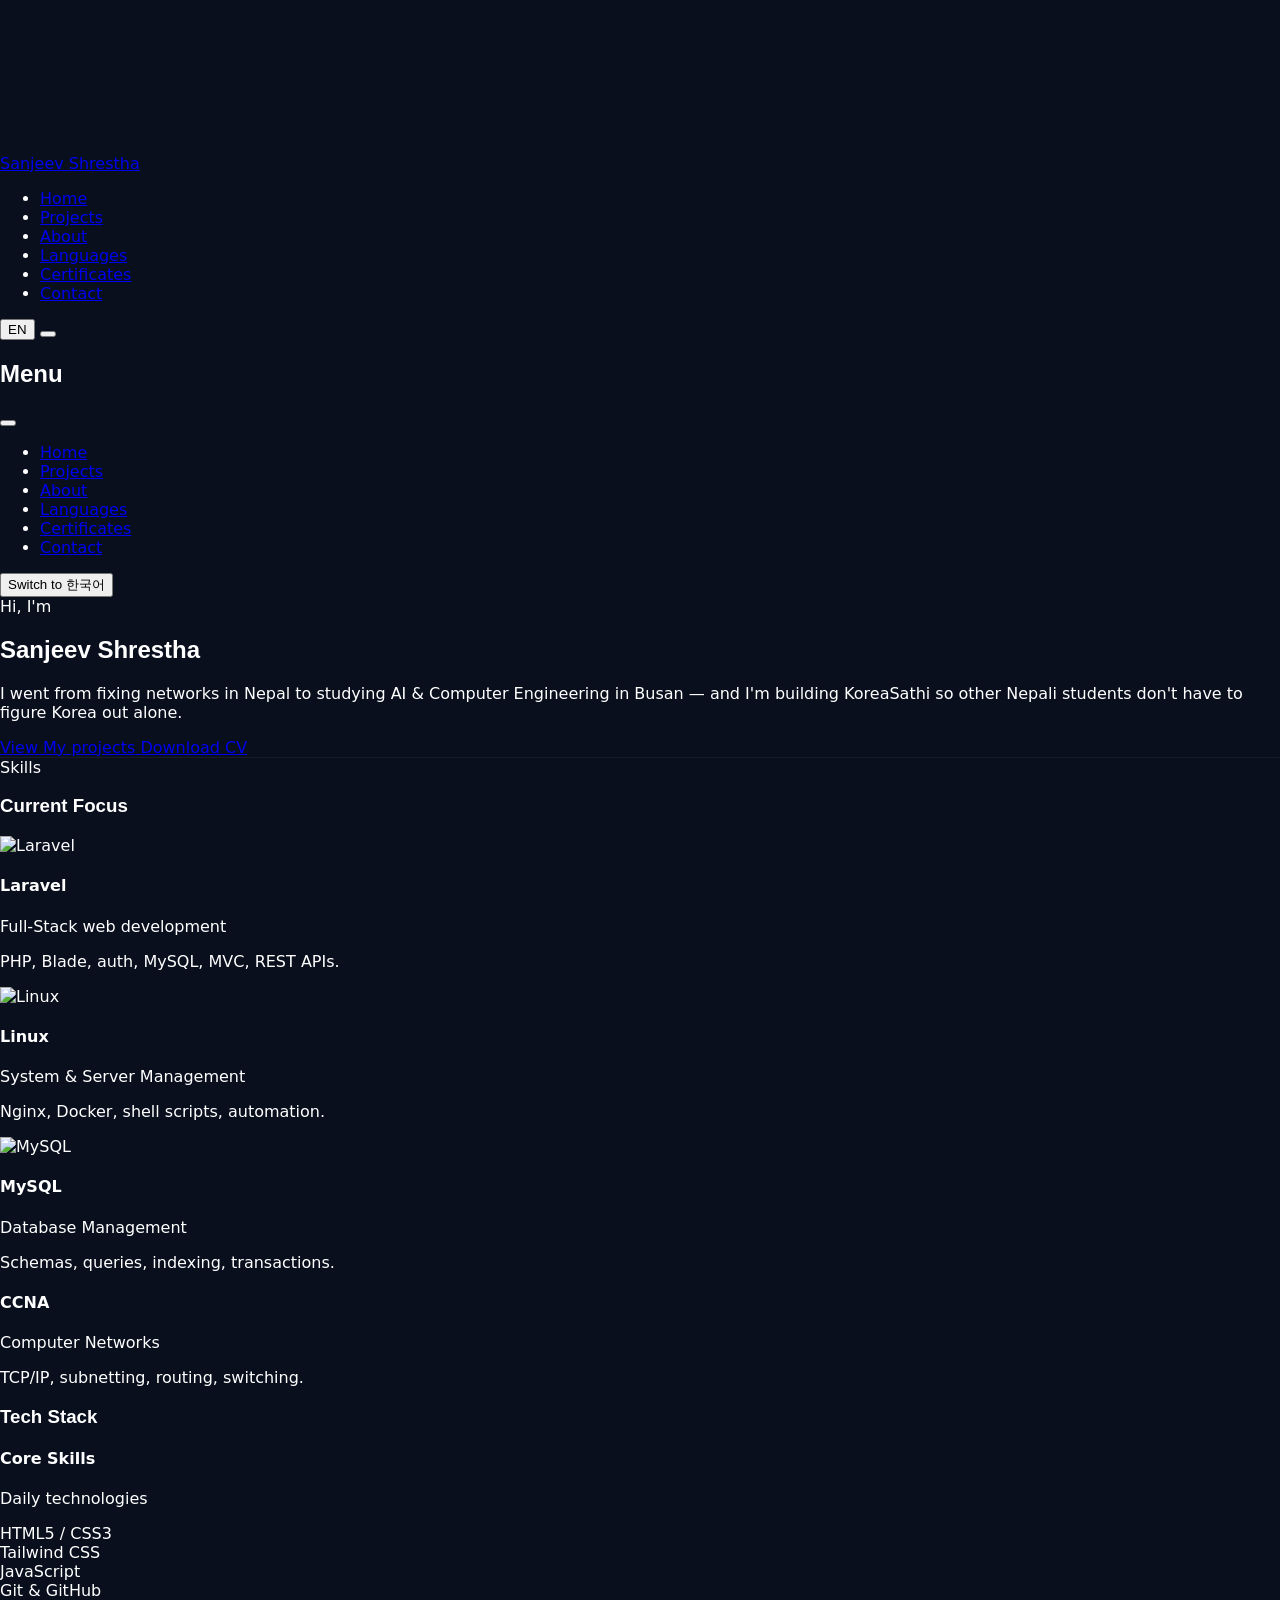
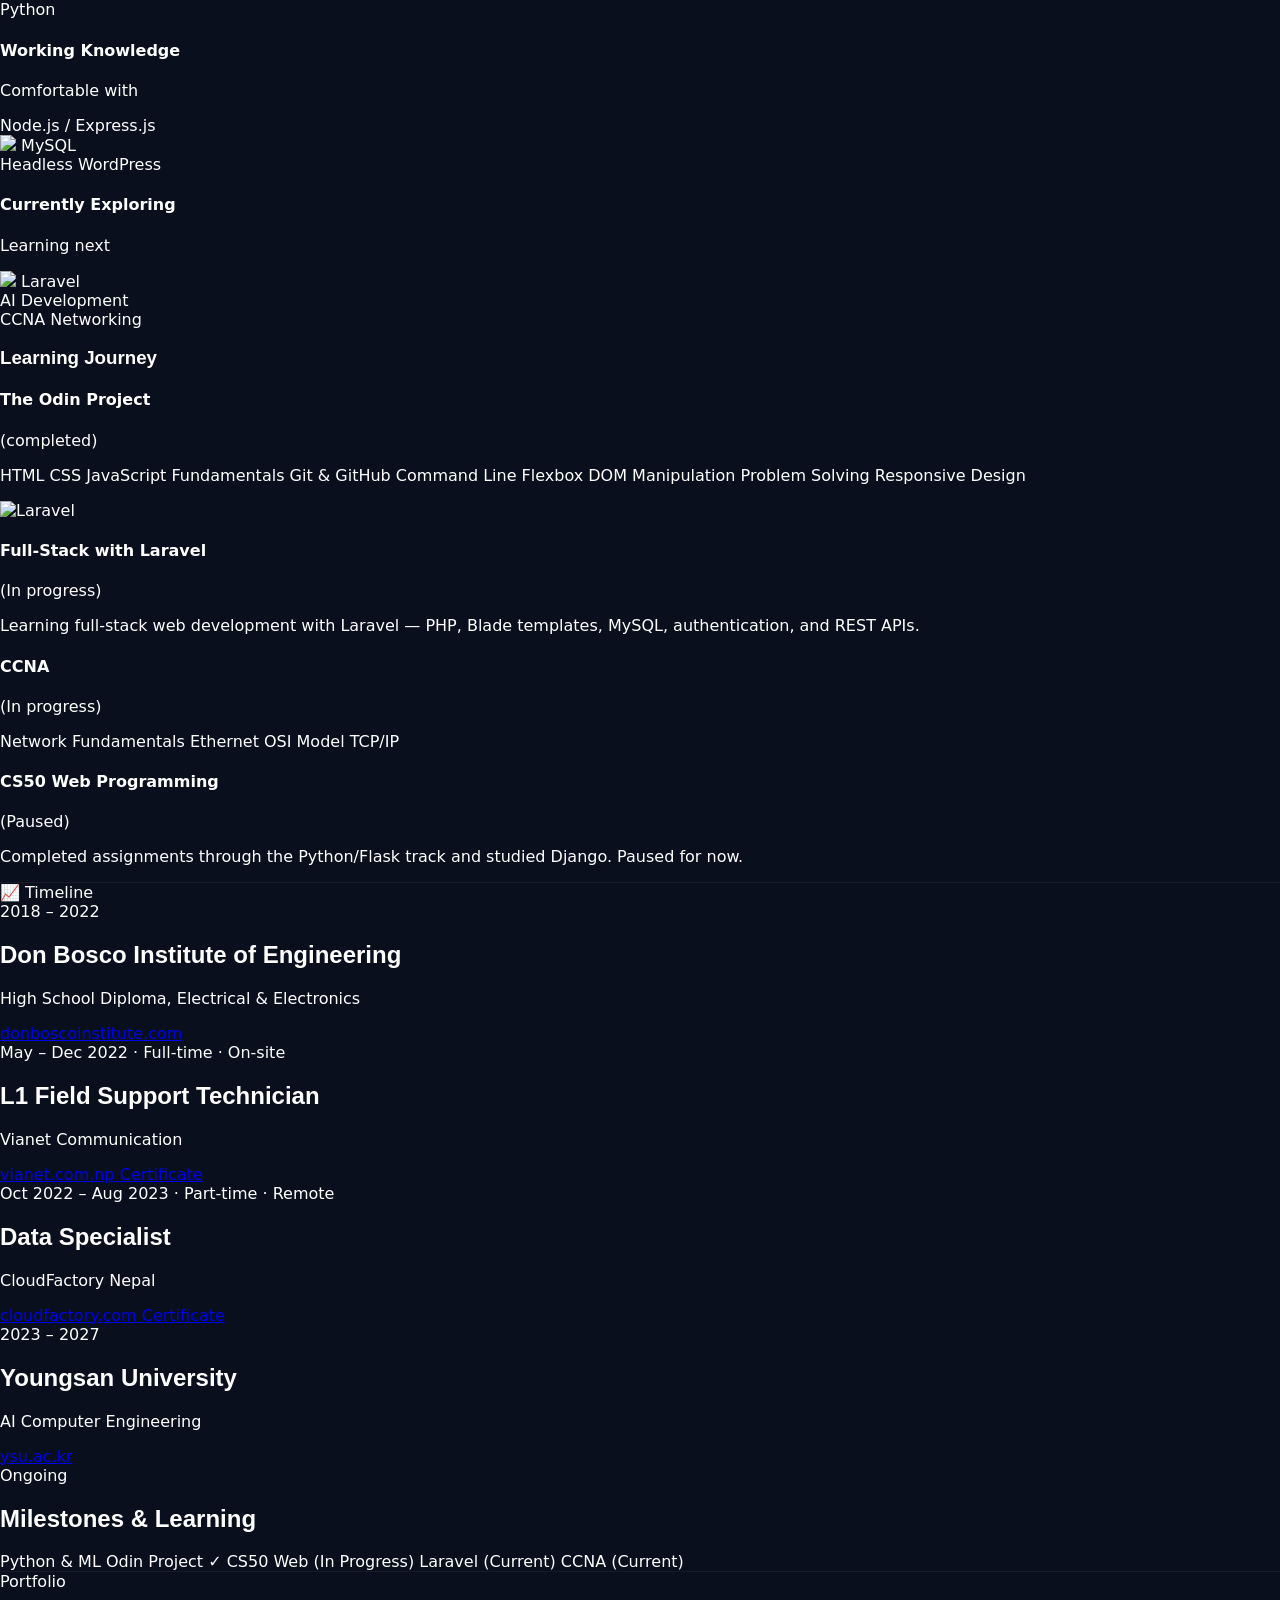
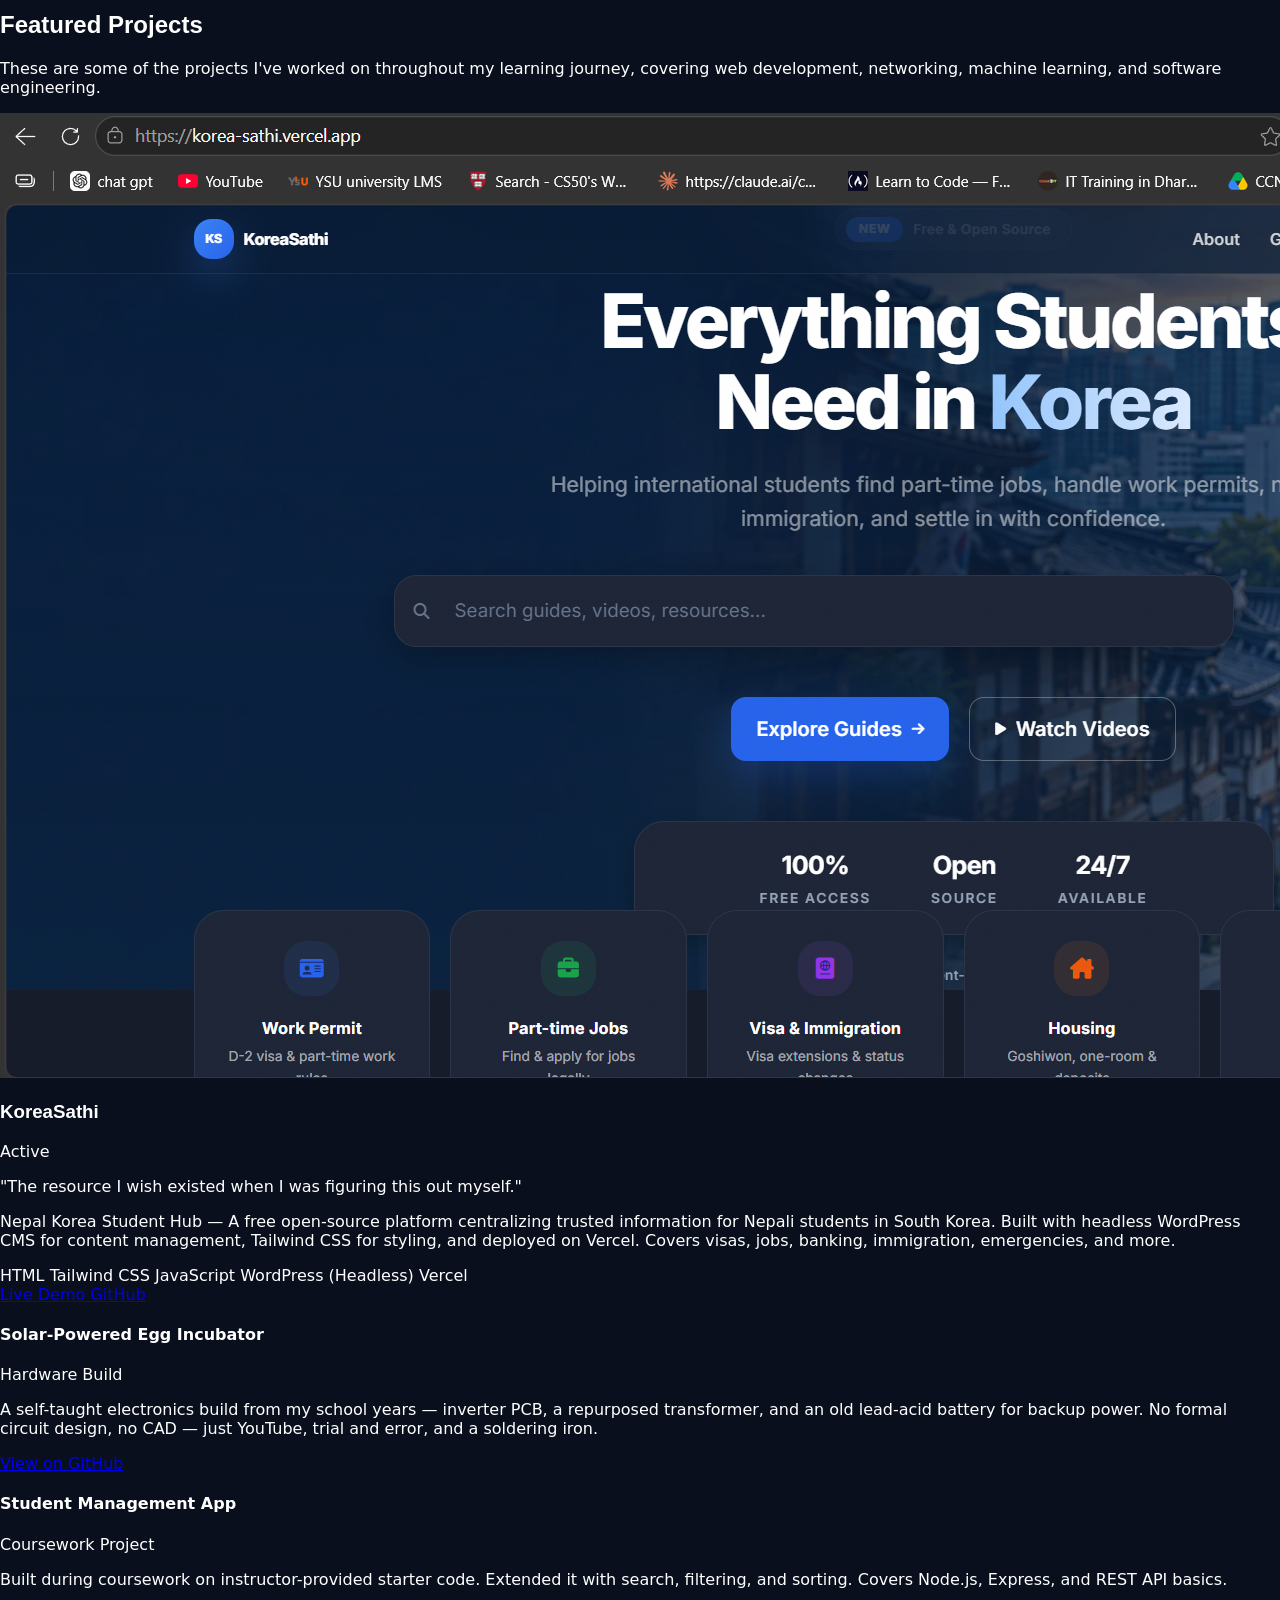
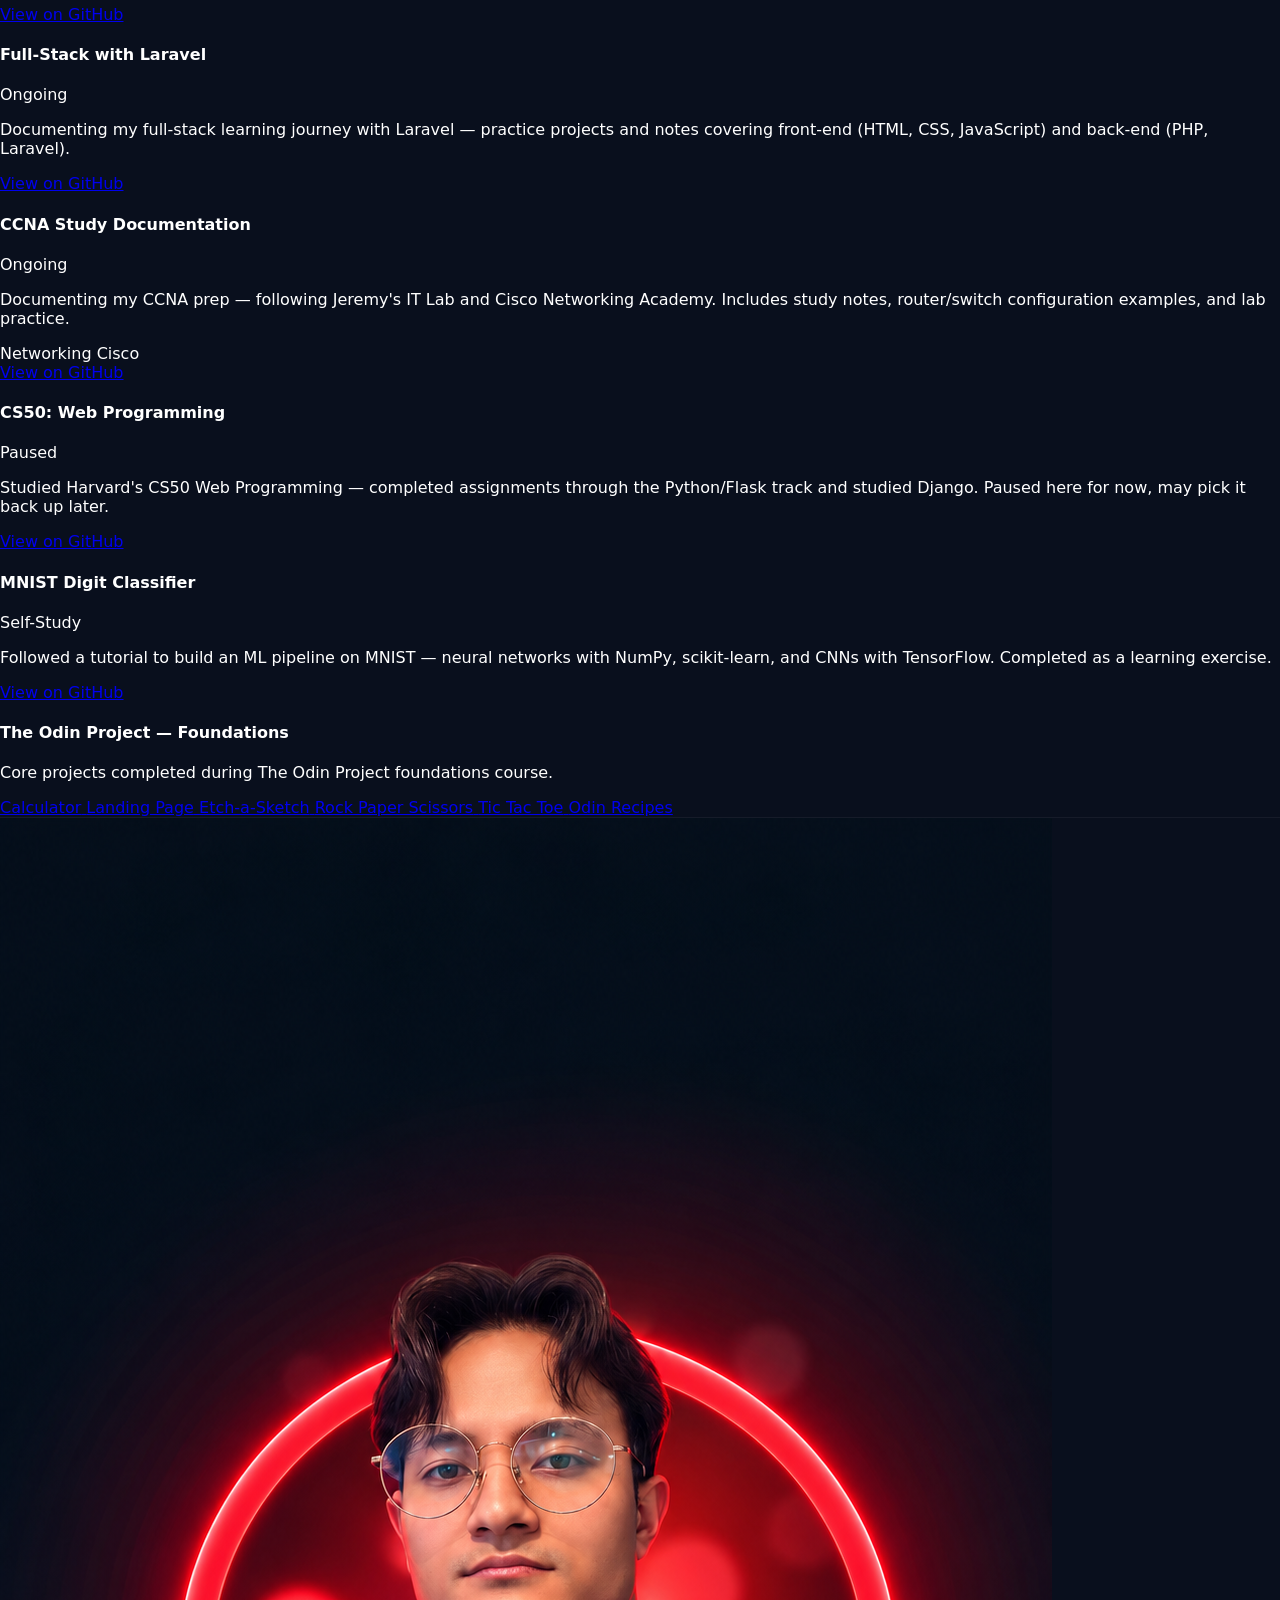
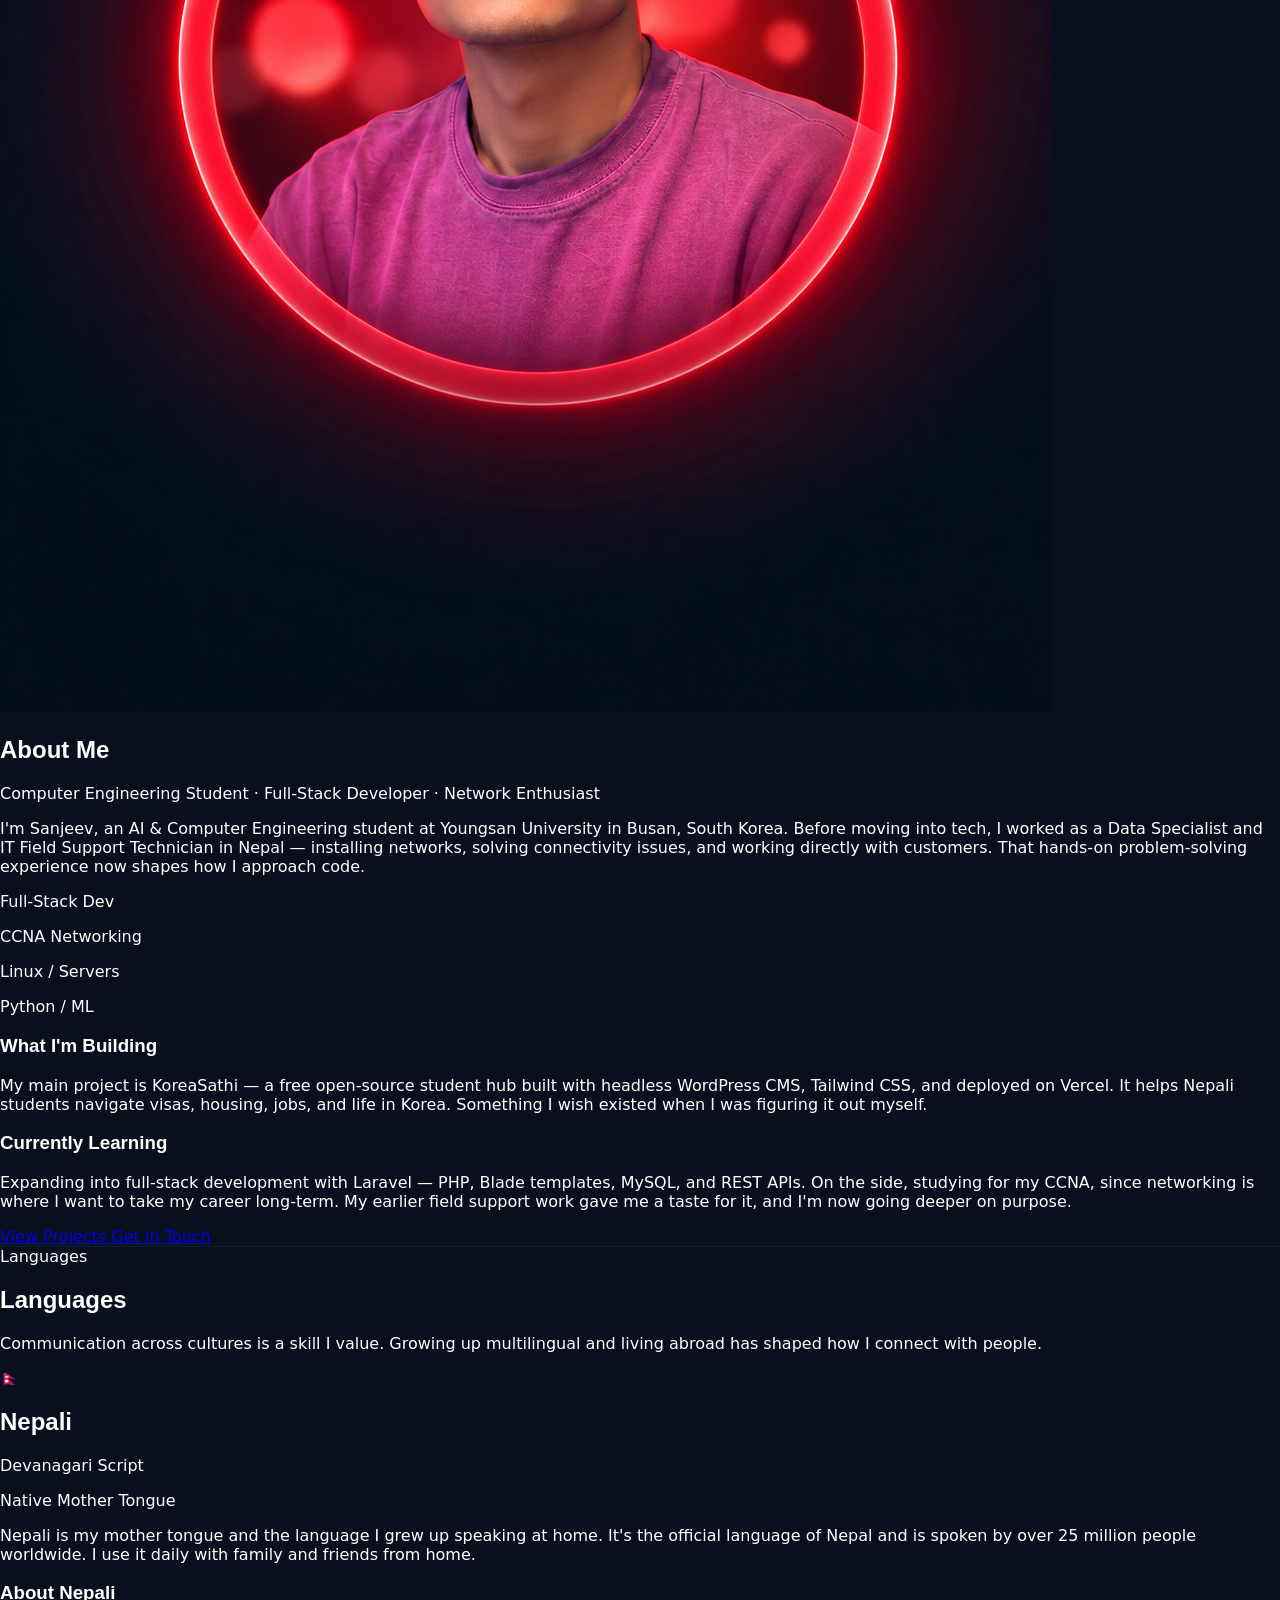
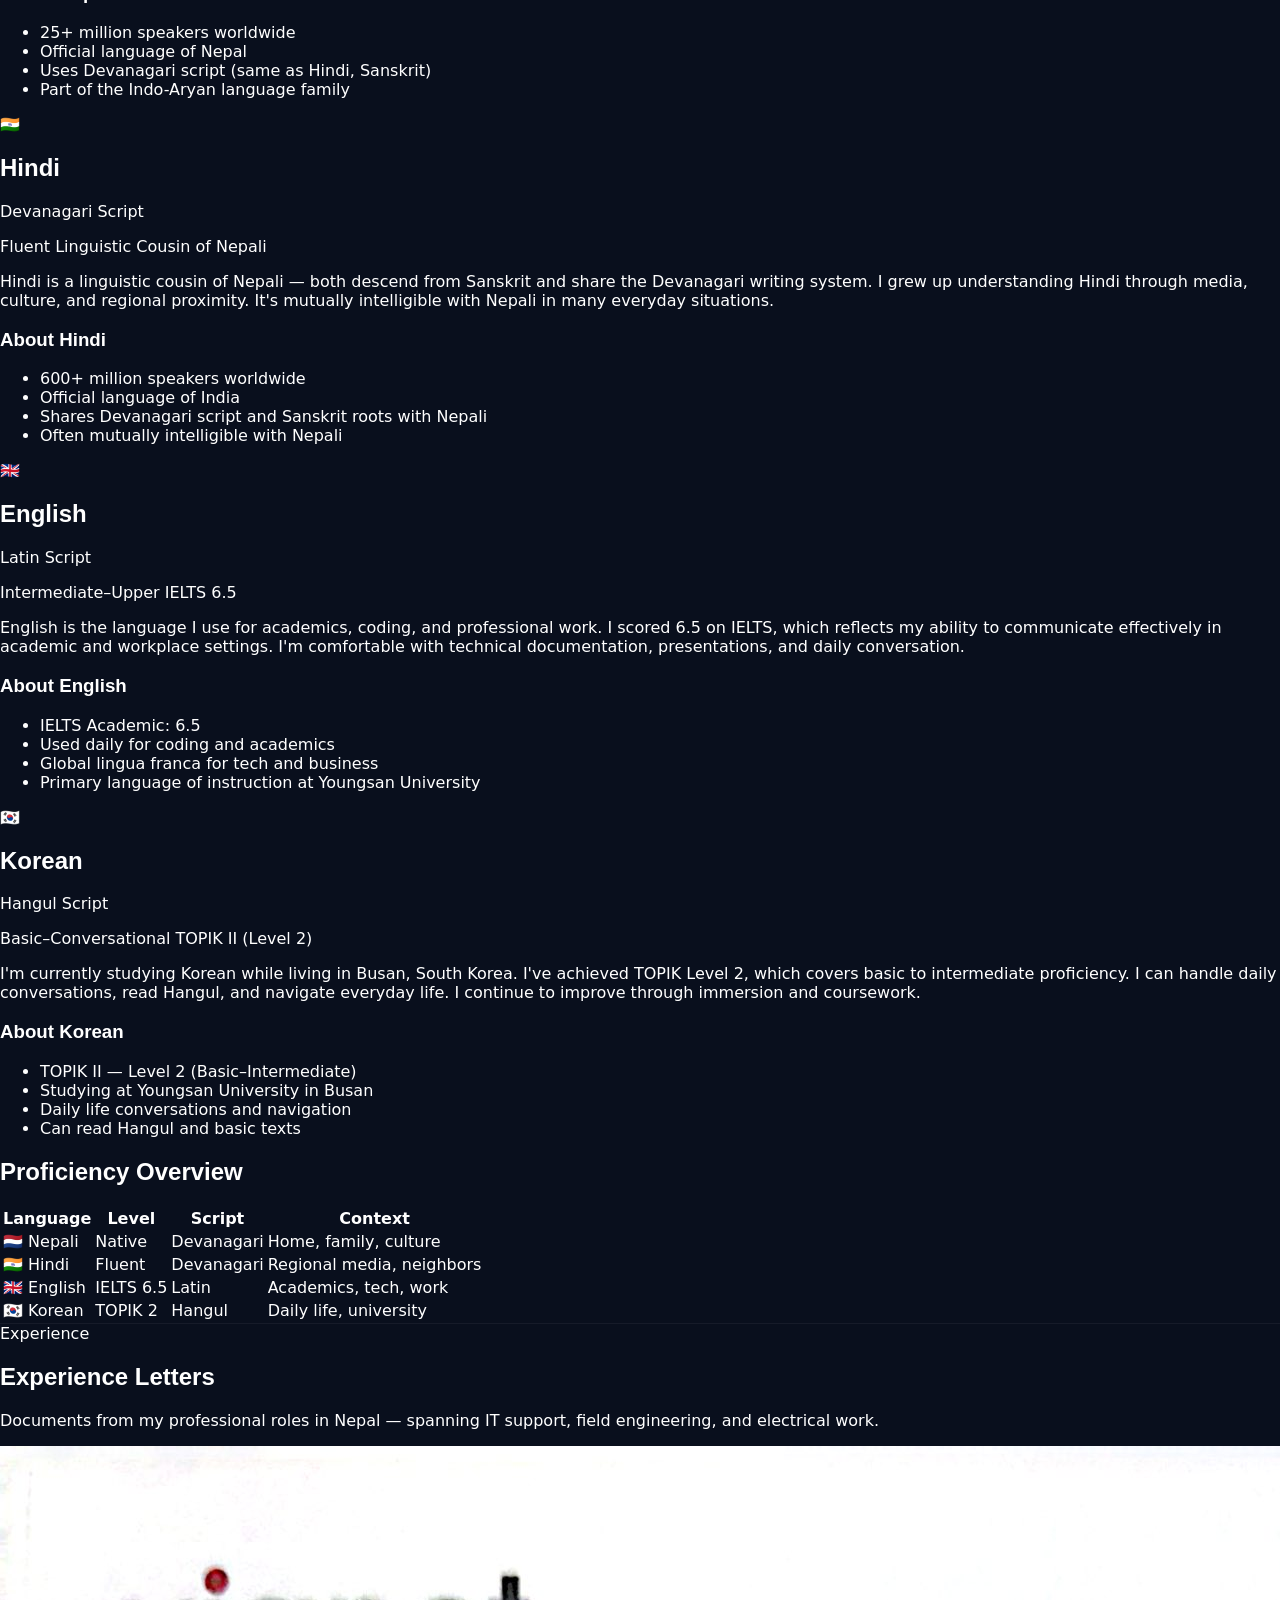
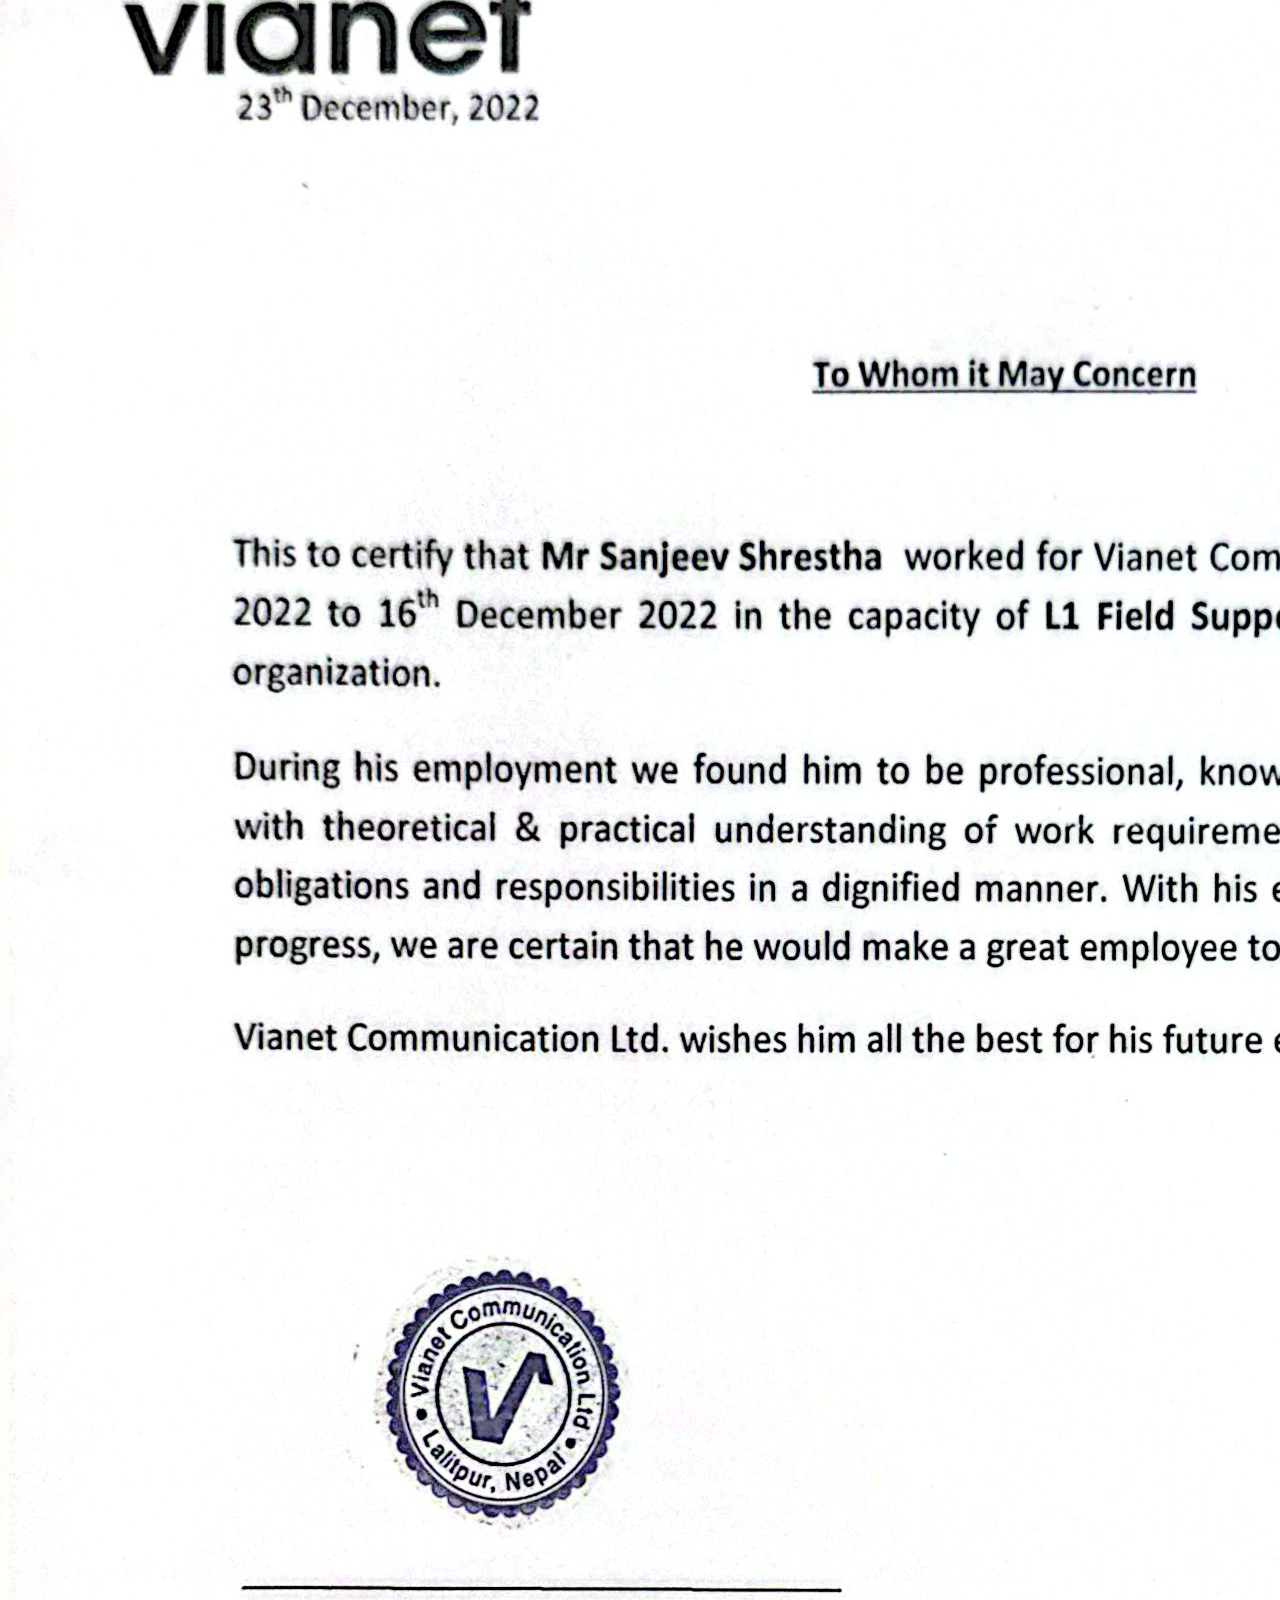
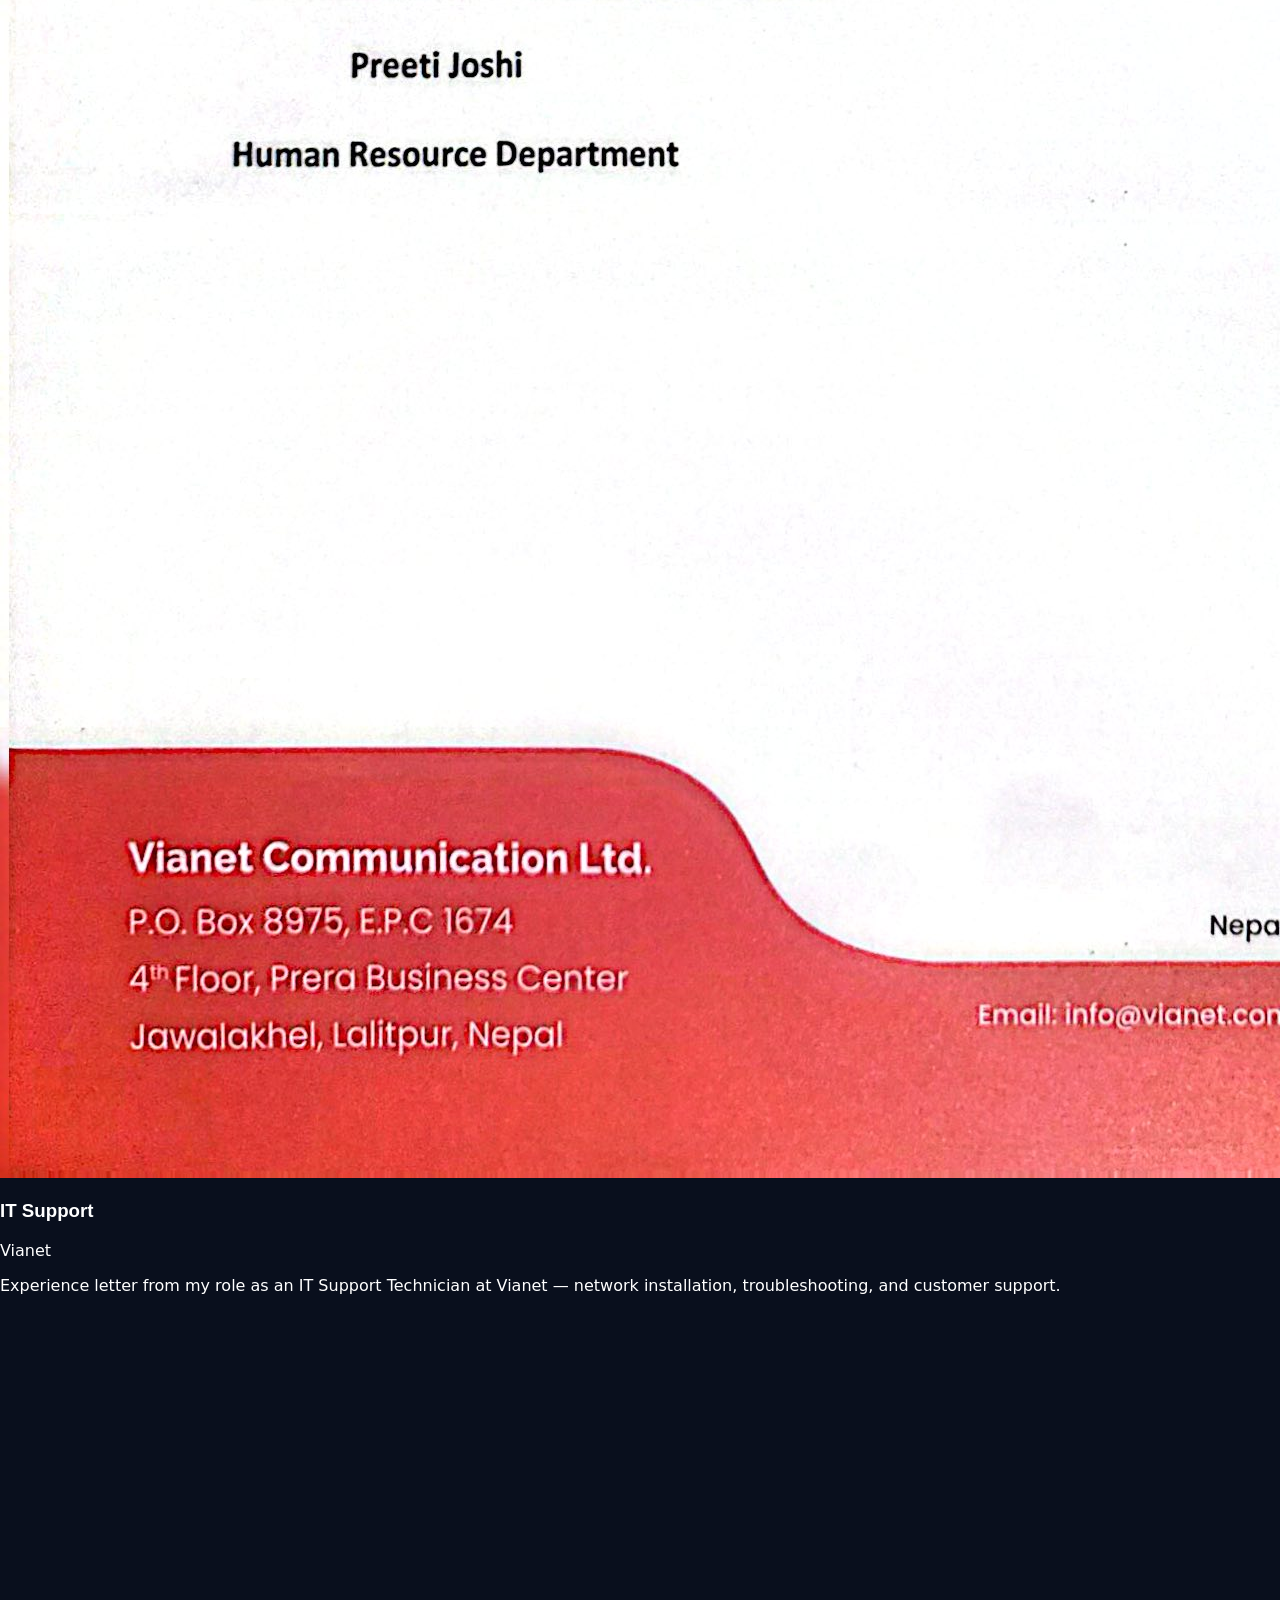
==== commit 46ecec2f: "fix: correct Nepal flag emoji and fix mobile tech stack overflow" ====
--- a/index.html
+++ b/index.html
@@ -252,14 +252,14 @@
             <!-- Tech Stack -->
             <!-- We'll add this after Current Focus -->
              <!-- ================= Tech Stack ================= -->
-<div class="rounded-xl border border-white/20 bg-[var(--bg-color)]/70 backdrop-blur-sm p-4 h-1/2 flex flex-col">
+<div class="rounded-xl border border-white/20 bg-[var(--bg-color)]/70 backdrop-blur-sm p-4 h-1/2 flex flex-col min-h-0">
 
   <h3 class="mb-4 flex items-center gap-2 text-sm font-semibold uppercase tracking-wider text-gray-300">
     <i class="fa-solid fa-layer-group text-[#FF6B57]"></i>
     <span data-i18n="home.section_tech_stack">Tech Stack</span>
   </h3>
 
-  <div class="grid grid-cols-1 gap-3 lg:grid-cols-3 flex-1">
+  <div class="grid grid-cols-1 gap-3 lg:grid-cols-3 flex-1 min-h-0 overflow-y-auto">
 
     <!-- Core Skills -->
     <div class="rounded-lg border border-white/10 bg-[var(--bg-color)]/50 p-3 transition-all duration-300 hover:border-[#FF6B57]/40 hover:bg-[var(--bg-color)]/70 flex flex-col">
@@ -1009,7 +1009,7 @@
             <div class="flex-1 rounded-2xl border border-white/10 bg-[var(--bg-color)]/70 backdrop-blur-sm p-8 shadow-[0_6px_15px_-5px_var(--shadow),-6px_0_15px_-5px_var(--shadow)]">
               <div class="flex items-center gap-4 mb-6">
                 <div class="flex h-14 w-14 items-center justify-center rounded-full border-2 border-rose-400 bg-[#090f1d] text-rose-400">
-                  <span class="text-2xl font-bold">&#127475;&#127473;</span>
+                  <span class="text-2xl font-bold">🇳🇵</span>
                 </div>
                 <div>
                   <h2 class="text-2xl font-bold text-white" data-i18n="lang.nepali">Nepali</h2>
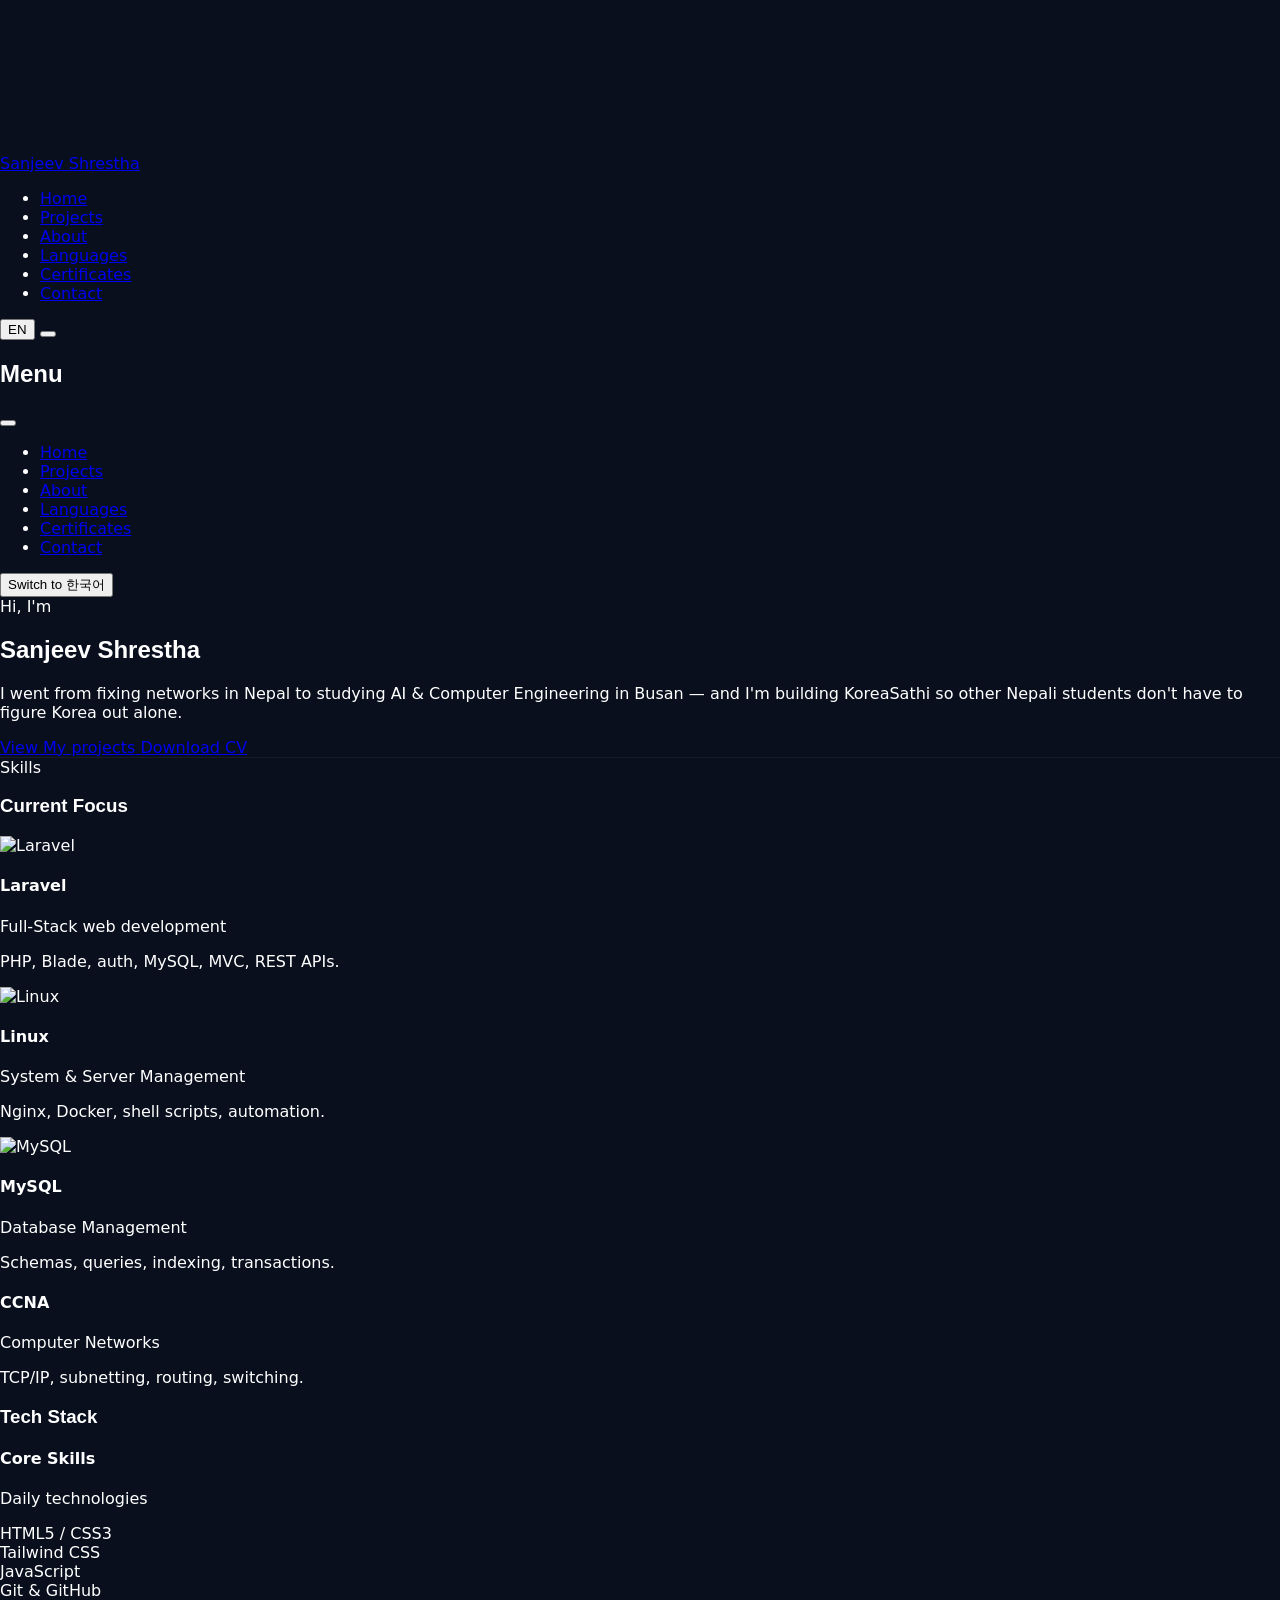
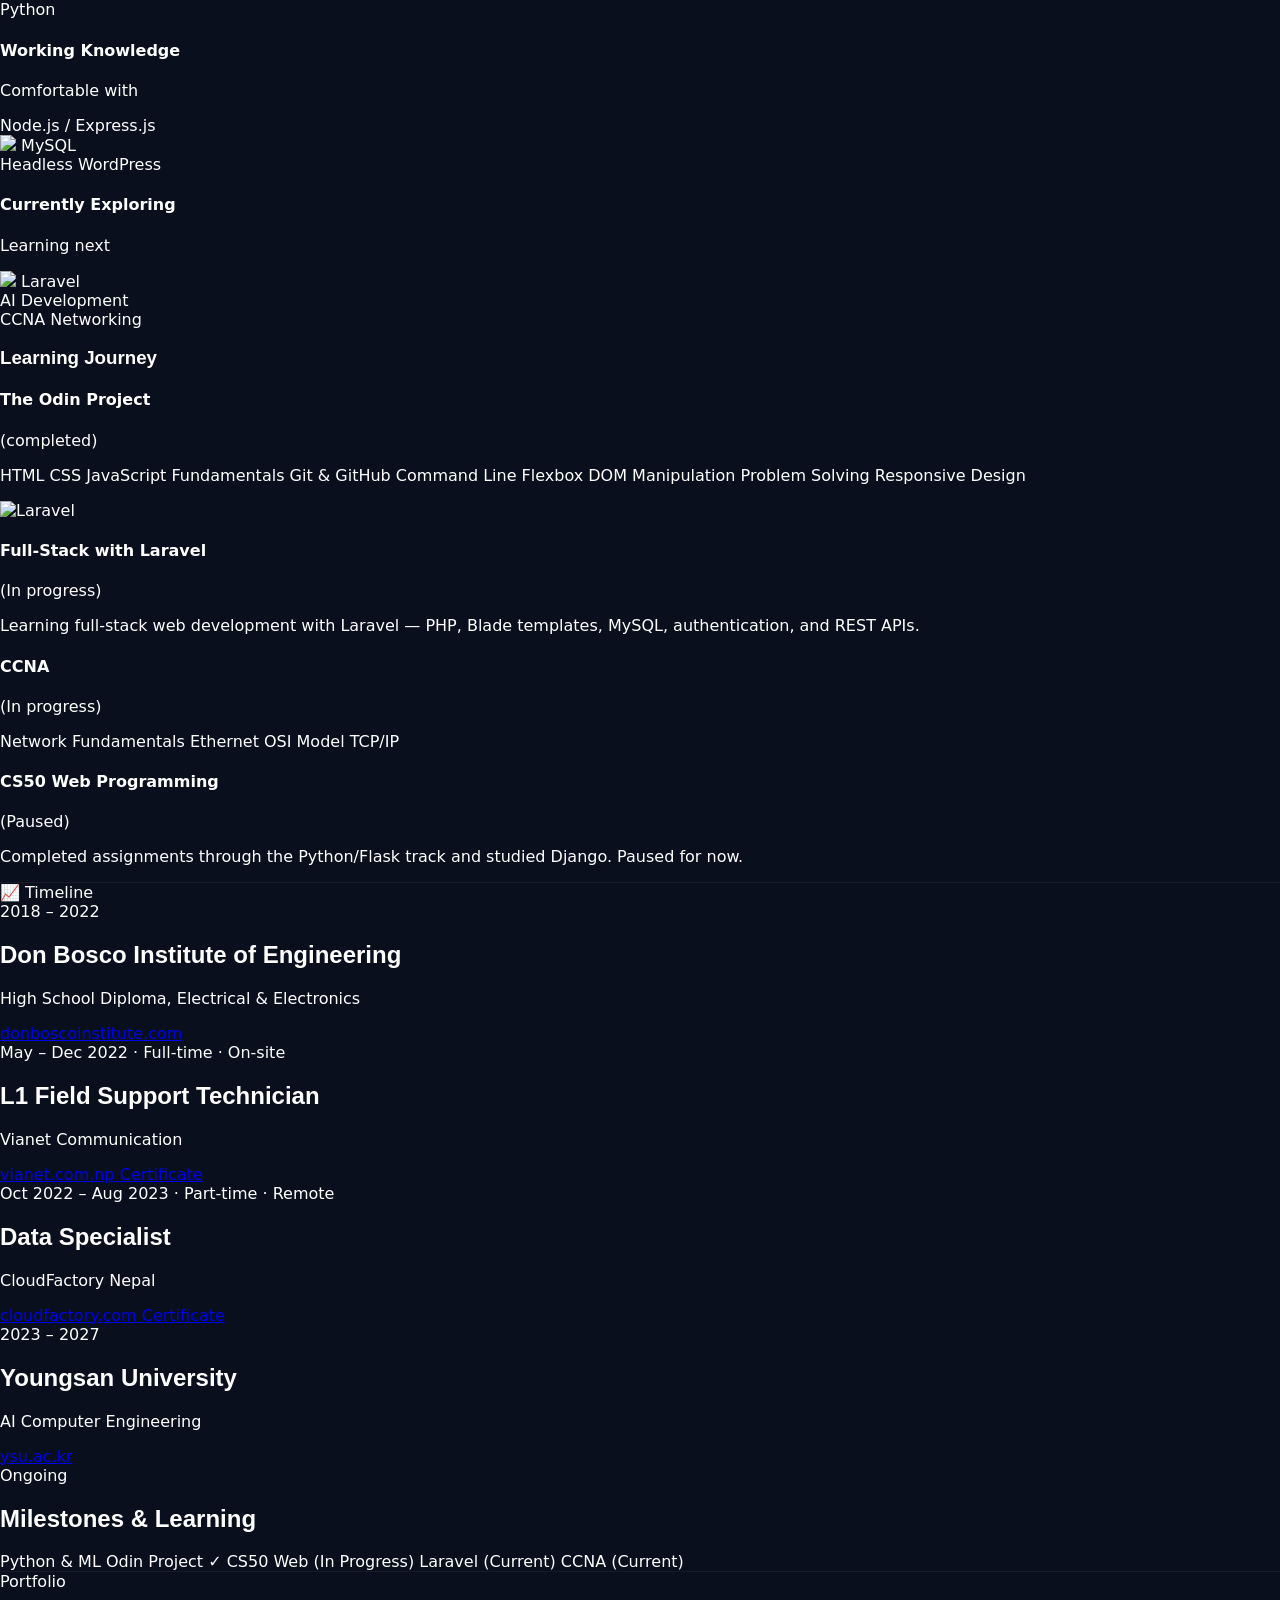
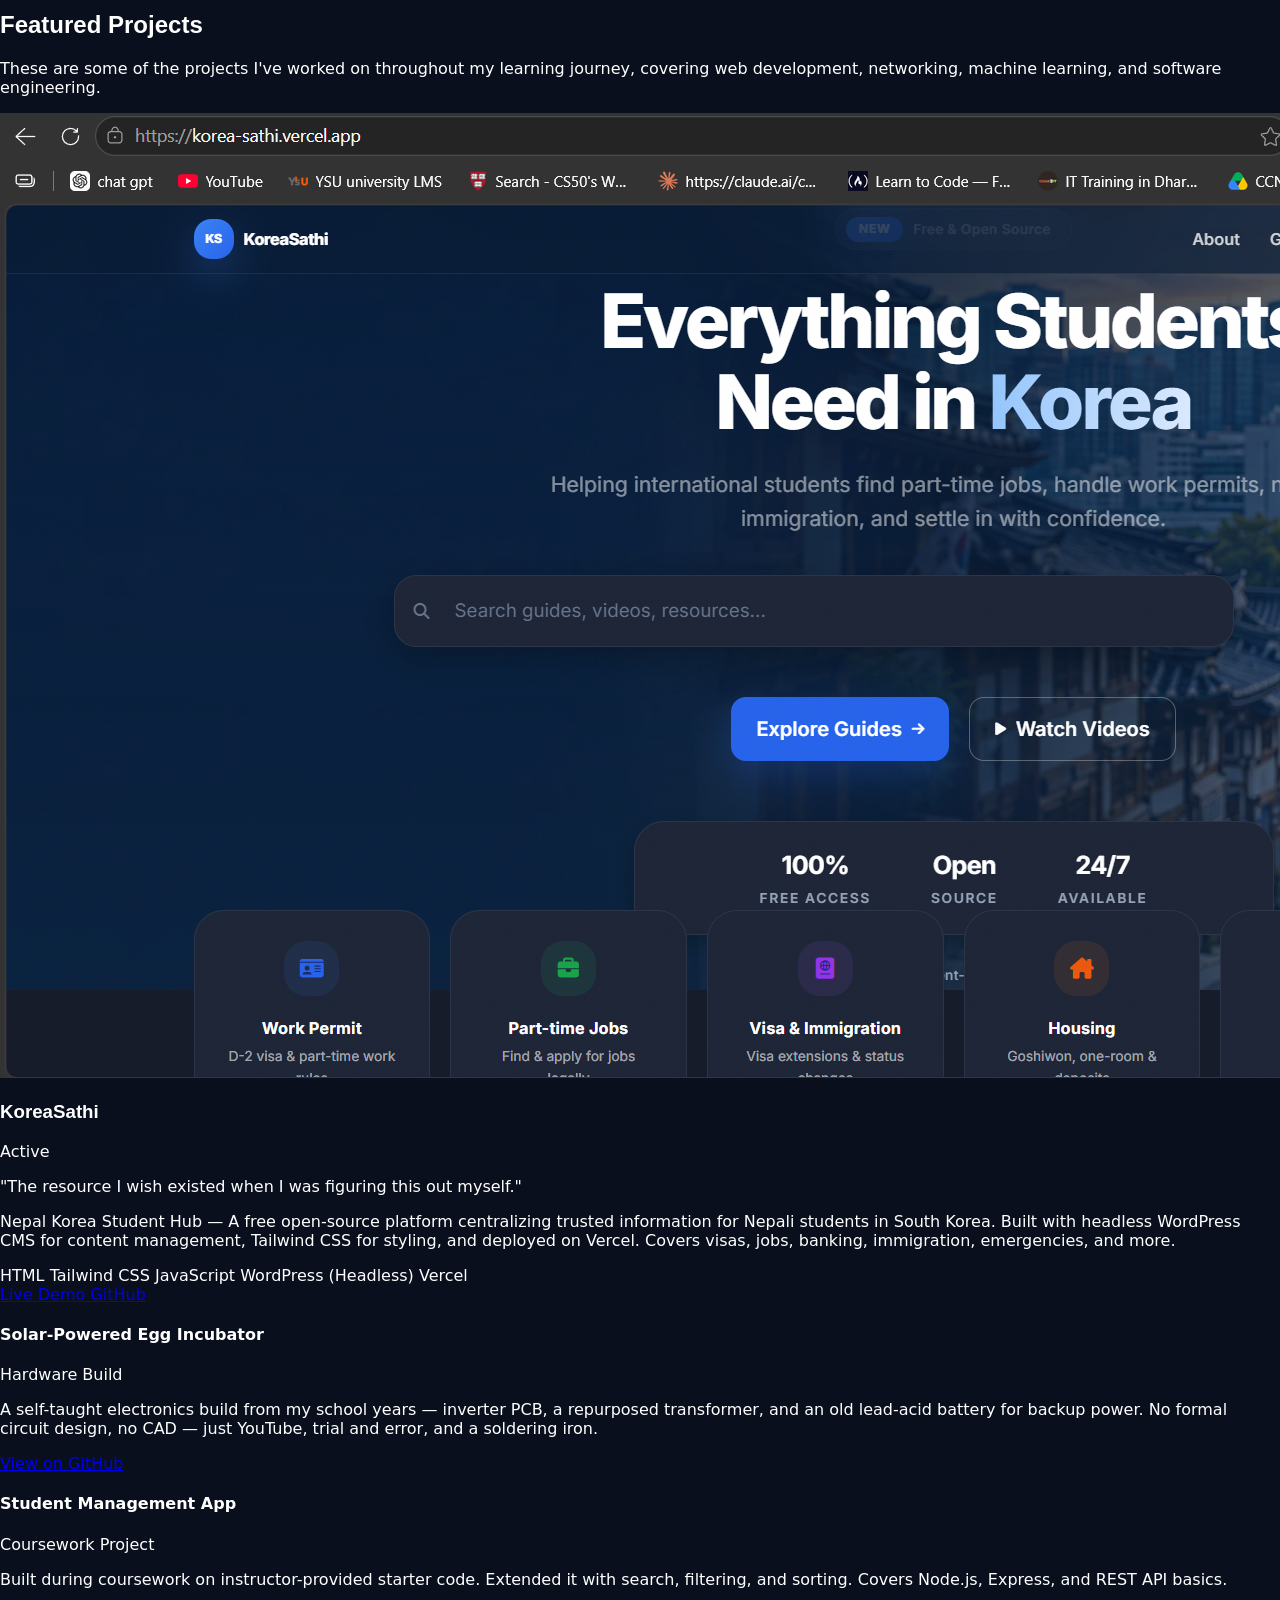
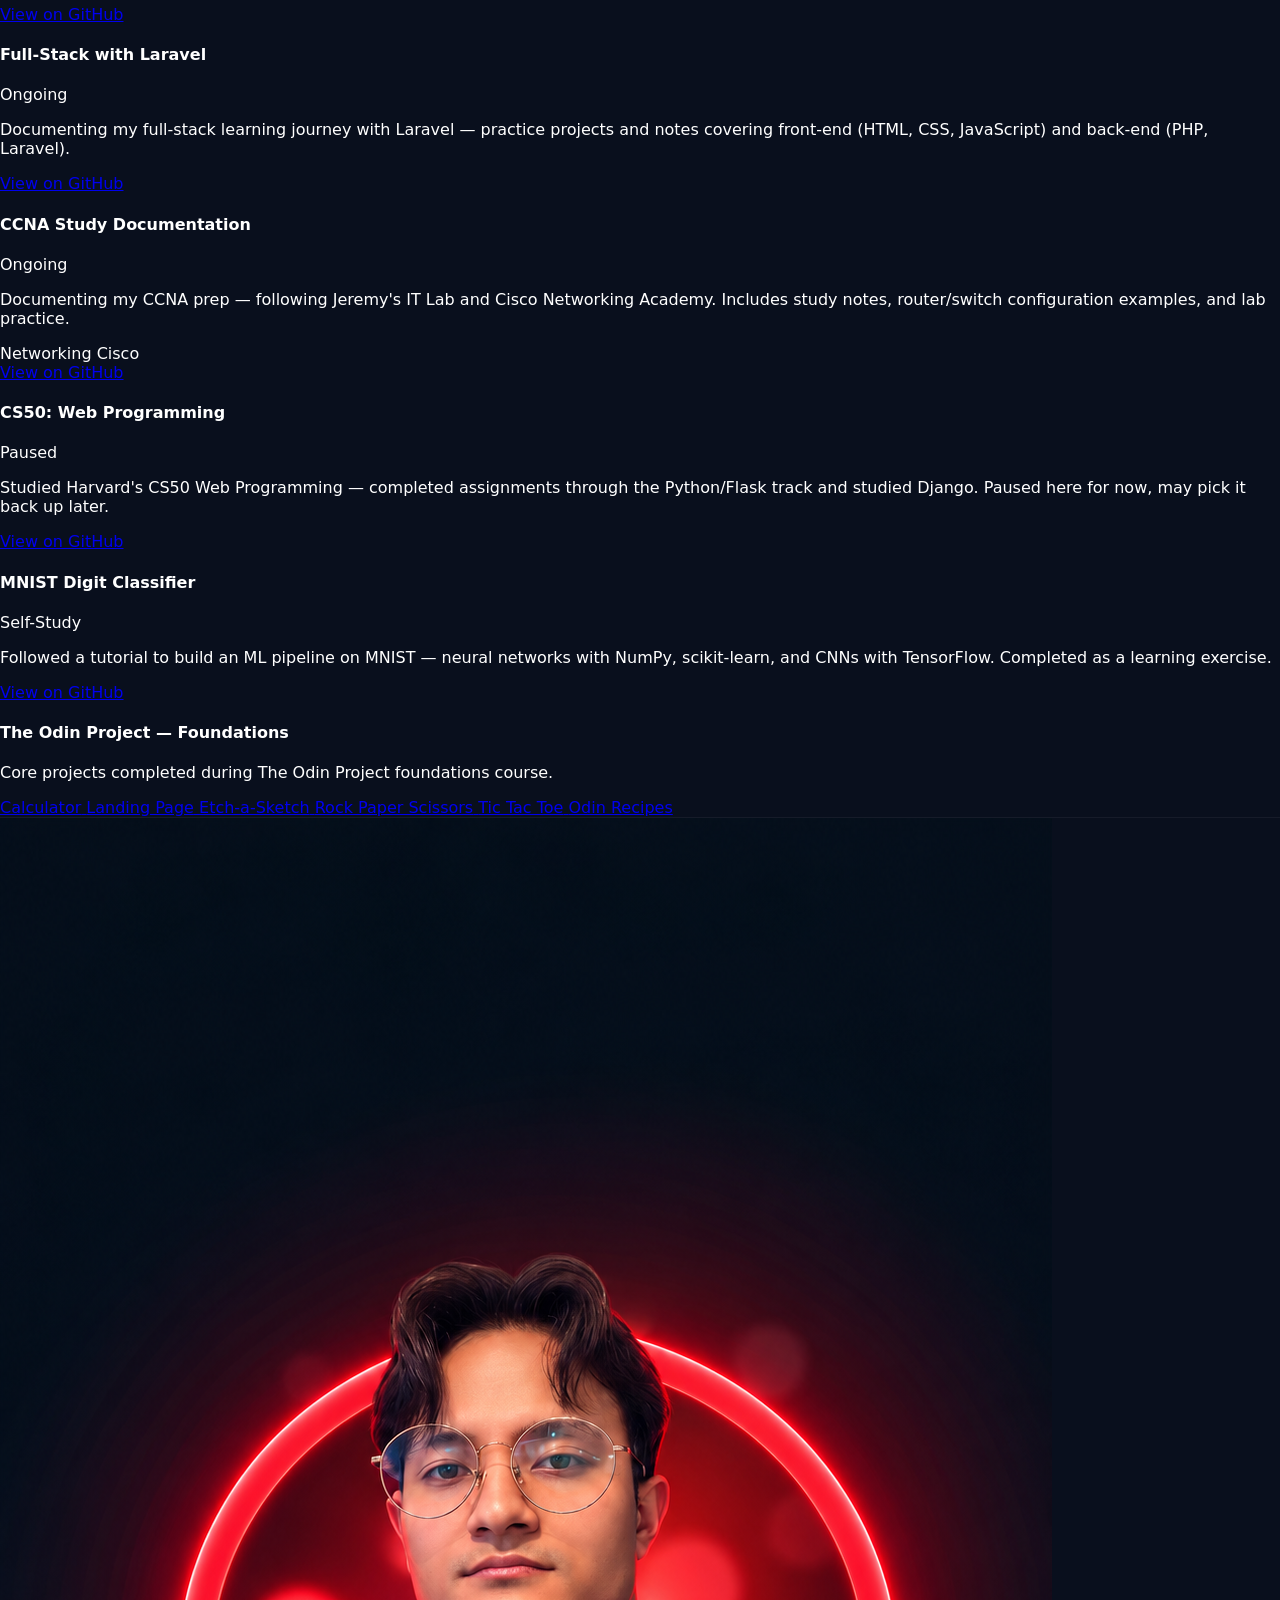
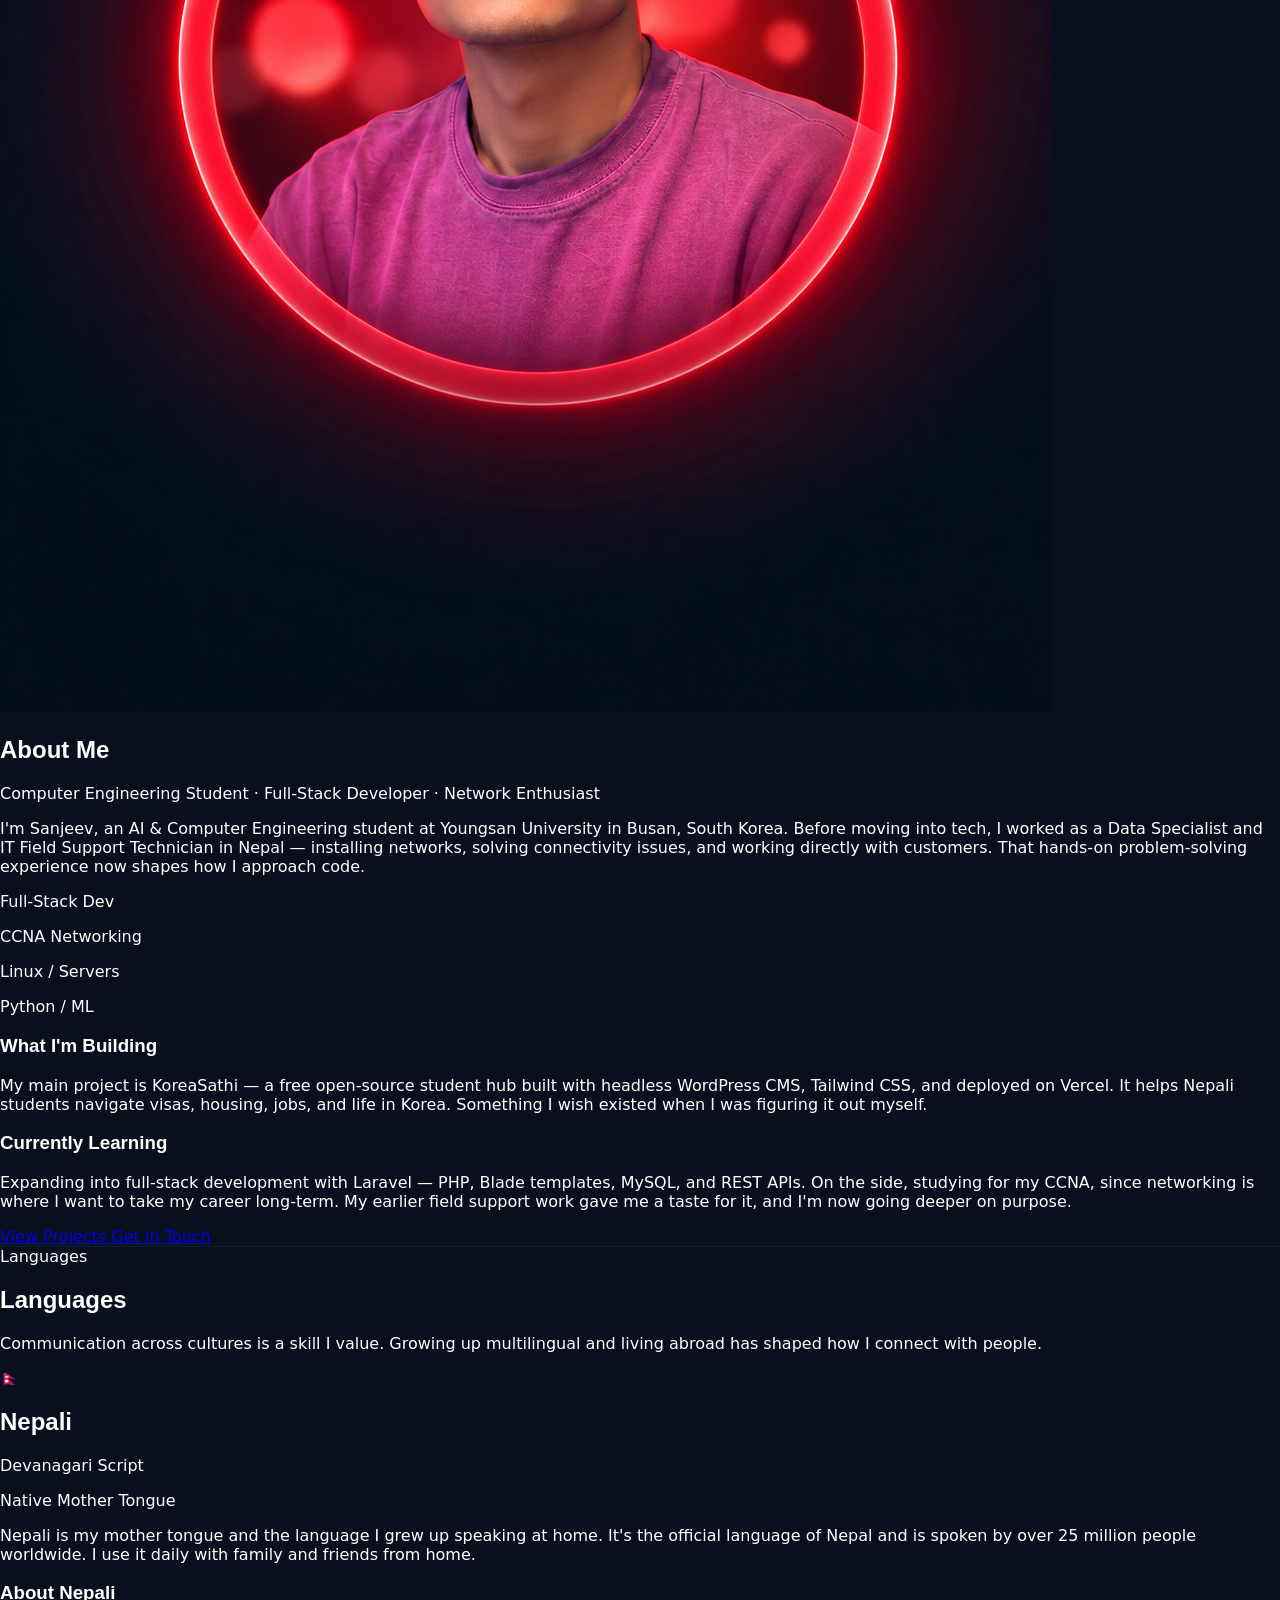
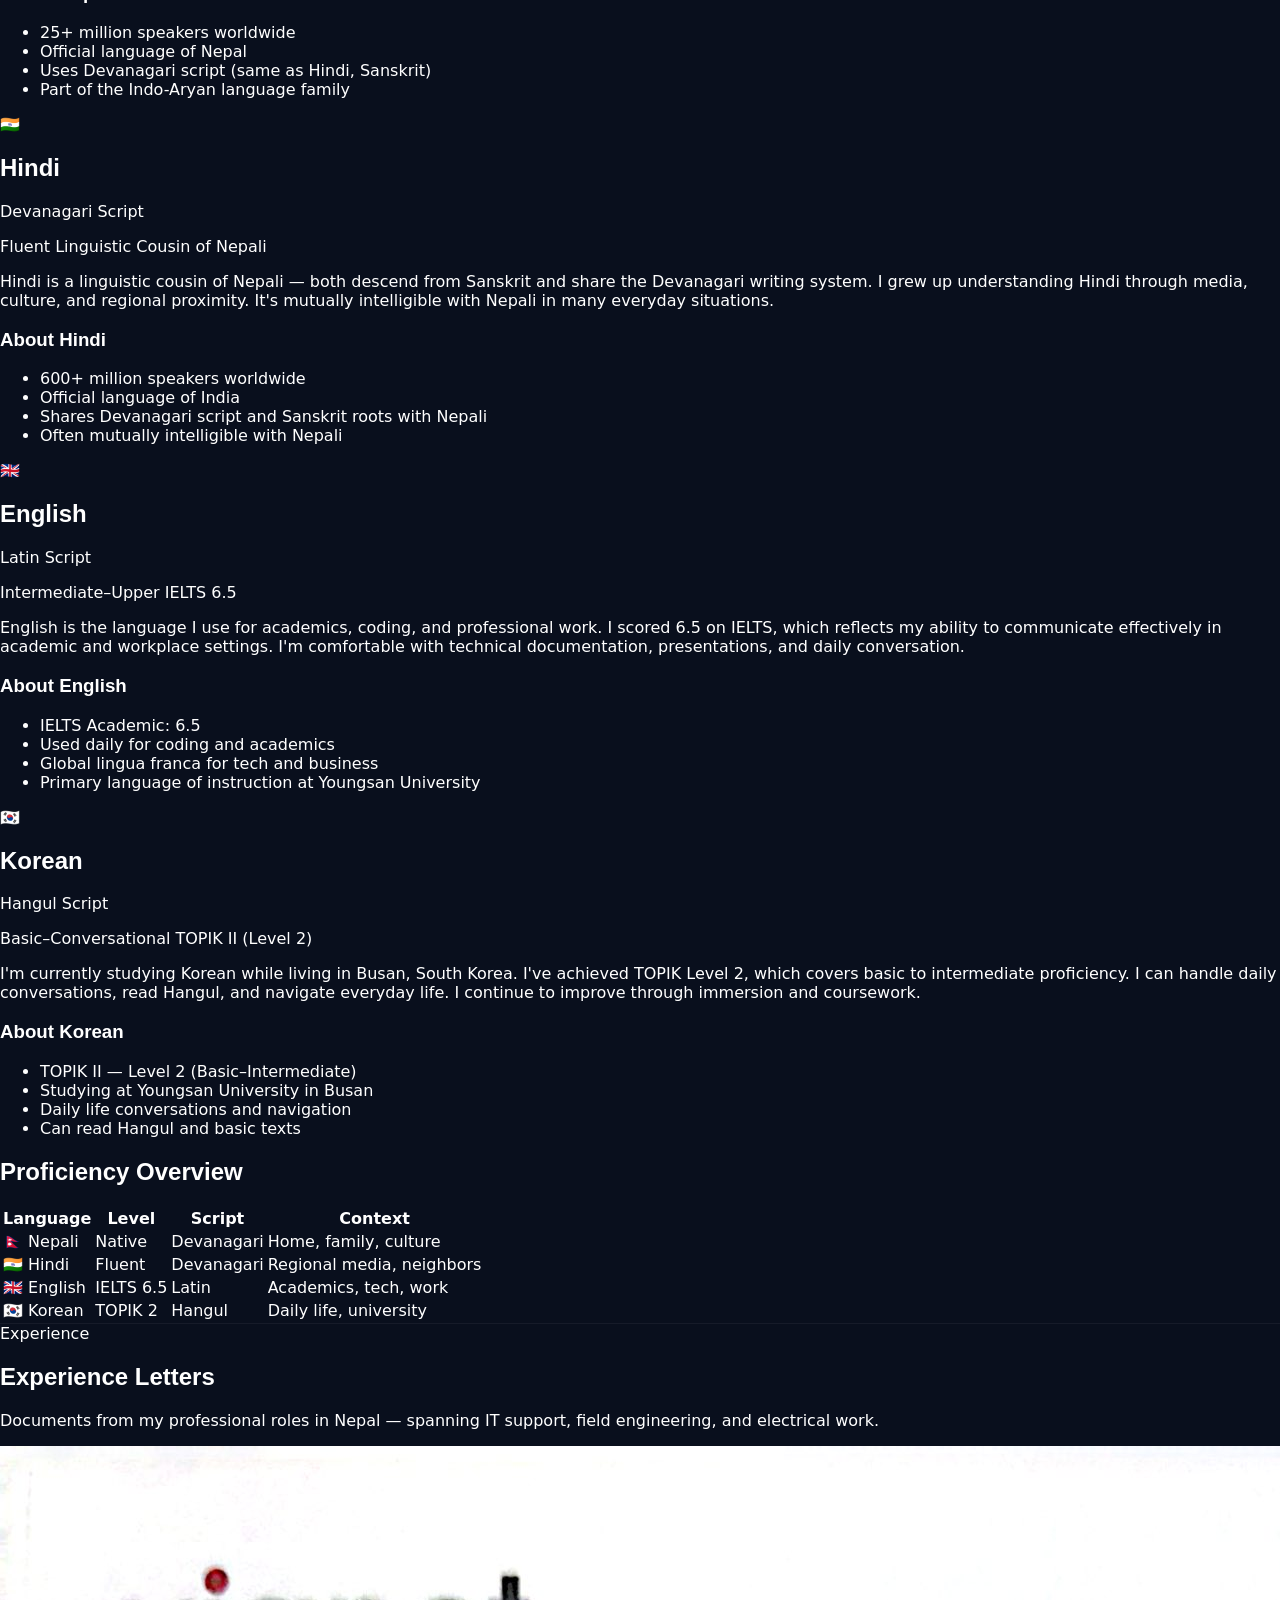
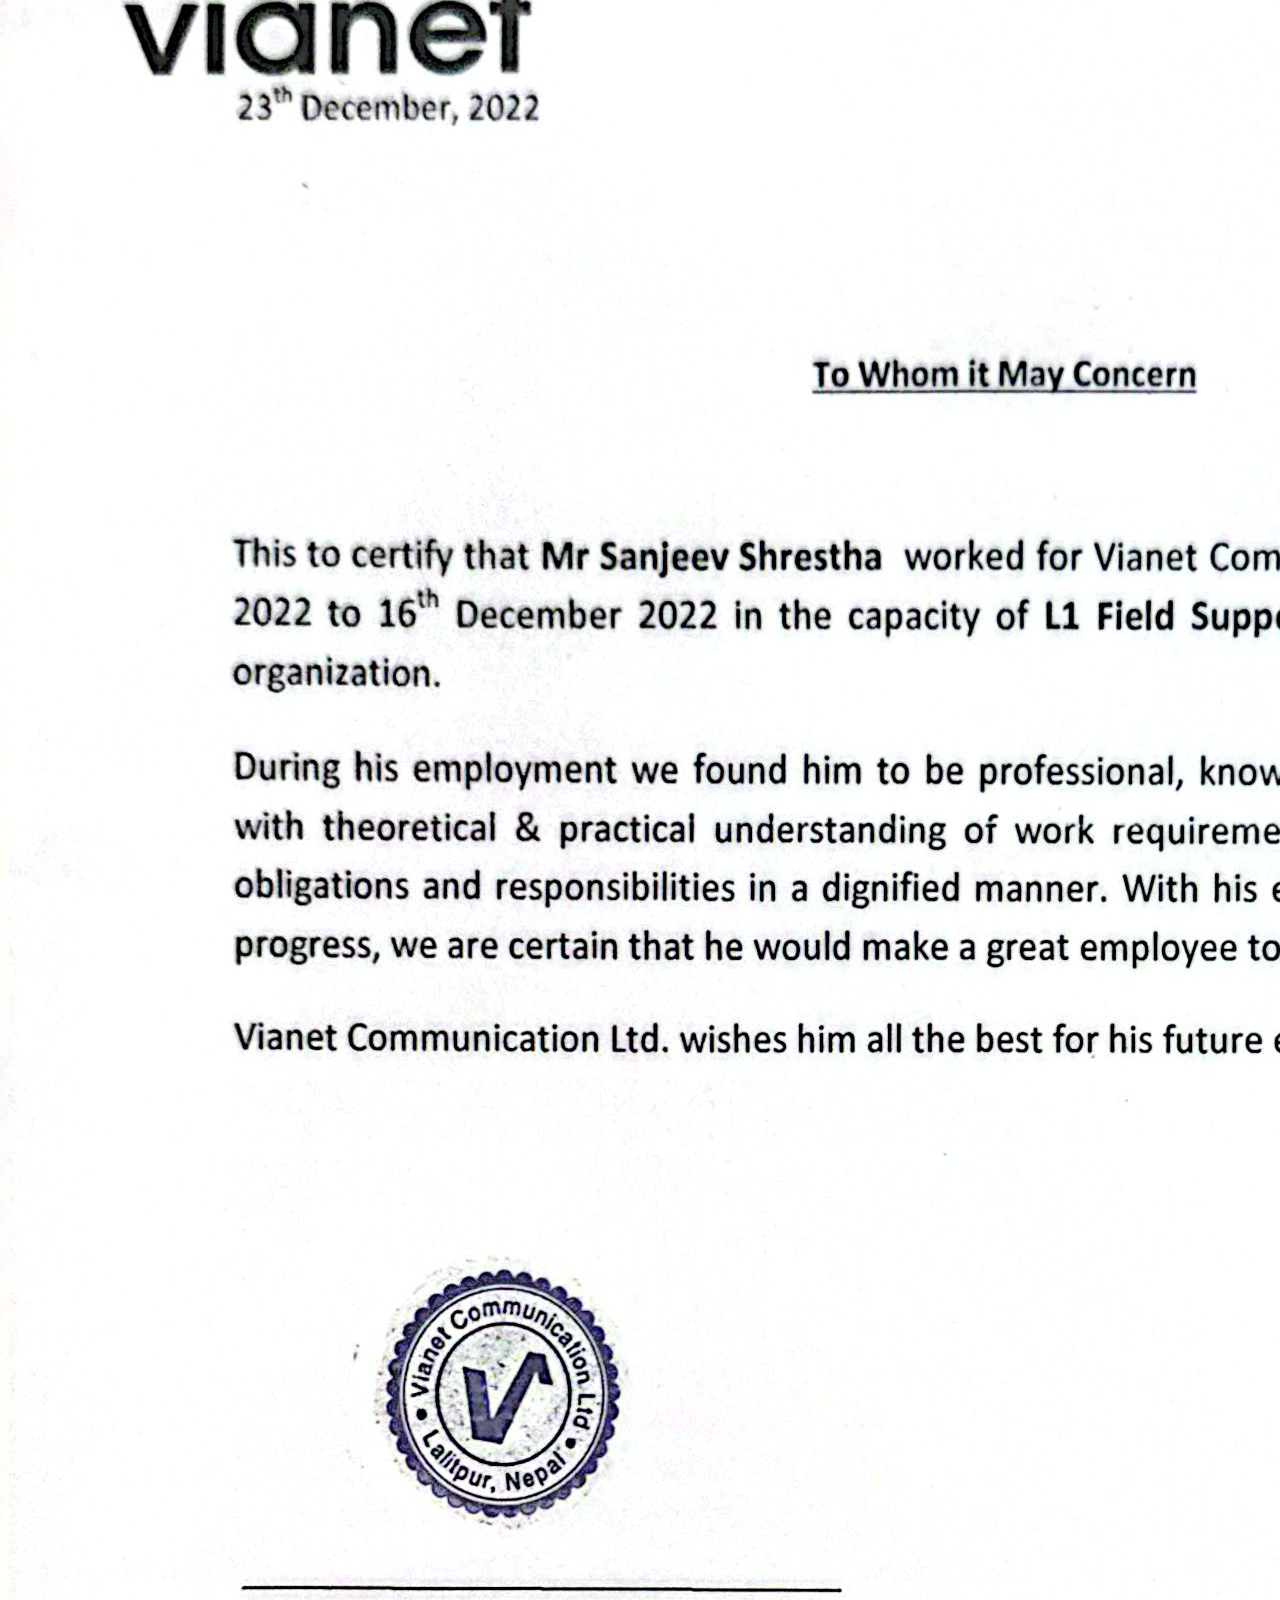
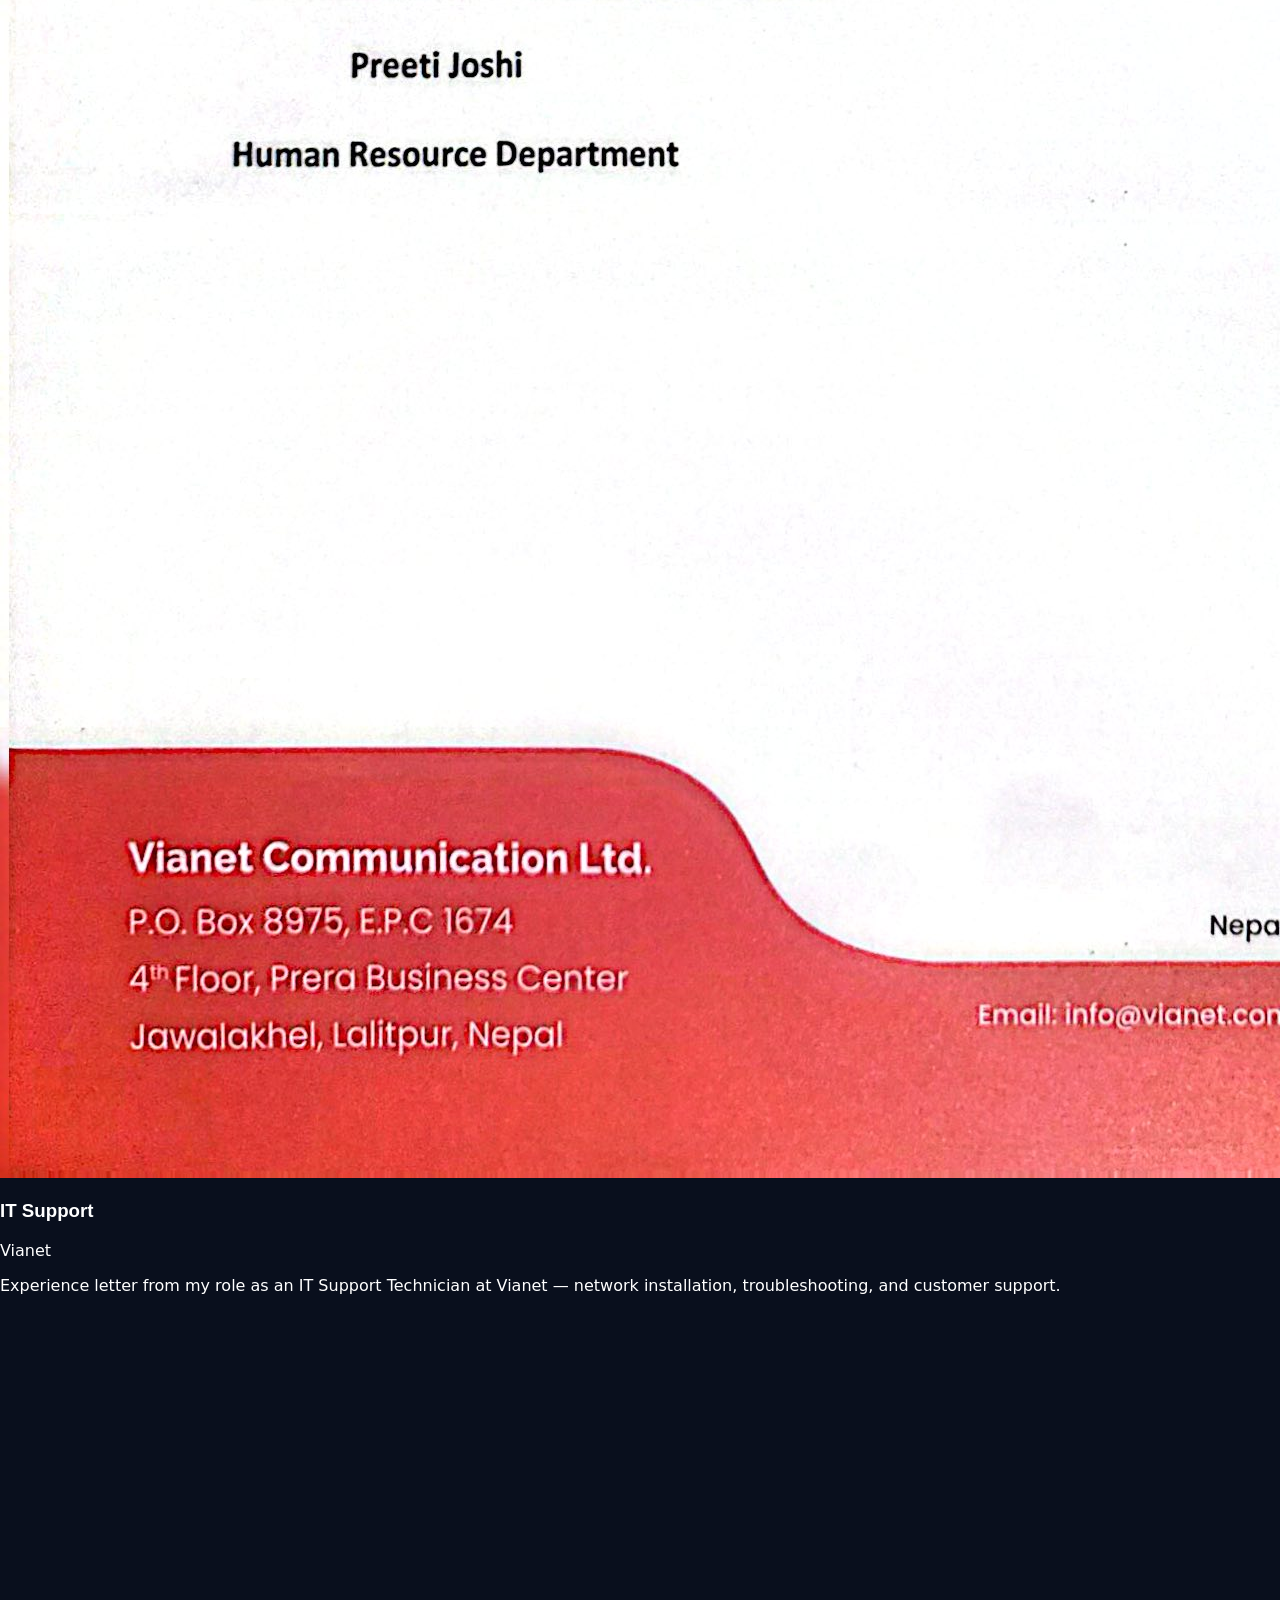
==== commit 258f1899: "fix: correct Nepal flag in proficiency overview table" ====
--- a/index.html
+++ b/index.html
@@ -1165,7 +1165,7 @@
               </thead>
               <tbody class="text-gray-300">
                 <tr class="border-b border-white/5">
-                  <td class="py-3 pr-4 font-medium text-white">&#127475;&#127473; Nepali</td>
+                  <td class="py-3 pr-4 font-medium text-white">🇳🇵 Nepali</td>
                   <td class="py-3 pr-4"><span class="text-rose-400" data-i18n="lang.native">Native</span></td>
                   <td class="py-3 pr-4">Devanagari</td>
                   <td class="py-3" data-i18n="lang.ctx_home">Home, family, culture</td>
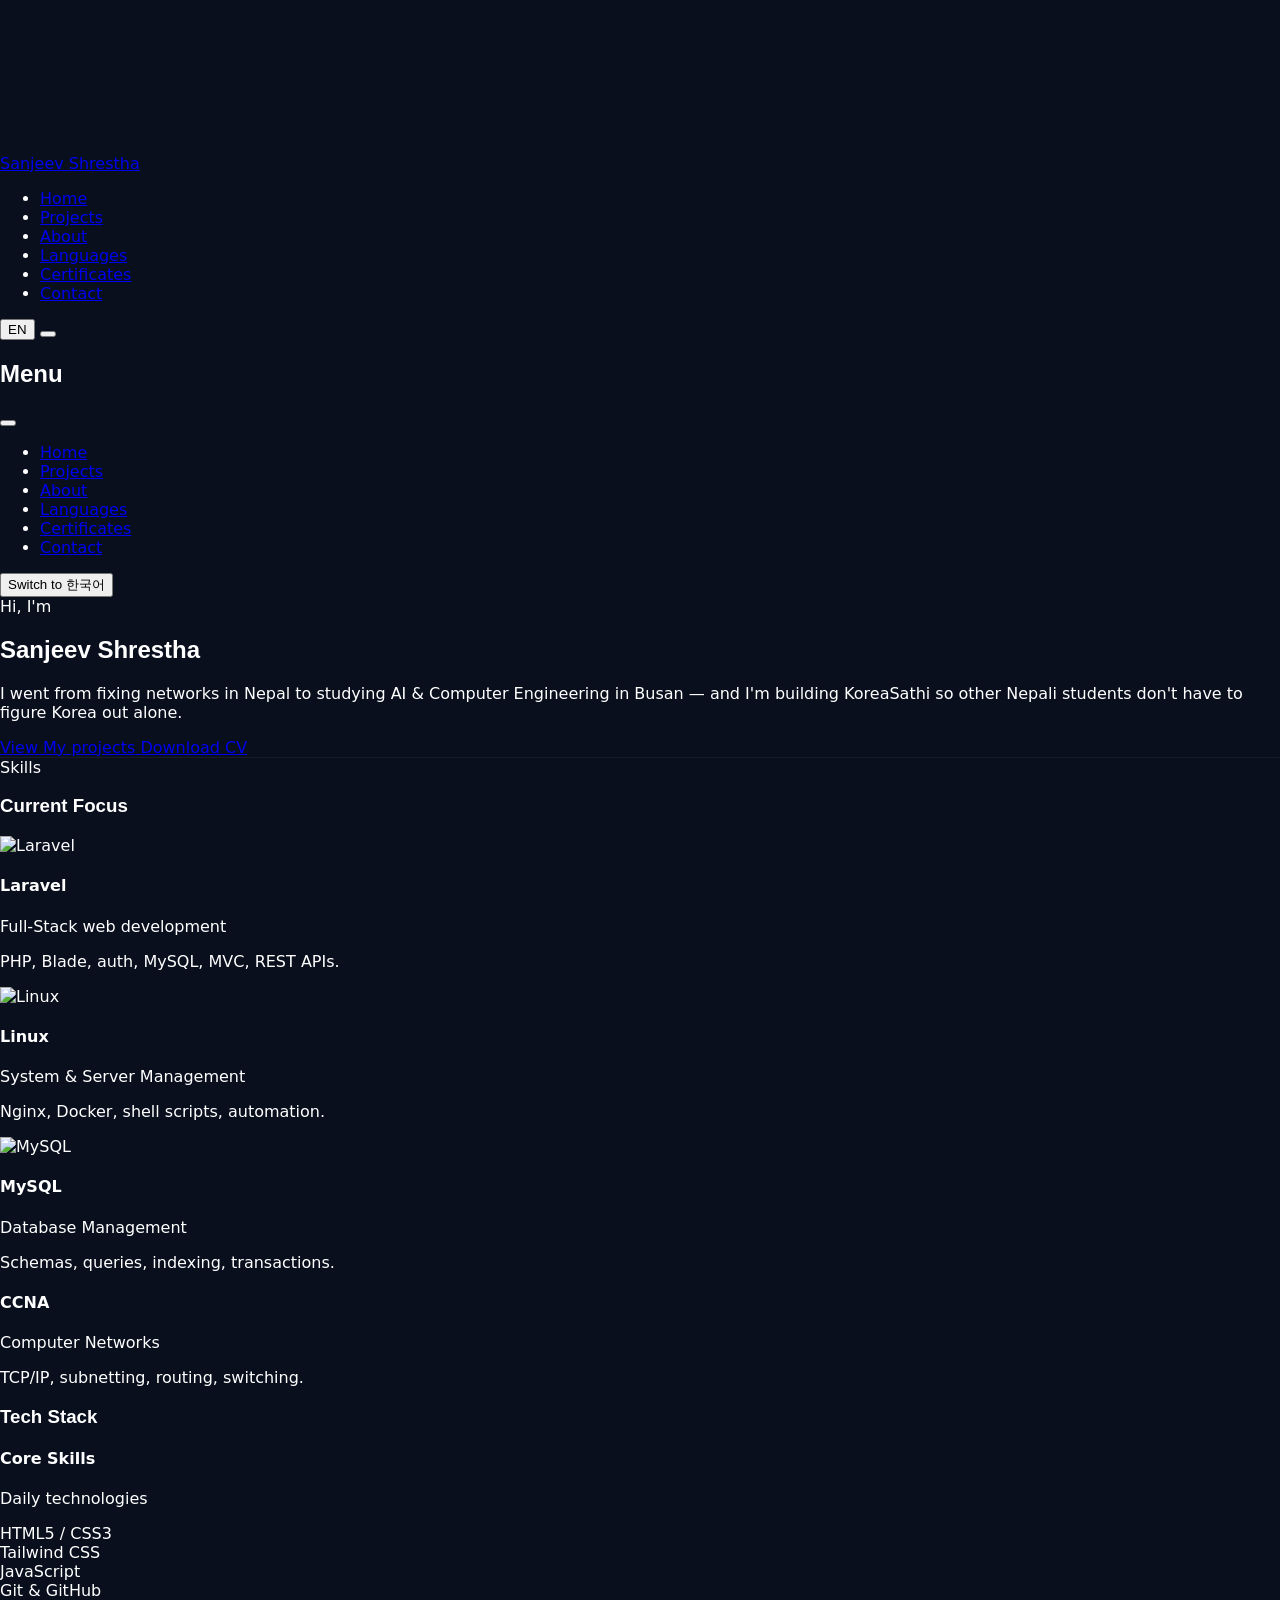
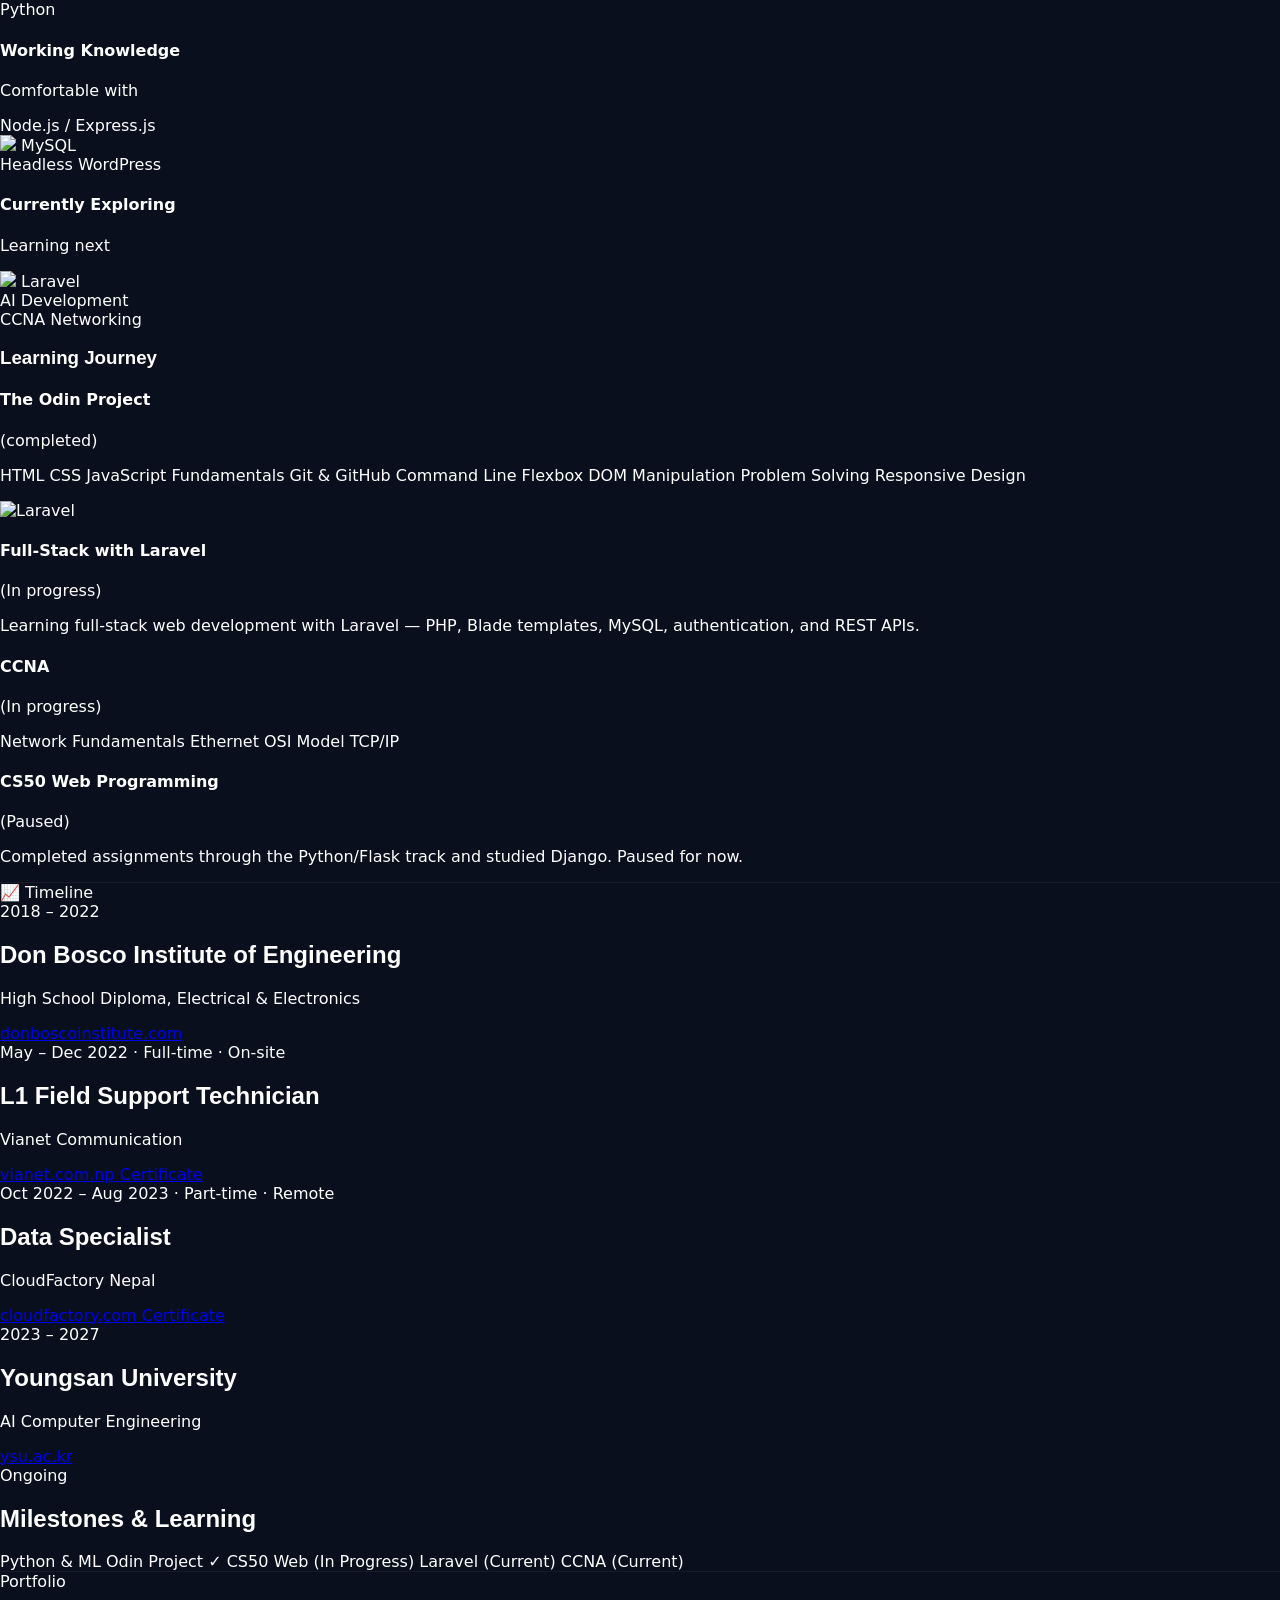
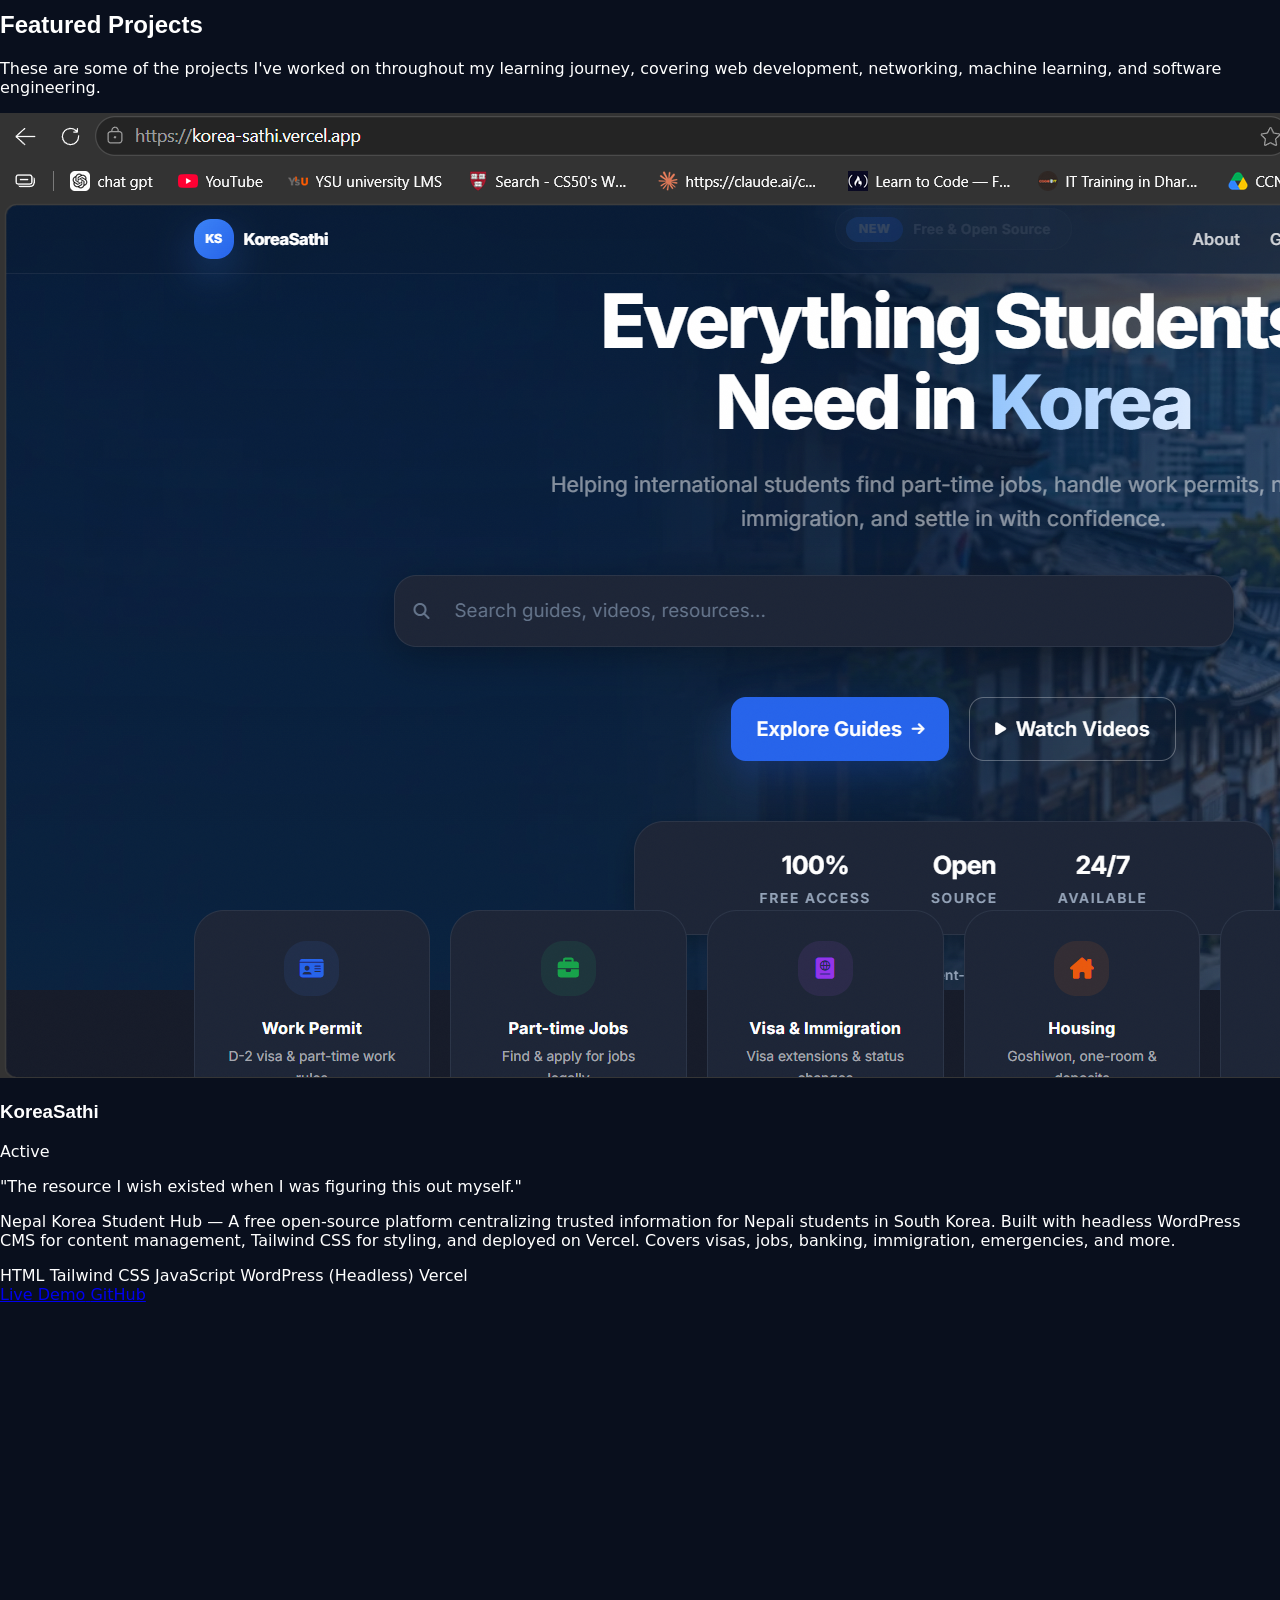
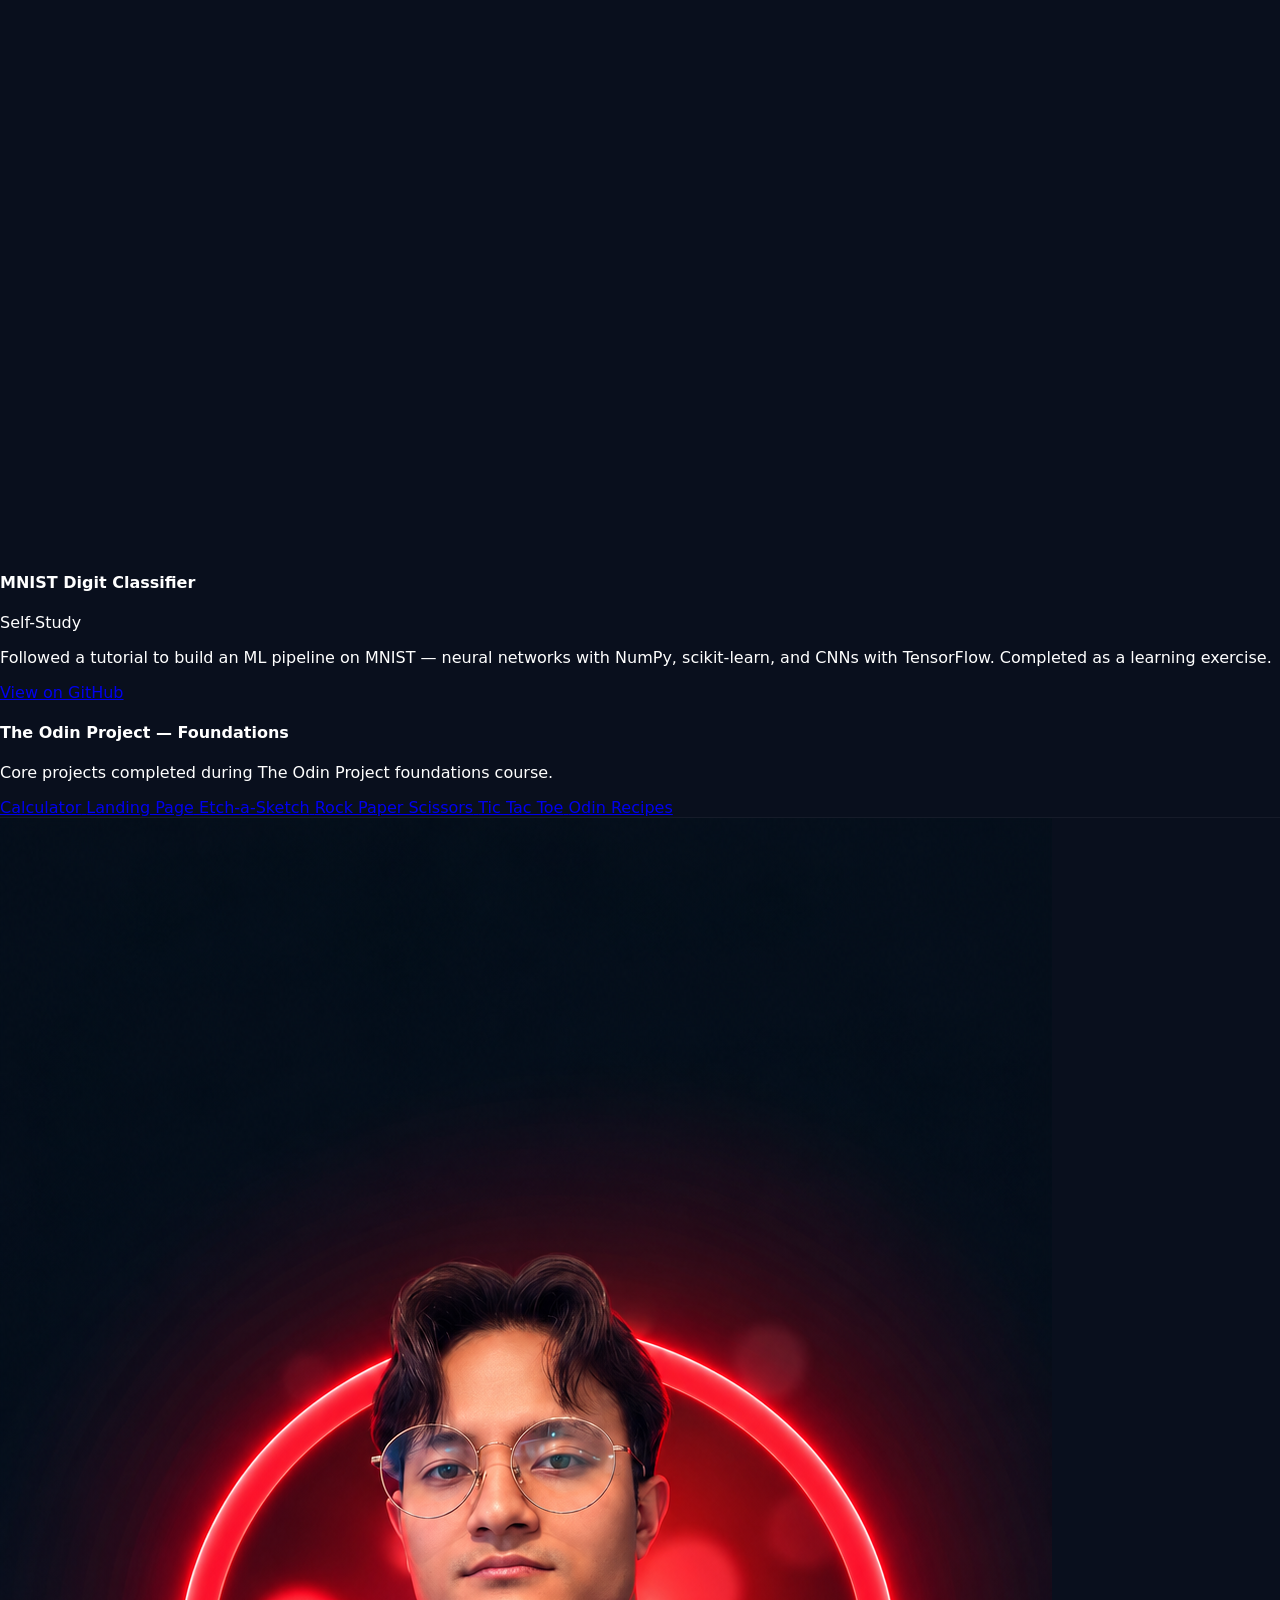
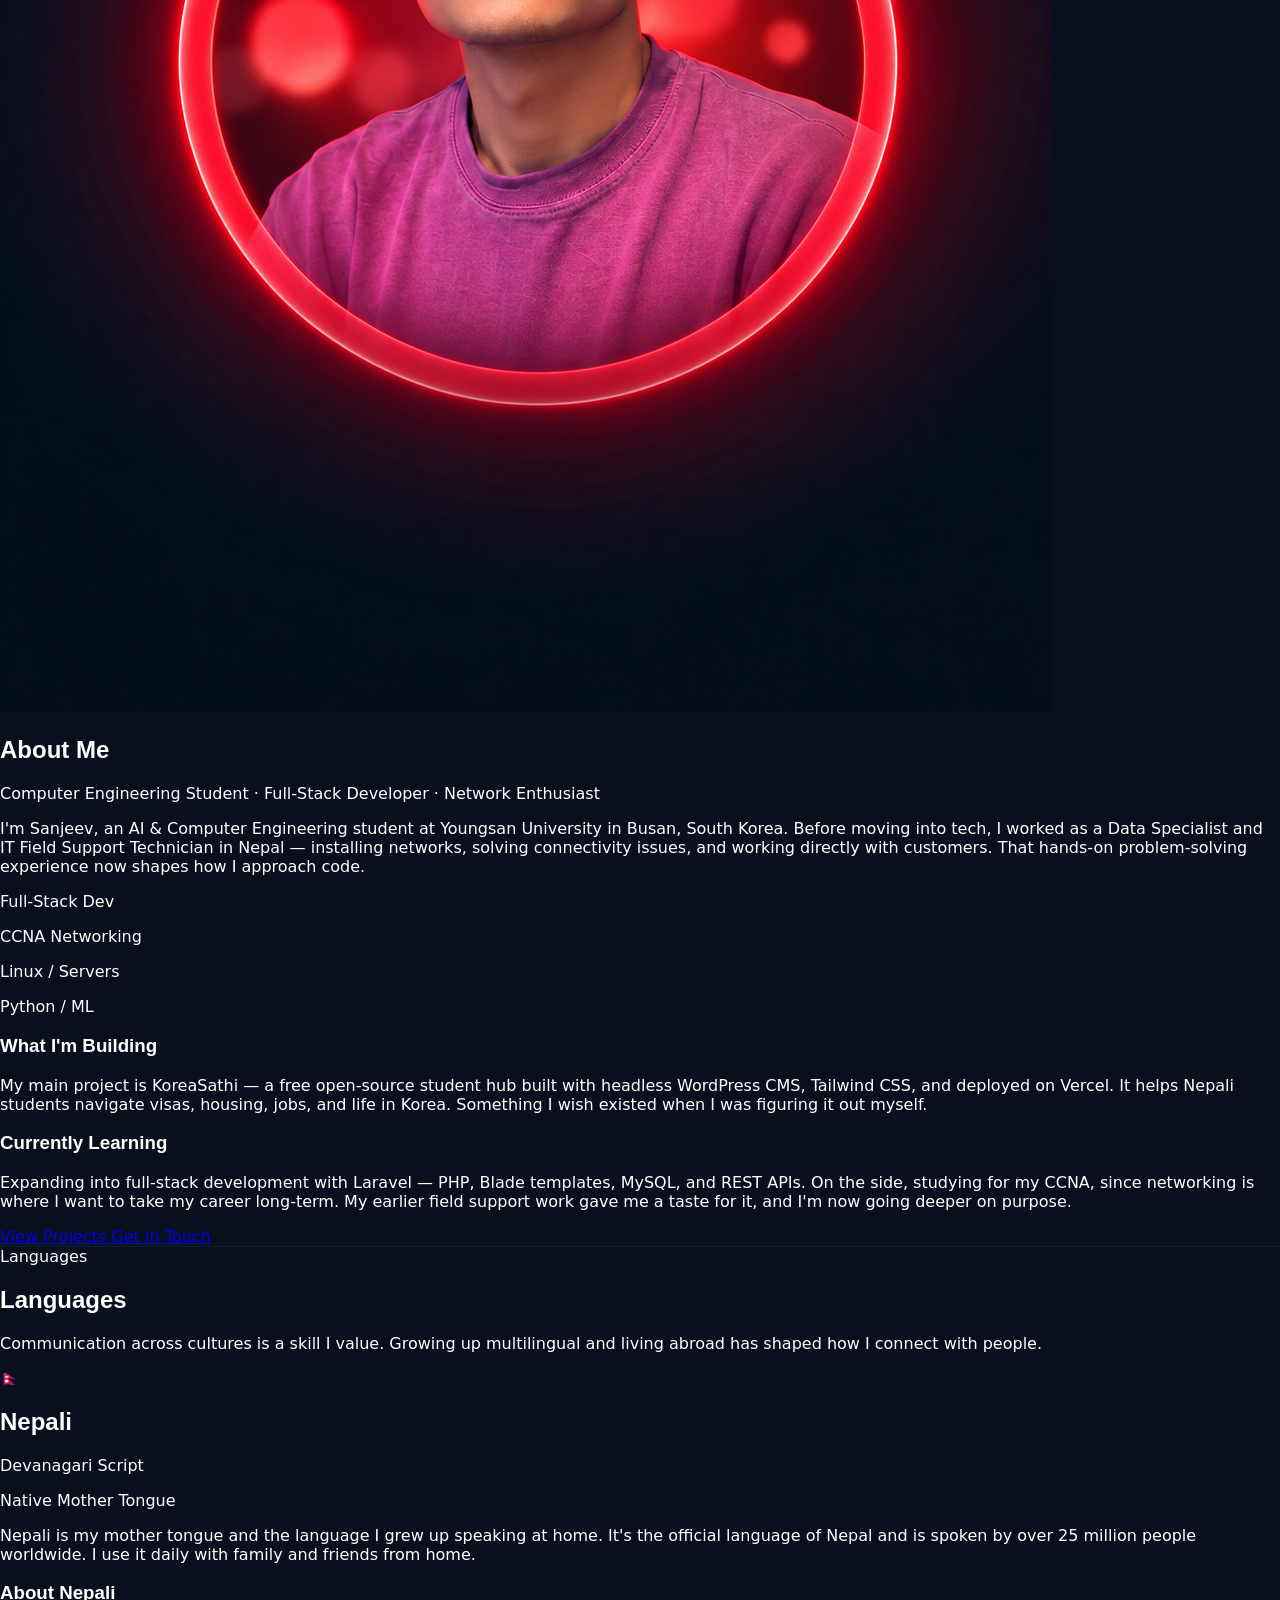
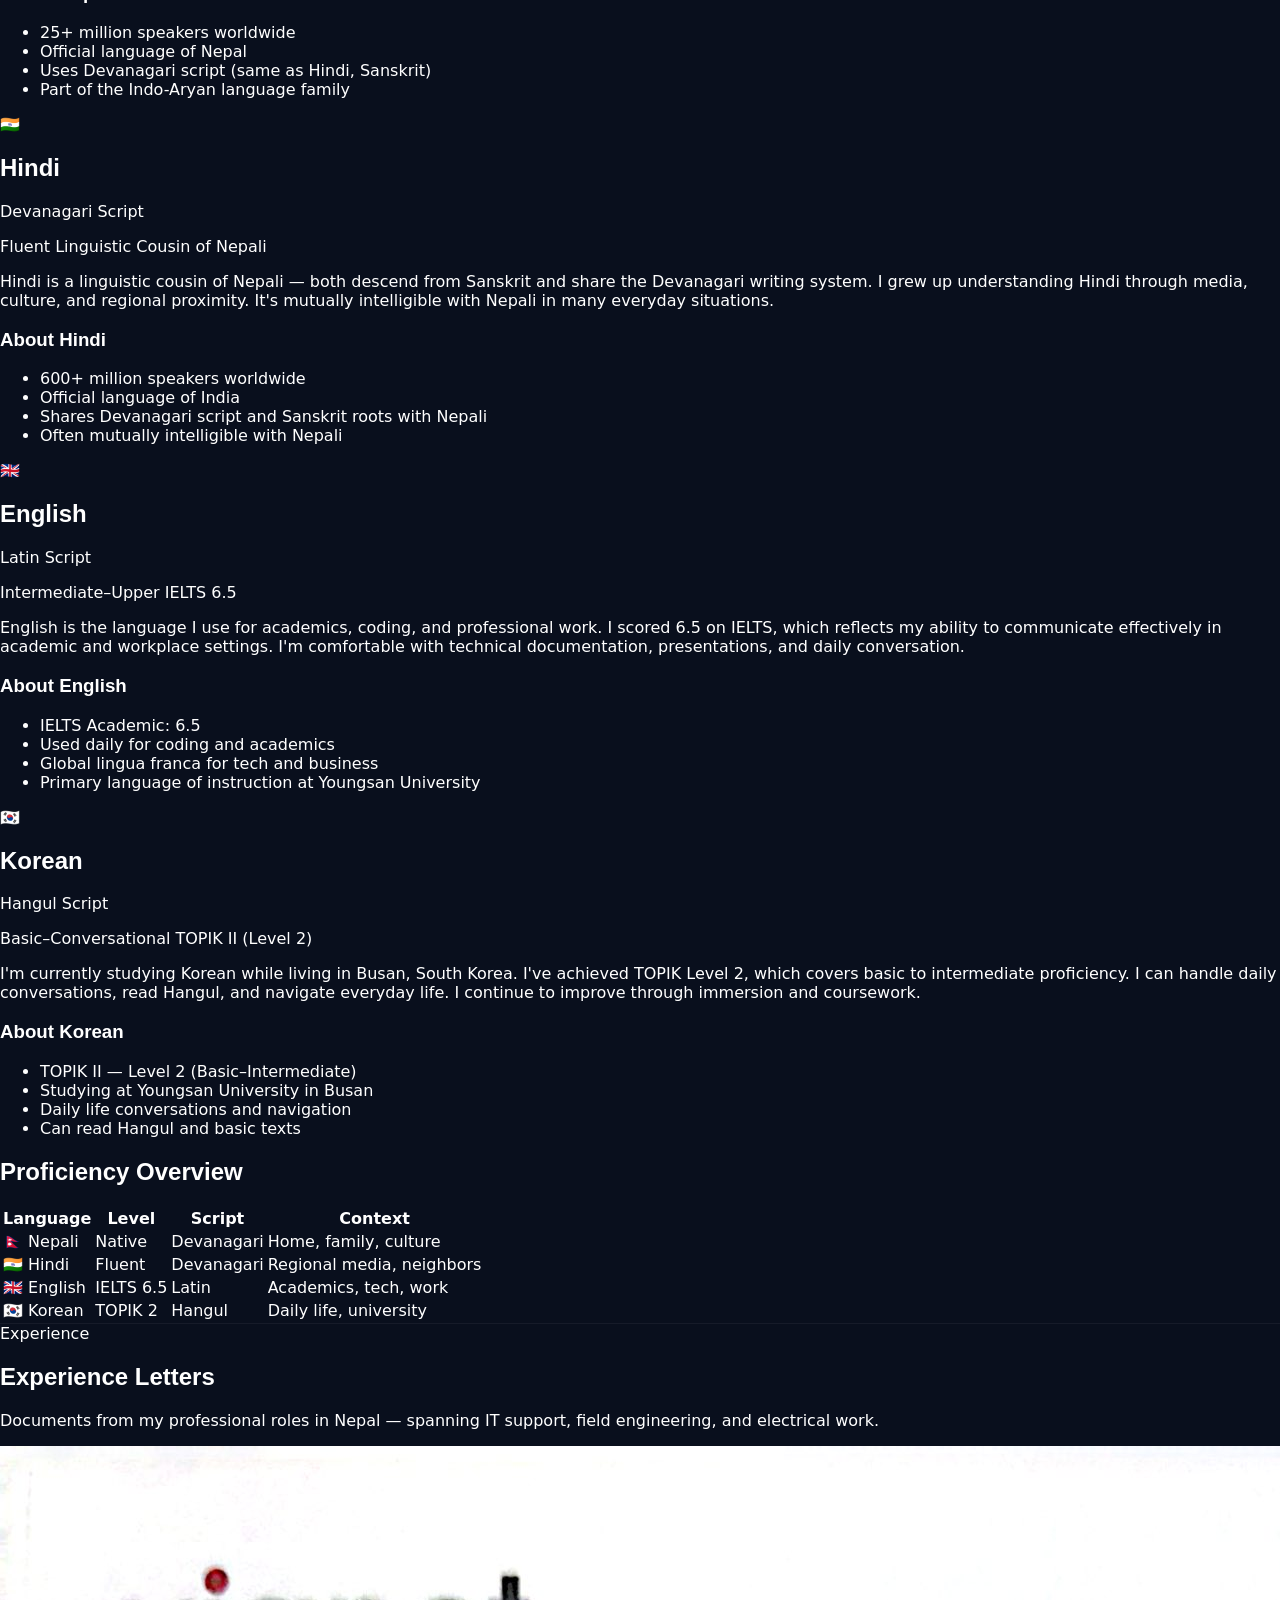
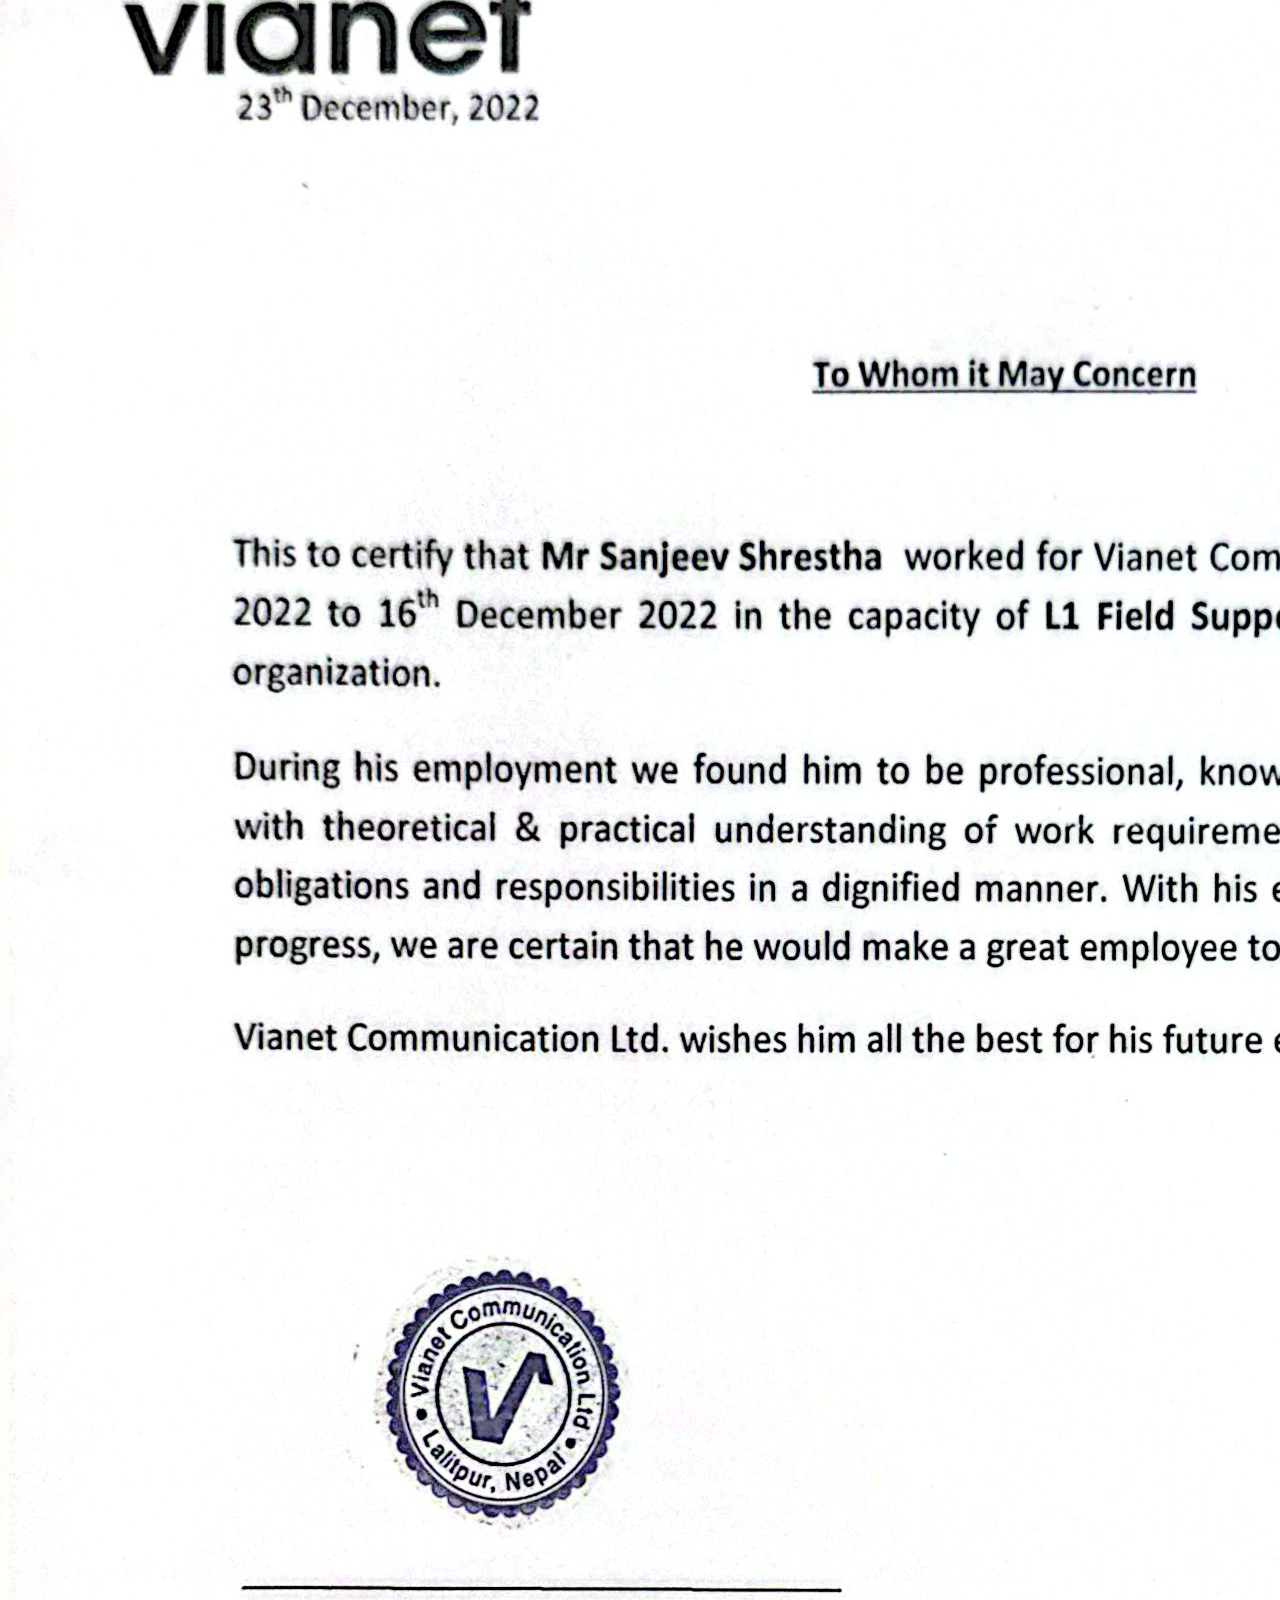
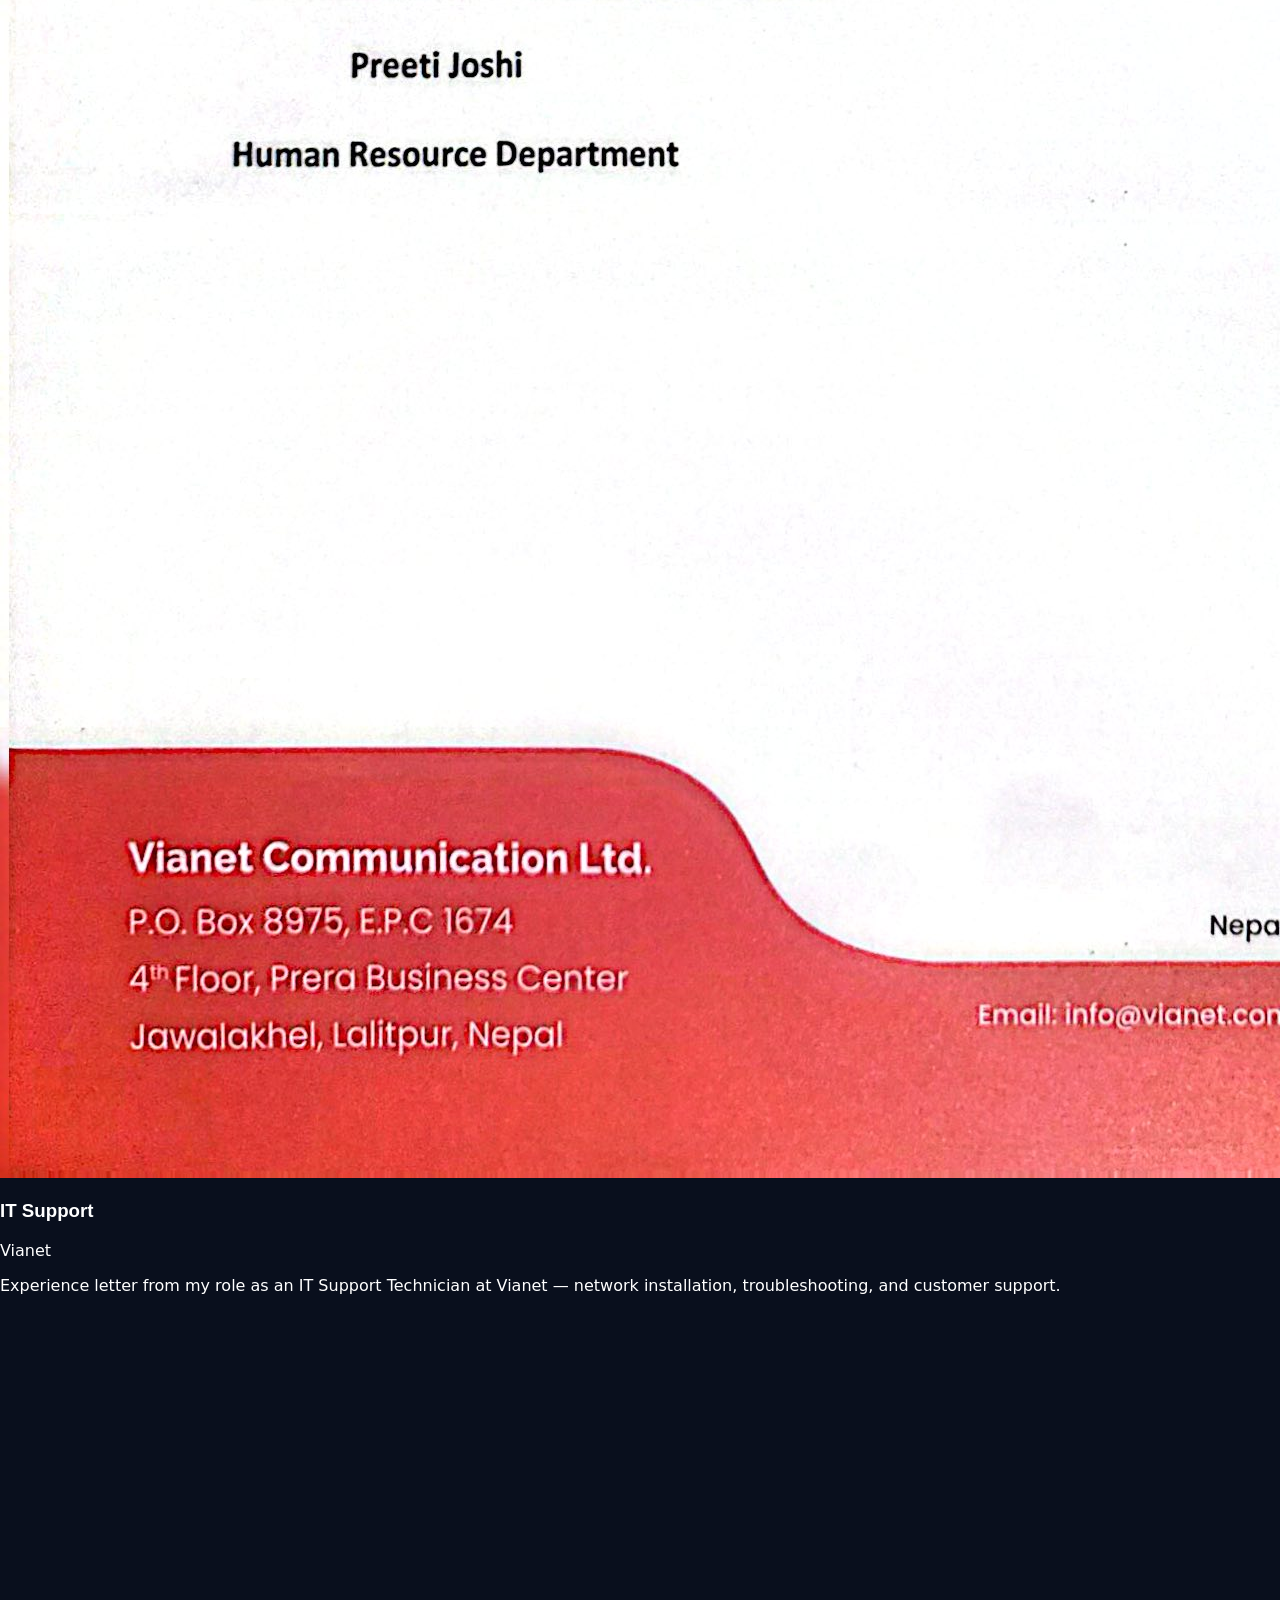
==== commit a9ea2649: "feat: add Networking Basics CISO certificate card with PDF link" ====
--- a/index.html
+++ b/index.html
@@ -1281,6 +1281,22 @@
               </p>
             </div>
           </div>
+
+          <a href="images/cert/NetworkingBasicsUpdate20260720-8-m93m1.pdf" target="_blank" class="block rounded-2xl border border-white/10 bg-[var(--bg-color)]/70 backdrop-blur-sm transition-all duration-300 hover:border-white/25 hover:-translate-y-1 overflow-hidden scroll-fade">
+            <img src="images/cert/networking-basics (1).png" alt="Networking Basics Certificate" loading="lazy" class="h-56 w-full object-cover">
+            <div class="p-6">
+              <div class="flex items-center justify-between mb-3">
+                <div class="flex items-center gap-3">
+                  <i class="fa-solid fa-network-wired text-[#FF6B57] text-xl"></i>
+                  <h3 class="text-lg font-bold text-white" data-i18n="certificates.networking_basics_title">Networking Basics</h3>
+                </div>
+                <span class="rounded-full bg-emerald-500/20 px-3 py-1 text-xs text-emerald-400 border border-emerald-500/40" data-i18n="certificates.tag_certificate">Certificate</span>
+              </div>
+              <p class="text-gray-300 text-sm leading-relaxed" data-i18n="certificates.networking_basics_desc">
+                Networking Basics &mdash; fundamental networking concepts, protocols, and infrastructure.
+              </p>
+            </div>
+          </a>
         </div>
       </div>
     </section>
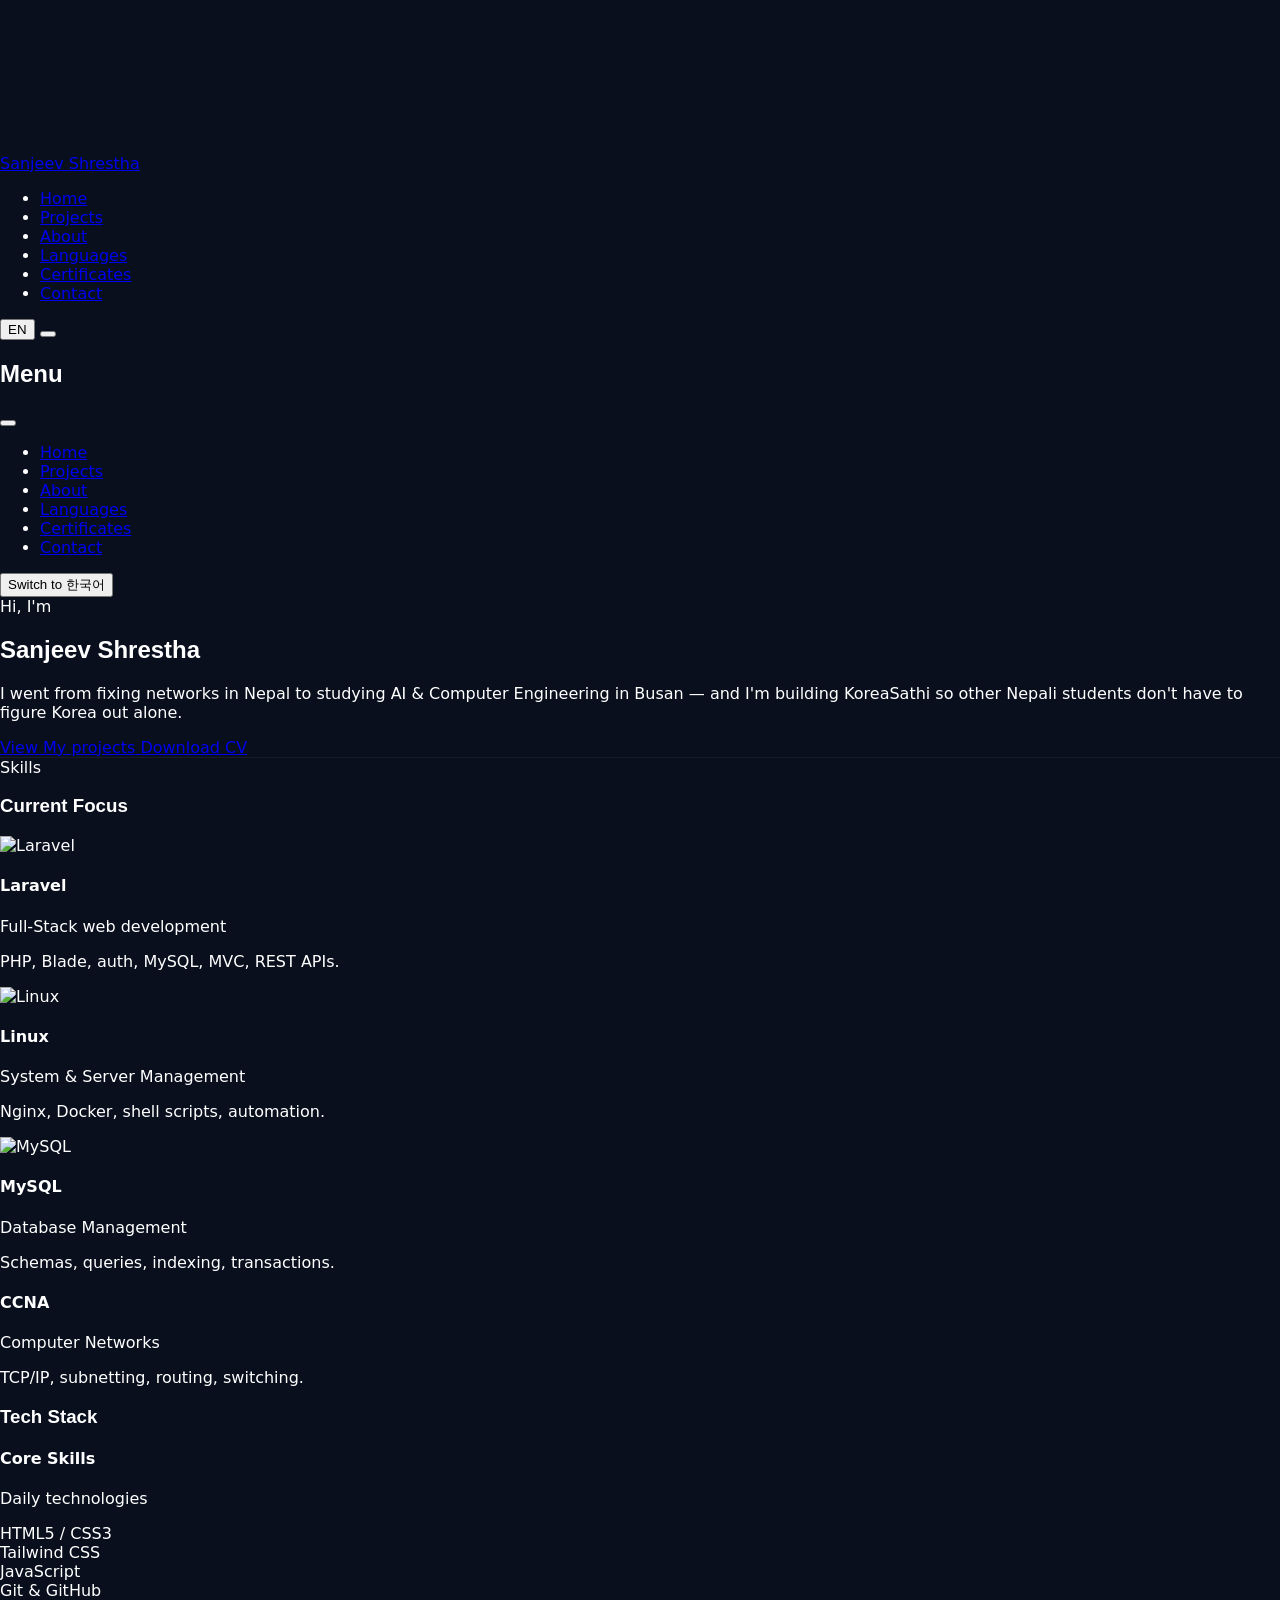
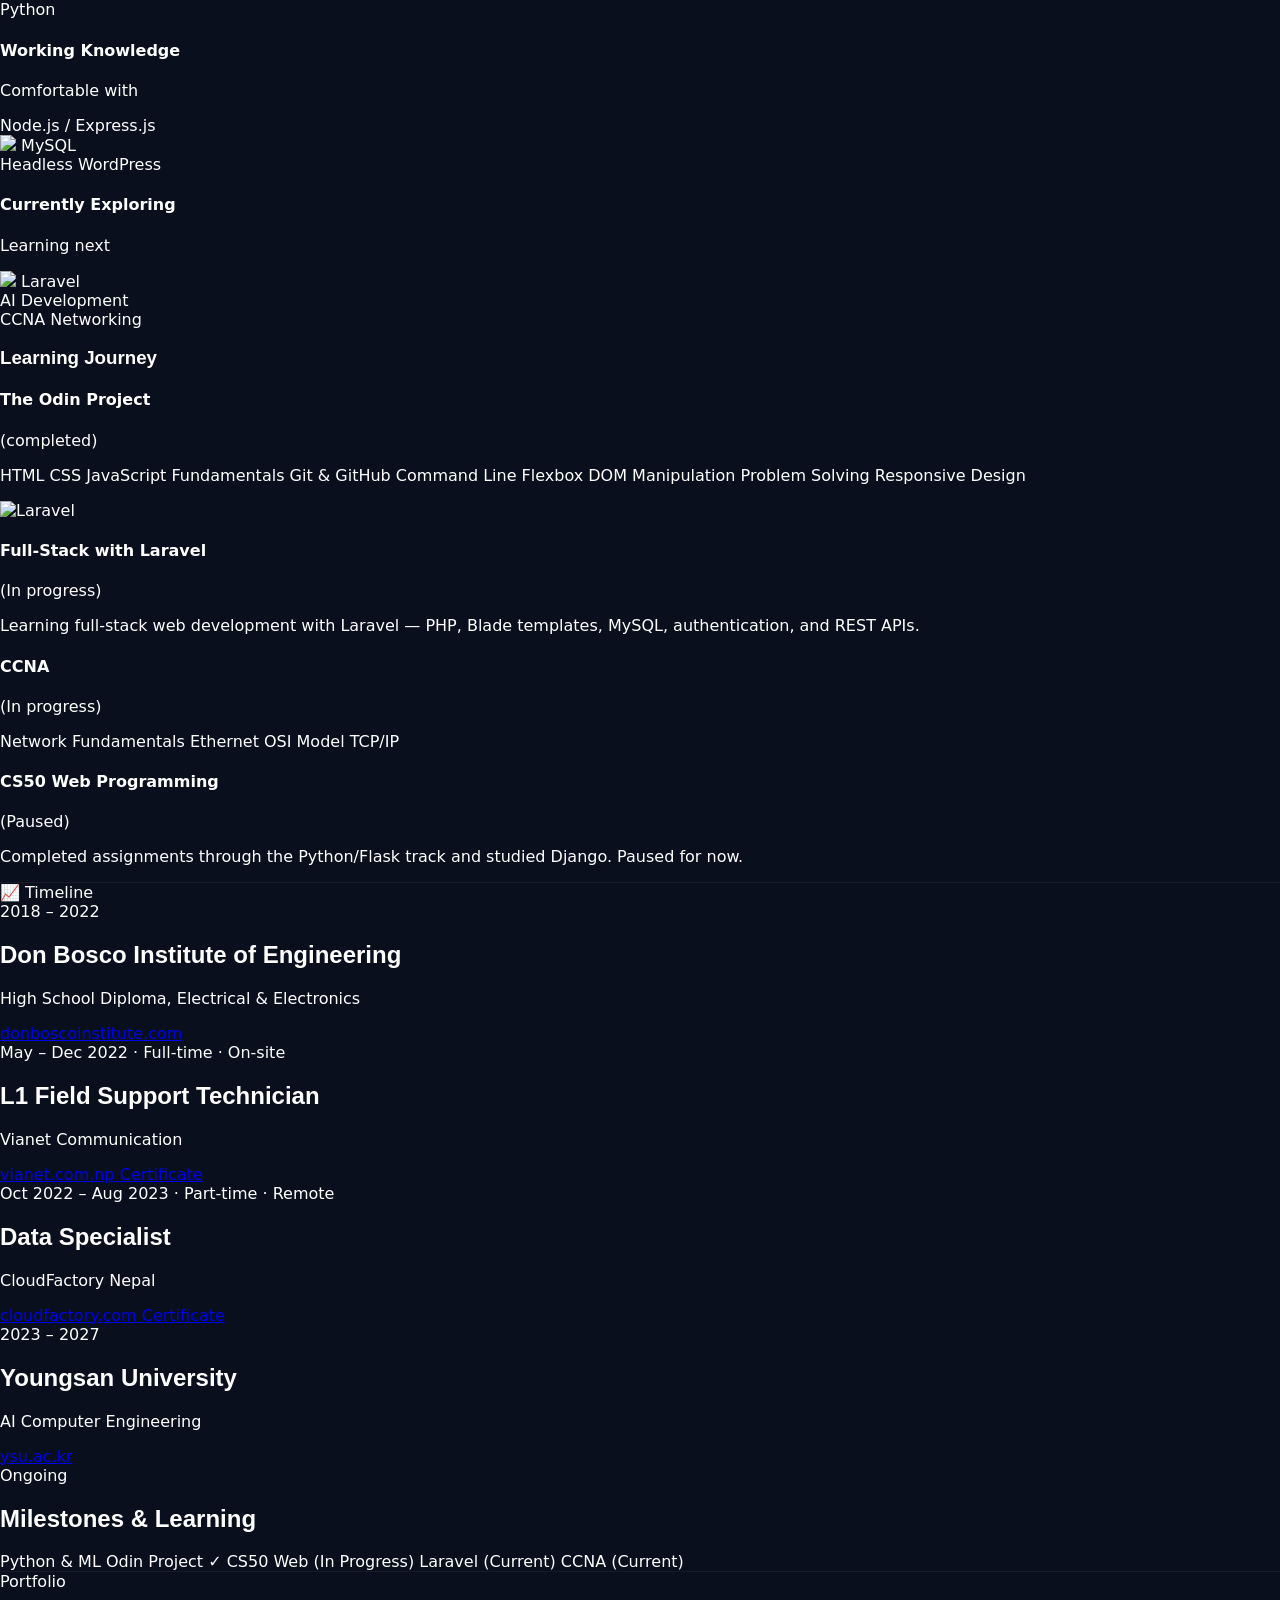
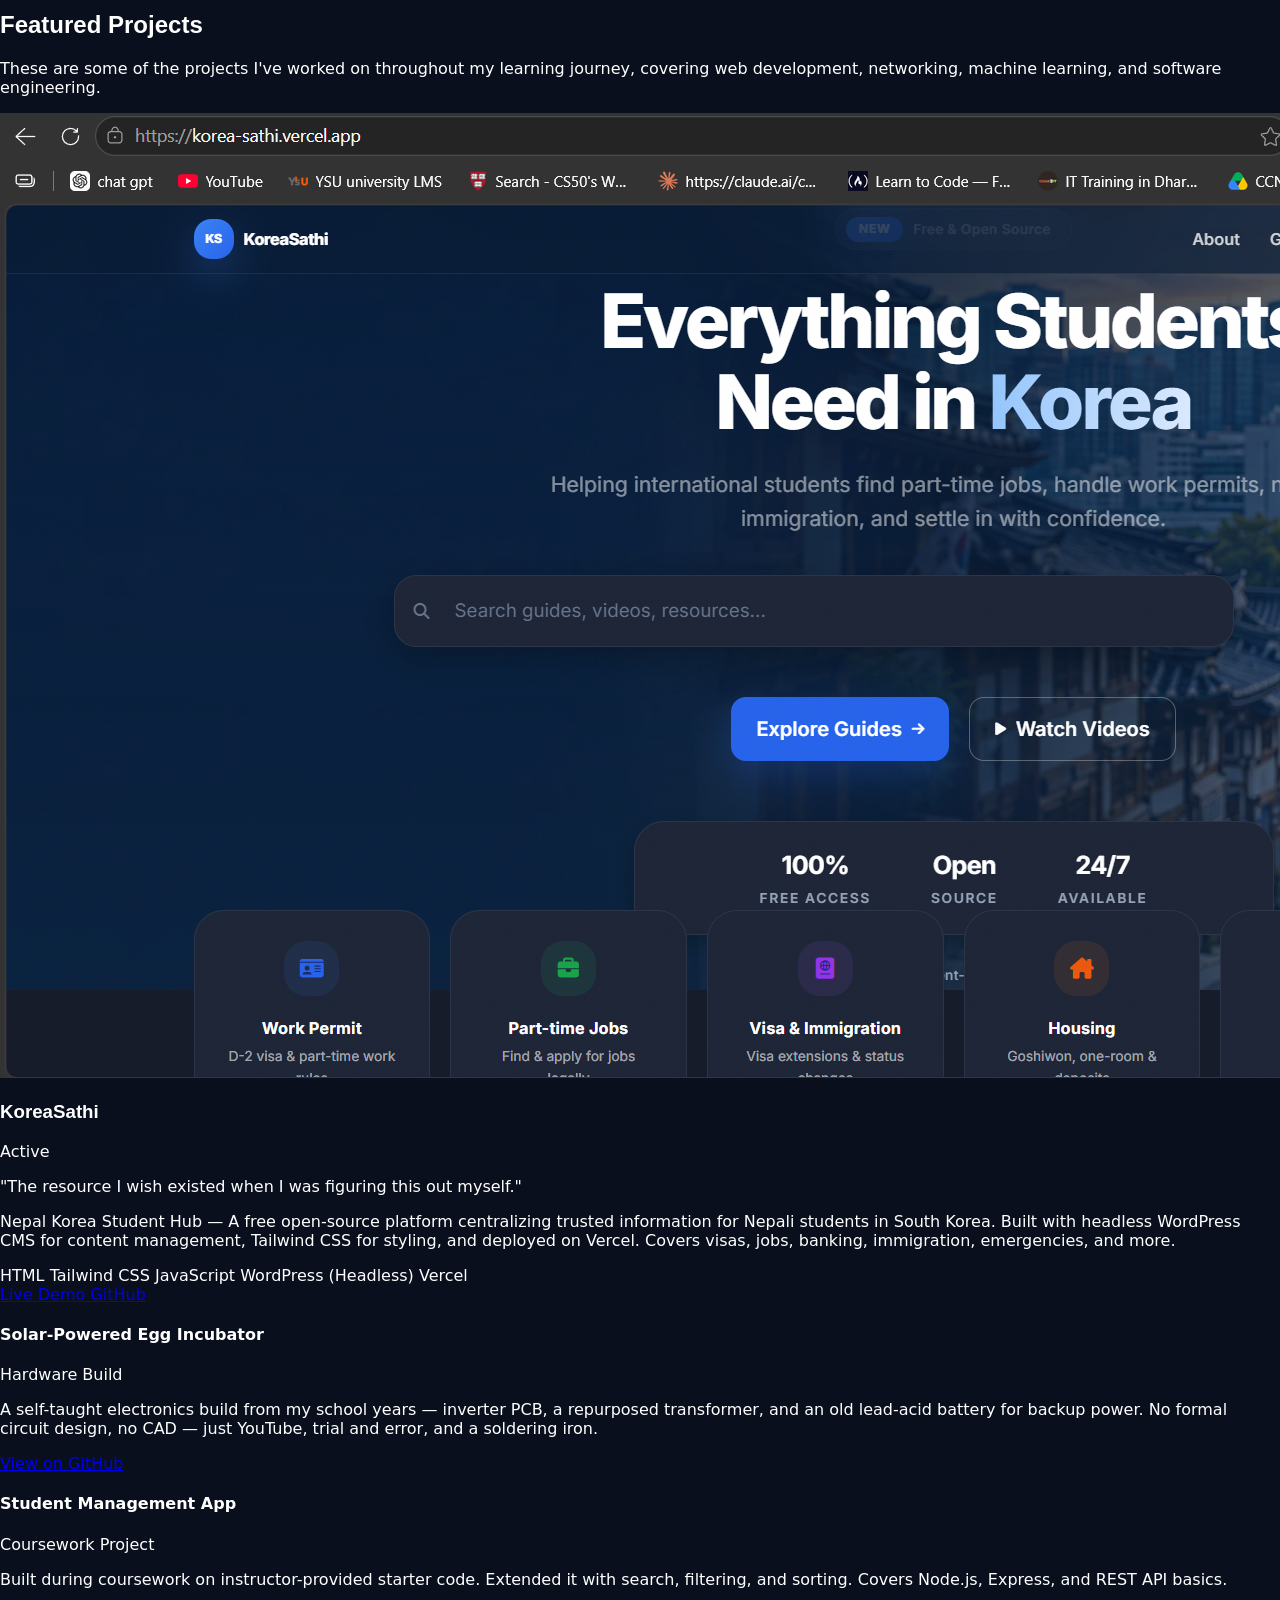
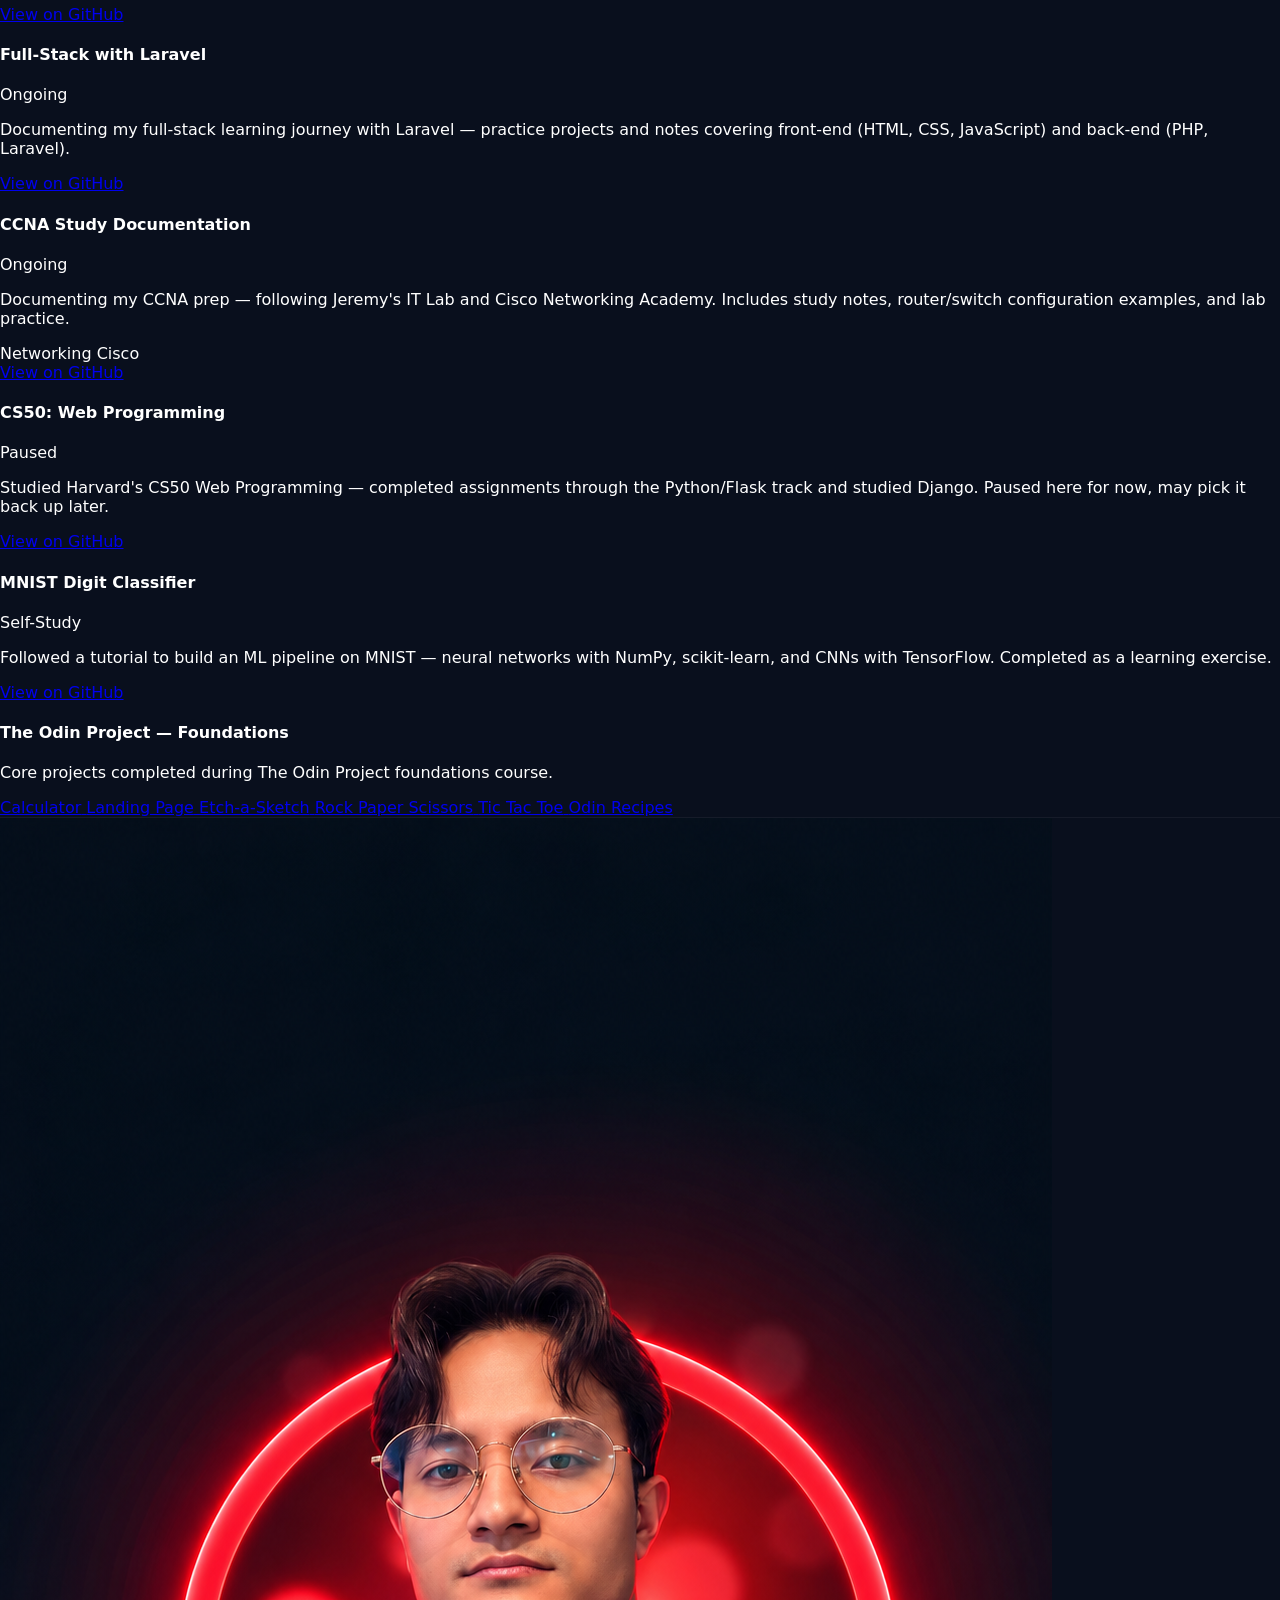
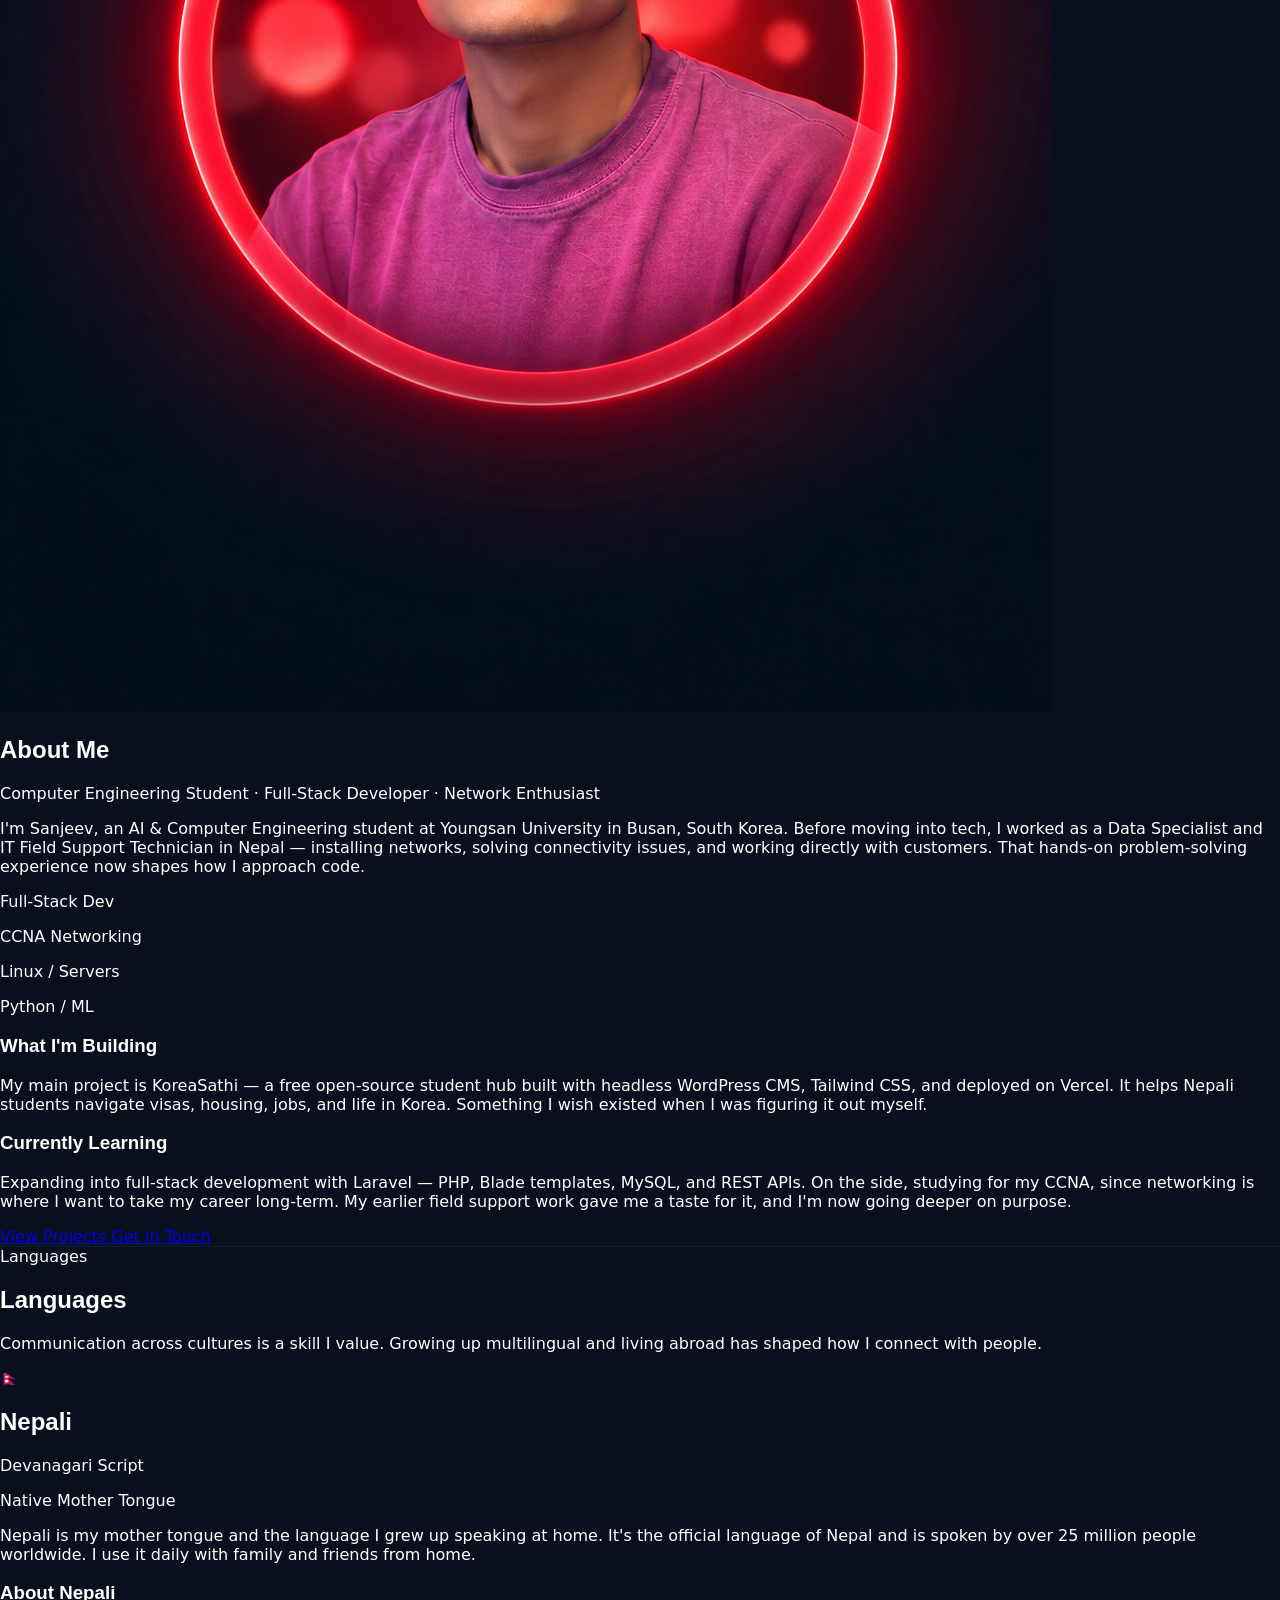
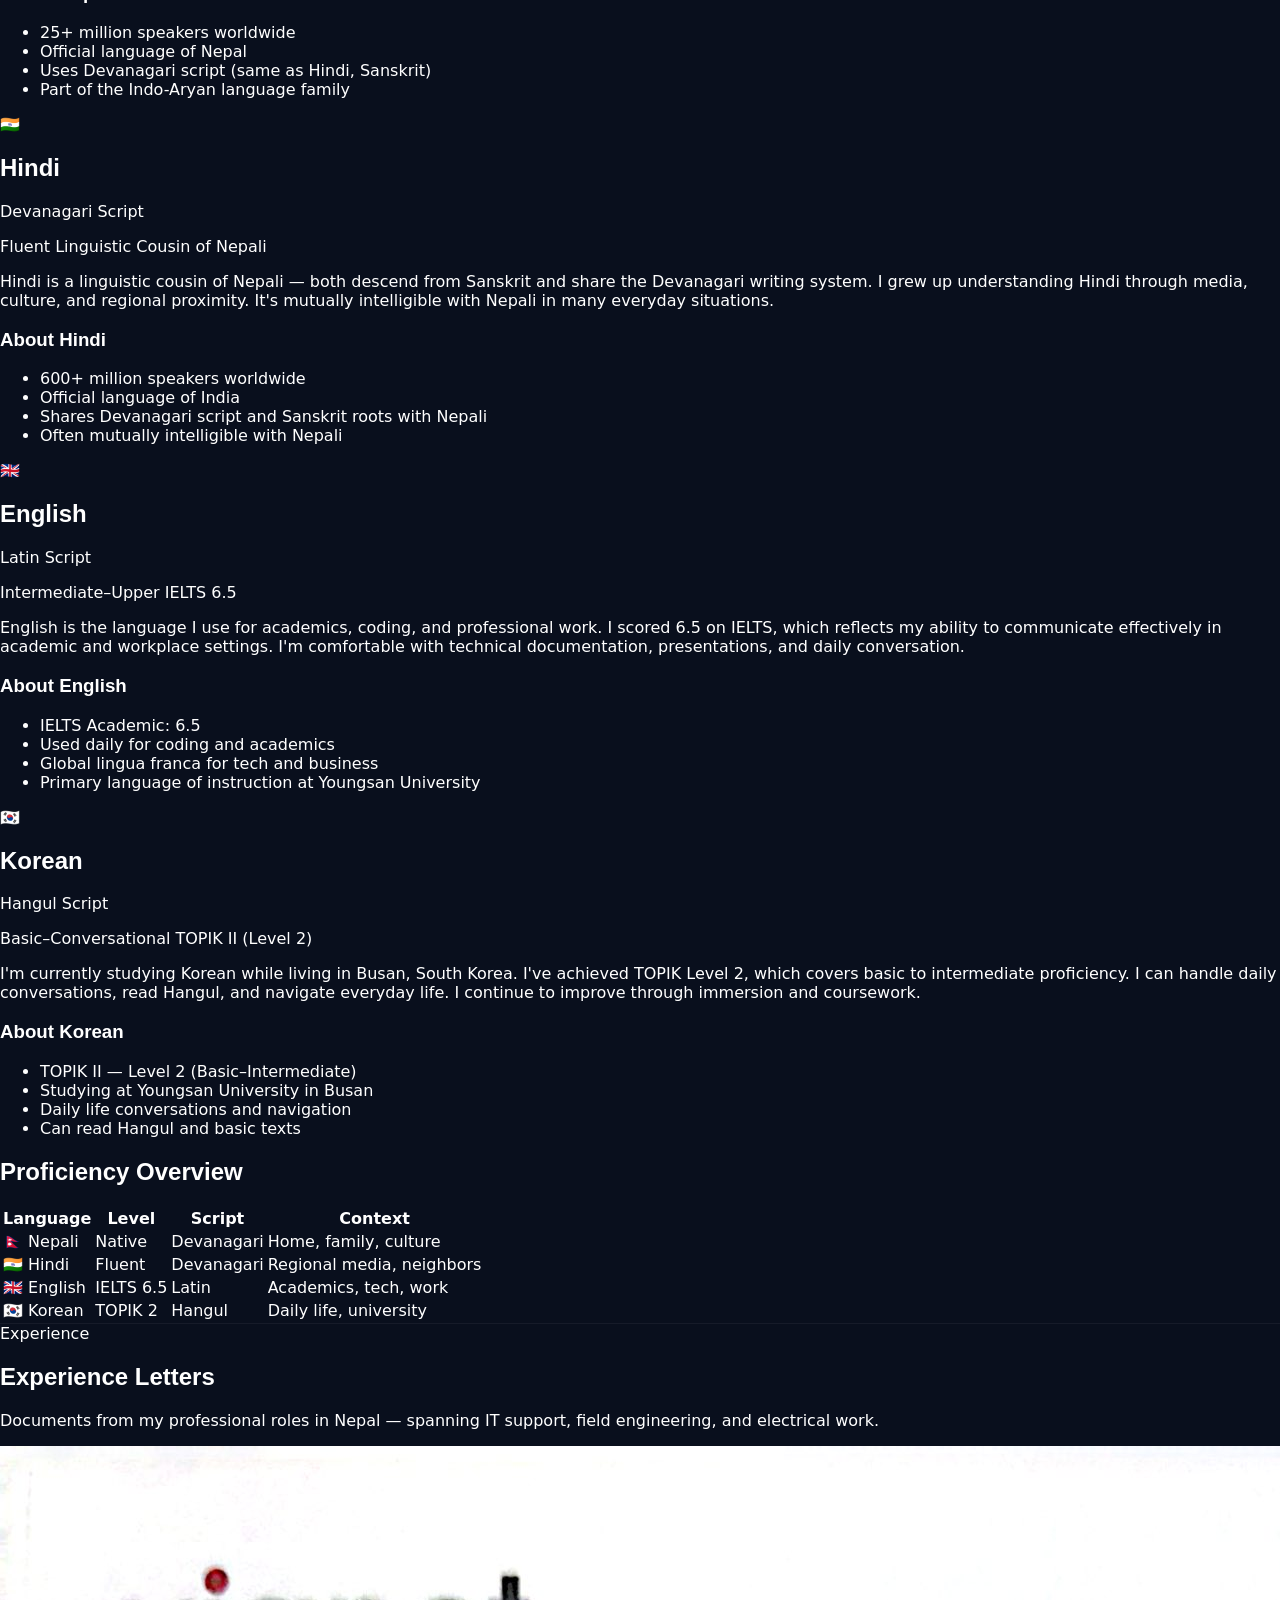
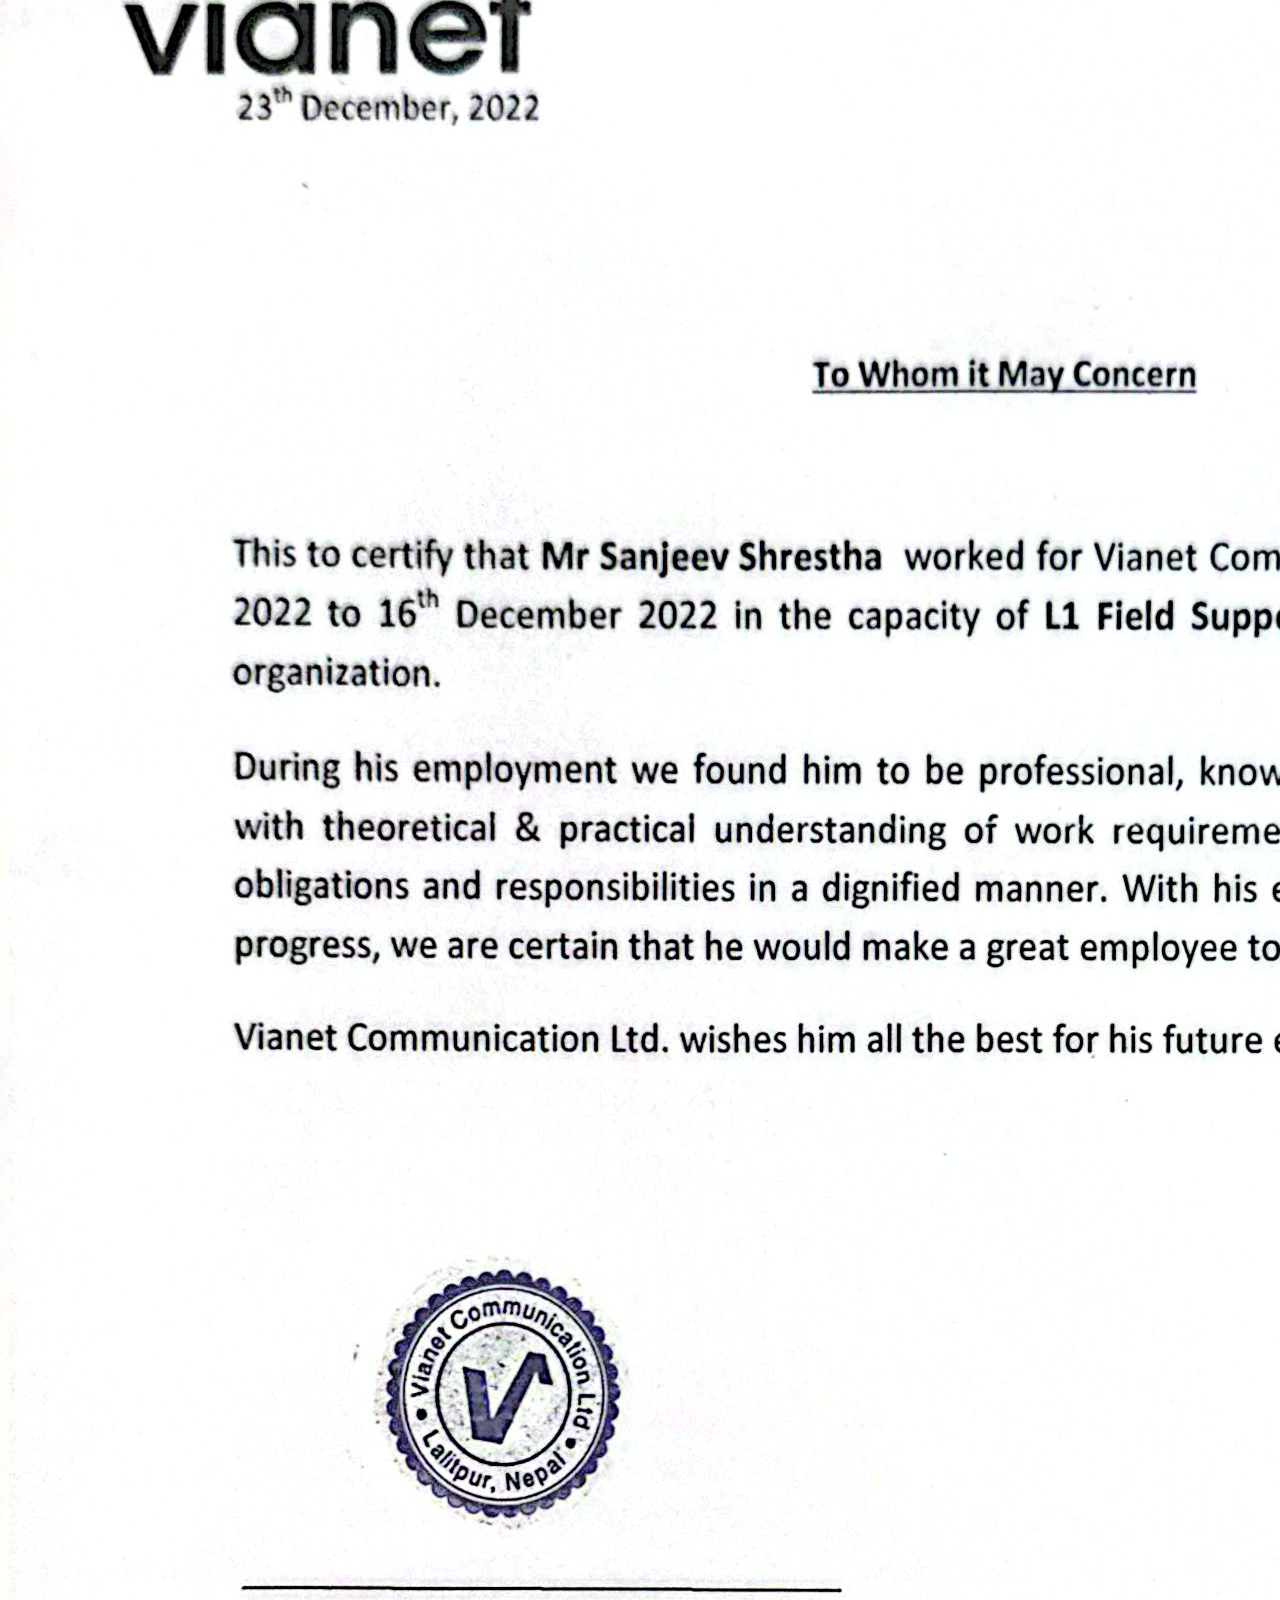
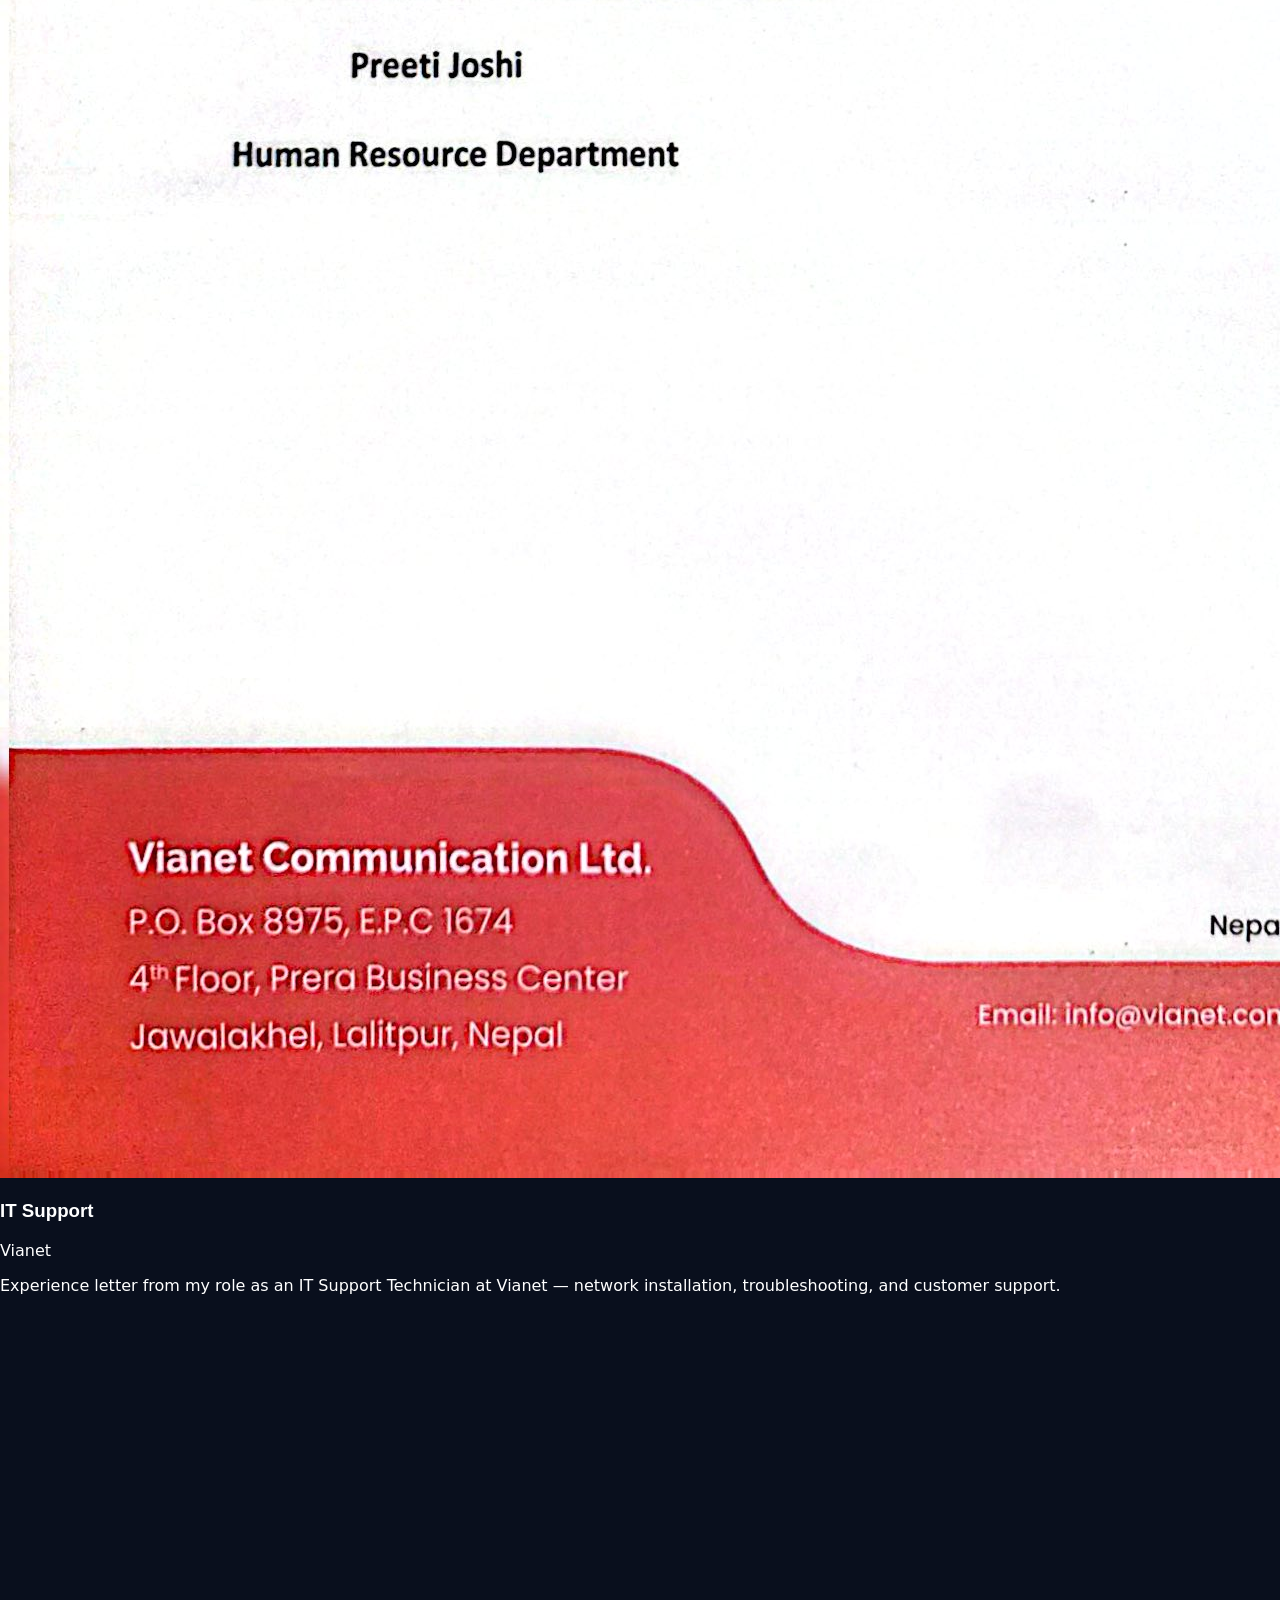
==== commit 170a66e2: "updated the certificate for iot and c_programming" ====
--- a/index.html
+++ b/index.html
@@ -1283,7 +1283,10 @@
           </div>
 
           <a href="images/cert/NetworkingBasicsUpdate20260720-8-m93m1.pdf" target="_blank" class="block rounded-2xl border border-white/10 bg-[var(--bg-color)]/70 backdrop-blur-sm transition-all duration-300 hover:border-white/25 hover:-translate-y-1 overflow-hidden scroll-fade">
-            <img src="images/cert/networking-basics (1).png" alt="Networking Basics Certificate" loading="lazy" class="h-56 w-full object-cover">
+            <div class="relative h-56 w-full bg-[#0B1320] flex items-center justify-center">
+              <img src="images/cert/networking-basics (1).png" alt="Networking Basics Logo" class="h-20 w-20 object-contain">
+              <span class="absolute top-3 right-3 rounded-full bg-emerald-500/20 px-3 py-1 text-xs text-emerald-400 border border-emerald-500/40"><i class="fa-solid fa-file-pdf mr-1"></i>PDF</span>
+            </div>
             <div class="p-6">
               <div class="flex items-center justify-between mb-3">
                 <div class="flex items-center gap-3">
@@ -1297,6 +1300,41 @@
               </p>
             </div>
           </a>
+
+          <a href="images/cert/Introduction_to_IoT_certificate_aaryassuu40-gmail-com_f2b36d3b-606f-42a9-ad1a-57e5a664b855.pdf" target="_blank" class="block rounded-2xl border border-white/10 bg-[var(--bg-color)]/70 backdrop-blur-sm transition-all duration-300 hover:border-white/25 hover:-translate-y-1 overflow-hidden scroll-fade">
+            <div class="relative h-56 w-full bg-[#0B1320] flex items-center justify-center">
+              <img src="images/cert/introduction-to-iot.png" alt="Introduction to IoT Logo" class="h-20 w-20 object-contain">
+              <span class="absolute top-3 right-3 rounded-full bg-emerald-500/20 px-3 py-1 text-xs text-emerald-400 border border-emerald-500/40"><i class="fa-solid fa-file-pdf mr-1"></i>PDF</span>
+            </div>
+            <div class="p-6">
+              <div class="flex items-center justify-between mb-3">
+                <div class="flex items-center gap-3">
+                  <i class="fa-solid fa-microchip text-[#FF6B57] text-xl"></i>
+                  <h3 class="text-lg font-bold text-white" data-i18n="certificates.iot_title">Introduction to IoT</h3>
+                </div>
+                <span class="rounded-full bg-emerald-500/20 px-3 py-1 text-xs text-emerald-400 border border-emerald-500/40" data-i18n="certificates.tag_certificate">Certificate</span>
+              </div>
+              <p class="text-gray-300 text-sm leading-relaxed" data-i18n="certificates.iot_desc">
+                Introduction to IoT &mdash; understanding IoT architectures, devices, protocols, and smart systems.
+              </p>
+            </div>
+          </a>
+
+          <div class="rounded-2xl border border-white/10 bg-[var(--bg-color)]/70 backdrop-blur-sm transition-all duration-300 hover:border-white/25 hover:-translate-y-1 overflow-hidden scroll-fade">
+            <img src="images/cert/c_programming.jpg" alt="C Programming Certificate" loading="lazy" class="h-56 w-full object-cover cursor-pointer" onclick="openLightbox(this.src)">
+            <div class="p-6">
+              <div class="flex items-center justify-between mb-3">
+                <div class="flex items-center gap-3">
+                  <i class="fa-solid fa-terminal text-[#FF6B57] text-xl"></i>
+                  <h3 class="text-lg font-bold text-white" data-i18n="certificates.c_prog_title">C Programming</h3>
+                </div>
+                <span class="rounded-full bg-violet-500/20 px-3 py-1 text-xs text-violet-400 border border-violet-500/40" data-i18n="certificates.tag_certificate">Certificate</span>
+              </div>
+              <p class="text-gray-300 text-sm leading-relaxed" data-i18n="certificates.c_prog_desc">
+                C Programming &mdash; fundamentals of C language, data structures, memory management, and problem solving.
+              </p>
+            </div>
+          </div>
         </div>
       </div>
     </section>
